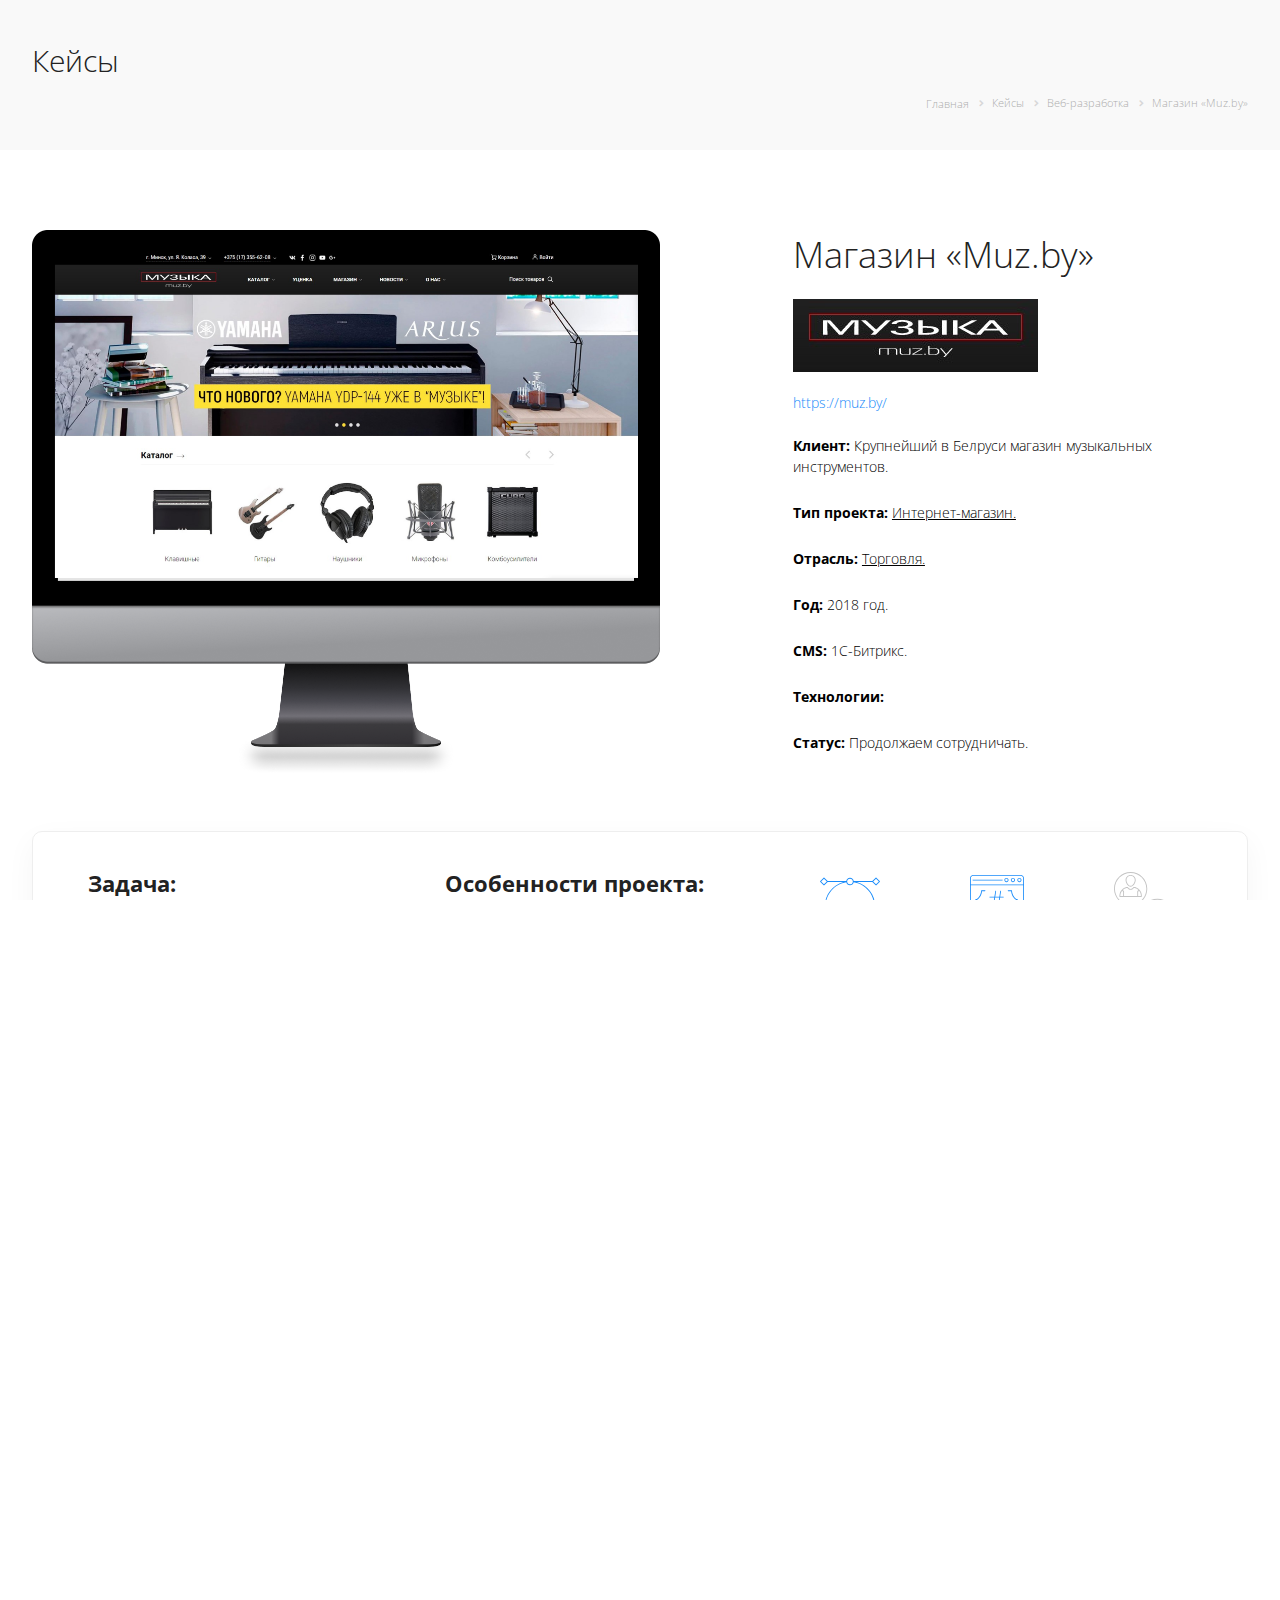
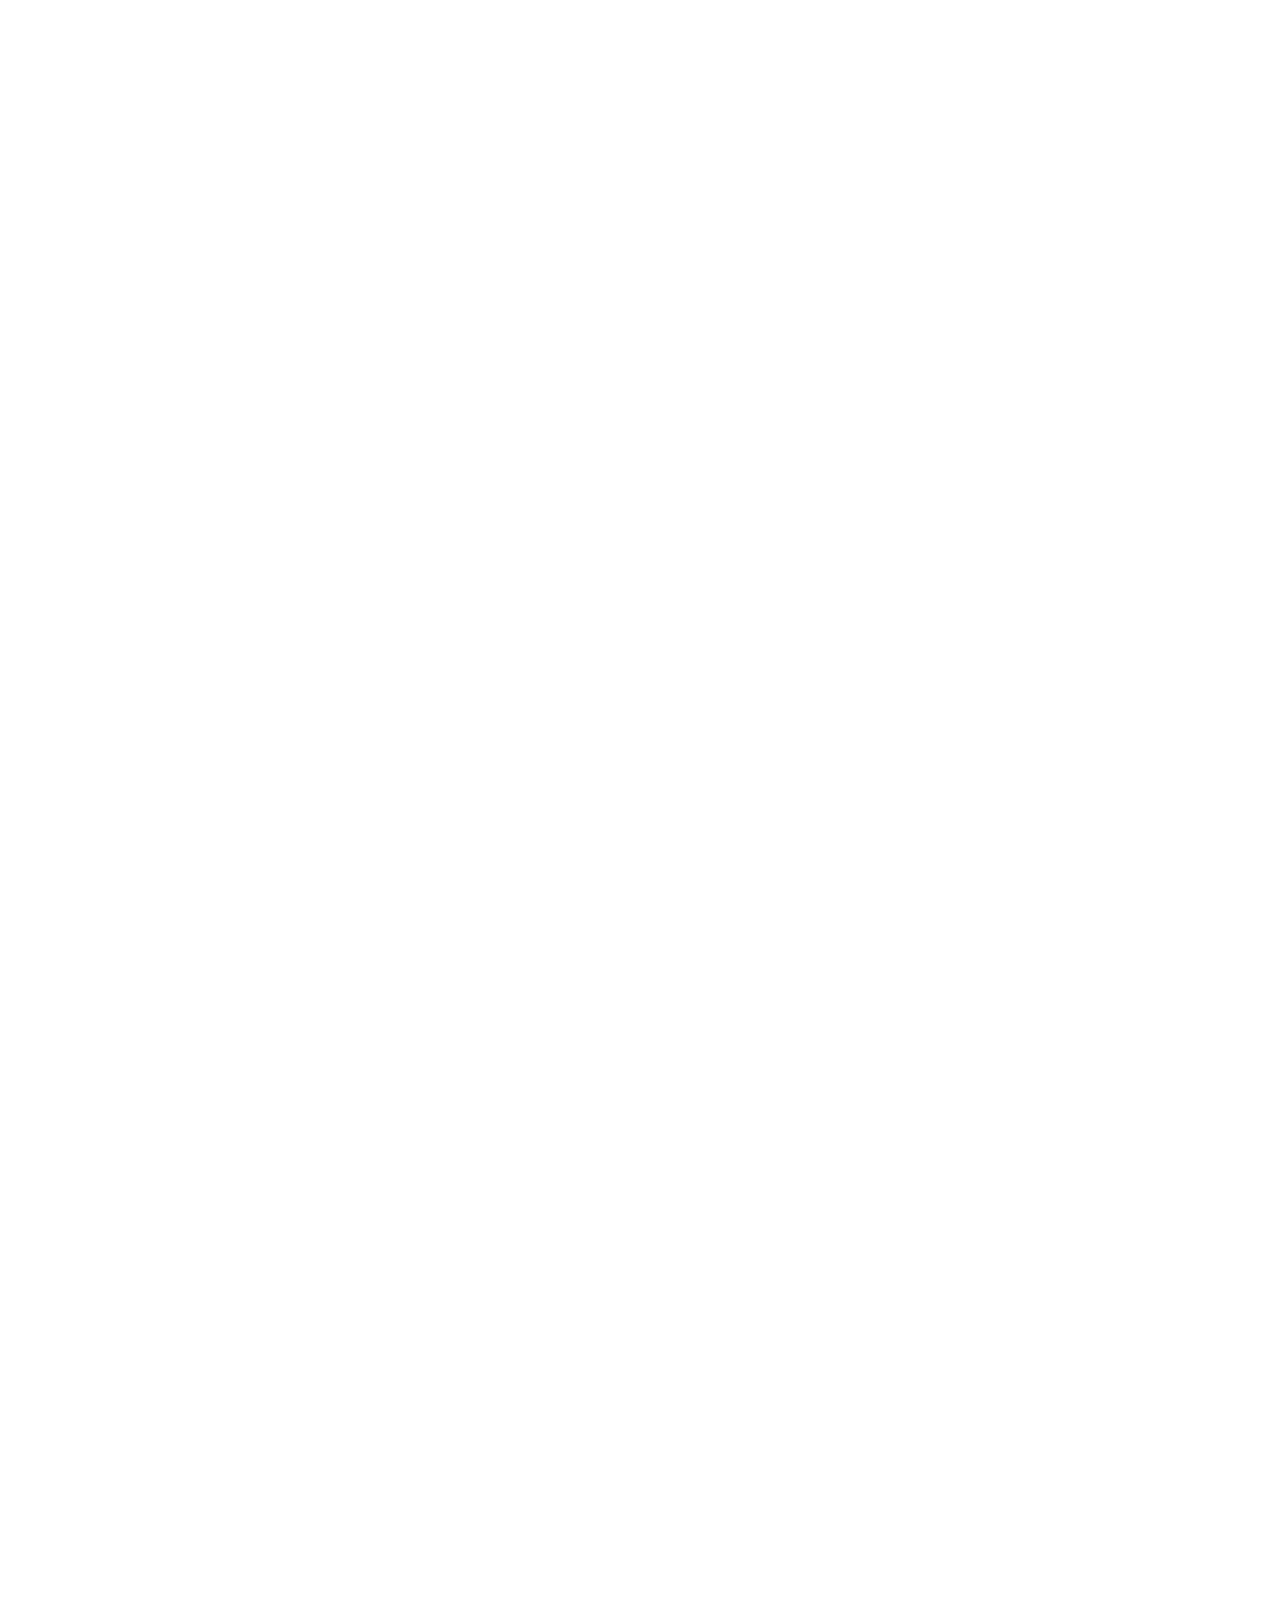
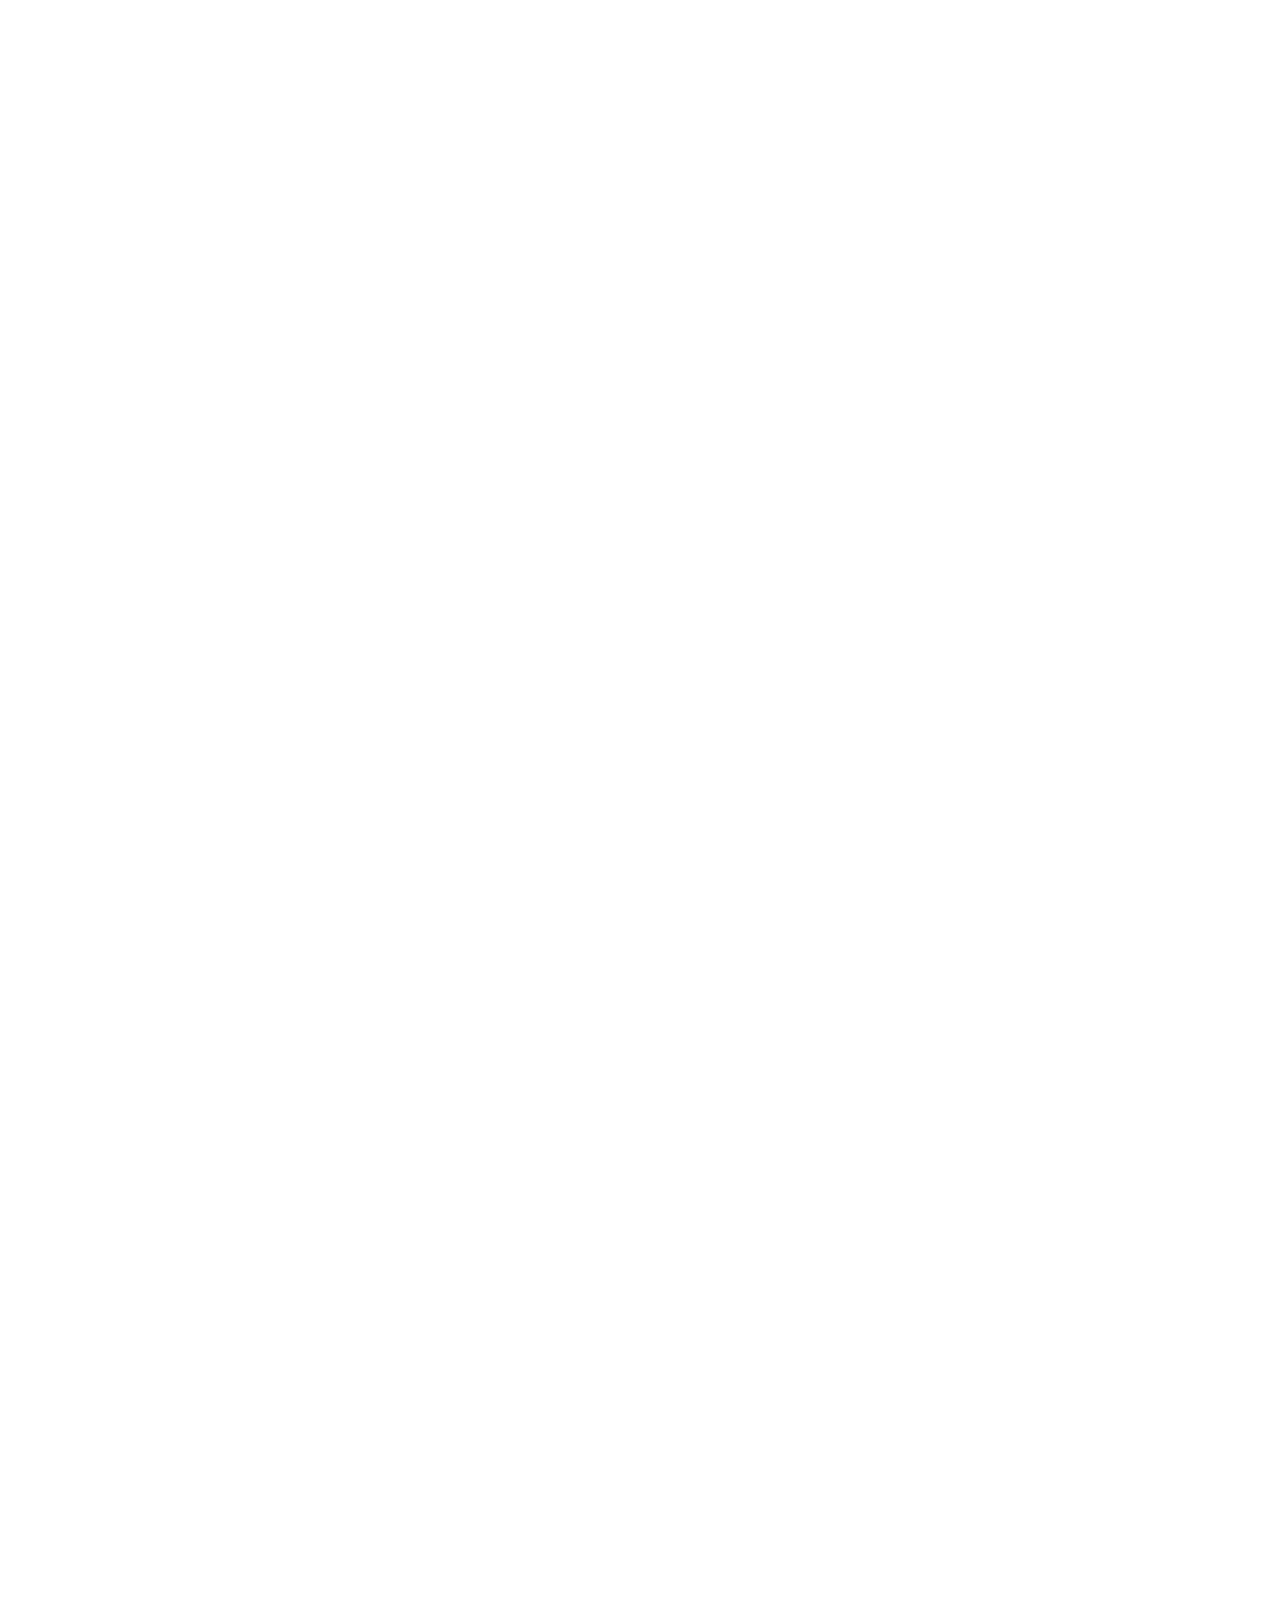
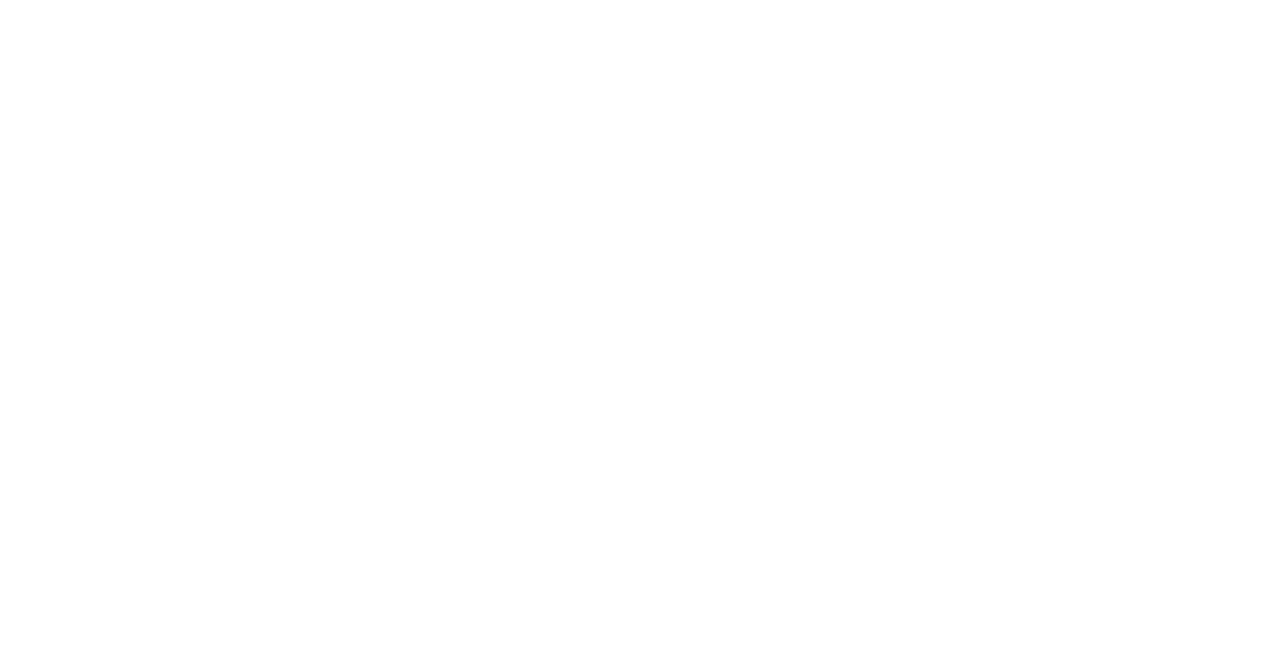
==== index.html @ 8c28082d "sdfge" ====
<!DOCTYPE html>
<html lang="ru">

<head>

    <meta charset="utf-8">
    <!-- <base href="/"> -->

    <title>Портфолио</title>
    <meta name="description" content="">

    <meta http-equiv="X-UA-Compatible" content="IE=edge">
    <meta name="viewport" content="width=device-width, initial-scale=1, maximum-scale=1">

    <!-- Template Basic Images Start -->
    <meta property="og:image" content="path/to/image.jpg">
    <link rel="icon" href="images/favicon/favicon.png">
    <link rel="apple-touch-icon" sizes="180x180" href="images/favicon/favicon.png">
    <!-- From Seobility Web-site -->
    <link rel="stylesheet" href="css/slick.css">
    <link rel="stylesheet" href="css/slick-theme.css">
    <link rel="stylesheet" href="css/fontawesome.min.css">
    <!--<link rel='stylesheet prefetch' href='css/fancybox.css'>
    <link rel="stylesheet" href="css/jquery.fancybox.css"> -->

    <link rel="stylesheet" href="css/jquery.fancybox.min.css">

    <link rel="stylesheet" href="css/template_styles.css">
    <link rel="stylesheet" href="css/styles.min.css">
    <link rel="stylesheet" href="css/styles.css">
    <!-- Template Basic Images End -->

    <!-- Custom Browsers Color Start -->
    <meta name="theme-color" content="#000">
    <style>
        body {
            opacity: 0;
            overflow-x: hidden;
        }

        html {
            background-color: #fff;
        }
    </style>
</head>

<body>  
     <div class="imglist">
    <section class="cases__portfolio1">
        <div class="container column">
           <h2 class="h2">Кейсы</h2>
            <ul class="breadcrumb flex end" id="navigation" itemscope="" itemtype="https://schema.org/BreadcrumbList">
                <li itemprop="itemListElement" itemscope="" itemtype="https://schema.org/ListItem" id="bx_breadcrumb_0"><a href="/" title="Главная" itemprop="item"><span itemprop="name">Главная</span></a><meta itemprop="position" content="1"></li>
                <li itemprop="itemListElement" itemscope="" itemtype="https://schema.org/ListItem" id="bx_breadcrumb_1"><a href="/services/" title="Кейсы" itemprop="item"><span itemprop="name">Кейсы</span></a><meta itemprop="position" content="2"></li>
                <li itemprop="itemListElement" itemscope="" itemtype="https://schema.org/ListItem" id="bx_breadcrumb_1"><a href="/services/" title="Веб-разработка" itemprop="item"><span itemprop="name">Веб-разработка</span></a><meta itemprop="position" content="2"></li>
                <li itemprop="itemListElement" itemscope="" itemtype="https://schema.org/ListItem" id="bx_breadcrumb_2" class="active"><span itemprop="item"><span itemprop="name">Магазин «Muz.by»</span></span><meta itemprop="position" content="3"></li>
            </ul>
        </div>
    </section>
    <section class="section__company">
        <div class="container column">
            <div class="section__company__wrapper end">
                <div class="monitor__block">
                    <img class="monitor__block__inner" src="./images/computer.png" height="545" alt="">
                    <img class='monitor_screen' src="./images/monitor_big1.png" height="330" alt="">
                    
                </div>
                <div class="about__company">
                    <h2 class="h2" id='company_h2'>Магазин «Muz.by»</h2>
                    <img src="./images/muz_logo.svg" alt="" width="245"><br>
                    <a href="https://muz.by/" class="company__link">https://muz.by/</a>
                    <p><span class="bold">Клиент: </span> Крупнейший в Белруси магазин музыкальных инструментов.</p>
                    <p><span class="bold">Тип проекта:</span> <a href="#" class="line_txt">Интернет-магазин.</a></p>
                    <p><span class="bold">Отрасль:</span> <a href="#" class="line_txt">Торговля.</a></p>
                    <p><span class="bold">Год: </span> 2018 год.</p>
                    <p><span class="bold">CMS:</span> 1С-Битрикс.</p>
                    <p><span class="bold">Технологии:</span></p>
                    <p><span class="bold">Статус:</span> Продолжаем сотрудничать.</p>
                </div>
            </div> 
            <div class="about__project__block flex__between">
                <div class="about__task__item">
                    <h3 class="h3">
                        Задача:
                    </h3>
                    <p>Полностью переделать сайт: сделать его
                        современней, удобней. Разработать мобильную версию сайта. Переход на CMS Bitrix (до этого магазин находился на самописной cms). Доработать и улучшить функционал сайта.</p>
                </div>
                <div class="about__task__item">
                    <h3 class="h3">Особенности проекта:</h3>
                    <p>Необходимо было запустить проект в сжатые сроки( до 3-х месяцев). Для клиента важен был органический трафик и необходимо было произвести ряд работ при переходе, чтобы его сохранить.Использовать максимально стандартный функционал Битрикс и учесть возможность развития проекта.</p>
                </div>
                <div class="about__task__item_img flex__between flex__wrap">
                    <div class="task__item__img">
                        <img src="./images/project_icon_1.svg" alt="">
                        <p>Дизайн</p>
                    </div>
                    <div class="task__item__img">
                        <img src="./images/project_icon_2.svg" alt="">
                        <p>Разработка</p>
                    </div>
                    <div class="task__item__img">
                        <img src="./images/project_icon_3.svg" alt="">
                        <p class="gray_txt">Поддержка</p>
                    </div>
                    <div class="task__item__img">
                        <img src="./images/project_icon_4.svg" alt="">
                        <p>SEO</p>
                    </div>
                    <div class="task__item__img">
                        <img src="./images/project_icon_5.svg" alt="">
                        <p>Контекст</p>
                    </div>
                    <div class="task__item__img">
                        <img src="./images/project_icon_6.svg" alt="">
                        <p class="gray_txt">Аналитика</p>
                    </div>
                </div>
            </div>
        </div>
    </section>
    <section class="result">
                <div class='bg__block'>
                    <div class="bg__block__container">
                                
                                <img class="img_outer" src="./images/Faceplate.png" alt="">
                                <img class="img_inner" src="./images/screen1.png" alt="">
                                <div class="mobile_hover">
                                    <img class="mobile__inner" src="./images/mobile_hover.png" alt="">
                                    <img  class="mobile__outer"  src="./images/mobile__inner1.png" alt="">
                                </div>
                                <img  class='footer__hover' src="./images/hover__footer.png" alt="">
                             
                    </div>
                    <div class="left_bg_shadow"></div>
                    <div class="right_bg_shadow"></div>      
                    <div class="left__bg"  >
                                <img height="550" src="./images/left_bg1.png" alt="">
                            </div>
                            <div class="right__bg">
                                <img height="550" src="./images/right_bg.png" alt="">
                            </div>   
                </div>
    </section>
    <section class="catalog1_section">
        <div class="container">
            <div class="catalog__wrapper flex__between">
                <div class="catalog__item">
                    <a href="./images/catalog1.png"  data-fancybox="images">
                        <div class="bg_catalog  bg__cover" style="background: url(./images/catalog1.png); background-size: cover;"></div>
                    </a>
                    
                </div>
                <div class="catalog__item">
                    <div class="catalog__img flex__between">
                        <a href="./images/catalog2.png" data-fancybox="images" >
                            <div class="bg_catalog bg__cover" style="background: url(./images/catalog2.png); background-size: cover;"></div>
                        </a>
                        <a href="./images/catalog3.png" data-fancybox="images" >
                            <div class="bg_catalog bg__cover" style="background: url(./images/catalog3.png); background-size: cover;"></div>
                        </a>
                        

                    </div>
                    <div class="catalog__item__txt">
                        <p>Таким образом реализация намеченных плановых заданий влечет за собой процесс внедрения и модернизации существенных финансовых и административных условий. 
                            Равным образом сложившаяся структура организации позволяет выполнять важные задания по разработке направлений прогрессивного развития. </p>
                    </div>
                </div>
            </div>
        </div>
    </section>
    <section class="catalog2_section">
        <div class="container">
            <a href="./images/catalog2-1.png"  data-fancybox="images">
                <div class="bg_catalog bg__cover" style="background: url(./images/catalog2-1.png); background-size: cover;"></div>
            </a>
            
            <div class="catalog__item__txt">
                <p>Таким образом реализация намеченных плановых заданий влечет за собой процесс внедрения и модернизации существенных финансовых и административных условий. 
                    Равным образом сложившаяся структура организации позволяет выполнять важные задания по разработке направлений прогрессивного развития.  </p>
            </div>
        </div>
    </section>
    <section class="catalog3_section">
        <div class="container">
            <div class="catalog3_section_wrapper flex__between">
                <a href="./images/catalog3-1.png"  data-fancybox="images">
                 <div class="bg_catalog bg__cover" style="background: url(./images/catalog3-1.png); background-size: cover;"></div>
                </a>
                <a href="./images/catalog3-2.png"  data-fancybox="images">
                      <div class="bg_catalog bg__cover" style="background: url(./images/catalog3-2.png); background-size: cover;"></div>
                </a>
          
            </div>
            <div class="catalog__item__txt">
                <p>Таким образом реализация намеченных плановых заданий влечет за собой процесс внедрения и модернизации существенных финансовых и административных условий. 
                    Равным образом сложившаяся структура организации позволяет выполнять важные задания по разработке направлений прогрессивного развития.  </p>
            </div>
        </div>
    </section>
     <section class="portfolio__form">
        <div class="container column">
           <h2 class="h2">Готовы сотрудничать?</h2>
            <p class='why_description'>Отлично. Свяжитесь с нами удобным образом — и приступим к делу.</p>
             
           <div class="form__wrapper flex__between flex__wrap">
            <div class="form__txt">
                <p>Если у Вас уже есть сформулированные требования к разработке и/или продвижению
                    сайта, заполните форму справа и прикрепите файл к письму (или напишите нам
                    на e-mail на info@seobility.by).</p>
                        
                <p>Если у Вас нет сформированных пожеланий, то скачайте и заполните <a href='#' id='breef_link'>бриф</a>, а затем
                прикрепите его к электронному письму на info@seobility.by или к форме заявки на сайте.</p>
            </div>
            <div class="partnership__form" id='portfolio_form'>
                    <form>
                        <div class="input_blocks flex flex__between">
                            <div class="input__label">
                                <input type="text" id='name' required> 
                                <label for="name" class="hint">Ваше имя:<span style="color: red"> *</span></label>
                            </div>
                            <div class="input__label">
                                    <input type="text" id='phone' required> 
                                    <label for="phone"  class="hint">Телефон: <span style="color: red"> *</span></label>
                            </div>
                            
                        </div>
                        <div class="input_blocks flex flex__between">
                            <div class="input__label">
                                <input type="email" id='email' required>
                                <label for="email"  class="hint">Email: </span></label>
                            </div>
                            <div class="input__label">
                                    <input type="text" id='product' required> 
                                    <label for="product" class="hint">Интересующий товар/услуга: <span style="color: red"> *</span></label>
                            </div>
                        </div>
                        <div class="input__label">
                                <textarea name="" id="message"></textarea>
                                <label for="message" class="hint">Сообщение: <span style="color: red"> *</span></label>
                        </div>
                        <div class="take__files flex__between flex__wrap">
                            <div class="download__btn">
                            <input type="file" class='file_input'> 
                            <span class="download__btn__custom"><img src="./images/file.png" alt=""><span class="file__name"> Прикрепить файл</span></span>
                            </div>
                            
                            <p class="why_description gray gray_description">
                                (Форматы:  jpg, jpeg, png, pdf, doc, docx, txt, xls,<br>
                                 xlsx, rar, zip. Размер: до 10 Мб.)
                            </p>
                        </div>
                        <div class="input_blocks flex flex__between">
                            <div class="flex checkbox_label">
                                <label  class="custom__checkbox">
                                    <input type='checkbox' required>
                                    <span class="checkmark"></span>
                                </label>
                                
                                <p>Я согласен на обработку <br>
                                    <a class="person__data" href="#">персональных данных</a> </p>
                            </div>   
                            <div class="btn__sbm__wrapper">
                                <button type="submit" class="btn__submit"> Отправить</button>
                            </div>
                            
                        </div>    
                    </div>
                </div>  
            </div>  
     </section> 

  <!---->
       <a href="./images/catalog1.png" data-fancybox="images" class="foo">
         <img src="./images/catalog1.png" />
       </a>
       <a href="./images/catalog2.png" data-fancybox="images"  class="foo">
         <img src="./images/catalog2.png" />
       </a>

 
     </div>

<link rel="stylesheet" href="css/libs.min.css"> 
<link rel="stylesheet" href="css/main.min.css"> 

<script src="js/scripts.min.js"></script>

<!--<script src="js/slick.min.js"></script>
<script src="js/jquery.fancybox.js"></script> -->
<script src="js/jquery.fancybox.min.js"></script>     
<script src="js/common.js"></script>

</body>

</html>
---- css/template_styles.css ----
/* Svoi CSS kod pishite v faile CUSTOM.CSS,chotobi pri ustanovke obnovlenii ne bilo problem */
/* --------------------------------------- */
/* Put you custom CSS in CUSTOM.CSS,not in this file! */

/* DANNII FAIL ZATIRAETSYA PRI OBNOVLENII,ne izmenyaite ego!!! */
/* DANNII FAIL ZATIRAETSYA PRI OBNOVLENII,ne izmenyaite ego!!! */
/* DANNII FAIL ZATIRAETSYA PRI OBNOVLENII,ne izmenyaite ego!!! */
/* DANNII FAIL ZATIRAETSYA PRI OBNOVLENII,ne izmenyaite ego!!! */
/* DANNII FAIL ZATIRAETSYA PRI OBNOVLENII,ne izmenyaite ego!!! */
html{overflow-x:hidden;overflow-y:auto;}
html, body{width:100%;height:100%;}
body{margin:0;opacity: 1}
* html .clearfix{height:1%;}
html[xmlns] .clearfix{display:block;}
.clearfix:after{content:".";display:block;clear:both;visibility:hidden;line-height:0;height:0;}
.clearfix{display:inline-block;}
.row.clearfix, .clearfix.block{display:block;}
*[id^=bx_incl]{display:inline;vertical-align:top;*display:inline;zoom:1;}
.bx_editmode .bx_areas *[id^=bx_incl]{display:block;}
.margin0{margin-left:0px !important;margin-right: 0px !important;}
.nopadding{padding:0px !important;}
*{outline:none !important;}
*[data-event="jqm"]{cursor:pointer;}
.onesmallfont{font-size:0.933em;}
.twosmallfont{font-size:0.867em;line-height:18px;}
.animation-width{-webkit-transition:width ease 0.1s;-moz-transition:width ease 0.1s;transition:width ease 0.1s;}
.animation-bg{-webkit-transition:background ease 0.1s;-moz-transition:background ease 0.1s;transition:background ease 0.1s;}
.animation-height{-webkit-transition:height ease 0.1s;-moz-transition:height ease 0.1s;transition:height ease 0.1s;}
.animation-all{-webkit-transition:all ease 0.1s;-moz-transition:all ease 0.1s;transition:all ease 0.1s;}
.animation-opacity{-webkit-transition:opacity ease 0.1s;-moz-transition:opacity ease 0.1s;transition:opacity ease 0.1s;}
.animation-boxs{-webkit-transition:box-shadow ease 0.1s, border-color ease 0.1s;-moz-transition:box-shadow ease 0.1s, border-color ease 0.1s;transition:box-shadow ease 0.1s, border-color ease 0.1s;}

label{font-weight:normal;}
label.error{color:#e02222 !important;margin:0;padding:0;position:absolute;top:-25px;right:0;font-size:12px;z-index: 6;}
textarea{resize:none;}
input{outline:none;}
input::-ms-clear{display:none;}
form input i[class*=fa]{font-family:FontAweSome;}
select{border:1px solid #f5f5f5;padding:5px 39px 5px 7px;background:none;color:#777777;cursor:pointer;line-height:17px;position:relative;}

/*scrollbars */
.scrollbar::-webkit-scrollbar{width: 8px;}
.scrollbar::-webkit-scrollbar-track{box-shadow: inset 0 0 4px rgba(0,0,0,0.15);border-radius: 8px;}
.scrollbar::-webkit-scrollbar-thumb{border-radius: 8px;background:#999;border:2px solid #fff;}
/*.scrollbar::-webkit-scrollbar-thumb:window-inactive {background:#999;border:2px solid #fff;}*/

.body{height:auto !important;margin:0 auto -231px;min-height:100%;}
.main{padding:0 0 256px;}
.container{width:100% !important;padding:0;}
.container iframe, .container object, .container video{display:block;margin:0 auto;max-width:100%;}
.maxwidth-theme{margin-left:auto !important;margin-right:auto !important;max-width:1344px;position:relative;width:100%;}
.maxwidth-theme:before,.maxwidth-theme:after{content:"";display:block;clear:both;}
.bx-firefox .maxwidth-theme{max-width:1345px;}
section.page-top > .row, .greyline > .row, .logo_and_menu-row > .row, .main > .row, .container > .row, .border_content > .row{margin-left:0;margin-right:0;}
section.page-top > .row > .maxwidth-theme, .greyline > .row > .maxwidth-theme, .logo_and_menu-row > .row > .maxwidth-theme, .main > .row > .maxwidth-theme, .container > .row > .maxwidth-theme{padding:0;}
article.post-large{margin-left:80px;}
article.post-large div.post-image,article.post-large div.post-date{margin-left:-80px;}
.border_content{margin: 18px 0px 8px;}
.border_content .head-block.top{margin-bottom:39px;}
body .wide-block{display:block;margin-right:0px;}

.url-block{display:inline-block;margin-bottom:25px;border: 1px solid #f5f5f5;border-radius:3px;position:relative;color:#222;}
.url-block:before{content:"";position:absolute;top:0px;left:47px;width:1px;height:100%;background:#f5f5f5;}
.url-block i{position:absolute;width:47px;font-size:20px;font-weight:700;left:0px;top:13px;text-align: center;}
.url-block.next-url i{left:auto;right:0px;}
.url-block.next-url:before{left:auto;right:47px;}
.url-block.next-url span{padding-left:20px;padding-right:67px;}
.url-block span{display: inline-block;vertical-align: middle;padding: 11px 20px 12px 67px;}
.url-block:hover{background: #f5f5f5;}
.url-block:hover:before{background: #fff;}
.url-block:hover{color: #222;}
.bx-firefox .back-url i, .bx-ie .back-url i{line-height:24px;}

div[id^=wait_comp], .bx-core-waitwindow{display:none;}
.margin-bottom-20{margin-bottom:20px;}
.margin-bottom-30{margin-bottom:30px;}
.jqmWindow{position:absolute;animation: toggle_opacity 200ms;}
.fa.colored{width:54px;height:54px;line-height:54px;text-align:center;color:white;font-size:29px;margin:0 20px 20px 0;}
span.noimage{display:inline-block;background:url('images/background.png') #f3f8fa top center no-repeat;}
.fontawesome-icon-list [class*="col-md-"]{margin-bottom:9px;}
.fontawesome-icon-list i:not(.svg){font-size:1.3em;margin-right:5px;display:inline-block;width:30px;text-align:center;position:relative;top:2px;}
.bx-yandex-view-layout{border:1px solid;margin-bottom:40px;border-color:#f5f5f5;width:100%;}
span.zoom{border-radius:4px;color:#ffffff;display:block;height:44px;line-height:24px;margin:-22px -22px 0 0;padding:6px;position:absolute;right:50%;text-align:center;top:50%;width:44px;cursor:pointer;transition:all 0.3s ease;-moz-transition:all 0.3s ease;-ms-transition:all 0.3s ease;-o-transition:all 0.3s ease;-webkit-transition:all 0.3s ease;
    background: rgba(34,34,34,0.7) url(/bitrix/templates/aspro-digital/images/svg/Fullsize.svg) center no-repeat;}
span.zoom i{font-size:21px;left:0;position:relative;top:2px;}
.uploader{border:1px solid #e8e8e8;padding:9px;border-radius:2px;height:52px;position:relative;margin-bottom: -1px;}
.uploader input[type="file"]{z-index:10;opacity:0;border:none;background:none;position:absolute;top:0;right:0;float:right;cursor:default;width:100%;height:100%;cursor:pointer;}
.uploader .action{position:absolute;top:9px;left:9px;background:#fff;border-radius:3px;color:white;padding:7px 12px;font-size:12px;line-height:15px;margin-right:10px;}
.uploader:hover .action{color:#fff;}
.form .input .add_file{color:#333333;font-size:12px;cursor:pointer;padding: 4px 10px 0px;display: inline-block;}
.form .input .add_file:before{content:"";background:#333333 url('images/plus_mask.png') 0px 0px no-repeat;display:inline-block;width: 7px;height: 7px;margin: 0px 5px 1px 0px;}
.form .input .add_file span{border-bottom: 1px dotted;}
.uploader .filename{overflow:hidden;display:inline-block;width:100%;white-space:nowrap;font-size:13px;color:#9aa6ae;position:relative;top:-5px;padding:9px 9px 9px 145px;text-overflow:ellipsis;}
.uploader.files_add .filename{color:#333;}
img.captcha_img{height:40px;}
.text_before_items{}
.text_before_items h3{margin-top:0;}
.featured-box  .box-content .fa{display:block;text-align:center;font-size:72px;color:#777;padding:40px 0 25px;}
.bgtransition{transition:background-color 0.3s ease, border-color 0.3s ease;-moz-transition:background-color 0.3s ease, border-color 0.3s ease;-ms-transition:background-color 0.3s ease, border-color 0.3s ease;-o-transition:background-color 0.3s ease, border-color 0.3s ease;-webkit-transition:background-color 0.3s ease, border-color 0.3s ease;}

.docs{margin:0;}
.docs .xls, .docs .doc, .docs .pdf, .docs .jpg, .docs .png, .docs .ppt, .docs .tif, .docs .txt{margin-bottom:10px;line-height:17px;height:43px;padding-left:58px;color:#707f88;font-size:12px;}
.docs .xls a, .docs .doc a, .docs .pdf a, .docs .jpg a, .docs .png a, .docs .ppt a, .docs .tif a, .docs .txt a{display:block;text-overflow:ellipsis;overflow:hidden;font-size:13px;margin-bottom:3px;white-space:nowrap;}
.docs .xls{background:url("images/docs/xls.png") no-repeat;}
.docs .doc{background:url("images/docs/doc.png") no-repeat;}
.docs .pdf{background:url("images/docs/pdf.png") no-repeat;}
.docs .jpg{background:url("images/docs/jpg.png") no-repeat;}
.docs .png{background:url("images/docs/png.png") no-repeat;}
.docs .ppt{background:url("images/docs/ppt.png") no-repeat;}
.docs .tif{background:url("images/docs/tif.png") no-repeat;}
.docs .txt{background:url("images/docs/txt.png") no-repeat;}
.video .title{text-align:center;margin:5px 0 25px;}
.dark-color{color:#222;}

.shine{position:relative;}
.hover_shine .shine:before{position: absolute;top: 0;left: -45%;z-index: 2;display: block;content: '';width: 25%;height: 100%;
    background: -webkit-linear-gradient(left, rgba(255,255,255,0) 0%, rgba(255,255,255,.3) 100%);
    background: linear-gradient(to right, rgba(255,255,255,0) 0%, rgba(255,255,255,.3) 100%);
    -webkit-transform: skewX(-25deg);
    transform: skewX(-25deg);}
.hover_shine .shine:hover:before{-webkit-animation: shine .5s;animation: shine .5s;}
.hover_blink .shine:hover{opacity: 1;-webkit-animation: flash 0.8s;animation: flash 0.8s;}

.inner-table-block{display:table-cell;vertical-align:middle;}

.company-front h3{margin-top:10px;}

/* SVG ICONS */
.svg{top:-1px;display:inline-block;text-rendering:auto;-webkit-font-smoothing:antialiased;-moz-osx-font-smoothing:grayscale;vertical-align:middle;min-width:30px;min-height:30px;position:relative;background-repeat:no-repeat;background-position:center center;}
.svg-phone{margin:0 9px 0 0;min-width:9px;min-height:12px;background-image:url(images/svg/Phone_black.svg);}
.svg-burger{background-image:url(images/svg/burger_black.svg);}
.svg-burger.mask{background-color:#222;background-image:url(images/svg/Burger_mask.svg);}
.svg-burger.white{background-image:url(images/svg/burger_white.svg);}
.svg-burger.white.lg{background-image:url(images/svg/Burger_big_white.svg);}
.svg-search{background-color: #222;background-image:url(images/svg/Search_mask.svg);}
.svg-search.white{background-image:url(images/svg/Search_white.svg);background-color:transparent;}
.svg-basket{background-color: #222;background-image:url(images/svg/Basket_mask.svg);}
.svg-basket.white{min-width:18px;min-height:17px;background:none;background-image:url(images/svg/Basket_white.svg);}
.svg-basket.white.lg{background:none;background-image:url(images/svg/Basket_big_white.svg);}
.svg-spinner{background-image:url(images/svg/Spinner.svg);margin-right:5px;}
.svg-arrow-left{background-image:url(images/svg/Arrow_left.svg);}
.svg-arrow-left.white{background-image:url(images/svg/Arrow_left_white.svg);}
.svg-arrow-right{background-image:url(images/svg/Arrow_right.svg);}
.svg-arrow-right.white{background-image:url(images/svg/Arrow_right_white.svg);}
.svg_triangle_right{background-image:url(images/svg/Triangle_right.svg);}
.svg-print{background-image:url(images/svg/Print.svg);}
.svg-filter{background-image:url(images/svg/Filter_black.svg);}
.svg-filter.white{background-image:url(images/svg/Filter_white.svg);}

.svg.svg-address {top:-2px;background-image:url(images/svg/Addres_mask.svg);background-color:#222;}
.svg.svg-address.black{position:relative;background:url(images/svg/Addres_black.svg) 0 0/100% no-repeat;background-color:transparent;}
.svg.svg-email {background-image:url(images/svg/Email_mask.svg);background-color:#222;}
.svg.svg-cabinet {min-width:14px;min-height:16px;top: -1px; background: #222 url(images/svg/User_mask.svg) 0px 0 no-repeat; }
.svg.svg-cabinet.white{background:none;background-image:url(images/svg/User_white.svg);}
.svg.svg-cabinet.white.lg{background:none;background-image:url(images/svg/User_big_white.svg);}
.svg.svg-cabinet-login {background: #222 url(images/svg/Lock_mask.svg) 0px 0 no-repeat; }
.svg.lg{top:-2px;min-width:21px;min-height:21px;}
.svg-search.lg{background-image:url(images/svg/Search_big_mask.svg);}
.svg-search.white{background:none;background-image:url(images/svg/Search_white.svg);}
.svg-search.white.lg{background:none;background-image:url(images/svg/Search_big_white.svg);}
.svg-basket.lg{min-width:22px;background-image:url(images/svg/Basket_big_mask.svg);}
.svg-cabinet.lg{background-image:url(images/svg/User_big_mask.svg);}
.svg-cabinet-login.lg{background-image:url(images/svg/Lock_big_mask.svg);}
.svg-cabinet-login.white.lg{background-color:transparent;background-image:url(images/svg/Lock_big_white.svg);}
.svg-black{background:none;}
.svg-search.svg-black{background-image:url(images/svg/Search_black.svg);}
.search-wrapper .svg-search{min-width:16px;min-height:16px;}
.svg.svg-close{background-color:#222;background-image:url(images/svg/Close_mask.svg);}
.svg-close.black{background:none;background-image:url(images/svg/Close.svg);}
.svg-close.white{background:none;background-image:url(images/svg/Close_white.svg);}
.svg-fullsize{background:none;background-image:url(images/svg/Fullsize.svg);}

.svg-social-vk{background-image:url(images/svg/social/Vk_mask.svg);background-color:#222;}
.svg-social-fb{background-image:url(images/svg/social/Facebook_mask.svg);background-color:#222;}
.svg-social-twitter{background-image:url(images/svg/social/Twitter_mask.svg);background-color:#222;}
.svg-social-instagram{background-image:url(images/svg/social/Instagram_mask.svg);background-color:#222;}
.svg-social-telegram{background-image:url(images/svg/social/Telegram_mask.svg);background-color:#222;}
.svg-social-ytb{background-image:url(images/svg/social/Youtube_mask.svg);background-color:#222;}
.svg-social-odn{background-image:url(images/svg/social/Odnoklassniki_mask.svg);background-color:#222;}
.svg-social-gplus{background-image:url(images/svg/social/Googleplus_mask.svg);background-color:#222;}
.svg-social-mail{background-image:url(images/svg/social/Mailru_mask.svg);background-color:#222;}

/* FORMS */
.input.error input,.input.error textarea{border-color:#e02222;}
.form .recaptcha-row .input.error .g-recaptcha>div{border: 1px solid #e02222;}
.form .hidde_gr_block .g-recaptcha{opacity:0;visibility:hidden;}
.form .hidde_gr_block .recaptcha-row .g-recaptcha{opacity:1;visibility:visible;}
.form-control{border-radius:2px;box-shadow:none;border:1px solid #e8e8e8;height:49px;padding:6px 12px;background:#fbfbfb;}
.form-control.bg-color{}
.form-group.animated-labels.input-filed .form-control{background:#fff;}
.form-control[disabled], .form-control[readonly], fieldset[disabled] .form-control{background:#fff;border-color:#999999;}
.form-control:focus{box-shadow:0 1px 1px rgba(0,0,0,0.015) inset;border-color:#999999;}
.jqmWindow{display:none;position:fixed;left:50%;width:500px;background:white;top:0px;}
.jqmOverlay{background:#3a3f44;opacity:0.7 !important;height: 100%;width: 100%;position: fixed;left: 0px;top: 0px;z-index: 2999;}
.jqmOverlay.waiting{z-index:997;}
.jqmClose.top-close{width:14px;height:14px;line-height:20px;text-align:center;color:#c2cbd2;position:absolute;top:32px;right:32px;font-size:25px;cursor:pointer;background:url(images/digital.png) -85px 0px no-repeat;transition:opacity 0.3s ease;z-index:1;}
.jqmClose.top-close:before{display:none;}
.jqmClose.top-close:hover{opacity:0.7;}
.form label{color:#999999;font-size:0.800em;}
form .form-group.animated-labels label:not(.error){position:absolute;top:12px;left:12px;z-index:1;-moz-transition:all ease-out .2s;-webkit-transition:all ease-out .2s;-o-transition:all ease-out .2s;-ms-transition:all ease-out .2s;transition: all ease-out .2s;font-size:0.933em;}
form .row .form-group.animated-labels label:not(.error){left:28px;}
form .captcha-row .form-group.animated-labels label:not(.error), form .row div .form-group.animated-labels label:not(.error){left:12px;}
form .form-group.animated-labels.input-filed label:not(.error){-ms-transform: translateY(-24px);-webkit-transform: translateY(-24px);transform: translateY(-24px);background: #fff;left:7px;z-index: 6; padding: 0px 5px;font-size:0.800em;}
form .row .form-group.animated-labels.input-filed label:not(.error){left:23px;}
form .captcha-row .form-group.animated-labels.input-filed label:not(.error), form .row div .form-group.animated-labels.input-filed label:not(.error){left:7px;}
.form textarea{overflow:hidden;padding-top: 10px;}
.form .refresh{color:#666666;display:inline-block;margin-top:5px;vertical-align:top;cursor:pointer;}
.form .refresh a{border-bottom:1px dotted;font-size:0.800em;line-height:14px;}
.form .required-star{color:#e02222;margin-left:3px;font-weight:normal;font-size:18px;vertical-align:middle;}
.form .required-fileds{padding:7px 0;color:#98a1a8;font-size:12px;}
.form .star{background:none repeat scroll 0 0 #7b8e9a;border-radius:20px;color:#ffffff;display:inline-block;font-size:22px;height:20px;line-height:26px;margin-right:5px;padding-right:2px;text-align:center;vertical-align:top;width:20px;}
.form .form-header{padding:55px 53px 29px 53px;background:#fff;}
.form .form-header .text{color: #777777;font-size: 0.867em;}
.form .form-header .title{font-size:1.866em;font-weight:700;line-height:28px;margin-bottom:27px;color:#222;}
.form .form-header p:last-child{margin:0;}

.form .form-body{padding:15px 0;background:white;padding-bottom:0;}
.form .form-error{padding-left:15px;padding-right:15px;}
.form:not(.contacts) .form-error{border-radius:0;}
.form .form-group{margin-bottom:30px;position:relative;}
.form .form-group .form-group{margin:0px;}
form .form-group.animated-labels.input-filed.bg-color label:not(.error){}
.form .form-body > .row:last-of-type .form-group{margin-bottom:0px;}
.form .form-group .input{position:relative;}
.form .form-group i{position:absolute;top:16px;right:10px;font-size:17px;color:#c4ccd1;}
.form .form-group .hint{font-size:11px;line-height:18px;margin-top:7px;}
.form .form-group input[type="checkbox"] + label:not(.error) {margin-left:10px;vertical-align:top;}
.form .form-footer{padding:15px 0;display:block;text-align:center;}
.form .form-footer .btn{margin:0;}
.form.success .form-header{border-top-color:#38ac61 !important;background:none;}
.form.success .form-header{border-top-color:#38ac61 !important;background:none;}
.form.success .form-header i{background:#38ac61 !important;}
.form.success.contacts .form-footer{text-align:center;}
.form.popup .form-body{padding:14px 53px 18px;}
.form.popup .form-error{padding-left:52px;padding-right:52px;}
.form.popup .form-footer{padding:19px 53px 60px;display:block;text-align:left;}
.form.popup .captcha-row .input label.error, .form.inline .captcha-row .input label.error{white-space:nowrap;}
.form .captcha-row .captcha-img{margin-top:4px;}
.form.contacts .form-header{border:none;}
.form.contacts .title{font-size:24px;border-bottom:none;font-weight:500;line-height:30px;margin-bottom:22px;padding-bottom:4px;display:inline-block;vertical-align:top;}
.form.contacts.success .title{border-color:#38ac61 !important;}
.form.contacts.item-views.blocks h3{padding-bottom:33px;}
.form.contacts.item-views.blocks .bottom{padding-top:20px;}
.form.contacts .form-group{float:none;}
.form.contacts .required-fileds{color:#98a2a8;font-size:12px;margin-top:8px;}
.form.contacts .form-group textarea{height:256px;}
.front-form .form.contacts .form-group textarea{height:73px;}
.form.contacts .btn{margin:0;}
.form.contacts .desc{text-align:center;}
.form.inline img.captcha_img, .form.contacts img.captcha_img{margin-right:20px;max-width:100%;}

.form .licence_block.bx_filter{padding: 0px 0px 21px;margin: -18px 0px 0px;position:relative;display:block !important;box-shadow: none;top: 0px}
.form .licence_block.bx_filter input[type="checkbox"]{display: block;visibility: hidden;width: 0px;line-height:0px;margin: 0px;}
.form .licence_block.bx_filter label{padding-top:0px;text-align: left;}
.form .licence_block label.error{top: -10px;}

.front-form{padding:0px 0px 90px;}

/* TOP LOGO */
.inline-block{display:inline-block;vertical-align:top;}
.opacity80{opacity:0.8 !important;}
.with_dropdown{position:relative;padding-right:12px!important;}
.with_dropdown:after{content:"";position:absolute;right:0;top:50%;margin-top:-2px;width:5px;height:3px;background:url(images/digital.png) -20px -333px no-repeat;}
.with_dropdown .dropdown{position:absolute;top:28px;left:0;right:0;min-width:198px;opacity:0;visibility:hidden;-webkit-transition: all .1s ease-in-out;-moz-transition: all .1s ease-in-out;-ms-transition: all .1s ease-in-out;transition: all .1s ease-in-out;}
.with_dropdown .dropdown>.wrap{background:#FFF;-webkit-box-shadow:0px 2px 10px 0px rgba(0, 0, 0, 0.2);-moz-box-shadow:0px 2px 10px 0px rgba(0, 0, 0, 0.2);box-shadow:0px 2px 10px 0px rgba(0, 0, 0, 0.2);}
.with_dropdown:hover .dropdown{opacity:1;visibility:visible;}

.top-block{position:relative;padding: 13px 0 13px;background: #fff;border-bottom:1px solid #f6f6f6;z-index:12;}
.top-block.colored, .top-block.colored *{ color:#fff; }
.top-block.colored a, .top-block.colored a:hover, .top-block.colored a:active, .top-block.colored a:focus{color:#fff;}
.top-block .maxwidth-theme.nopadding{padding:0px;}
.top-block .text-line{overflow:hidden;white-space:nowrap;}
.top-block .muted{opacity: 0.8;}
.top-block .top-block-item{line-height:18px;}
.top-block .top-block-item{border:none;padding:0 16px;}

.top-block .top-block-item .phone-block{margin:0 -7px;}
.top-block .top-block-item .phone-block>.inline-block{padding:0 7px;}
.top-block .top-block-item .phone-block .callback-block{display:block;}
.top-block .top-block-item .phone-block .dropdown{top:auto;}
.top-block .top-block-item .phone-block .dropdown>.wrap{margin-top:15px;}
.top-block .top-block-item .phone{position:relative;display:inline-block;vertical-align:top;max-width:160px;font-size:0.933em;font-weight:700;line-height:18px;}
.top-block .top-block-item .phone.with_dropdown:after{margin-top:-1px;}
.top-block .top-block-item .phone a{color:#222;}
.top-block .top-block-item .phone>a{position:relative;margin:-14px 0;padding:14px 0;z-index:12;}
.phone .dropdown>.wrap{margin-top:14px;}
.phone .more_phone{font-size:1.1428em;line-height:1em;border-top:1px solid #f2f2f2;}
.phone .more_phone:first-of-type{border-top:none;}
.phone .more_phone a{padding:18px 22px 18px;display:block;}
.top-block .top-block-item .address{position:relative;max-width:540px;overflow:hidden;white-space:nowrap;text-overflow:ellipsis;color:#666666;}
.top-block .top-block-item .address .svg-address{margin:0 10px 0 0;min-width:13px;min-height:16.03px;background-color:transparent;}
.top-block .top-block-item.inner-padding { padding: 0 21px;  }
.top-block .top-block-item  .top-btn{padding: 0 19px;  background: transparent; border: 0; display: inline-block;}
.top-block .top-block-item  .top-btn:hover { text-decoration: none;  }
.top-block .top-block-item  .top-btn:focus { outline: 0;   }
.top-block .personal-link .svg-cabinet-login { min-width: 16px; min-height: 17px; }
.top-block .js-basket-block .svg-basket{min-width: 18px;min-height: 17px;}
.top-block .personal-link .svg-cabinet { min-width: 14px; min-height: 17px; }

.top-block .top-block-item .basket-link {display:inline-block;padding:14px 0;}
.top-block .top-block-item .basket-link  .title { color: #222; padding: 0 6px 0 11px; }
.top-block .top-block-item .basket-link  .count{position:relative;top:-1px;width:20px;height:19px;line-height:18px;}

.top-block .top-block-item  .inline-search-show{padding:0;border:none;padding:14px 0 13px;}
.top-block .top-block-item  .inline-search-show>i{min-width:17px;min-height:17px;background-size:100%;top:-1px;}
.top-block .top-block-item  .inline-search-show>span{margin-left:8px;display:inline-block;}
.top-block .top-block-item.top-ctrl{margin-top:-14px;margin-bottom:-14px;}

.top-block .top-block-item .personal.top{max-width:115px;}
.top-block .top-block-item .personal.top>a{position:relative;display:block;padding:14px 0 14px 0px;text-overflow:ellipsis;white-space:nowrap;overflow:hidden;}
.top-block .top-block-item .personal-link .name {padding: 0 0 0 12px; }

.top-block > .row{margin:0px;}
.top-block .info-text{font-size:0px;line-height: 0px;}
.top-block .info-text > div:not(.basket){padding: 15px 0 17px;font-size: 0.933em;line-height: 16px;display:inline-block;position:relative;vertical-align: top;}
.top-block .hover:hover, .hovered:hover{ background: rgba(0,0,0,0.07);cursor:pointer;}
.top-block .info-text > div.sep:after{content:"";display:block;position:absolute;top:0px;right:-1px;height:100%;width:1px;opacity:0.12;background:#000;}
body .top-block .info-text .phone-block{padding-right:30px;}
.top-block .info-text .phone-block a{display:inline-block;padding:0px 0px 0px 10px;}
body .top-block .info-text .callback-block{padding-left:20px;padding-right:17px;cursor:pointer;line-height: 18px;padding-bottom: 15px;}
body .top-block .info-text .callback-block span{letter-spacing: 0.2px;}
body .top-block .info-text .ajax_basket{padding:0px;}
.top-block .info-text .basket_top .icon{position:relative;display:block;width:58px;height:48px;}
.top-block .info-text .basket_top .icon:before{content:"";position:absolute;left:50%;top:50%;margin:-7px 0 0 -19px;width:18px;height:17px;background:url(images/svg/Basket_white.svg) 0px 0 no-repeat;}
.top-block .info-text .basket_top.empted_cart .icon:before{margin-left:-8px;}
.top-block .info-text .basket_top .icon .count{position:absolute;left:50%;top:50%;margin:-9px 0 0 1px;width:17px;height:17px;line-height:16px;white-space:nowrap;font-size:11px;border-radius:100%;text-align:center;background:#000;}
.top-block .info-text .basket_top.empted_cart .icon .count{display:none;}
.bx-chrome .header:not(.fixed) .top-block .info-text .basket_top .icon .count{padding-right:0px;}
.top-block .info-text .search-block, .search-button-div .close-block{position:relative;min-width: 57px;cursor:pointer;}

.top-block .social-icons{}
.top-block .social-icons li { margin: 0; }
.top-block .social-icons li a {position:relative; margin:-14px 0;padding:14px 17px;height: 45px;width:45px;background:none;}
.top-block .social-icons li a:hover { filter: none; opacity: 1; }
.top-block .social-icons li.vk a {  }
.top-block .social-icons li a:before{content:"";position:absolute;left:50%;top:50%;margin:-10px 0 0 -10px;width:20px;height:20px;}
.top-block .social-icons li.vk a:before{background: #909090 url(images/svg/social/Vk_mask.svg) 0 0 no-repeat;}
.top-block .social-icons li.facebook a:before{background:#909090 url(images/svg/social/Facebook_mask.svg) 0 0 no-repeat;}
.top-block .social-icons li.twitter a:before{background:#909090 url(images/svg/social/Twitter_mask.svg) 0 0 no-repeat;}
.top-block .social-icons li.ytb a:before{background:#909090 url(images/svg/social/Youtube_mask.svg) 0 0 no-repeat;}
.top-block .social-icons li.odn a:before{background:#909090 url(images/svg/social/Odnoklassniki_mask.svg) 0 0 no-repeat;}
.top-block .social-icons li.gplus a:before{background:#909090 url(images/svg/social/Googleplus_mask.svg) 0 0 no-repeat;}
.top-block .social-icons li.mail a:before{background:#909090 url(images/svg/social/Mailru_mask.svg) 0 0 no-repeat;}
.top-block .social-icons li.instagram a:before{background:#909090 url(images/svg/social/Instagram_mask.svg) 0 0 no-repeat;}
.top-block .social-icons li.telegram a:before{background:#909090 url(images/svg/social/Telegram_mask.svg) 0 0 no-repeat;}

body .top-block .info-text .search-block{text-align:center;height:auto;padding-top:17px;padding-bottom:12px;}

.top-block .info-text .search-block .search-icons {display:inline-block;width:16px;height:16px;line-height:16px;background:url(images/digital.png) -32px 0 no-repeat;}
.top-block .info-text .search-block .search-icons{background:url(images/svg/Search_white.svg) 0px 0 no-repeat;}
.top-block .top-block-item.top-ctrl{}

/* inline-search-block  */
.inline-search-block{position:absolute;right:0;top:-104px;width:100%;z-index:100;transition:all ease 0.3s;}
.inline-search-block .search-wrapper{border:none;padding:7px 0;}
.inline-search-block.with-close .search .search-input-div{padding-right:58px;}
.inline-search-block.show{top:0px !important;background:#fff;}
.inline-search-block.with-close .search .btn-search{right:58px;}
.inline-search-block.with-close:not(.big) .search .btn-search{background:none;}
.inline-search-block .search .close-block{display:none;height:34px;}
.inline-search-block.with-close .search .close-block{display:block;}
.inline-search-block .close-block .close-icons{position:absolute;left:50%;top:50%;width:14px;height:14px;line-height:14px;margin:-15px 0 0 -15px;}
.inline-search-block .close-block .close-icons{margin-top:-8px;min-width:16px;min-height:16px;line-height:16px;background:#222 url(images/svg/Close_mask.svg) center center no-repeat;}
.inline-search-block .close-block .close-icons:hover{opacity:0.8;}

form.search{position:relative;}
.search .search-input-div{width:100%;}
.search .search-button-div{position:absolute;top:0px;right:0;}
.search .search-input{background:#f5f5f5;border:none;color:#444444;display:block;height:34px;line-height:18px;padding:0 70px 0px 10px;vertical-align:top;width:100%;border-radius:3px;}
.bx-ie .search .search-input{height:35px;}
.search .btn-search{position:absolute;top:0px;right:0px;background:#fff;border:1px solid #f5f5f5;color:#dedede;padding:7px 10px 7px;font-size:13px;text-transform:none;margin:0px;}
.inline-search-block:not(.fixed) .search .btn-search{border-radius:0px 3px 3px 0px;}
.top-block .search .fa-close{color:#c2cbd2;display:block;float:left;font-size:24px;margin-top:4px;margin-left:6px;cursor:pointer;}

/* HEADER */
header{clear:both;color:#222222;background-color:#ffffff;position:relative;}
header > .container{position:relative;}
header .line-row{height:2px;margin:0;}
header.header-v1 .logo-row a[href*=tel]{display:block;}
header .muted, header .muted *{opacity:0.8;color:#555;}

/* HEADER v1 */
header.header-v1 .menu-row.maxwidth-theme{max-width:1312px;}

header.title-v4 .mega-menu td .wrap > a .line-wrapper .line{bottom:0px;}

/* HEADER v3 */
header.header-v3 .mega-menu table .wrap > .dropdown-menu > li:first-of-type:before  { display: none;  }

/* HEADER v4 */
.mega-menu table td .wrap > a{display:inline-block;font-size:1em;line-height:1.33em;position:relative;color:#222222;}
.logo-row .top-description{display: table-cell; vertical-align: middle;height:104px;padding:0;letter-spacing:0;font-size:13px;line-height:18px;color:#999999;}

.mega-menu table td .wrap > .more-items > span:before{content:"";position:absolute;left:2px;width:17px;height:3px;background:#222222 url(images/digital.png) -1px -333px no-repeat;}
.mega-menu table td .wrap > .more-items > span{font-size:0;position:relative;display:inline-block;vertical-align:middle;width:17px;height:3px;}
.menu-row.bgcolored .mega-menu table td .wrap > .more-items{padding-left:18px;padding-right:18px;}
.menu-row.bgcolored .mega-menu table td .wrap > .more-items > span:before{background-position:-1px -337px;background-color:transparent;left:0;}
.mega-menu table td .wrap .line-wrapper{visibility:hidden;}


.logo-row .logo{display:inline-block;position:relative;height:104px;width:100%;line-height:101px;z-index:10;}
.logo-row .logo img{max-height:100%;max-width:100%;}
.logo-row .top-description{}
.logo-row .top-description .top-btn{padding:0px 13px;cursor:pointer;}
.logo-row .top-description .top-btn:last-of-type{padding-right:0px;}
.logo-row .top-mobile-menu{display:none;}

/* HEADER LOGO_AND_MENU_ROW BASKET, PERSONAL, PHONES */
.menu-row.bgcolored .mega-menu table td .wrap > a{display:block;}
.logo_and_menu-row{position:relative;z-index:11;}
.logo_and_menu-row .right-icons{margin:0 -9px;}
.logo_and_menu-row .wrap_icon{display:table-cell;padding:0 25px;height:104px;vertical-align:middle;}
.logo_and_menu-row .basket-link{position:relative;padding-right:12px;}
.logo_and_menu-row .basket-link .count{position:absolute;top:-7px;left:16px;}
.logo_and_menu-row .basket-link .title{display:inline-block;vertical-align:top;font-size:0.9333em;font-weight:bold;line-height:1.1em;}
.logo_and_menu-row .basket-link .wrap{margin:2px 0 0 24px;display:inline-block;vertical-align:top;}
.logo_and_menu-row .basket-link .wrap .title{margin:0 0 5px;display:block;}
.logo_and_menu-row .basket-link .wrap .prices{display:block;font-size:0.8em;line-height:1.2em;color:#999999;max-width:62px;white-space:nowrap;text-overflow:ellipsis;overflow:hidden;}
.logo_and_menu-row .personal-link{display:block;}
.logo_and_menu-row .personal-link .wrap{margin:2px 0 0 14px;display:inline-block;vertical-align:top;}
.logo_and_menu-row .personal-link .name{position:relative;margin:0 0 5px;display:block;font-size: 0.9333em;font-weight: bold;line-height: 1.1em;}
.logo_and_menu-row .personal-link .title{display:block;font-size:0.8em;line-height:1.2em;color:#999999;}
.logo_and_menu-row .personal-link.with_dropdown{padding-right:0!important;}
.logo_and_menu-row .personal-link.with_dropdown:after{display:none;}
.logo_and_menu-row .personal-link.with_dropdown .name{padding:0 13px 0 0;max-width:92px;white-space:nowrap;text-overflow:ellipsis;overflow:hidden;}
.logo_and_menu-row .personal-link.with_dropdown .name:after{content: "";position: absolute;right: 0;top: 50%;margin:-1px 0 0 0;width: 5px;height: 3px;background: url(images/digital.png) -20px -333px no-repeat;}

.logo_and_menu-row .phone-block{}
.logo_and_menu-row .phone-block .schedule{margin:0 0 0 23px;font-size:0.8em;line-height:1em;color:#999999;overflow:hidden;white-space:nowrap;text-overflow:ellipsis;}
.logo_and_menu-row .phone{position:relative;margin:4px 0 -3px;font-size:1.0666em;font-weight:bold;line-height:1.5em;}
.logo_and_menu-row .phone.with_dropdown>.dropdown{top:14px;}
.logo_and_menu-row .with_btn .phone{margin-top:0px;}
.logo_and_menu-row .phone-block.phone .svg-phone{position:absolute;top:50%;left:0;margin:-6px 0 0;}
.logo_and_menu-row .phone a{color:#222;white-space:nowrap;}

.logo_and_menu-row .phone .more_phone{font-size:1.006289em;}
.logo_and_menu-row .callback-block{margin:0 0 0 23px;}
.logo_and_menu-row .search-block{height:104px;display:table;width:100%;}
.logo_and_menu-row .search-wrapper{display:table-cell;vertical-align:middle;height:104px;}
.logo_and_menu-row .search .search-button-div{position:absolute;top:0;right:0;bottom:0;}
.logo_and_menu-row .search .search-button-div .svg.svg-close{display:none;}
.logo_and_menu-row .search .btn-search{position:absolute;top:0;right:0;bottom:0;padding:0 16px;border:none;background:none;font-size:0;}
.logo_and_menu-row .search .btn-search:active{box-shadow:none;}
.logo_and_menu-row .search .search-input{padding:0 44px 0 17px;height:40px;font-size:0.933em;line-height:0.75em;background:#f5f5f5;border:1px solid #eeeeee;}
.logo_and_menu-row .phone-block .inner-table-block{padding-left:15px;padding-right:15px;}
.logo_and_menu-row .inline-search-show{border:none;background:none;padding:0;}
.logo_and_menu-row .inline-search-show .svg-search{top:-7px;}
.logo_and_menu-row .callback-block.btn{padding:12px 19px 13px;margin:0;font-size:0.866em;line-height:0.85em;}
.logo_and_menu-row .search .svg{top:0;}
.logo_and_menu-row .phone-block.with_btn{padding:0;display:table;height:104px;max-width:100%;}
.logo_and_menu-row .phone-block.with_btn .phone{margin-bottom:0;white-space:nowrap;}
.logo_and_menu-row .address{position:relative;padding:0 0 0 25px;font-size:0.8666em;line-height:1.4615em;color:#666666;}
.logo_and_menu-row .address .svg.svg-address{position:absolute;left:0;top:1px;margin:0 10px 0 0;min-width:13px;min-height:16.03px;}
.logo_and_menu-row .inner-table-block{height:104px;}
.logo_and_menu-row .with_dropdown:after{margin-top:-3px;}
.logo_and_menu-row .burger{margin:0 0 0 16px;display:block;position:relative;width:68px;height:104px;cursor:pointer;}
.logo_and_menu-row .burger .svg-burger{position:absolute;left:50%;top:50%;margin:-8px 0 0 -9px;min-width:18px;min-height:16px;}

.menu-row.bgcolored .line-wrapper{display:none;}
.menu-row.bgcolored .marker-nav{display:none;}
.menu-row.bgcolored .mega-menu table td .wrap > .more-items > span{left:2px;}
.menu-row.bgcolored .wrap_icon{border-right:1px solid rgba(255,255,255,0.2);}
.menu-row.bgcolored .wrap_icon .basket-link{position:relative;z-index:10;padding:19px 27px 21px;display:inline-block;vertical-align:top;}
.menu-row.bgcolored .wrap_icon .basket-link .svg{background-image:url(images/svg/Basket_white.svg);}
.menu-row.bgcolored .wrap_icon .personal-link{position:relative;z-index:10;padding:19px 27px 21px;display:inline-block;vertical-align:top;}
.menu-row.bgcolored .wrap_icon .personal-link .svg-cabinet-login{min-width:16px;min-height:17px;background-color:transparent;background-image:url(images/svg/Lock_white.svg);}
.menu-row.bgcolored .basket-link .count{margin:4px 0 0 7px;vertical-align:top;width:20px;height:19px;font-size:12px;background:#FFF;color:#222222;font-weight:bold;line-height:19px;}
.menu-row.bgcolored .basket-link .count:not(.basket-count){background:#FFF;}
.menu-row.bgcolored .logo_and_menu-row .right-icons{margin-left:1px;margin-right:1px;}
.mega_fixed_menu{position:fixed;display:none;left:0;top:0;right:0;bottom:0;background:#FFF;z-index:997;}
.mega_fixed_menu .mega-menu table td.unvisible{opacity:1;visibility:visible;}
.mega_fixed_menu .menu-only{padding:30px 25px;}
.mega_fixed_menu .mega-menu{}
.mega_fixed_menu .mega-menu table{padding:0 0 0 72px;margin:0 -25px;display:block;}
.mega_fixed_menu .mega-menu table tr{display:block;}
.mega_fixed_menu .mega-menu table td.unvisible{visibility:visible;}
.mega_fixed_menu .mega-menu table td .wrap > .more-items{display:none!important;}
.mega_fixed_menu .mega-menu table td .wrap > a{padding:0;}
.mega_fixed_menu .mega-menu table .menu-item{padding:0 25px;margin:24px 0;display:inline-block;vertical-align:top;width:24.7%;text-align:left;}
.mega_fixed_menu .mega-menu table .menu-item>.wrap>.dropdown-menu{float:none;position:static;opacity:1;display:block;box-shadow:none;opacity:1;animation:none;}
.mega_fixed_menu .mega-menu table .menu-item>.wrap>a{font-size:1.1333em;}
.mega_fixed_menu .mega-menu table .menu-item:hover>.wrap>.dropdown-menu{display:block;opacity:1;}
.mega_fixed_menu .mega-menu table .wrap > .dropdown-menu{margin:12px 0 0;}
.mega_fixed_menu .mega-menu table .dropdown-menu{font-size:1em;float:none;}
.mega_fixed_menu .mega-menu table .dropdown-menu li > a{border:none;}
.mega_fixed_menu .mega-menu table .dropdown-menu li a{width:auto;}
.mega_fixed_menu .mega-menu table td .wrap > a .line-wrapper{display:none;}
.mega_fixed_menu .mega-menu table .wrap > .dropdown-menu > li{margin:6px 0 0;}
.mega_fixed_menu .mega-menu table .wrap > .dropdown-menu > li:first-of-type{margin-top:0;}
.mega_fixed_menu .mega-menu table .wrap > .dropdown-menu > li:first-of-type:before{display:none;}
.mega_fixed_menu .mega-menu table .wrap > .dropdown-menu > li > a{padding:0!important;}
.mega_fixed_menu .mega-menu table .wrap > .dropdown-menu .dropdown-submenu > a{padding:0 25px 0 0!important;position:relative;}
.mega_fixed_menu .mega-menu table .wrap > .dropdown-menu .dropdown-submenu > a:after{display:none;}
.mega_fixed_menu .mega-menu table .wrap > .dropdown-menu .dropdown-submenu > a>.arrow{position:absolute;right:0;top:1px;padding:5px;}
.mega_fixed_menu .mega-menu table .wrap > .dropdown-menu .dropdown-submenu > a>.arrow>i{content:"";display:block;width:13px;height:11px;background:url(images/digital.png) -43px -334px no-repeat;border-radius:4px;}
.mega_fixed_menu .mega-menu table .wrap > .dropdown-menu .dropdown-submenu > a:hover>.arrow>i{background-position:-27px -334px;}
.mega_fixed_menu .mega-menu table .dropdown-submenu .dropdown-menu{position:static;margin:0 0 13px;animation:none;box-shadow:none;}
.mega_fixed_menu .mega-menu table .dropdown-submenu .dropdown-menu a{padding:0!important;}
.mega_fixed_menu .mega-menu table .dropdown-submenu .dropdown-menu li{margin:10px 0 0;padding:0 0 0 15px;font-size:0.8666em;line-height:1.3846em;}
.mega_fixed_menu .mega-menu table .dropdown-submenu:hover .dropdown-menu{opacity:0;visibility:hidden;display:none;animation:none;}
.mega_fixed_menu .mega-menu table .dropdown-submenu.opened .dropdown-menu, .mega_fixed_menu .mega-menu table .dropdown-submenu.opened:hover .dropdown-menu{opacity:1;visibility:visible;display:block;}
.mega_fixed_menu .mega-menu table .wrap > .dropdown-menu li:first-of-type > .dropdown-menu li:first-of-type > a{padding-top:0!important;}
.mega_fixed_menu .svg.svg-close{position:absolute;left:0;top:30px;min-width:18px;min-height:18px;cursor:pointer;}

.mega_fixed_menu .marker-nav{display:none;}
.mega_fixed_menu .mega-menu table a{white-space:normal;}

.header-v2 .top-block .top-block-item .address{max-width:290px;}
.header-v2 .logo_and_menu-row .right-icons{margin-right:-25px;}

.header-v3 .logo_and_menu-row .wrap_icon{padding-left:23px;padding-right:23px;}
.header-v3 .logo_and_menu-row .svg-cabinet{top:3px;}
.header-v3 .logo_and_menu-row .svg-basket{top:3px;}
.header-v3 .logo_and_menu-row .svg-cabinet-login{top:3px;}
.header-v3 .logo_and_menu-row .basket-link .count{top:-2px;}
.header-v3 .logo_and_menu-row .basket-link{padding-right:0;}
.header-v3 .logo_and_menu-row .right-icons{margin:0 -7px;}

.header-v6 .logo_and_menu-row .basket-link{padding-right:0;}
.header-v6 .logo_and_menu-row .right-icons{margin:0 -3px;}
.header-v6 .logo_and_menu-row .phone-block.with_btn{margin:0 -15px;}
.header-v6 .logo_and_menu-row .wrap_icon{padding-left:19px;padding-right:19px;}
.header-v7 .logo_and_menu-row .right-icons{margin:0 1px;}
.header-v7 .logo_and_menu-row .phone-block.with_btn{margin-left:0;margin-right:0;}
.header-v8 .logo_and_menu-row .basket-link{padding-right:0;}
.header-v9 .logo_and_menu-row .right-icons{margin-left:1px;margin-right:1px;}
.header-v9 .logo_and_menu-row .phone-block.with_btn{margin-left:0;margin-right:0;}
.header-v10 .logo_and_menu-row .basket-link{padding-right:0;}
.header-v10 .menu-only{padding-right:0;}
.header-v11 .logo_and_menu-row .basket-link{padding-right:0;}
.header-v11 .logo_and_menu-row .inline-search-show .svg-search{top:-2px;}
.header-v12 .logo_and_menu-row .right-icons{margin-right:-25px;}
.header-v12 .menu-row .wrap_icon .inline-search-show{padding:0;}
.header-v12 .menu-row .svg.svg-search{min-width:21px;min-height:21px;top:-2px;}
.header-v13 .logo_and_menu-row .logo{margin:0 0 0 9px;}
.header-v13 .logo_and_menu-row .inline-search-show .svg-search{top:-2px;}
.header-v13 .logo_and_menu-row .phone:after{margin-top:-3px;}
.header-v14 .logo_and_menu-row .inline-search-show .svg-search{top:-2px;}
.header-v14 .logo_and_menu-row .burger{margin-left:0;}
.header-v14 .logo_and_menu-row .phone:after{margin-top:-3px;}
.header-v15 .logo_and_menu-row .inline-search-show .svg-search{top:-2px;}
.header-v15 .logo_and_menu-row .burger{margin-left:0;}
.header-v15 .logo_and_menu-row .phone:after{margin-top:-3px;}
.header-v15 .logo_and_menu-row .search-block{width:auto;padding:0 0 0 25px;}

.with_order .top-block .top-block-item .address,.with_cabinet .top-block .top-block-item .address{max-width:430px;}
.with_order.with_cabinet .top-block .top-block-item .address{max-width:340px;}

.logo_and_menu-row .search_wrap{opacity:0;visibility:hidden;}

.menu-row.bgcolored a:hover .svg{background-color:transparent;}
.menu-row .wrap_icon{position:relative;z-index:11;}
.menu-row .wrap_icon .inline-search-show{padding:23px 32px 22px;border:none;background:none;}
.menu-row .svg.svg-search{min-width:16px;min-height:16px;}

.btn.btn-responsive-nav{outline:none;}

header.topmenu-LIGHT .logo_and_menu-row{border-bottom:1px solid #f5f5f5;}
.with_banners header.topmenu-LIGHT .logo_and_menu-row, .index header.topmenu-LIGHT .logo_and_menu-row{border-bottom-width: 0px;}
header.header-v4 .logo_and_menu-row  { border-bottom-width: 0px;}
header.header-v4 .mega-menu table .dropdown-menu { margin-top: -1px; }

body.header-v3 .page-top-wrapper.color.v3,
body.header-v4 .page-top-wrapper.color.v3,
body.header-v5 .page-top-wrapper.color.v3,
body.header-v6 .page-top-wrapper.color.v3,
body.header-v7 .page-top-wrapper.color.v3,
body.header-v8 .page-top-wrapper.color.v3,
body.header-v9 .page-top-wrapper.color.v3 {margin-top:0; box-shadow: 0px 4px 10px 0px rgba(0,0,0,0.15) inset;}
.header-v1.title-v1:not(.with_banners) .logo_and_menu-row,
.header-v2.title-v1:not(.with_banners) .logo_and_menu-row,
.header-v10.title-v1:not(.with_banners) .logo_and_menu-row,
.header-v11.title-v1:not(.with_banners) .logo_and_menu-row,
.header-v12.title-v1:not(.with_banners) .logo_and_menu-row,
.header-v13.title-v1:not(.with_banners) .logo_and_menu-row,
.header-v14.title-v1:not(.with_banners) .logo_and_menu-row,
.header-v15.title-v1:not(.with_banners) .logo_and_menu-row{border-bottom:1px solid #f5f5f5;}
.page-top-wrapper.grey.v3{margin-bottom:0;}
body.mheader-v2 .page-top-wrapper.color.v3{box-shadow: 0px 4px 10px 0px rgba(0,0,0,0.15) inset;}

.body.index header.topmenu-LIGHT .logo_and_menu-row, header.topmenu-LIGHT.fixed .logo_and_menu-row{border:none;}

.body:not(.index) .main > .container{padding-bottom:100px;}
.body.nopadding .main > .container{padding-bottom:0px;}


/* MOBILE HEADER v1 */
#mobileheader  .basket-link .title{display:none;}
#mobileheader .v1 .bars .top-btn{padding: 0px 20px 5px;}

/* MOBILE HEADER v2 */
#mobileheader .v2 .top-btn{height: 46px;line-height: 42px;padding:0px 15px;}

/* mobile headers */
#mobileheader{margin:0;padding:0;position:relative;height:63px;overflow:hidden;}
#mobileheader .burger{height:100%;width:58px;position:relative;cursor:pointer;}
#mobileheader .burger .svg-burger{width:18px;height:16px;min-width:18px;min-height:16px;position:absolute;left:50%;top:50%;margin:-8px 0 0 -9px;}
#mobileheader .burger .svg-close{width: 16px; height: 16px; min-width: 16px; min-height: 16px; position: absolute; left: 50%; top: 50%; margin: -8px 0 0 -8px; display: none; }
#mobileheader .burger.c .svg-close{display:inline;}
#mobileheader .burger.c .svg-burger{display:none;}
#mobileheader .title-block{height: 100%; padding: 0 5px 0 0; white-space: nowrap; overflow: hidden; text-overflow: ellipsis; font-size: 20px; font-weight: bold; text-align: left; line-height: 60px;}
#mobileheader .logo-block{height:100%;padding:0 5px 0 0;}
#mobileheader .logo{max-width:156px;line-height:60px;}
#mobileheader .logo img{max-height:100%;max-width:100%;}
#mobileheader .right-icons{height:100%;padding-right:5px;margin-left:-15px;}
#mobileheader .wrap_icon{display:table-cell;padding-right:15px;padding-left:15px;vertical-align:middle;line-height:63px;}
#mobileheader .inline-search-show{border:none;background:none;padding:0;}
#mobileheader .inline-search-show .svg-search{top:-3px;}
#mobileheader .basket-link{position:relative;padding-right:12px;}
#mobileheader .basket-link .count{position:absolute;top:-7px;left:16px;}
#mobileheader *[class^=mobileheader-]{height:100%;width:100%;color:#222;}
#mobileheader .mobileheader-v1{background:#fff;border-bottom: 1px solid #f5f5f5;}
#mobileheader .mobileheader-v2{color:#fff;}
#mobileheader .mobileheader-v2 .basket-link .count{background-color:#fff;color:#222;}

/* mobile menu */
#mobilemenu{background:#fff;z-index:3002;overflow:hidden;overflow-y:auto;transition:left 0.4s ease 0s, opacity 0.4s ease 0s;position:fixed;}
#mobilemenu::-webkit-scrollbar{width:8px;}
#mobilemenu::-webkit-scrollbar-track{border-radius:8px;}
#mobilemenu::-webkit-scrollbar-thumb{border-radius:8px;background:#999;border:2px solid #fff;}
#mobilemenu.dropdown{top:64px;bottom:0;width:100%;border-top:1px solid #f2f2f2;opacity:0;visibility:hidden;}
#mobilemenu.dropdown.show{opacity:1;visibility:visible;}
#mobilemenu.leftside{left:-100%;top:0;bottom:0;width:300px;max-width:100%;}
#mobilemenu.leftside.show{left:0;box-shadow:3px 0px 10px 0px rgba(0,0,0,0.45);}
#mobilemenu>.scroller{overflow:hidden;}
#mobilemenu>.scroller>.wrap{width:100%;transition:transform 0.2s ease-in-out;-webkit-transition:transform 0.2s ease-in-out;-moz-transition:transform 0.2s ease-in-out;-ms-transition:transform 0.2s ease-in-out;}
#mobilemenu-overlay{display:none;background: #3a3f44; opacity: 0.7 !important; height: 100%; width: 100%; position: fixed; left: 0px; top: 0px; z-index: 2999;}
#mobilemenu .dropdown{left:100%;top:0;width:100%;border:medium none;box-shadow:none;visibility:visible;opacity:1;display:none;position:absolute;z-index:5;background:#FFF;margin:0;padding:0}
#mobilemenu .expanded>.dropdown{display:block;}
#mobilemenu .expanded>.dropdown>div{border-bottom:1px solid #f2f2f2;}
#mobilemenu .expanded>.dropdown .menu_back a{font-size:15px;line-height:18px;padding:22px 20px 23px 57px;cursor:pointer;position:relative;}
#mobilemenu .expanded>.dropdown .menu_back .svg{position:absolute;top:16px;left:13px;}
#mobilemenu .expanded>.dropdown .menu_title{font-size:15px;line-height:18px;color:#333;font-weight:bold;padding:22px 23px 23px 19px;background-color:#fbfbfb;}
#mobilemenu .menu a:hover .svg{background-color:transparent;}
#mobilemenu .menu>ul{padding:0;margin:0;display:block;}
#mobilemenu .menu ul>li{list-style:none;display:block;margin:0;border-bottom:1px solid #f2f2f2;width:100%;padding:0;}
#mobilemenu .menu ul li:before{display:none;}
#mobilemenu .menu ul>li a{padding:19px 20px 20px 19px;display:block;position:relative;}
#mobilemenu .menu ul>li a.parent{padding-right:46px;}
#mobilemenu .menu ul>li .arrow{position:absolute;z-index:1;width:46px;top:0;right:0;bottom:0;cursor:pointer;padding-left:8px;display:block;}
#mobilemenu .menu ul>li .arrow .svg{position:absolute;top:50%;left:50%;margin:-15px 0 0 -15px;}
#mobilemenu .menu ul>li.selected>a:before{content:"";position:absolute;top:30px;left:9px;width:4px;height:4px;border-radius:100%;}
#mobilemenu .menu>ul>li>a{background:#fff;font-size:15px;font-weight:bold;}
#mobilemenu .menu>ul>li.selected>a:before{left:0px;top:-1px!important;bottom:-1px;width:2px;z-index:1;height:inherit;border-radius:0;}
#mobilemenu .menu>ul>li:not(.counters),.menu ul>li.selected:not(.counters),.menu ul>li.expanded{position:initial;}
#mobilemenu .menu>ul>li.counters>a>span{padding-right:25px;position:relative;}
#mobilemenu .menu>ul>li.counters .count{min-width:18px;height:17px;line-height:17px;white-space:nowrap;font-size:12px;color:#FFF;border-radius:8px;text-align:center;display:block;position:absolute;right:0;top:50%;margin-top:-8px;font-weight:initial;}
#mobilemenu .menu>ul>li.counters .count.empted{background:#969ba5;}
#mobilemenu .menu.middle>ul>li>a{padding-left:57px;background:#fbfbfb;}
#mobilemenu .menu.middle a .svg{position:absolute;}
#mobilemenu .menu.middle a .svg-cabinet{width:14px;min-width:14px;height:17px;min-height:17px;left:21px;top:22px;}
#mobilemenu .menu.middle a .svg-cabinet-login{width:16px;min-width:16px;height:17px;min-height:17px;left:21px;top:22px;}
#mobilemenu .menu.middle a:hover .svg-cabinet-login{background-color:#222;}
#mobilemenu .menu.middle a .svg-basket{width:18px;min-width:18px;height:17px;min-height:17px;left:20px;top:23px;}
#mobilemenu .menu.middle a .svg-phone{width:9px;min-width:9px;height:12px;min-height:12px;left:25px;top:26px;}
#mobilemenu .menu.middle a:hover .svg-phone{background-color:transparent;}
#mobilemenu .menu.middle a:hover .svg-cabinet, #mobilemenu .menu.middle a:hover .svg-basket{background-color:#222;}
#mobilemenu .contacts .title{font-weight:bold;padding:19px 20px 6px 19px;}
#mobilemenu .contacts a{color:#222;}
#mobilemenu .contacts .email, #mobilemenu .contacts .address{padding:12px 20px 0 50px;position:relative;line-height:18px;font-size:13px;} #mobilemenu .contacts .svg.svg-address{position:absolute;left:20px;top:14px;width:13px;min-width:initial;height:16px;min-height:initial;}
#mobilemenu .contacts .svg-email{min-width:initial;min-height:initial;height:16px;width:16px;position:absolute;left:20px;top:13px;}
#mobilemenu .social-icons{border-bottom:1px solid #f2f2f2;}
#mobilemenu .social-icons ul{padding:16px 0 30px 0;margin:0;}
#mobilemenu .social-icons li{list-style:none;display:block;}
#mobilemenu .social-icons li>a{font-size:13px;line-height:20px;background:none;padding:5px 27px 5px 50px;width:100%;opacity:1;position:relative;margin:0;height:auto;}
#mobilemenu .social-icons li>a .svg{position:absolute;width:20px;min-width:20px;height:20px;min-height:20px;left:19px;top:5px;}
#mobilemenu .social-icons a:hover .svg{background-color:#222;}
#mobilemenu .downdrop .menu ul>li .arrow .svg{transform:rotate(0.25turn);}
#mobilemenu .downdrop .dropdown{position:relative;left:inherit;top:inherit;padding:0 0 0 19px;}
#mobilemenu .downdrop .expanded>.dropdown .menu_back, #mobilemenu .mobilemenu-v2 .expanded>.dropdown .menu_title{display:none;}
#mobilemenu .downdrop .menu ul > li.expanded{border-bottom:none;}
#mobilemenu .downdrop .menu ul > li.expanded>a{border-bottom:1px solid #f2f2f2;}

@media not print{
	header.fixed, #headerfixed.fixed{position:fixed;margin:0;width:100%;top:0;z-index:996;right:0;left:0;}
	.inline-search-block.fixed{position:fixed;z-index: 997;background:#fff !important;}
	.inline-search-block.fixed .search-wrapper{padding:0px;display: inline-block;width: 100%;}
	.inline-search-block.fixed .search-wrapper #title-search{padding:14px 0px 15px;}

	.inline-search-block.fixed.big{background:#fff !important;top:-200px;z-index:3000;transition-duration: 0.5s;}
	.inline-search-block.fixed.big.show{top:0px;}
	.inline-search-block.fixed.big .search-wrapper #title-search{padding:0px;}
	.inline-search-block.fixed.big .search .search-input{padding: 0 200px 0 25px;font-size: 28px;height: 132px;background: none;border: none;border-radius: 0;}
	.inline-search-block.fixed.big .search .search-button-div{top: 45px;}
	.inline-search-block.fixed.big .search .btn-search{color:#fff;padding:12px 25px;/*right: 91px;*/font-size:1em;}
	.inline-search-block.fixed.big .search .close-block{min-width:16px;}

	.inline-search-block.with-close.fixed.big .search .close-block{top: 6px;}

	#headerfixed{opacity:0;transition: opacity ease 0.01s;background:#fff;display:none;box-shadow: 0 1px 5px rgba(0, 0, 0, 0.136);}
	#headerfixed .maxwidth-theme{padding:0px 16px;}
	#headerfixed.fixed{opacity:1;display:block;}
	#headerfixed .logo-row .logo-block{max-width:300px;min-width: 192px;}
	#headerfixed .logo-row .js-basket-block .title{display:none;}
	#headerfixed .search .inner-table-block{width:50%;}
	#headerfixed .inner-table-block{height:62px;overflow:hidden;padding:0px 25px;}
	#headerfixed .inner-table-block.menu-block, #headerfixed .inner-table-block.phones{overflow:visible;}
	#headerfixed .inner-table-block.phones{padding:0px;}
	#headerfixed .inner-table-block.phones .phone{margin:0px;}
	#headerfixed .sep-left{border-right: rgba(0,0,0,0.05) 1px solid;}
	#headerfixed .logo-row .logo{height:auto;line-height:normal;}
	#headerfixed .logo-row .logo img{max-height:36px;}
	#headerfixed .menu-block.rows{position:relative;cursor:pointer;transition:background ease 0.3s;padding:0px 23px 0px 16px;}
	#headerfixed .menu-block.rows .title{font-size:0.933em;font-weight:bold;position: relative;color:#222;}
	#headerfixed .menu-block.rows:hover .title{color:#fff;}
	#headerfixed .menu-block .title .svg{margin-right: 5px;}
	#headerfixed .menu-block:hover .svg-burger{background:url(images/svg/burger_white.svg) center center no-repeat;}
	#headerfixed .logo-row .menu-block.rows .navs{position:absolute;top: 100%;left:0px;width:240px;}
	#headerfixed .menu-block.rows:hover .navs > ul{display:block !important;box-shadow: 0 6px 12px rgba(0, 0, 0, 0.175);}
	#headerfixed .menu-block.rows:hover .navs ul{animation: toggle_opacity 300ms;background:#fff;}
	#headerfixed .menu-block.rows .navs ul li{padding:0px;display: block;float: none;margin:0px;}
	#headerfixed .menu-block.rows .navs ul .search{display:none;}
	#headerfixed .menu-block.rows .navs ul li:before{display:none;}
	#headerfixed .menu-block .navs ul li a{border-radius:0px;font-size: 15px;padding: 14px 29px 14px 19px !important;border-top: 1px solid #f0f0f0;min-width: 225px;white-space: normal;color: #222;line-height: 24px;}
	#headerfixed .menu-block .navs ul li.active > a, #headerfixed .menu-block .navs ul li a:hover, #headerfixed .menu-block .navs ul li a:focus{background:#fff;}
	#headerfixed .menu-block .navs ul > li:first-of-type > a{border-top-width:0px;}
	#headerfixed .menu-block.rows .navs ul li a i{position: absolute;right: 13px;top: 19px;}
	#headerfixed .menu-block.rows .navs ul li a i:before{content:"\f105";}
	#headerfixed .menu-block.rows .navs ul.dropdown-menu{top: 0px;left: 100%;padding:0px;margin:0px;border-radius: 0px;border: none;}
	#headerfixed .menu-block td .wrap > ul.dropdown-menu{margin-top:0px;}
	#headerfixed .menu-block.rows .navs li:hover > ul.dropdown-menu{display:block;}
	#headerfixed .btn{margin:0px;}
	#headerfixed .search-button-div .btn-search{position:static;}
	#headerfixed .search-button-div .close-block{display:none;}
	#headerfixed .js-basket-block{position:relative;}
	#headerfixed .js-basket-block .count{top:-7px;}

	/* fixed v2*/
	#headerfixed .logo-row.v2{display:table;}
	#headerfixed .logo-row.v2 .logo-block{min-width: 192px;max-width:192px;}
	#headerfixed .logo-row.v2 .small-block{width:100px;text-align:center;}
	#headerfixed .logo-row.v2 .small-block >div{min-height:30px;}
	#headerfixed .logo-row.v2 .search-block{cursor:pointer;}
	#headerfixed .logo-row.v2 .js-nav{opacity:0;}
	#headerfixed .logo-row.v2 .mega-menu table td .wrap > a{padding: 20px 12px 22px;display:inline-block;}
	#headerfixed .logo-row.v2 .svg { position:static;}
	#headerfixed .logo-row.v2 .svg.svg-basket  {margin:0px;}
	#headerfixed .logo-row .basket-link .count{position:absolute;top:-3px;left:16px;}

	#headerfixed .logo-row.v2 .basket-link .js-basket-block{width:34px;display: inline-block;text-align:left;min-height:27px;position:relative;}
	#headerfixed .logo-row .basket-link .svg.svg-basket{ margin: 0px;}
	#headerfixed .logo-row.v2 .basket-link{width:34px;}
}

/* TOP MENU */
.menu-row{position:relative;}
.logo-row .menu-row.maxwidth-theme:before,.logo-row .menu-row.maxwidth-theme:after{display:none;}
.menu-only{position:relative;}
.mega-menu{position:relative;z-index:10;}
.mega-menu ul.nav{padding:0 0 0px 0;clear:both;float:none;position:static;display:block;font-size:13px;box-shadow:0 1px 1px 0 rgba(0,0,0,.3);}
.mega-menu ul.nav li{padding:0;margin:0;clear:both;float:none;display:block;}
.mega-menu ul.nav li:before{display:none;}
.mega-menu ul.nav li, .mega-menu ul.nav .dropdown-menu{background-color:#fafafa;}
.mega-menu ul.nav li > a{padding:9px 45px 9px 10px;text-shadow:none !important;border-top:1px solid #e1e4e6;border-bottom:1px solid transparent;margin:0;line-height:24px;text-decoration:none;position:relative;border-radius:0;clear:both;float:none;display:block;background:none repeat scroll 0 0 rgba(0, 0, 0, 0);white-space:normal;color:#444444;}
.mega-menu ul.nav li > a i.fa-angle-down{position:absolute;right:-10px;top:0px;font-size:20px;width: 64px;height: 44px;text-align: center;line-height: 44px;}
.mega-menu ul.nav li:first-of-type > a{border-top:medium none !important;}
.mega-menu ul.nav li.active > a, .mega-menu ul.nav li:hover > a{border-top:1px solid #e1e4e6;border-bottom:1px solid #e1e4e6;margin:0;padding:9px 55px 9px 10px;background:none;color:#ffffff;}
.mega-menu ul.nav li.active > a i.fa-angle-down, .mega-menu ul.nav li:hover > a i.fa-angle-down{right:0px;}
.mega-menu ul.nav li.active + li > a, .mega-menu ul.nav li:hover + li > a{border-top:1px solid transparent;}
.mega-menu ul.nav li > a:focus{background:none repeat scroll 0 0 rgba(0, 0, 0, 0);}
.mega-menu ul.nav .dropdown-menu{font-size:13px;position:static;clear:both;float:none;display:none !important;box-shadow:none;border:none !important;border-radius:0;margin:0;padding:0 0 0 20px;}
.mega-menu ul.nav .dropdown-menu li:first-of-type > a{border-top:1px solid transparent;}
.mega-menu table .wrap > .dropdown-menu > li:first-of-type:before{position:absolute;top:-1px;left:0px;width:100%;height:2px;background:#dedede;display:block;content:"";-webkit-transition-property: right;
    transition-property: right;-webkit-transition-duration: 0.15s;transition-duration: 0.15s;-webkit-transition-timing-function: ease-out;transition-timing-function: ease-out;}
.mega-menu ul.nav .dropdown-menu li:last-of-type > a{border-bottom:1px solid transparent;}
.mega-menu ul.nav li.resp-active > ul.dropdown-menu{display:block !important;}
.mega-menu table{border-collapse:collapse;border-spacing:0;width:100%;max-width:100%;}
.bx-mac .mega-menu table, .bx-ios .mega-menu table{max-width:inherit;}
.mega-menu table a{display:inline-block;width:100%;text-decoration:none;white-space:nowrap;}

.mega-menu table td{padding:0;text-align:center;position:relative;}
.mega-menu table td.unvisible { visibility:hidden;opacity:0; }

.mega-menu table td.dropdown > .wrap{position:relative;}
.mega-menu table td:hover > .wrap > .dropdown-menu{display:block;opacity:1;animation: toggle_opacity 300ms;}
.mega-menu table td > .wrap > a .fa{vertical-align:middle;display:none;}
.mega-menu table td > .wrap > a .fa.fa-angle-down::before{font-size:10px;font-weight:900;vertical-align:top;}
.mega-menu table .tail{display:none;}
.mega-menu table .dropdown-menu{border-radius:0;border:none;margin:-1px 0 0;top:auto;padding:0;text-align:left;opacity:0;}
.mega-menu table .dropdown-menu li > a{color:#222222;padding:14px 29px 14px 19px !important;border-top:1px solid #f0f0f0;}
.mega-menu table .wrap > .dropdown-menu li:first-of-type > a{border-top-color:transparent !important;}
.mega-menu table .wrap > .dropdown-menu li:first-of-type > .dropdown-menu{top:0;}
.mega-menu table .wrap > .dropdown-menu li:first-of-type > .dropdown-menu li:first-of-type > a{padding-top:15px !important;}
.mega-menu table .dropdown-submenu, .dropdown-menu li{position:relative;padding:0px;margin-bottom:0px;}
.mega-menu table .dropdown-submenu:before, .dropdown-menu li:before{display:none;}
.mega-menu table .dropdown-submenu > a:after{display:block;font-family:FontAwesome;content:"\f105";right:10px;position:absolute;top:50%;margin:-9px 0 0;}
.mega-menu table .dropdown-submenu:hover > .dropdown-menu{display:block;opacity:1;animation: toggle_opacity 300ms;}
.mega-menu table .dropdown-submenu .dropdown-menu{top:1px;left:100%;}
.mega-menu table .dropdown-submenu .dropdown-menu > li:first-of-type > a{border-top:none;}
.mega-menu table .dropdown.js-dropdown .fa{display:none;}
.mega-menu table .more-items > span{display:inline-block;font-size:14px;line-height:20px;position:relative;vertical-align:top;padding-right: 21px;}
.mega-menu table td.search-item .wrap > a{padding-left:15px;padding-right:15px;padding-top:13px !important;padding-bottom:18px !important;}
.mega-menu table td.search-item .wrap > a .fa{font-size:15px;}
.mega-menu table td .wrap > a{border:none;font-weight:bold;padding:41px 12px 44px;position:relative;text-transform:none;color:#222222;width:auto;}

.menu-row.bgcolored .mega-menu{height:64px;}
.menu-row.bgcolored .mega-menu table { border-left: 1px solid rgba(255,255,255, 0.15);}
.menu-row.bgcolored .mega-menu table td .wrap > a {border-right:1px solid rgba(255,255,255,0.15); padding:22px 12px 23px; color: #fff; }
.menu-row.bgcolored .mega-menu table td.active .wrap > a,
.menu-row.bgcolored .mega-menu table td:not(.search-item):hover .wrap > a { color: #fff; }
.menu-row.bgcolored .mega-menu table .dropdown-menu{margin-top:0;}
.menu-row.bgcolored .mega-menu table .wrap > .dropdown-menu > li:first-of-type:before{display:none;}

.logo_and_menu-row .logo-row .menu-row .mega-menu{height:104px;}

.mega-menu table td .wrap > a .line-wrapper{position:relative;visibility:visible;}
.mega-menu td .wrap > a .line-wrapper .line{position:absolute;bottom:-44px;left:0px;height:2px;background:#dedede;right:100%;opacity:1;
-webkit-transition-property: right;transition-property: right;-webkit-transition-duration: 0.15s;transition-duration: 0.15s;-webkit-transition-timing-function: ease-out;transition-timing-function: ease-out;}
#headerfixed .mega-menu td .wrap > a .line-wrapper .line{bottom:-23px;}
.mega-menu table td.active .wrap > a .line-wrapper .line, .mega-menu table td .wrap > a:hover .line-wrapper .line{right:0px;}
.mega-menu table td:last-child .wrap > a:after{display:none;}
.mega-menu table .dropdown-submenu > a:hover:after{color:white;}
.mega-menu table .dropdown-submenu .dropdown-menu:after{display:none;}
.mega-menu table .more-items{}

.dropdown-menu > li > a:hover, .dropdown-menu > li > a:focus{background:#fff;}
.dropdown-menu > .active > a, .dropdown-menu > .active > a:hover, .dropdown-menu > .active > a:focus{background:#fff;}

.header-v3 header .menu-row,
.header-v4 header .menu-row,
.header-v5 header .menu-row,
.header-v6 header .menu-row,
.header-v7 header .menu-row,
.header-v8 header .menu-row,
.header-v9 header .menu-row{/*z-index:11;*/}

/* TOP SEARCH TITLE */
.mega-menu ul.nav .search{right:inherit;top:inherit;width:100%;display:block !important;padding:13px;background: none repeat scroll 0 0 #e0e7ec;}
.mega-menu ul.nav .search .search-input-div{padding-right:0px;}
.mega-menu ul.nav .search .search-button-div{right:13px;top:13px;width:74px;}
.mega-menu ul.nav .search .search-button-div .btn-search{right:0px;top:0px;}

div.title-search-result{margin-left:1px;margin-top:-2px;display:none;overflow:visible;z-index:100;padding:0;border:none;position:absolute;}
.title-search-result.title-search-input{width:100% !important;left:0px !important;margin-left:0px;}
.bx_search_container{height:50px;line-height:50px;padding:0 10px;}
.bx_search_container .bx_field{position:relative;margin-top:15px;height:30px;border-top:1px solid #8ca3ae;border-right:1px solid #a0b4be;border-bottom:1px solid #b6c8d1;border-left:1px solid #a0b4be;border-radius:3px;background:#fff;box-shadow:inset 0 2px 3px 0 rgba(0,0,0,0.1);line-height:30px;}
.bx_search_container .bx_field .bx_input_text{position:absolute;right:34px;left:5px;height:30px;outline:none;border:none;background:none;line-height:30px;}
.bx_search_container .bx_field .bx_input_submit{position:absolute;top:2px;right:0;bottom:0;width:34px;border:none;background:url('images/search_lupe.png') no-repeat left center;cursor:pointer;}
div.title-search-fader{display:none;background-image:url('images/fader.png');background-position:right top;background-repeat:repeat-y;position:absolute;}
p.title-search-preview{font-size:12px;}
div.title-search-result td.title-search-price span{font-size:26px;}
.bx_searche{background:none repeat scroll 0 0 #ffffff;border:medium none;/*border-top:1px solid #e0e7ec;*/box-shadow:0 1px 1px 0 rgba(0, 0, 0, 0.1);}
.bx_searche .bx_img_element{background:none;float:left;padding:0px;position:absolute;}
.bx_searche .bx_item_block{position:relative;display:block;text-decoration:none;color:#2f383d;border-top:1px solid #f6f6f6;}
.bx_searche .bx_item_block:not(.all_result):hover{background:#fbfbfb;}
.bx_searche .bx_image{background-size:contain;background-position:center;background-repeat:no-repeat;}
.bx_searche .bx_item_element{padding-left:25px;margin-left:0px;border-top:1px solid transparent;text-overflow:ellipsis;white-space:nowrap;overflow:hidden;}
.bx_searche .bx_price .old{font-weight:normal;text-decoration:line-through;color:#636363;}
.bx_searche .bx_item_element .all_result_title{font-size:0.933em;margin:0px;}
.bx_searche .bx_item_block{min-height: 80px;line-height: 77px;}
.bx_searche .bx_img_element{width: 80px;height: 80px;}
.bx_searche .bx_image{width: 100%;height: 100%;margin: 0px 0px 0px 25px;}
.bx_searche .bx_img_element + .bx_item_element{margin-left: 99px;}

/* PAGE TITLE & BREADCRUMBS & PAGENAVIGATION */
section.page-top{padding:32px 0 38px;  min-height:56px;position:relative;}
section.page-top.center{text-align:center;}
section.page-top h1{margin-bottom:8px;}

.container .page-top-wrapper{margin-left: -16px; margin-right: -16px;}
.page-top-wrapper.grey{background: #f9f9f9; margin-bottom: 44px;}
.page-top-wrapper.color{background: #666;position: relative; margin-bottom: 44px;}
.page-top-wrapper.color h1{color: #fff;}
.page-top-wrapper.color .breadcrumb > li, .page-top-wrapper.color .breadcrumb .active, .page-top-wrapper.color .breadcrumb a, .breadcrumb > * { color: #fff; opacity: 0.8; }
.page-top-wrapper section.page-top{padding:32px 0;}

.breadcrumb{/*font-size:11px;*/line-height:13px;padding:0;margin: 0px 0px 17px;list-style:none;background:none;}
.breadcrumb > li, .breadcrumb .active, .breadcrumb a, .breadcrumb > *{text-decoration:none;color:#9a9a9a;}
.breadcrumb > li{text-shadow:none;padding:0px;font-size:0.800em;}
.breadcrumb > li:before{display:none;}
.breadcrumb > li + li:before{font-family:FontAwesome;content:"\f054";font-size:7px;padding:0 8px 0px 10px;vertical-align:middle;color:#2e2e2f;opacity:0.2;display:inline-block;position:static;background:none;width:auto;height:auto;}

.wrap_pagination{text-align:center;border:1px solid #f5f5f5;position:relative;}
.pagination{border-radius:0;border-color:#dfe5e9;margin:23px 0 15px;border:none;}
.pagination > li{display:inline-block;margin: 0px 2px;}
.pagination a, .pagination span{border-radius:4px;padding:5px 14px 6px !important;font-size:14px;font-weight:bold;border:none !important;color:#222;margin-left:0 !important;}
.pagination .before span:hover, .pagination .before a:hover{color:#909da5 !important;background-color:transparent !important;border-left-color:#dddddd !important;}
.pagination a:hover, .pagination span:hover, .pagination a:active, .pagination span:active, .pagination a:focus, .pagination span:focus{color:white;}

.pagination li.next, .pagination li.prev{position: absolute;top:24px;}
.pagination li.next{right: 20px;}
.pagination li.prev{left: 20px;}

.pagination .fa{color:#222;font-size:12px;vertical-align:middle;}
.pagination li:hover a .fa{color:#fff;}

.rss{display:inline-block;float:right;margin:6px 0 0;}

.page-top-wrapper.v3 section.page-top { min-height: 0; padding: 30px 0 0px; margin-bottom: 38px; }
.page-top-wrapper.v3 section.page-top h1 { margin-bottom: 15px; font-weight: normal; }

/* FOOTER */
footer{background:none repeat scroll 0 0 #2e2e2f;clear:both;color:#969ba5;line-height:18px;min-height:171px;padding:0;position:relative;margin-top:-171px;}
footer > .container{padding-bottom: 20px;}
footer .copy{font-size:0.867em;color:#a7a7a7;}
footer .copy, footer .info{padding:0px 0 0px;}
footer .info{color:#ffffff;}
footer .info .blocks{position:relative;padding:0px 0px 0px 43px;margin-bottom: 22px;}
footer .info .blocks:before{content:"";display:block;width:16px;height:18px;position:absolute;top:1px;left:0px;background:url(images/digital.png) -185px -58px no-repeat;}
footer .info div.email:before{background-position:-221px -35px;}
footer .info div.address:before{background-position:-203px -57px;}
footer .info .phone{margin-bottom: 19px;}
footer .info .phone:before{top:3px;}
footer .info .phone a{color:#ffffff;line-height: 22px;}
footer .info .phone a:nth-child(n+2){display:block;}
footer .info .email a{color:#fff;vertical-align:middle;}
footer .info .email a:hover{color:#ffffff;text-decoration:none;}
footer .info i{font-size:14px;margin:0 7px 0 0;color:#969ba5;vertical-align:middle;}
.bottom-menu{color:#b0b0b0;font-weight:400;}
.bottom-menu .items .wrap{font-size:0.933em;}
.bottom-menu .items > .item-link{color:#fff;font-weight:bold;margin-bottom:26px;}
.bottom-menu .items > .item-link a{color:#fff;}
.bottom-menu a{color:#b0b0b0;text-decoration:none;}
.bottom-menu .item{margin-bottom:10px;display:inline-block;vertical-align:top;}
.bottom-menu .col-sm-6:last-child .item{margin-bottom:0px;}
footer .white_middle_text{color:#fff;}

footer .bottom-middle{padding:65px 0px 36px;}
footer .bottom-under .inner-wrapper{padding:32px 0px 20px;border-top:1px solid #555555;margin: 20px 0px 0px;}
footer .bottom-under .inner-wrapper .copy-block{float:left;padding: 11px 0px 0px;}
footer .bottom-under .inner-wrapper .copy-block > div{display:inline-block;vertical-align:middle;padding: 0px 20px 0px 0px;}
footer .bottom-under .inner-wrapper .social-block{float:right;}
footer .bottom-under .outer-wrapper{padding-bottom:6px;}

footer .print-link{color:#a7a7a7;font-size:0.867em;cursor:pointer;white-space: nowrap;}
footer .print-link .icon{display: inline-block;vertical-align: middle;margin: 0px 12px 0px 0px;}
footer .print-link svg{display:block;vertical-align: middle;}
footer .print-link svg path{fill:#a7a7a7;}
footer .print-link .text{vertical-align: middle;}
footer .blocks{padding:0px 0px 10px 0px;}
footer .blocks:first-of-type{padding-bottom: 29px;}
footer .blocks:last-of-type{padding-bottom: 0px;}
footer .info .blocks{padding-bottom:0px;}
footer .info .email:before{top:3px;}

/* footer small */
footer.compact .bottom-middle{padding: 42px 0px 29px;}
footer.compact .social-block{}
footer:not(.compact) .social-icons .small_title{color: #a7a7a7;display:none;}
footer.compact .social-icons .small_title{display:block;font-size:1em;color:#fff;font-weight:bold;padding: 0px 0px 19px;}

/* footer grey */
footer.footer-grey{background-color:#f6f6f6;color:#222222;}
footer.footer-grey .white_middle_text, footer.footer-grey .social-icons .small_title{color:#222222;}
footer.footer-grey .info .blocks a, footer.footer-grey .info .blocks a:hover, footer.footer-grey .info .blocks{color:#222222;}
footer.footer-grey .phone:before, footer.footer-light .phone:before{background-position: -221px -59px;}
footer.footer-grey .info .email:before, footer.footer-light .info .email:before{background-position: -161px -118px;}
footer.footer-grey .info .address:before, footer.footer-light .info .address:before{background-position: -253px -287px;}

/* footer light */
footer.footer-light{background: #fff;}
footer.footer-light .container{  }
footer.footer-light .subscribe-block-wrapper{background: #f9f9f9;}
footer.footer-light .subscribe-block-wrapper .outer-wrapper{background: transparent;}
footer.footer-light  .bottom-under .inner-wrapper{border-top: 1px solid #f5f5f5;}
footer.footer-light .subscribe-block-wrapper .text{color: #555;}
footer.footer-light .subscribe-block-wrapper .outer-wrapper:before{background: url(images/plane-black.png) -6px 0px no-repeat;}
footer.footer-light .bottom-menu .items > .item-link a{color: #222;}
footer.footer-light .white_middle_text{color: #222;}
footer.footer-light .info .phone a {color: #555;}
footer.footer-light .info .email a{color: #555;}
footer.footer-light .info{color: #555;}

/* SOCIAL ICONS */
footer .social{padding:16px 0;}
footer .info + .social{margin-top:-38px;}
.social-icons{}
.social-icons ul{margin:0;padding:0;width:auto;font-size:0;}
.social-icons li, .soc-avt .row a{display:inline-block;vertical-align:top;*display:inline;zoom:1;padding:0px;margin: 0px;}
.social-icons li:before{display:none;}
.social-icons li a, .soc-avt .row a{border-radius:3px;display:block;height:48px;margin:1px 0px 1px 2px;overflow:hidden;position:relative;transition:all 0.3s ease 0s;width:48px;transition:all 0.3s ease;-moz-transition:all 0.3s ease;-ms-transition:all 0.3s ease;-o-transition:all 0.3s ease;-webkit-transition:all 0.3s ease;font-size:0;}
.social-icons li a{background-color:#4f5a6b;background:url(images/social2.png) 0px 0px/548px 148px no-repeat;}
.soc-avt .row a i{display:block;width:100%;height:100%;background:url(images/social2.png) 0px 0px/548px 148px no-repeat;}
.social-icons li a:hover, .soc-avt .row a:hover{opacity:0.8;}
.soc-avt .row a{display:inline-block;}
.social-icons li.facebook a, .soc-avt a i.facebook{background-position:-50px 0px;}
.social-icons li.twitter a, .soc-avt a i.twitter{background-position:-100px 0px;}
.social-icons li.instagram a, .soc-avt a i.instagram{background-position:-150px 0px;}
.social-icons li.telegram a, .soc-avt a i.telegram{background-position:0px -100px;}
.social-icons li.ytb a, .soc-avt a i.ytb{background-position:-200px 0px;}
.social-icons li.odn a, .soc-avt a i.odn{background-position:-250px 0px;}
.social-icons li.gplus a, .soc-avt a i.gplus{background-position:-50px -50px;}
.social-icons li.mail a, .soc-avt a i.mymailru{background-position:0px -50px;}
.soc-avt a i.openid-mail-ru{background-position:-400px 0px;}
.soc-avt a i.livejournal{background-position:-100px -50px;}
.soc-avt a i.liveinternet{background-position:-350px -50px;}
.soc-avt a i.openid{background-position:-300px -50px;}
.soc-avt a i.bitrix24{background-position:-150px -50px;}
.soc-avt a i.box{background-position:-350px 0px;}
.soc-avt a i.dropbox{background-position:-250px -50px;}
.soc-avt a i.google{background-position:-450px 0px;}
.soc-avt a i.google-plus{background-position:-50px -50px;}
.soc-avt a i.liveid{background-position:-300px 0px;}
.soc-avt a i.office365{background-position:-500px 0px;}
.soc-avt a i.odnoklassniki{background-position:-250px 0px;}
.soc-avt a i.yandex{background-position:-400px -50px;}
.soc-avt a i.yandex{background-position:-400px -50px;}
.soc-avt a i.blogger{background-position:-200px -50px;}

/* LEFT MENU */
.sidebar, .sidearea{margin-bottom:57px;}
.sidearea div.banner {  margin-bottom: 47px; }
.sidearea div.banner img { border:0; }
.banner.CONTENT_TOP   { margin-bottom: 47px; }
.banner.CROP { overflow: hidden; }
.banner.CROP img {     margin-left: 50%; transform: translateX(-50%); }

.side-menu{border-bottom:1px solid #f5f5f5;overflow:hidden;}
.side-menu li{line-height:16px;padding:0px;margin-bottom:0px;}
.side-menu li:before{display:none;}
.side-menu > li > a{border-top:1px solid #f5f5f5;font-size: 0.933em;line-height:20px;position:relative;text-decoration:none;padding:22px 47px 23px 30px;font-weight:bold;}
.side-menu > li > a .icons{position:relative;top: -1px;margin: 0px 10px 0px 0px;}
.side-menu > li > a .icons svg path{fill:#333;}
.side-menu > li:first-of-type > a{}
.side-menu > li > a:hover, .side-menu > li > a:focus{background-color:transparent;}
.side-menu > li:not(.active) > a{color:#222;}
.side-menu li.child > a:before{color:#222;position:absolute;font-family:FontAwesome;content:"\f107";font-size:17px;right:30px;font-weight:400;top:25px;opacity:1;}
.side-menu > li.active.child > a:before{top:23px;}
.side-menu .submenu > li.child > a:before{top:7px;right:0px;}

.bx-firefox .side-menu > li > a:before{top:24px;}
.bx-firefox .side-menu .submenu > li > a:before{top:8px;}
.bx-firefox .side-menu > li > a{padding-top:22px;padding-bottom:27px;}
.side-menu .submenu > li.child > a{padding-right:47px;}
.side-menu > li:first-of-type > a:before{}
.side-menu > li.active.child > a:before, .side-menu .submenu > li.active.child > a:before{content:"\f106";}
.side-menu > li.active > a, .side-menu > li.active a:before{}
.side-menu > li.active > a{background:#f9f9f9;}
.side-menu .submenu-wrapper{padding:0px 30px 15px 30px;background-color:#f9f9f9;}
.side-menu .submenu{border-top:1px solid #f5f5f5;padding:13px 0px 0px 0px;list-style:none;font-size:12px;}
.side-menu .submenu .submenu-wrapper{padding:0px 0px 0px 15px;}
.side-menu .submenu .submenu{padding:1px 0px 0px 0px;margin: 0px 0px 0px;border:none;}
.side-menu .submenu > li{margin-bottom:1px;}
.side-menu .submenu > li:last-child{margin:0;}
.side-menu .submenu > li > a{text-decoration:none;color:#555555;display:block;padding:7px 0 5px;line-height: 20px;}

.right-menu-md .side-menu > li > .submenu{padding-left:26px;}

/* TABS */
.tabs{margin-bottom:25px;}
.tabs .tab-content{background-color:white;border:none;padding:40px 0px 0px;}
.tabs .nav-tabs + .tab-content{border-top:0;}
.tabs .nav-tabs + .tab-content h3:first-of-type{margin-top:0px;}
.tabs .nav-tabs{margin:0;border-bottom:none;}
.tabs .nav.nav-tabs a{background:#fff;border:1px solid #f5f5f5;color:#222222;margin:0px -1px -1px 0px;padding:18px 25px 17px;text-decoration:none;border-radius:0;font-weight:bold;text-transform: none;}
.tabs .nav-tabs li.active a:before{content:"";position:absolute;top:0px;left:0px;right:0px;display:block;width:100%;height:2px;background:#ddd;}
.tabs .nav.nav-tabs li.active a, .tabs .nav.nav-tabs li.active a:hover, .tabs .nav.nav-tabs li.active a:focus, .tabs .nav.nav-tabs li.active a:active{background:#fff;z-index:2;border-bottom-color:#fff;}
.nav.nav-tabs > li.active > a, .nav.nav-tabs > li.active > a:hover, .nav.nav-tabs > li.active > a:focus{border-color:#f5f5f5;}
.tabs .nav-tabs a:hover, .tabs .nav-tabs a:active,.tabs .nav-tabs a:focus{background:#fff;}
.tabs .tab-content .item + .item{border-top:1px solid #e6e6e6;padding-top:25px;margin-top:25px;}
.tabs .tab-content .flexslider .item + .item{padding:0px;margin:0px;border:none;}

.tabs .nav-tabs > li, .pagination > li, .flex-direction-nav li{padding-left:0px;margin-bottom:0px;position:static;}
.tabs .nav-tabs > li:before, .pagination > li:before, .flex-direction-nav li:before{display:none;}

/* FLEXSLIDER */
.flexslider{position:relative;margin-top:0 !important;margin-bottom:46px;border:0;border-radius:2px;box-shadow:none;}
.flexslider .slides > li{-webkit-backface-visibility:visible;margin-bottom:0px;padding-left:0px;}
.detail .gallery-block .flexslider .slides > li{max-height:none;padding:0px;margin:0px;}
.detail .gallery-block .small-gallery ul.items li{width:60px !important;border: 2px solid transparent;position:relative;}
.detail .gallery-block .small-gallery ul.items li:hover{cursor:pointer;}
.detail .gallery-block .small-gallery ul.items li.flex-active-slide{}

.detail .gallery-block .bigs.flexslider{margin-bottom:81px;box-shadow: 0px 0px 0px 1px #f5f5f5 inset;}
.detail .gallery-block .bigs.flexslider .slides .item{border:none;text-align:center;}
.detail .gallery-block .bigs.flexslider .slides .item a{display:inline;}
.detail .gallery-block .bigs .item img{width: auto;max-height: 100%;}
.detail .gallery-block .small-gallery.flexslider{border: 0 none;box-shadow: none;z-index: 1;display:inline-block;text-align: center;margin: 0px auto 0px !important;padding: 0 58px;max-width:815px;}
.detail .gallery-block .small-gallery-wrapper{text-align:center;padding: 15px 0px 20px;font-size: 0px;line-height: 0px;}
.detail h5 + .gallery-block .small-gallery-wrapper{padding-top:0px;}
.detail h5 + .gallery-block .bigs.flexslider{margin-bottom:55px;}

.flexslider.nav-title .flex-direction-nav li a{color:#fff;padding-top: 60px;height: auto;width: auto;text-shadow: none;margin-top: -50px;}
.flexslider.nav-title .flex-direction-nav li a.flex-next:before{background:url(images/svg/Arrow_left_white.svg) 0px 0px no-repeat;}
.flexslider.nav-title .flex-direction-nav li a.flex-next{right:33px;}
.flexslider.nav-title .flex-direction-nav li a.flex-prev:before{background:url(images/svg/Arrow_right_white.svg) 0px 0px no-repeat;}
.flexslider.nav-title .flex-direction-nav li a.flex-prev{left:33px;}
.flexslider.nav-title .item .bg-images{position: absolute;top: 0px;left: 0px;width: 100%;height: 100%;z-index: 1;background-size: cover;-webkit-filter: blur(10px);-moz-filter: blur(10px);-o-filter: blur(10px);-ms-filter: blur(5px);filter: blur(10px);background-position:center center;}
.flexslider.nav-title .items .item:before{content:"";position: absolute;top: 0px;left: 0px;width: 100%;height: 100%;z-index: 2;background:rgba(34,34,34,0.7);display:block;}
.flexslider.small-gallery .flex-direction-nav a{font-size:0px;}

.detail .small-gallery-block .flex-control-nav{display:block;bottom:-42px;}

.detail .galery .flexslider .slides > li{max-height:488px;opacity:0;line-height:467px;height:470px;}
.zomm_wrapper-block{position:relative;}
.zomm_wrapper-block:hover .flex-direction-nav a:not(.flex-disabled){opacity:1 !important;}
.flexslider .slides > li:before{display:none;}
.flexslider .slides > li a{text-align:center;}
.flexslider .slides img{margin:auto;vertical-align:middle;display:inline-block;}
.flexslider:hover .flex-direction-nav a:not(.flex-disabled){opacity:1;}
.flex-control-nav{bottom:-30px;}
.flex-control-nav li{vertical-align:middle;}
.flex-control-nav li a{background:none repeat scroll 0 0 #b8c2c7;color:transparent;border-radius:4px;box-shadow:none;height:8px;width:8px;box-shadow:0 1px 1px #979ea1 inset;}
.front  .flex-direction-nav{position:absolute;right:0;top:-52px;width:100%;z-index:2;}
.front  .flex-direction-nav > li{position:absolute;width:100%;padding:0px;}
.front  .flex-direction-nav > li:before{display:none;}
.front  .flex-direction-nav a{font-size:0;background:none;height:29px;width:29px;margin:0;opacity:1;z-index:1;text-shadow:none;transition:none;-ms-transition:none;-o-transition:none;-moz-transition:none;-webkit-transition:none;transition:opacity 0.3s ease;}
.front  .flex-direction-nav a:before, .flex-direction-nav a:before{content:"";left:50%;position:absolute;top:50%;background:url(images/svg/Arrow_right.svg) -0px 0px no-repeat;width: 20px;height: 17px;margin:-10px 0px 0px -10px;opacity:0.7;transition:opacity 0.3s ease;}
.front.hover .flex-direction-nav a:before{opacity:0;}
.front.hover:hover .flex-direction-nav a:before{opacity:0.7;}
.front.hover:hover .flex-direction-nav a:hover:before, .flex-direction-nav a:before, .flexslider:hover .flex-direction-nav .flex-next{opacity:1;}
.front  .flex-direction-nav a:hover:before{opacity:1;}
.front  .flex-direction-nav .flex-prev, .front .flex-direction-nav .flex-next{top:3px;}
.front  .flex-direction-nav .flex-prev, .front.flexslider:hover .flex-direction-nav .flex-prev{left:auto;right:39px;opacity:1;}
.front  .flex-direction-nav .flex-next, .front.flexslider:hover .flex-direction-nav .flex-next{right:-11px;opacity:1;}
.front .flex-direction-nav a.flex-prev:before{}
.front  .flex-direction-nav a.flex-next:before{background:url(images/svg/Arrow_left.svg) -0px 0px no-repeat;left:11px;}
.flex-direction-nav a.flex-next:before{background:url(images/svg/Arrow_left.svg) -0px 0px no-repeat;content:"";}
.rounded-nav .flex-direction-nav a:before{font: normal normal normal 14px/1 FontAwesome;font-weight: bold;font-size: 24px;text-rendering: auto;-webkit-font-smoothing: antialiased;-moz-osx-font-smoothing: grayscale;content:"\f105";background:none;color:#222;left:9px;top: 10px;}
.rounded-nav .flex-direction-nav a.flex-next:before{background:none;}
.rounded-nav .flex-direction-nav a.flex-prev:before{content:"\f104";left: 12px;}
.head-block .rounded-nav .flex-direction-nav a.flex-prev:before{left: 18px;}
.head-block .rounded-nav .flex-direction-nav a.flex-next:before{left: 9px;}
.rounded-nav .flex-direction-nav a{border-radius:100%;width: 26px;height: 26px;line-height: 26px;top:37px;}
.rounded-nav .flex-direction-nav a:hover{background:#f5f5f5;}
.rounded-nav .flex-direction-nav a:hover:before{color:#222;}

.detail .wraps.docs-block h5{margin-bottom:1px;}
.iblocks{max-height:133px;}
.iblocks:after{content:"";clear:both;display: table;}
.iblocks .inner-wrapper{background:#f5f5f5;min-height: 132px;}
.iblocks > div{font-size:13px;line-height:20px;}
.iblocks > div a{display:block;}
.iblocks .icons-block{color:#9a9a9a;width:80px;text-align:center;background:#f5f5f5;float:left;}
.iblocks .icons-block a{color:#9a9a9a;padding:72px 10px 25px;position:relative;}
.iblocks .icons-block a:before{content:"";position:absolute;display:block;width:22px;height:27px;background:url(images/digital.png) -249px -83px no-repeat;top:30px;left:50%;margin-left:-11px;}
.iblocks .icons-block a:after{content:"";position:absolute;display:block;width:2px;height:100%;background:#fff;top:0px;right:0px;}
.docs-block .iblocks:hover .icons-block a:before, .iblocks .icons-block a:hover:before{background-position:-250px -114px;}
.docs-block .iblocks:hover .icons-block a, .iblocks .icons-block a:hover{color:#fff;}
.iblocks .text-block{color:#222222;font-weight:bold;font-size:15px;background:#f5f5f5;padding-left: 82px;}
.iblocks .text-block .text{padding-top:20px;padding-left:30px;padding-right:30px;overflow: hidden;}
body .docs-block .blocks{display:block;}
body .docs-block .blocks .inner-wrapper{position:relative;padding:0px 0px 0px 55px;margin-top:32px;line-height:20px;}
.docs-block .blocks .inner-wrapper:before{content:"";position:absolute;display:block;width:36px;height:35px;background:url(images/docs_types.png) 0px 0px no-repeat;top:0px;left:0px;}
.docs-block .blocks.doc .inner-wrapper:before, .docs-block .blocks.docx .inner-wrapper:before{background-position-y:-60px;}
.docs-block .blocks.jpg .inner-wrapper:before{background-position-y:-122px;}
.docs-block .blocks.png .inner-wrapper:before{background-position-y:-179px;}
.docs-block .blocks.ptt .inner-wrapper:before{background-position-y:-239px;}
.docs-block .blocks.txt .inner-wrapper:before{background-position-y:-297px;}
.docs-block .blocks.tiff .inner-wrapper:before{background-position-y:-355px;}
.docs-block .blocks.xls .inner-wrapper:before, .docs-block .blocks.xlsx .inner-wrapper:before{background-position-y:-415px;}
.docs-block .blocks .filesize{font-size:12px;color:#9a9a9a;}

/* BUY BLOCK */
.buy_block{display:block;}
.catalog.detail .head.wti .buy_block{max-width:338px;}
.buy_block .in_cart{display:none;}
.buy_block .counter{-webkit-user-select:none;-moz-user-select:none;-ms-user-select:none;user-select:none;}
.buy_block .counter>.wrap{position:relative;background:#eeeeee;border-radius:2px;}
.buy_block .counter .input{padding:1px 31px;}
.buy_block .counter input{padding:3px 4px;width:100%;border:none;background:none;font-size:12px;text-align:center;background:#fff;}
body .buy_block .counter input, body .footer-button .buy_block .counter input{height:37px;}
.buy_block .counter .ctrl{position:absolute;top:0;bottom:0;width:30px;cursor:pointer;z-index:1;background:#f5f5f5;opacity:1;border: 1px solid #f5f5f5;}
.buy_block .counter .ctrl:before{content:"";position:absolute;left:50%;top:50%;margin:-5px 0 0 -5px;width:12px;height:10px;background:url(images/digital.png) 0 0 no-repeat;opacity:0.5}
.buy_block .counter .ctrl:hover:before{opacity:1;}
.buy_block .counter .minus{left:0px;border-right-width:0px;border-radius:2px 0px 0px 2px;}
.buy_block .counter .minus:before{background-position:-203px -42px;}
.buy_block .counter .minus:hover:before{background-position:-163px -162px;}
.buy_block .counter .plus{right:0px;border-left-width:0px;border-radius:0px 2px 2px 0px;}
.buy_block .counter .plus:before{background-position:-186px -42px;}
.buy_block .counter .plus:hover:before{background-position:-163px -173px;}
.buy_block.in .counter{display:none !important;}
.buy_block.in .to_cart{display:none;}
.buy_block.in .in_cart{display:block;}
.buy_block.in .in_cart>span{position:relative;padding:0 0 0 20px;}
.buy_block.in .in_cart>span:before{content:"";position:absolute;left:0;top:50%;margin:-4px 0 0;width:11px;height:8px;background:url(images/digital.png) -18px 0 no-repeat;}

/* INDEX PAGE */
.front .btn-default{position:absolute;right:0;top:0;margin-right:0;overflow:visible;}
.styled-block.front{margin-bottom:56px;}
.styled-block.front h2{margin-bottom:15px;margin-top:-1px;}
.item-views.blocks{padding:86px 0px 0px;}
.wo-tizers .item-views.blocks{padding-top:0px;}
.item-views.blocks h3, .item-views.blocks h3.title{text-align:center;padding:0px 0px 47px;margin:0px;font-size:2.133em;font-weight: bold;}
.row.block-with-bg + .row .item-views.blocks h3, .row.block-with-bg .item-views:not(.catalog) h3{padding-top:86px;}

/* SEARCH PAGE */
.search-page a.search-page-params{border-bottom:1px dashed blue;text-decoration:none;}
.search-page div.search-page-params{margin:10px 0 0;}
.search-page .search-item-rate{font-size:11px;}
.search-page .path{display:block;font-size:11px;line-height:13px;padding:0;margin:0;list-style:none;background:none;}
.search-page .path p{margin:0;}
.search-page .path > *, .search-page .path a{text-decoration:none;}
.search-page .path > li{display:inline-block;vertical-align:top;*display:inline;zoom:1;padding:0px;}
.search-page .path > li + li:before{font-family:FontAwesome;content:"\f054";font-size:9px;padding:0 10px;position:static;background:none;}
.search-page .path > li:first-of-type:before{display:none;}
.search-page .where{border:1px solid #cad4df;border-radius:3px;float:left;height:28px;line-height:28px;margin:10px 0 0;}
.search-page .searchinput{position:relative;}
.search-page .searchinput input[type="text"]{color: #444;display: block;vertical-align: top;width: 100%;border-radius: 3px;padding: 0 44px 0 17px;height: 40px;font-size: 0.933em;line-height: 0.75em;background: #f5f5f5;border: 1px solid #eee;}
.search-page .searchinput input.q{width:100%;}
.search-page .searchinput .btn-search{position:absolute;top:0;right:0;background:none;border:0;color:white;width:40px;height:40px;line-height:12px;border-top-right-radius:3px;border-bottom-right-radius:3px;}
.search-page .searchinput .btn-search{margin:0px;text-align: center;padding: 0px;}
.search-page .searchinput .btn-search .svg{min-width: 16px;min-height: 16px;}
.search-page .searchinput .btn-search:hover{background:none;}

/* 404 PAGE */
.page404{position:relative;opacity:0;transition:all 0.3s ease;-moz-transition:all 0.3s ease;-ms-transition:all 0.3s ease;-o-transition:all 0.3s ease;-webkit-transition:all 0.3s ease;}
.page404 .i404{font-size:300px;text-align:center;line-height:365px;height:365px;}
.page404 .i404 > span{position:absolute;}
.page404 .i404 .d1{left:0px;}
.page404 .i404 .d2{left:200px;}
.page404 .i404 .d3{left:400px;}
.page404 .t404{margin:74px 0 0;text-align:center;}

/* CONTACTS PAGE */
.contacts{color:#333333;}
.contacts table{color:#666666; border:0; border-collapse: collapse;}
.contacts table td{padding-bottom:10px;line-height:21px;}
.contacts table td .fa.big-icon { margin: 0 20px 20px 0; }

/* BANNERS */
.greyline{background:#f5f5f5;}
.banners-big.front{/*margin-top: -1px;*/position: relative;}
.banners-big .maxwidth-banner{margin:0 auto;}
.banners-big .flexslider{margin:0;border:0;border-radius:0;box-shadow:none;opacity:1;background-image: url(images/pl3.gif);background-repeat: no-repeat;background-position: center center;}
.banners-big .flexslider.flexslider-init{opacity:1;background:none;}
.banners-big .flexslider > .maxwidth-theme > .col-md-12{min-height:0px;}
.banners-big .flexslider, .banners-big .slides{height:550px;/*overflow:hidden;*/}
.banners-big .slides + .maxwidth-theme{top: -100%;}
.banners-big .flexslider.vertical .slides{width:100% !important;}
.banners-big .flex-control-nav{bottom:34px;z-index:2;}
.banners-big .nav-carousel .flex-direction-nav{top:275px;}
.banners-big .flex-direction-nav{left:inherit;position:absolute;right:inherit;top:50%;margin:-20px 0 0;}
.banners-big.front .flex-direction-nav a{width:41px;height:41px;line-height:41px;text-align:center;text-shadow:none;opacity:0;}

.banners-big .nav-carousel .flex-direction-nav .flex-prev, .banners-big  .flexslider:hover .nav-carousel .flex-direction-nav .flex-prev{left:-30px;}
@media (max-width: 1200px) {
.banners-big .nav-carousel .flex-direction-nav .flex-prev, .banners-big  .flexslider:hover .nav-carousel .flex-direction-nav .flex-prev{left:-20px;}
}
@media (max-width: 992px) {
.banners-big .nav-carousel .flex-direction-nav .flex-prev, .banners-big  .flexslider:hover .nav-carousel .flex-direction-nav .flex-prev{left:-20px;}
}
.banner-NARROW .banners-big .nav-carousel .flex-direction-nav .flex-prev, .banner-NARROW .banners-big  .flexslider:hover .nav-carousel .flex-direction-nav .flex-prev{left:-11px;}
.banners-big .flex-direction-nav .flex-prev, .banners-big  .flexslider:hover .flex-direction-nav .flex-prev{left:40px;}
.banners-big .nav-carousel .flex-direction-nav .flex-next, .banners-big  .flexslider:hover .nav-carousel .flex-direction-nav .flex-next{right:0px;}
.banner-WIDE .banners-big .nav-carousel .flex-direction-nav .flex-next, .banner-WIDE .banners-big  .flexslider:hover .nav-carousel .flex-direction-nav .flex-next{right:-48px;}
.banner-MIDDLE .banners-big .nav-carousel .flex-direction-nav .flex-next, .banner-MIDDLE .banners-big  .flexslider:hover .nav-carousel .flex-direction-nav .flex-next{right:-48px;}
.banner-NARROW .banners-big .nav-carousel .flex-direction-nav .flex-next, .banner-NARROW .banners-big  .flexslider:hover .nav-carousel .flex-direction-nav .flex-next{right:12px;}
.banners-big .flex-direction-nav .flex-next, .banners-big  .flexslider:hover .flex-direction-nav .flex-next{right:40px;}
.banners-big .flex-direction-nav .flex-prev:hover, .banners-big .flex-direction-nav .flex-next:hover{background:none;}
.banners-big  .flexslider:hover .flex-direction-nav .flex-prev, .banners-big  .flexslider:hover .flex-direction-nav .flex-next{opacity:1;}
.banners-big .slides > li{height:550px;line-height:20px;overflow:hidden;padding:0px;}
.banners-big .slides > li:before{display:none;}
.banners-big .slides > li .maxwidth-theme.fulla, .banners-big .slides > li .maxwidth-theme.fulla .row, .banners-big .slides > li .maxwidth-theme.fulla a{width:100%;height:100%;display:block;}
.banners-big .slides a:not(.btn){font-size:16px;line-height:20px;}
.banners-big .slides a{color:white;}
.banners-big .slides .img{overflow:hidden;padding:0;}
.banners-big .slides .text + .img{overflow:visible;}
.banners-big .slides .img img{width:inherit;}
.banners-big .slides .title{font-size:2.66em;line-height:42px;padding:0 0 19px 0;font-weight:bold;}
.banners-big .slides .title-link{text-decoration:none;}
.banners-big .slides .text{height:550px;line-height:475px;padding:0;}
.banners-big .slides .text .inner{padding-top:90px;padding-right:50px;line-height:20px;padding-left:109px;opacity:0;-webkit-transition:opacity 1s ease 0.3s;-moz-transition:opacity 1s ease 0.3s;-o-transition:opacity 1s ease 0.3s;transition:opacity 1s ease 0.3s;}
.banner-NARROW  .banners-big .slides .text .inner{padding-left:75px;}
.banners-big .slides .righttext .text .inner{padding-left:50px;padding-right:32px;}
.banner-NARROW .banners-big .slides .righttext .text .inner{padding-right:75px;}
.banners-big .slides .text-block{margin-bottom:35px;line-height:24px;}
.banners-big .slides .text-block, .banners-big .slides .title, .banners-big .slides .title a, .banners-big .slides .item:hover .title, .banners-big .slides .item:hover .title a{color:#fff !important;}
.banners-big .slides .text-block b{font-size:20px;font-weight:500;line-height:26px;}
.banners-big .slides .shown .text .inner{opacity:1;}
.banners-big .slides .clone .text .inner{-webkit-transition:none 0s ease 0s;-moz-transition:none 0s ease 0s;-o-transition:none 0s ease 0s;transition:none 0s ease 0s;}
.banners-big .slides .dark .text-block, .banners-big .slides .dark .title, .banners-big .slides .dark .title a, .banners-big .slides .item:hover .dark .title, .banners-big .slides .item:hover .dark .title a{color:#222 !important;}
.banners-big .slides .dark h1, .banners-big .slides .dark .title, .banners-big .slides .dark .inner, .banners-big .slides .dark .text-block b{color:#222222;}
.banners-big .btn{position:relative;}
.banners-big .btn{margin-right:12px !important;padding: 13px 25px 15px;}
.banners-big .btn-default{border:medium none !important;}

.banners-small{padding:91px 0px 88px;}
.banners-small .item .inner-item{padding:0px 0px 35px;}
.banners-small.blog .item .inner-item{padding-bottom:23px;}
.banners-small .item .image{text-align:center;width:100%;overflow:hidden;position:relative;}
.banners-small .item.wide-block .image{max-height:428px;}
.banners-small .item .image img{vertical-align:middle;max-width:100%;width:100%;}
.bx-ie .banners-small .items .item.shadow:hover{box-shadow:0px 0px 0px 1px #f5f5f5;}

.banners-small .item .image .type-block{position:absolute;top:20px;left:20px;font-size:12px;color:#fff;background:rgba(46,46,47,0.6);line-height: 18px;padding:5px 7px;border-radius:3px;z-index:2;}
.banners-small .item .title{text-align:left;text-decoration:none;color:#222;padding:26px 20px 0px;font-weight:bold;font-size:15px;}
.banners-small.blog .item .title{padding:20px 30px 0px;}
.banners-small .item.wti .title{padding:0px;}
.banners-small.blog .item.wide-block .title span{font-size:1.333em;line-height: 1.300em;}
.banners-small .item .title a{text-decoration:none;color:#222;}
.banners-small .item .title .prev_text-block{color:#555555;padding:16px 0px 5px;font-weight:400;}
.banners-small .item .title .date-block{font-size:0.867em;color:#9a9a9a;font-weight:normal;padding:6px 0px 0px;}
.banners-small.blog .item .title .date-block{padding-top:3px;}
.banners-small .bottom_nav {text-align: center;}
.banners-small .ajax_load_btn {text-align: center;margin: 0px 0 0px;display:inline-block;}
.more_text_ajax{color:#222222;line-height: 20px;font-weight: 400;cursor: pointer;display: inline-block;position: relative;padding: 0px 0 0px 48px;}
.more_text_ajax:after {content: "";display: block;position: absolute;width:15px;height:15px;left:17px;top:3px;background:#222222 url(images/svg/Spinner.svg) 0px 0px no-repeat;
    -webkit-transition: background .7s ease-in-out;
    -moz-transition: background .7s ease-in-out;
    -o-transition: background .7s ease-in-out;
    transition: background .7s ease-in-out;
    opacity:0;
}
.more_text_ajax svg{display: block;position: absolute;width:15px;height:15px;left:17px;top:3px;}
.more_text_ajax.loading svg{-webkit-animation:spinner .5s linear infinite !important;animation:spinner .5s linear infinite !important;-webkit-transform-style:preserve-3d;-moz-transform-style:preserve-3d; -ms-transform-style:preserve-3d; transform-style:preserve-3d;}
.more_text_ajax:hover svg, .ajax_load_btn:hover .more_text_ajax svg{-webkit-animation:spinner .5s ease-out 1;animation:spinner .5s ease 1;-webkit-transform-style:preserve-3d;-moz-transform-style:preserve-3d; -ms-transform-style:preserve-3d; transform-style:preserve-3d;}

.loadings{background: url(images/loaders/preloader.gif) no-repeat scroll center center rgba(0, 0, 0, 0) !important;border-color: rgba(0, 0, 0, 0) !important;color: rgba(0, 0, 0, 0) !important;cursor: default !important;}
.loadings *{background:rgba(0, 0, 0, 0) !important;border-color: rgba(0, 0, 0, 0) !important;color: rgba(0, 0, 0, 0) !important;cursor: default !important;visibility:hidden;}
.popup .loadings{background-position: 0px 0px !important;}
.module-pagination .nums{display:none;}

.bg_image_site{display: block;opacity: 0;width: 100%;height: 100%;min-height: 100%;min-width: 100%;position: absolute;top: 0px;left: 0px;right: 0px;z-index: 0;background-position: top center;background-repeat: no-repeat;}
.bg_image_site.fixed{position: fixed;}

/*show bg start*/
body.fill_bg_y .maxwidth-theme{background:#fff;}
body.fill_bg_y .top-block{background:none;padding:0px;border-bottom-width: 0px;}
body.fill_bg_y .top-block > .maxwidth-theme{padding-top:13px;padding-bottom:13px;border-bottom: 1px solid #f6f6f6;}

body.fill_bg_y header{background:none;}
body.fill_bg_y header.topmenu-LIGHT .logo_and_menu-row{border-bottom-width: 0px;}
body.fill_bg_y header.topmenu-LIGHT .logo_and_menu-row > .logo-row > .maxwidth-theme{border-bottom: 1px solid #f5f5f5;}

body.fill_bg_y.header-v1.title-v1:not(.with_banners) .logo_and_menu-row, body.fill_bg_y.header-v2.title-v1:not(.with_banners) .logo_and_menu-row, body.fill_bg_y.header-v10.title-v1:not(.with_banners) .logo_and_menu-row, 
body.fill_bg_y.header-v11.title-v1:not(.with_banners) .logo_and_menu-row, body.fill_bg_y.header-v12.title-v1:not(.with_banners) .logo_and_menu-row, body.fill_bg_y.header-v13.title-v1:not(.with_banners) .logo_and_menu-row, 
body.fill_bg_y.header-v14.title-v1:not(.with_banners) .logo_and_menu-row, body.fill_bg_y.header-v15.title-v1:not(.with_banners) .logo_and_menu-row{border-bottom-width:0px;}

body.fill_bg_y .greyline .maxwidth-theme{background:#f5f5f5;}

body.fill_bg_y .maxwidth-banner{background:#fff;}
body.fill_bg_y .maxwidth-banner .maxwidth-theme{background:none;}

body.fill_bg_y > .body > .main{background:#fff;z-index: 1;position: relative;margin:auto;}

body.fill_bg_y .page-top-wrapper.grey{background:none;}
body.fill_bg_y .page-top-wrapper.grey > .maxwidth-theme, body.fill_bg_y .tabs_ajax .body-block .maxwidth-theme{background:#f9f9f9;}
body.fill_bg_y.title-v4 .page-top-wrapper .maxwidth-theme{background:none;}

body.fill_bg_y .contacts.contacts-page-map-overlay.maxwidth-theme{background:none;}
body.fill_bg_y .contacts-page-map+.contacts.contacts-page-overmap .contacts-wrapper{box-shadow: 0px -16px 15px 0px rgba(0,0,0,0.22);margin: -70px -32px 0px;}
body.fill_bg_y .banner.TOP_HEADER, body.fill_bg_y .banner.TOP_UNDERHEADER{margin-left:auto;margin-right:auto;}

body.fill_bg_y .contacts-page-top{padding-top:0px;}
body.fill_bg_y .contacts-page-top > .maxwidth-theme{padding-top:35px;}
body.fill_bg_y .contacts-page-map{background:#fff;}

body.fill_bg_y .basket_order .maxwidth-theme{background:none;}

body.fill_bg_y footer{background:none;margin:auto;position: relative;z-index: 2;}
body.fill_bg_y.footer-v1 footer, body.fill_bg_y.footer-v3 footer{background:#343435;}
body.fill_bg_y.footer-v2 footer{background:#fff;}
body.fill_bg_y.footer-v4 footer{background:#f9f9f9;}
body.fill_bg_y .subscribe-block-wrapper{background:none;}
body.fill_bg_y.footer-v1 .subscribe-block-wrapper .maxwidth-theme{background:#343435;}
body.fill_bg_y.footer-v2 .subscribe-block-wrapper .maxwidth-theme{background:#f9f9f9;}
body.fill_bg_y footer .maxwidth-theme{background:none;}
/*show bg end*/

.banners-big .item .play.btn-video{display: block;margin: 25px auto 0;width: 118px;height: 118px;cursor: pointer;background: url(images/digital.png) -116px -214px no-repeat;}
.banners-big .item .play.btn-video.small{margin:0px;width:60px;height:59px;background-position:-2px -273px;}
.banners-big .item .video{width: 100%;height: 100%;}
.banners-big .item.loading{background:#fff !important;position:relative;}
.banners-big .item.loading:before{background:url('images/pl3.gif') 0px 0px no-repeat;position:relative;content:"";position:absolute;top:50%;left:50%;margin:-30px 0px 0px -30px;width:64px;height:64px;}
.banners-big .item.loading.started:before{display:none;}
.banners-big .item .btn.btn-video{padding-left: 35px;}
.banners-big .item .btn.btn-video:before{content: "";position: absolute;left: 15px;top: 50%;margin: -5px 0 0;width: 9px;height: 10px;background: url(images/digital.png) -3px -149px no-repeat;}
.banners-big .video_block{text-align:center;}
.banners-big .video_block .title{padding-top: 40px;}

/* accordion */
.accordion-body{position:relative;}
.accordion-head{cursor:pointer;padding:40px 80px 30px 45px;position:relative;font-size:1.067em;font-weight:bold;z-index:1;color:#222;}
.accordion-head.accordion-open{border-bottom:none;background:#f5f5f5;}

.accordion-head.accordion-open + .panel-collapse{background:#f5f5f5;}
.item-accordion-wrapper{border: 1px solid #f5f5f5;margin-bottom:-1px;padding-bottom:11px;}
.item-accordion-wrapper.opened{background:#f5f5f5;}
.item-accordion-wrapper .accordion-head{border:none;}
.accordion-type-1 .item, .accordion-type-2 .item, .accordion-type-1 .item:hover, .accordion-type-2 .item:hover{border-color:#f5f5f5 !important;}
.accordion-type-1 .item .accordion-body, .accordion-type-2 .item .accordion-body, .accordion-type-1 .item .panel-collapse, .accordion-type-2 .item .panel-collapse, .accordion-type-1 .item .accordion-head, .accordion-type-2 .item .accordion-head{border:none !important;}
.accordion-type-1 .item .accordion-head, .accordion-type-2 .item .accordion-head{margin-bottom:0 !important;}
.accordion-head.accordion-open .fa:before{content:"\f106";}
.panel-collapse.in{/background:#f5f5f5;}
.panel-collapse .accordion-body{padding:0px 80px 30px 45px;position:relative;z-index:2;}

.accordion-type-1 .accordion-head a{display:inline;text-decoration:none;}
.accordion-head .fa{border-radius:30px;color:#222222;position:absolute;top:38px;font-size:24px;line-height:26px;width:26px;height:26px;text-align:center;}
.accordion-head:hover .fa{background:#f5f5f5;}
.accordion-type-1 .accordion-head .fa{right:29px;}
.accordion-type-2 .accordion-head{padding-left:85px;padding-right:29px;}
.accordion-type-2 .accordion-head a{display:inline;line-height:18px;text-decoration:none;font-size:16px;}
.accordion-type-2 .accordion-head:after{content:"";display:table;clear:both;}
.accordion-type-2 .accordion-head .fa{left:47px;}
.accordion-type-2 .accordion-head.accordion-open .fa{line-height:25px;}
.accordion-type-2 .panel-collapse .accordion-body{padding:0px 29px 41px 85px;}

section.toggle{margin:10px 0 0;position:relative;clear:both;}
section.toggle input{cursor:pointer;filter:alpha(opacity=0);height:45px;margin:0;opacity:0;position:absolute;width:100%;z-index:2;}
section.toggle label{border-left:3px solid;transition:all .15s ease-out;-moz-transition:all .15s ease-out;-ms-transition:all .15s ease-out;-o-transition:all .15s ease-out;-webkit-transition:all .15s ease-out;background:#F4F4F4;border-radius:3px;display:block;font-size:1.1em;min-height:20px;padding:12px 20px 12px 10px;position:relative;cursor:pointer;font-weight:400;}
section.toggle .toggle-content{display:none;}
section.toggle label::-moz-selection{background:none;}
section.toggle label i.fa-minus{display:none;}
section.toggle label i.fa-plus{display:inline;}
section.toggle label::selection{background:none;}
section.toggle label::before{border:6px solid transparent;border-left-color:inherit;content:'';margin-top:-6px;position:absolute;right:4px;top:50%;}
section.toggle label + p{color:#999;display:block;overflow:hidden;padding-left:30px;text-overflow:ellipsis;white-space:nowrap;height:25px;}
section.toggle label i{font-size:0.7em;margin-right:8px;position:relative;top:-1px;}
section.toggle.active i.fa-minus{display:inline;}
section.toggle.active i.fa-plus{display:none;}
section.toggle.active > label{color:white;}
section.toggle.active > label::before{border:6px solid transparent;border-top-color:inherit;margin-top:-3px;right:10px;}
section.toggle > p.preview-active{height:auto;}
section.toggle > p.preview-active,section.toggle.active > p{white-space:normal;}

/* SCROLL TO TOP */
a.scroll-to-top{-moz-transition:opacity 0.3s;-ms-transition:opacity 0.3s;-o-transition:opacity 0.3s;-webkit-transition:opacity 0.3s;transition:opacity 0.3s;opacity:0;position:fixed;text-align:center;text-decoration:none;display:block;background:#404040 url("images/scroll.png") no-repeat scroll center 14px;width:44px;height:44px;border-radius:50%;right:23px;left:inherit;bottom:23px;opacity:0;z-index:1040;z-index:99!important;}
a.scroll-to-top.visible{opacity:1;}
a.scroll-to-top.ROUND_WHITE, a.scroll-to-top.RECT_WHITE{background-color:#fff;}
a.scroll-to-top.ROUND_GREY, a.scroll-to-top.RECT_GREY{background-color:#e3e3e3;}
a.scroll-to-top.RECT_COLOR, a.scroll-to-top.RECT_GREY, a.scroll-to-top.RECT_WHITE{border-radius:2px;}
a.scroll-to-top.TOUCH{border-radius:2px 0 0 2px;width:50px;height:50px;right:0;}

a.scroll-to-top.ROUND_COLOR, a.scroll-to-top.RECT_COLOR{background-position:center 14px;}
a.scroll-to-top.ROUND_WHITE, a.scroll-to-top.RECT_WHITE, a.scroll-to-top.ROUND_GREY, a.scroll-to-top.RECT_GREY{background-position:center -70px;}
a.scroll-to-top.RECT_COLOR.TOUCH{background-position:center 17px;}
a.scroll-to-top.RECT_GREY.TOUCH, a.scroll-to-top.RECT_WHITE.TOUCH{background-position:center -67px;}
a.scroll-to-top.CONTENT{left:50%;margin-left:512px;}

.links-block .links{font-size:0px;line-height:0px;}
.links-block .links > a{font-size:15px;line-height:24px;}
.links-block .links a.next-url{float:right;}

/* PRICE */
.item-views .item .price, .order-block .price{line-height:19px;}
.item-views .item .price .fa, .order-block .price .fa{width:20px;height:20px;line-height:20px;text-align:center;font-size:22px;background:none;}
.item-views .item .price .price_val, .order-block .price .price_val{font-size:18px;font-weight:bold;padding-right:5px;color:#1d2029;display:inline-block;}
.item-views .item .price_new{display:inline-block;}
.item-views .item .price .price_old, .order-block .price .price_old{line-height:15px;padding-top:2px;display:inline-block;}
.item-views .item .price .price_old .price_val, .item-views .item .price .price_old .fa, .order-block .price .price_old .price_val, .order-block .price .price_old .fa{font-size:14px;font-weight:normal;padding-right:0px;color:#a9a9a9;text-decoration:line-through;}
.order-block .price, .order-block .price + .btn{display:inline-block;vertical-align:top;}
.order-block .price .price_val{font-size:24px;}
.order-block .price.nop{margin-top:8px;}
.order-block .price + .btn{margin-left:5px;}
.content + .order-block{margin-top:51px;margin-bottom:57px;}

/* ITEM_VIEWS - base class styles for all news.list templates */
.item-views{margin-bottom:0;position:relative;}
.item-views.with_tabs hr:last-of-type{display:none;}
.item-views .cat-desc{padding:0px 0px 30px;}
.item-views .cat-desc h3:first-of-type, .text_after_items h3:first-of-type, .text_after_items h2:first-of-type{margin-top:0px;}
.text_after_items{padding:80px 0px 0px;}
.item-views .section-title{font-size:32px;font-weight:300;line-height:36px;margin-bottom:15px;}
.item-views .item{/*border:1px solid #f5f5f5;*/margin-bottom:10px;position:relative;transition: box-shadow 0.3s ease;box-shadow: 0px 0px 0px 1px #f5f5f5;}
.item-views.accordion .item{border-color:#f5f5f5;margin-bottom:1px;padding-bottom:11px;}
.item-views.accordion .item.opened{background:#f5f5f5;}
.catalog.item-views .flexslider .item .buy_block .counter input{padding-top:1px;padding-bottom:1px;background:#fff;}
.item-views.list .item{margin-bottom:0px;}
.item-views.list hr{margin:47px 0px;}
.item-views.list .sect-divider{}
.item-views.list .item .title{font-weight:bold;}
.item-views .item.noborder{border:none !important;box-shadow:none !important;}
.item-views .item .title{font-weight:500;margin-bottom:6px;}
.item-views .item .section_name{color:#85878b;font-size:11px;line-height:13px;margin:7px 0 10px;}
.item-views .item .previewtext{margin-bottom:20px;margin-top: 10px;}
.item-views.licenses.table .item .previewtext{display:none;}
.licenses.item-views.table .item .title{text-align:center;}
.item-views .item .btn{white-space:normal;margin-bottom:0;max-width:100%;}
.properties{margin:0px -16px 12px;}
.properties + .link-block-more{padding: 20px 0px 0px;}
.properties .inner-wrapper{padding:0px 16px 12px;display:inline-block;vertical-align:top;font-size:0.867em;line-height:24px;}
.item-views.table.table-type-block .item .properties{font-size:1em;}
.item-views.table.table-type-block .item .inner-wrapper{display:block;}
.item-views.table.table-type-block .item .inner-wrapper:first-of-type{padding-top:0px;}
.item-views.table.table-type-block .item .property.phone:before{background-position-x:-223px;}
.item-views.table.table-type-block .item hr{margin-bottom:14px;}
.item-views.list.list-type-block .item hr{margin-bottom:18px;margin-top:12px;}
.properties .inner-wrapper .property.icon-block{padding-left:25px;position:relative;display:block;}
.properties .inner-wrapper .property.icon-block:before{content:"";position:absolute;top:2px;left:0px;display:block;width:16px;height:18px;background:url(images/digital.png) -161px -118px no-repeat;}
.properties .inner-wrapper .property.phone:before{background-position:-221px -59px;}
.properties .inner-wrapper .property.site:before{background-position:-45px -154px;}
.item-views .item .property .fa{width:20px;height:20px;line-height:20px;text-align:center;color:#6d7a83;font-size:12px;}
.item-views .item .image{overflow:hidden;}
.item-views .item .image .img-inside{border:0;display:block;padding:0;position:relative;}
.item-views .item .period, .detail .period{margin:2px 0 9px 0;display:inline-block;*display:inline;zoom:1;vertical-align:top;}
.item-views .item .period span, .detail .period span{display: inline-block;vertical-align: top;line-height: 22px;margin:0 12px 0 0;font-size:12px;}
.detail .period-wrapper .section_name{position: relative;top: -2px;}
.item-views .item .description{font-size:13px;line-height:20px;}
.item-views .item:not(.review) .text{padding:0;color:#555555;}
.item-views .item .text hr{margin:18px 0 4px 0;display:block;}
.item-views .item .text .properties + hr{margin-bottom:18px;}
.item-views .item .info .text{padding:0 !important;}
.item-views .item p{margin-bottom:20px;}
.item-views.list:not(.with_tabs) .tab-pane + .tab-pane, .item-views.accordion:not(.with_tabs) .tab-pane + .tab-pane{margin-top:30px;}
.item-views.list .items >div:first-of-type h2{margin-top:0px;}
.item-views.list .item .text{padding:24px 24px 24px 0;}
.item-views.list .item.wdate .title{margin-bottom:5px;}
.item-views.list .item .image{height:auto;text-align:center;width:100%;padding:24px 0 24px 24px;}
.item-views.list .item .image img{max-height:100%;max-width:100%;vertical-align:middle;display:inline-block;}
.item-views.list.image_right .item .image{padding-right:24px;padding-left:0;}
.item-views.list.image_right .item .text{padding-left:24px;padding-right:0;}
.item-views.list .item.noborder .text{padding-left:0 !important;padding-right:0 !important;padding-top:0;padding-bottom:0;}
.item-views.list .item.noborder .image{padding-left:0 !important;padding-right:0 !important;padding-top:0;padding-bottom:0;}
.item-views.table .item{margin-bottom:30px;}
.item-views.table .item .title{text-align:center;}
.item-views.table .item .text{padding:15px 24px 24px;overflow:hidden;}
.item-views.table .item.wti .text{padding-top:24px;}
.item-views.table .item .image{padding:24px 24px 0 24px;text-align:center;width:100%;}
.item-views.table .item .image img{display:inline-block;max-width:100%;max-height:100%;vertical-align:middle;max-height:none;}
.item-views.table.normal-img .item .image img{max-height:none;}
.item-views.table-elements .item .image{text-align:center;display: table-cell;vertical-align: middle;display:block;position:relative;overflow:hidden;}
.item-views.table-elements .item .image img{max-height:100%;display:inline-block;width:100%}
.item-views.table-elements .item .body-info{padding:20px 0px 22px;}
.item-views.table-elements.news2 .item .body-info{padding-left:20px;padding-right:20px;}
.item-views.table-elements.news2 .item .body-info .period{margin-bottom:3px;}
.item-views.table-elements.news2 .item .body-info .previewtext{margin-top:3px;}
.item-views.table-elements.news2 .item.wti .body-info{border-top:1px solid #f5f5f5;}
.item-views.table-elements .item .body-info .title{font-weight: bold;}
.item-views.table-elements .item .body-info .previewtext{margin-bottom:0px;font-size:0.933em;}
.item-views.table-elements .item .body-info .previewtext p{margin-bottom:12px;}
.mixitup-container .item-views.table-elements .row > div{visibility:hidden;}
.mixitup-container.mixitup-ready .item-views.table-elements .row > div{visibility:visible;}
.mixitup-container .item-views.table-elements .item .image{max-height:350px;}
.item-views.sections{margin-bottom:0;}
.item-views.sections .item{margin:0 0 59px;overflow:hidden;}
.item-views.sections .item .info{color:#555555;line-height:18px;}
.item-views.sections .item .info a{text-decoration:none;}
.item-views.sections.front .item .title, .item-views.sections .row_block .item .title{margin-bottom:18px;}
.item-views.sections.front .item .title a, .item-views.sections .row_block .item .title a{font-size:1em;line-height:20px;}
.item-views.sections .item .title a{font-size:1.600em;line-height:1.167em;font-weight:bold;margin-bottom:18px;}
.item-views.sections .item .image{height:133px;line-height:133px;margin-bottom:18px;text-align:left;width:200px;}
.item-views.sections .item .image img{vertical-align:middle;max-height:100%;max-width:100%;display:inline-block;*display:inline;zoom:1;}
.item-views.sections .row_block .item .text, .item-views.sections .row_block .item .link{/*display:none;*/}
.item-views.sections .row_block .item .text.childs{display:block;}
.item-views.sections .row_block .item .text.childs ul li{padding-left:11px;}

.list-type-block.item-views .item.shadow:hover{box-shadow: 0px 0px 27px rgba(0,0,0,0.1);}
.sub_container{position:relative;}

.list-type-block.item-views .item{width:100%;display:block;}
.list-type-block.item-views .item .title{margin-bottom:28px;}
.list-type-block.item-views .item .previewtext{margin-bottom:25px;}
.list-type-block.item-views .item > .image{max-width: 100%;float: left;overflow: hidden;text-align: center;position: relative;width: 193px;}
.list-type-block.item-views.wide_img .item > .image{width:304px;max-height: none;}
.list-type-block.item-views.wide_img .item .image + .body-info{padding-left:353px;}
.list-type-block.item-views.wide_img .item .body-info{padding-top:12px;}
.list-type-block.item-views.wide_img .item .period{margin-bottom:5px;}
.list-type-block.item-views.wide_img .item .previewtext{margin-top:5px;}
.list-type-block.item-views.wide_img hr{margin:33px 0px 46px;}
.list-type-block.item-views.wide_img.image_right .item .image + .body-info{padding-right:353px;padding-left:0px;}
.list-type-block.item-views.list-elements .item > .image{width: 100px;height:100px;line-height:97px;min-height:100px;}
.list-type-block.item-views.list-elements .item .image + .body-info{padding-left:135px;padding-top:10px;}
.list-type-block.item-views.list-elements.image_right .item .body-info{padding-left:0px;padding-right:135px;}
.list-type-block.item-views.list-elements .item{margin:0px;}
.list-type-block.item-views.list-elements hr{margin:10px 0px 30px;}
.bx_item_detail_inc_two{border-top:1px solid #f5f5f5;padding: 25px 0px 20px;}
.bx_item_detail_inc_two .list-type-block.item-views{margin:0px;}
.bx_item_detail_inc_two .list-type-block.item-views .item_block{padding:0px 0px 10px;}
.bx_item_detail_inc_two .list-type-block.item-views .item > .image{width:45px;height:45px;line-height:45px;min-height:45px;}
.bx_item_detail_inc_two .list-type-block.item-views .item > .image + .body-info{padding-left:64px;}
.bx_item_detail_inc_two .list-type-block.item-views .item > .body-info{padding-top:4px;color:#555;}
.bx_item_detail_inc_two .list-type-block.item-views .item > .body-info .title{color:#555;font-weight:400;margin-bottom:0px;font-size:13px;line-height:20px;}
.bx_item_detail_inc_two .list-type-block.item-views .item{padding-left:39px;}
.list-type-block.item-views.image_right .item > .image{float: right;}
.list-type-block.item-views .item .image + .body-info{padding-left:225px;}
.list-type-block.item-views .item .image.padding + .body-info{padding-left:243px;}
body .list-type-block.item-views .item > .body-info{padding-top: 22px;}
body .list-type-block.item-views .flexslider .item > .body-info{padding-bottom:20px;}
body .list-type-block.item-views.reviews .item > .body-info{padding-top:0px;}
.list-type-block.item-views .items > div:first-of-type .item > .body-info{}
.list-type-block.item-views .item.wti .body-info{padding-left:0px;padding-top:0px;padding-bottom:0px;}
.list-type-block.item-views.image_right .item .body-info{padding-left:0px;padding-right:225px;}
.list-type-block.item-views.image_right .item.padding .body-info{padding-left:0px;padding-right:243px;}

/* BLOG */
.blog.list-type-block.item-views .item{border:1px solid #f5f5f5;box-shadow:none;margin:0px 0px -1px;transition: box-shadow ease 0.3s;padding:49px;}
.blog.list-type-block.item-views .item > .image{padding:0px;width:320px;height:213px;line-height:210px;max-height:none;}
.blog.list-type-block.item-views .item .body-info{padding:0px;}
.blog.list-type-block.item-views .item .image + .body-info{padding-left:361px;}
.blog.list-type-block.item-views.image_right .item .image + .body-info{padding-right:361px;padding-left:0px;}
.blog.list-type-block.item-views .item .title{font-size:1.600em;line-height:1.167em;}

.blog .bottom_nav{text-align:center;padding:50px 0px 20px;}
.blog.banners-small .bottom_nav{padding-top:18px;}
.search-tags-cloud .title-block-middle{padding: 0px 0px 16px;}
.search-tags-cloud .tags{margin:0px -2px;}
.bottoms + .search-tags-cloud .tags{margin-bottom:35px;}
.search-tags-cloud .tags a{background:#f5f5f5;padding:5px 11px 6px;color:#999999;font-size:0.800em;border-radius:4px;margin:0px 2px;     line-height: 34px;}
.search-tags-cloud .tags a:hover{color:#fff;}

.container-block{margin:0px 0px 40px;}
.fill-block{background:#f9f9f9;padding:21px 30px 16px;border-bottom:1px solid #f5f5f5;}
.title-block-middle{color:#333;font-size:1.067em;font-weight:bold;}
.fill-block .title-block-middle{padding:0px 0px 19px;border-bottom:1px solid #f1f1f1;}
.fill-block ul{margin:0px;padding:14px 0px 0px;}
.fill-block ul li{padding:0px;margin: 0px;}
.fill-block ul li:before{display:none;}
.fill-block ul li a{display:block;padding:4px 0px;}
.fill-block ul li a .text{font-size:0.933em;padding: 0px 12px 0px 0px;}
.fill-block ul li a .count, .fill-block ul li a:hover .count{font-size:0.867em;float:right;color:#999999;}

.period-wrapper{margin:-18px 0px 13px;}

.banners-small.blog{padding:0px;}
.banners-small.blog .items{}
.banners-small.blog .items .item{box-shadow: 0px 0px 0px 1px #f5f5f5;margin:0px 0px 32px;}
.edge .banners-small.blog .items .item{box-shadow:none;}
.items .item.shadow:hover{box-shadow: 0 0 27px 0 rgba(0,0,0,.1);}

/* TOP DETAIL BANNERS */
.banners-content { overflow: hidden; }
.banners-content .maxwidth-banner .rss{display:none;}
.banners-content .intro-text{min-height:auto;padding:0px 0px 20px; color: #222;}
.banners-content .item_block{display:table-cell;float:none;vertical-align:middle;}
.banners-content .text{padding-top:40px;padding-bottom:30px;}
.banners-content .text .intro-text + p{margin-bottom:0px;}
.banners-content .img img{max-width:100%;max-height: 460px;}
.banners-content .text h1{padding-right:0px;}
.banners-content .maxwidth-banner > .row{margin:0px;}
.item_block.animated{opacity:0;}
.main-section-wrapper{position:relative;}

/* DETAIL - base class styles for all news.detail templates */
.detail .stockblock .item-views{ position: relative;  padding: 30px 15px 30px 90px;  margin: 40px 0 40px; font-size: 13px; background: #f7f7f7; }
.detail .stockblock .link-block-more{ display:none; }
.detail .stockblock .period{ margin: 0; }
.detail .stockblock .item-views:before{ content: ""; display: inline-block; position: absolute; width: 45px; height: 45px; background: url(images/icons_goods.png) -1px -139px no-repeat; left: 25px; top: 31px;  }
.detail .stockblock .list-type-block.item-views .item .previewtext{ margin:0; }
.detail .stockblock .item-views.list hr{ margin: 25px -15px 30px -90px; border-top: 1px solid #fff; }

.detail .period{margin:0 0 6px;}
.detail .content{margin-bottom:20px;}
.detail .preview-text-detail{padding:1px 0px 10px;font-size:1.333em;line-height: 1.500em;color:#222222;}
.detail .content ul{display:table;}
.detail .introtext{display:table;}

.detail .preview-text-detail .colored_line{margin-top:32px;display:none;}
.detail .detailimage{text-align:center;margin-bottom:35px;padding:0;text-align:left;}
.detail .detailimage.image-left + .preview-text-detail, .detail .detailimage.image-right + .preview-text-detail{padding:0px;}
.detail .detailimage.image-left + .preview-text-detail .colored_line, .detail .detailimage.image-right + .preview-text-detail .colored_line{margin-top:40px;}
.detail .detailimage img{max-width:100%;vertical-align:top;display:inline-block;}
.detail .image-left{float:left;margin-right:25px;text-align:left;max-width:300px;}
.detail .image-right{float:right;margin-left:25px;text-align:right;max-width:300px;}
.detail .image-wide{}
.detailimage.image-head{margin: -44px 0px 40px;text-align:center;}
.with_banners .detailimage.image-head{margin-top:-40px;}
.detailimage.image-head img{margin:0 auto;}
.detail .ask_a_question{clear:right;float:right;margin-bottom:40px;margin-left:25px;width:286px;}
.fixed_block_fix{margin-left: 18px;}

.ask_a_question_wrapper{position:relative;}
.ask_a_question_wrapper .ask_a_question{position:absolute;top:0px;float:none;margin-left: 18px;transition:top ease 0.3s;max-width: 286px;width: auto;}
.ask_a_question_wrapper .ask_a_question.fixed{position:fixed;}
.ask_a_question_wrapper .ask_a_question.nonfixed{position:static !important;}
.row > div > .detail .ask_a_question{width:auto;}
.detail .ask_a_question .btn-default.wc.vert{margin:0 0 13px;}
.detail .ask_a_question .btn-default.wc.vert + div{color:#888888;line-height:16px;}
.detail .wraps{margin-bottom:30px;}
.detail .wraps hr{margin:51px 0px 41px;}
.detail .wraps.reviews-block + .wraps hr{margin-top: 39px;}
.detail .wraps h4, .detail .wraps h3{margin-bottom:30px;}
.detail .wraps h5{margin-bottom:33px;margin-top: 52px;}
.detail .wraps.nomargin{margin:0px;}
.detail .flexslider.front:not(.normal) .flex-direction-nav{top:-60px;}
.detail .head .galery .flex-control-nav, body .show-nav-controls .flex-control-nav{display:block;bottom: 15px;}
.dark-nav .flex-control-paging li a:hover, .dark-nav .flex-control-paging li a.flex-active{background: #fff !important;box-shadow: 0px 0px 0px 2px rgba(0,0,0,0.15);}
.dark-nav .flex-control-nav li a{box-shadow:inset 0px 0px 0px 2px #222;background:none;box-shadow: 0px 0px 0px 2px rgba(0,0,0,0.15), 0px 0px 0px 2px #fff inset;background:rgba(0,0,0,0.15);}

.color-controls .flex-direction-nav a{width:44px;height:44px;font-size:0px;line-height:0px;background:#dedede;border-radius: 3px;}
.color-controls.flexslider:hover .flex-direction-nav .flex-next{right:20px;}
.color-controls.flexslider:hover .flex-direction-nav .flex-prev{left:20px;}
.color-controls .flex-direction-nav a:before{background:url(images/svg/Arrow_right_white.svg) center no-repeat;}
.color-controls .flex-direction-nav a.flex-next:before{background:url(images/svg/Arrow_left_white.svg) center no-repeat;}
.color-controls span.zoom{top:-20px;right:21px;transition:opacity ease 0.3s, top ease 0.3s;opacity:0;margin:0px;border-radius:4px;background-image:url(images/svg/Fullsize.svg);background-position:center;background-repeat:no-repeat;}
.color-controls .item:hover span.zoom{opacity:1;top:20px;}

.item span.zoom{opacity:0;}
.items .item:hover span.zoom{opacity:1;}

.detail img{display:inline-block;max-width:100%;max-height:100%;}
.detail .galery{margin-right:1px;margin-left:0px;}
.detail .galery .inner{border:1px solid #d7dee3;max-height:673px;overflow:hidden;padding:50px 62px;position:relative;}
.detail .galery .inner .stickers{top:20px;left:20px;}
.detail .galery .item{padding:0;text-align:center;position:relative;}
.detail .galery .item img{max-width:100%;max-height:100%;width:auto;height:auto;display:inline-block;vertical-align:middle;*display:inline;zoom:1;}
.detail .galery .item:hover span.zoom{opacity:1;}
.detail .galery .flexslider{border:none;margin:0;border-radius:0;box-shadow:none;height:100%;background:transparent;}
.detail .galery .flexslider .flex-viewport, .detail .galery .items{height:100%;}

.detail .galery #carousel .flex-direction-nav a{color:rgba(0, 0, 0, 0);height:20px;margin-top:-10px;opacity:1;text-shadow:none;width:30px;}
.detail .galery #carousel .flex-direction-nav .flex-prev{left:0;}
.detail .galery #carousel .flex-direction-nav .flex-next{right:0;}
.detail .galery #carousel .flex-direction-nav .flex-prev:before{content:"\f104";}
.detail .galery #carousel .flex-direction-nav .flex-next:before{content:"\f105";left:18px;}
.detail .galery #carousel .flex-direction-nav a:before{color:rgb(119, 130, 133);font-family:FontAwesome;font-size:29px;left:2px;position:absolute;top:-4px;}
.detail .galery #carousel.flexslider{border:0 none;box-shadow:none;z-index:1;max-width:391px;width:100%;text-align:center;margin:19px auto -22px !important;padding:0 30px;}
.detail .galery #carousel.flexslider .flex-viewport{}
.detail .galery #carousel .slides li{text-align:center;border:1px solid transparent;height:77px;line-height:75px;margin-right:7.5px;overflow:hidden;width:77px !important;cursor:pointer;user-select:none;-moz-user-select:none;-webkit-user-select:none;-ms-user-select:none;-o-user-select:none;}
.detail .galery #carousel .slides li:hover{border-color:#d7dee3;}
.detail .galery #carousel .slides li.flex-active-slide{opacity:0.6;}
.detail .properties{margin-top:20px;}
.detail .post-content .properties{margin-top:0;}
.detail .property{margin-bottom:10px;}
.detail .property .fa{width:20px;height:20px;line-height:24px;text-align:center;color:white;font-size:12px;color:#6d7a83;}

.detail .chars .props_table tr td:first-child{text-align: left;padding-right: 10px;padding-left: 0;}
.detail .chars .char-wrapp tr td{font-size: 1em;vertical-align: top;background: url(images/dott.png) 0 15px repeat-x;width: 50%;}
.detail .chars .char-wrapp .char_name .hint .tooltips{display:none;position:absolute;left:-30px;top:40px;width:100px;padding:5px;box-shadow:0 0 10px;z-index:9;background:#fff;}
.detail .chars .char-wrapp .char_name .hint .icons:hover + .tooltips{display:block;}
.detail .chars .props_table{width:100%;}
.detail .chars .props_table td{padding: 2px 0 2px 10px;text-align: right;}
.detail .chars .props_table .char_name span, .detail .chars .props_table .char_value span{background: #FFF;padding: 0;display: inline-block;color: #666;}
.detail .chars .props_table .char_name span{font-style:normal;padding-right:12px;color:#555;}

.detail .chars .props_table .char_value{text-align:right;}
.detail .chars .props_table .char_value span{padding-left:10px;right:-2px;color:#222;}
.detail .chars .props_table .char_name .hint .icons{display:inline-block;position:absolute;cursor:pointer;left:-20px;top:19px;height:13px;width:13px;background:url("images/hint.jpg") 0px
0px no-repeat;}
.detail .chars .props_table .char_value span ul, .detail .chars .props_table .char_value span ol{text-align:left;}
.detail .item-views{margin-bottom:34px;}

.barnd-block .list-type-block.item-views .item > .image{max-height:none;}
.barnd-block .item .image a{box-shadow: inset 0 0 0 1px #f5f5f5;max-height:125px;display:block;padding:30px;line-height: normal;}
.barnd-block .item .image .preview{font-size:0.867em;padding:20px 0px 20px;line-height:24px;text-align:left;}
.barnd-block .list-type-block.item-views .item > .body-info{padding-top:0px;}
.barnd-block .slogan{font-weight:bold;color:#222222;font-size:28px;line-height:40px;margin-bottom: 28px;margin-top: 10px;}
.barnd-block .item .body-info .title{color:#222222;font-weight:bold;margin-bottom: 19px;}
.detail .barnd-block hr{margin:28px 0px 40px;}
.barnd-block .item-views .item .properties{margin-bottom:-10px;}

/* NEWS templates (articles,news,discounts,services) */
.news.front{position:relative;}
.news.front .item{margin-bottom:30px;overflow:hidden;margin-top:6px;}
.news.front .item:last-of-type{border-bottom:0;}
.news.front .item a{display:block;overflow:hidden;text-decoration:none;}
.news.front .item .image{float:left;width:105px;max-height:70px;max-width:105px;height:70px;line-height:67px;text-align:center;}
.news.front .item .image img{display:inline-block;max-width:100%;max-height:100%;vertical-align:middle;}
.news.front .item .info{padding-left:125px;}
.news.front .item.wti .info{padding-left:0;}
.news.front .item .title{font-size:13px;line-height:18px;margin-top:-2px;color:#324860;}
.news.front .item .period{border-left:2px solid #d2d2d2;color:#666666;font-size:11px;height:12px;line-height:12px;margin-bottom:8px;overflow:hidden;padding-left:8px;text-overflow:ellipsis;text-transform:uppercase;white-space:nowrap;}

.partners.front.slider-items .flexslider .slides > li{height:auto;line-height:normal;max-height:none;}
.slides > li:before{display:none;}
.partners.front.blocks{padding-bottom:90px;}
.list-type-block.item-views.slider-items .item > .image{max-height:none;max-width:50%;}
.partners.front.slider-items .flexslider .slides > li .item:hover{filter:none;}
.list-type-block.item-views.slider-items .item > .image{padding:30px 0 30px 30px;}
.list-type-block.item-views.slider-items.image_right .item > .image{padding:30px 30px 30px 0px;}
.list-type-block.item-views.slider-items .item .image + .body-info{padding-left: 222px;padding-top: 53px;}
.list-type-block.item-views.slider-items.image_right .item .image + .body-info{padding-right: 222px;padding-left: 30px;}
.list-type-block.item-views.slider-items .item .body-info{padding-left: 30px;padding-right:30px;}
.partners.item-views.slider-items{margin:0px;}
.partners.item-views.slider-items .item .title{margin-bottom: 19px;text-align:left;}
.partners.item-views.slider-items .item .title a{text-align:left;}

/* TEASERS */
.teasers.item-views.front{position:relative;padding-bottom:90px;}
.teasers.item-views.front.icons .row.items{margin:0px;border-bottom:none;}
.teasers.item-views.front.icons .row.items > div{padding:0px;}
.teasers.item-views.front.icons .row.items > div .item{border-color:#f3f3f3;transition:box-shadow 0.3s ease;}
.teasers.item-views.front.icons .row.items > div .item:hover{border-color:#f3f3f3;box-shadow:0px 0px 27px rgba(0,0,0,0.1);}
.teasers.item-views.front.icons .row.items > div:nth-child(even) .item{border-left-width:0px;}
.teasers.item-views.front .item{margin:13px 0 48px;}
.teasers.item-views.front.icons .item{margin:-1px 0px 0px;padding:40px 38px;box-shadow:none;border:1px solid #f2f2f2;}
.teasers.item-views.front.icons .item a{color:#222222;}
.teasers.item-views.icons.front .item .image{color:#ffffff;margin:0;float:left;width:144px;text-align:center;height:144px;font-size:20px;border-radius:100%;line-height:140px;overflow:hidden;background:#e8ebef;}
.teasers.item-views.icons.front .item .info{padding-left:182px;font-size:1em;color:#222222;}
.teasers.item-views.icons.front .item .info .text{font-size:1em;color:#222222;}
.teasers.item-views.icons.front .item.wti .info{padding-left:0;}
.teasers.item-views.icons.front .item .info ul{list-style-type:none;padding-left:2px;}
.teasers.item-views.icons.front .item .info ul li{position:relative;padding-left:11px;margin-bottom: 6px;}
.teasers.item-views.icons.front .item .info ul li:last-of-type{margin-bottom:0px;}
.teasers.item-views.icons.front .item .info ul li:before{content:"";position:absolute;left:0px;top:12px;width:3px;height:3px;background:#222222;}

/* PORTFOLIO */
.wrap-portfolio-front{background: #f3f6f9;color: #fff;}
.wrap-portfolio-front .row{margin-left: 0px;margin-right:0px;}
.wrap-portfolio-front .row > div {padding-left: 0px;padding-right:0px;overflow: hidden;}
.wrap-portfolio-front .row .inner-wrapper-text{padding:84px 103px 50px;min-height: 100%;height: 100%;}
.wrap-portfolio-front .row .inner-wrapper-text .title{font-weight:bold;font-size:32px;line-height:34px;padding-bottom: 40px;}
.wrap-portfolio-front .row .inner-wrapper-text.small .title{padding-bottom: 20px;}
.wrap-portfolio-front .row .inner-wrapper-text .main-wrapper{position:relative;min-height: 100%;height: 100%;}
.wrap-portfolio-front .row .inner-wrapper-text .main-wrapper .text{padding-bottom:65px;}

.wrap-portfolio-front .row .inner-wrapper-text .main-wrapper .link{position:absolute;bottom:0px;left:0px;}
.wrap-portfolio-front .item{border:none;margin-bottom:0px;overflow:hidden;padding-bottom: 70%;height:0px;position: relative;z-index: 2;}
.wrap-portfolio-front .portfolio-items{background:#fff;}
.item.animated-block{opacity:0;}
.item.animated-block.visible{opacity:1;}
.wrap-portfolio-front .item .text, .table-elements .item .text{display: table;width: 100%;height: 100%;}
.table-elements .item .text{line-height:24px;}
.table-elements .items .item:hover .dark_block_animate{opacity:0;}
.table-elements .items .item .image .dark_block_animate{background:rgb(46,46,47)}
.table-elements .items .item .image:hover .dark_block_animate{opacity: 0.8;-ms-filter: "progid:DXImageTransform.Microsoft.Alpha(Opacity=1)";}
.wrap-portfolio-front .item .text .cont, .table-elements .item .text .cont{display: table-cell;vertical-align: middle;text-align: center;padding: 10px 10px;}
.wrap-portfolio-front .item .text .cont >div, .table-elements .item .text .cont >div{position:relative;top:0px;left:0px;-webkit-transition: -webkit-transform .35s ease-out;transition: transform .35s ease-out;}
.wrap-portfolio-front .item .text .cont >div *, .table-elements .item .text .cont >div *{opacity:1;}
.wrap-portfolio-front .item .text .cont >div span, .table-elements .item .text .cont >div span{display:block;font-size:20px;opacity:1;font-weight:bold;padding-bottom: 28px;}
.wrap-portfolio-front .item .text .cont >div .text_more .mores, .table-elements .item .text .cont >div .text_more .mores{position:relative;padding:0px 30px 0px 0px;display:inline-block;}
.wrap-portfolio-front .item .text .cont >div .text_more .mores:before, .table-elements .item .text .cont >div .text_more .mores:before{content:"";position:absolute;top:6px;right:0px;display:block;width:20px;height:14px;background:url(images/digital.png) -222px -16px no-repeat;}
.wrap-portfolio-front .item .text .section_name{font-size: 10px;line-height: 18px;color: #fff;background: #d4d4d4;border-radius: 10px;text-transform: uppercase;padding: 0px 10px;margin: 0px 10px 10px 0px;display: inline-block;-webkit-transform: translateY(-46%);transform: translateY(-46%);}
.wrap-portfolio-front .item .text .title, .item .text .titles{font-weight:400;-webkit-transform: translateY(50%);transform: translateY(50%);color:#fff !important;}
.wrap-portfolio-front .item .text .title span, .item .text .titles span{font-size:20px;}
.item:hover .text .cont >div, .table-elements .item .image:hover .text .cont >div{-webkit-transform: translateY(0);transform: translateY(0);}
.table-elements .item:hover .text .cont >div{-webkit-transform: translateY(50%);transform: translateY(50%);}
.wrap-portfolio-front .item .img_block{position: absolute;width: 100%;height: 100%;top: 0;left: 0;background-size: cover;-moz-background-size: cover;background-position: center center;background-repeat:no-repeat;}
.bx-firefox .wrap-portfolio-front .item .img_block{background-position-x: 0;}
.zomm_wrapper-block{position:relative;}
.item .dark_block_animate{opacity:0;background-color: #000;
	-ms-filter: "progid:DXImageTransform.Microsoft.Alpha(Opacity=0)";-webkit-transition: opacity .2s ease;-o-transition: opacity .2s ease;-moz-transition: opacity .2s ease;transition: opacity .2s ease;position: absolute;display: block;width: 100%;height: 100%;z-index:2;overflow:hidden;top:0px;}
.items .item:hover .dark_block_animate{opacity:0.8;-ms-filter: "progid:DXImageTransform.Microsoft.Alpha(Opacity=1)";}
.detail .items .item:hover .dark_block_animate, .zomm_wrapper-block:hover .dark_block_animate{opacity:0.4;z-index:10;}
.scale_block_animate{-webkit-transition: -webkit-transform 0.6s ease;transition: transform 0.6s ease;overflow: hidden;position: relative;z-index: 1;}
.item .scale_block_animate img{max-width: 100%;max-height: 100%;}
.wrap-portfolio-front h2{margin: 60px 0px 60px;}
.wrap-portfolio-front .link .white.white-bg{transition:opacity ease 0.5s;white-space:normal;}
.wrap-portfolio-front .link:hover .white.white-bg{opacity:0.8;}

/* CATALOG_TABS */
.catalog.item-views.blocks h3{padding-bottom: 33px;}
.tabs_ajax .head-block{text-align: center;}
.head-block.top{margin:0px -11px 47px;position:relative;}
.head-block.top{margin-top:-20px;}
.col-md-9.content-md .head-block.top{margin-top:-17px;}
.head-block.top .bottom_border{position:absolute;width:100%;height:1px;bottom:0px;display:block;padding: 0px 11px;}
.head-block.top .bottom_border:before{content:"";width:100%;height:1px;background:#f5f5f5;bottom:0px;display:block;}
.head-block .item-link{display:inline-block;vertical-align:top;}
.head-block .item-link .title{padding:0px 11px;cursor:pointer;}
.head-block .item-link .title span, .head-block.top .item-link .title .btn-inline{position:relative;display:block;padding:10px 0px 24px;}
.head-block .item-link .title span:before, .head-block .item-link.active .title .btn-inline:before{content:"";position:absolute;height:2px;left:0px;right:100%;bottom:0px;display:block;-webkit-transition-property: right;
    transition-property: right;-webkit-transition-duration: 0.15s;transition-duration: 0.15s;-webkit-transition-timing-function: ease-out;transition-timing-function: ease-out;}
.head-block .item-link.active .title span:before, .head-block .item-link.active .title .btn-inline:before{right:0px;}
.head-block.top .item-link.active:hover .title, .head-block.top .item-link.active:hover .title span{cursor:default;}
.tabs_ajax .body-block{background:#f6f6f6;}
.tabs_ajax .body-block .catalog.item-views.table .flexslider{background:none;margin-bottom:0px !important;}
.tabs_ajax .body-block .catalog.item-views.table .flexslider .flex-viewport{margin: 0px -25px;padding: 0px 25px;z-index:1;}
.tabs_ajax .body-block .catalog.item-views.table .flexslider .slides{padding:50px 0px 65px;}
.tabs_ajax .body-block .item-block{display:none;opacity:0;transition:opacity ease 0.3s;min-height:300px;}
.opacity1{opacity:1 !important;}
.opacity0{opacity:0 !important;}
.tabs_ajax .body-block > .row{margin:0px;}
.tabs_ajax .body-block .item-block.active{display:block;}
.tabs_ajax .body-block .item-block.hidden-click{opacity:0;visibility:hidden;}
.catalog.item-views.table .item .buy_block .buttons .btn{white-space:nowrap;}

.catalog.front .flex-direction-nav, .navigation-vcenter .flex-direction-nav{top:50%;margin-top: -12px;opacity:0;}
.flexslider:hover .flex-direction-nav .flex-prev{opacity:1;}
.catalog.item-views.front .flexslider:hover .flex-direction-nav .flex-prev, .catalog.item-views.front .flexslider .flex-direction-nav .flex-prev, .flexslider.navigation-vcenter:hover .flex-direction-nav .flex-prev, .flexslider.navigation-vcenter .flex-direction-nav .flex-prev {/*left:-56px*/;right:auto;}
.flexslider.inside.navigation-vcenter:hover .flex-direction-nav .flex-prev, .flexslider.inside.navigation-vcenter .flex-direction-nav .flex-prev {left:10px;right:auto;}
.catalog.item-views.front .flexslider:hover .flex-direction-nav .flex-next, .catalog.item-views.front .flexslider .flex-direction-nav .flex-next, .flexslider.navigation-vcenter:hover .flex-direction-nav .flex-next, .flexslider.navigation-vcenter .flex-direction-nav .flex-next{/*right:-60px*/;left:auto;}
.flexslider.inside.navigation-vcenter:hover .flex-direction-nav .flex-next, .flexslider.inside.navigation-vcenter .flex-direction-nav .flex-next {right:10px;left:auto;}
.front .flexslider:hover .flex-direction-nav .flex-next{opacity:1;}

.front .flexslider .flex-control-nav{bottom:25px;z-index:11;}
body .flexslider.view-control .flex-control-nav{display:block;bottom:-30px;}

/* STIKERS */
.stickers{left: 0;top:0px;position: absolute;z-index: 2;line-height: 20px;font-size:0px;line-height:0px;width:100%;text-align:left;}
.stickers .stickers-wrapper{padding:8px 10px 10px;}
.stickers .stickers-wrapper > div{display:inline-block;vertical-align:top;font-size:10px;line-height:16px;color:#fff;font-weight:800;background-color:#dedede;padding:0px 6px 1px;margin: 2px 2px;text-transform: uppercase;border-radius:4px;letter-spacing: 0.7px;}
.stickers .stickers-wrapper .sticker_hit{background:#ff8707;}
.stickers .stickers-wrapper .sticker_sale{background:#fb3030;}
.stickers .stickers-wrapper .sticker_recommend{background:#84d412;}
.stickers .stickers-wrapper .sticker_new{background:#51bbff;}

.catalog.detail .stickers{width: 75%;}

/* REVIEWS */
.reviews.item-views .item{border:none;margin-bottom:20px;box-shadow:none;}
.detail .reviews.item-views .items >div:last-of-type .item{margin-bottom:0px;}
.reviews.item-views .item .title{margin-bottom:5px;color:#222222;}
body .item-views.list .item .title-wrapper.bottom-props{padding:0px;margin:0px;}
.item-views .title-wrapper.bottom-props .title{display:inline-block;margin-right: 10px;}
.item-views .title-wrapper.bottom-props .value{width:28px;height:28px;margin:-2px 6px 3px 0px;line-height:28px;}
.item-views .title-wrapper.bottom-props .value:before{height:28px;}
.item-views .title-wrapper.bottom-props .value.social_vk:before{background-position: -32px -5px;}
.item-views .title-wrapper.bottom-props .value.social_fb:before{background-position: -61px -5px;}
.item-views .title-wrapper.bottom-props .value.social_odn:before{background-position: -61px -33px;}
.item-views .title-wrapper.bottom-props .value.social_inst:before{background-position: -116px -5px;}
.item-views .title-wrapper.bottom-props .value.social_google:before{background-position: -32px -34px;}
.item-views .title-wrapper.bottom-props .value.social_mail:before{background-position: -172px -33px;}
.item-views .title-wrapper.bottom-props .value.social_tw:before{background-position: -88px -5px;}
.item-views .title-wrapper.bottom-props .value.social_skype:before{background-position: -173px -5px;}
.item-views .title-wrapper.bottom-props .value.social_bitrix:before{background-position: -4px -32px;}
.reviews.item-views .item .post{font-size:14px;color:#999999;line-height:20px;margin-bottom: 3px;}
.reviews.item-views .item .text{font-size:15px;line-height:20px;padding-bottom:0px;}
.reviews.item-views .item .text p{margin-bottom:20px;}
.reviews.item-views .item .video{padding: 10px 0px 0px;}
.reviews.item-views .item .video .video-inner{padding: 0px 0px 20px;}
body .reviews .docs-block{padding:0px 0px 10px;}
body .reviews .docs-block .blocks .inner-wrapper{margin-top: 15px;}
.wraps .reviews.item-views .items > div:last-of-type hr{display:none;}

.greyline.review-block{padding-bottom:21px;background-image:url(images/pattern_comments.jpg);}

.reviews.item-views.front .flexslider{background: none;position:static;}
.reviews.item-views.front .item{margin:0px;text-align:center;padding:0px 15px 33px;}
.reviews.item-views.front .item .image{border-radius:100%;width:148px;height:148px;line-height:145px;background:rgba(255,255,255,0.4);padding:10px;margin: 0px auto 24px;position:relative;}
.reviews.item-views.front .item .image:before{content:"";position:absolute;top:17px;right:-12px;width:54px;height:54px;border-radius:100%;background:#dedede;}
.reviews.item-views.front .item .image:after{content:"";position:absolute;top:32px;right:3px;width:22px;height:22px;background:url(images/digital.png) -41px -172px no-repeat;}
.reviews.item-views.front .item .image .image-wrapper{border-radius:100%;background:#fff;padding:4px;overflow:hidden;}
.reviews.item-views.front .item .image .image-wrapper .image-inner{overflow:hidden;border-radius: 100%;height:120px;line-height: 117px;}
.reviews.item-views.front .item .image .image-wrapper img{width:auto;display:block;display: inline-block;}
.reviews.item-views.front .item .title{color:#222222;font-weight:bold;margin-bottom:1px;}
.reviews.item-views.front .item .company{color:#999999;font-size:14px;}
.reviews.item-views.front .item .preview-text{padding-top: 17px;padding-bottom: 18px;}
.reviews.item-views.front .flexslider .flex-control-nav{display:block;bottom: -25px;}

.review-detail .reviews.item-views.front .item{padding:0px;text-align:left;}
.review-detail .reviews .item .header-block{background: #f5f5f5 url(images/pattern_comments.jpg);padding:60px;}
.review-detail .reviews.item-views.front .item .header-block >div{display:table-cell;vertical-align:middle;}
.review-detail .reviews.item-views.front .item .header-block .body-info{padding:0px 0px 0px 46px;text-align:left;}
.review-detail .reviews.item-views.front .item .bottom-block{padding:53px 60px 0px;}
.review-detail .reviews.item-views.front .item .preview-text{padding:0px 0px 49px;}
.review-detail .item .close-block{display:none;}
.review-detail .reviews.item-views.front .item .close-block{padding:0px 0px 49px;}
.review-detail .reviews.item-views.front .item .close-block .btn{position:static;font-weight: bold;}
.review_frame.jqmWindow .review-detail .item .close-block{display:block;}

.list-type-block.item-views .item.review > .image{width:120px;height:120px;border-radius:100%;overflow:hidden;padding:0px;min-height: 120px;line-height: 117px;}
.list-type-block.item-views .item.review > .image + .body-info{padding:0px 0px 0px 156px;}
.list-type-block.item-views.reviews .group-content .item > .body-info{padding-top:0px;}
.list-type-block.item-views.reviews .group-content hr{margin-top:0px;}

.detail .reviews-block .list-type-block.item-views.reviews .group-content hr{display:none;}
.detail .reviews-block .reviews.item-views .items:last-of-type >div:last-of-type .item{margin-bottom:12px;}

/* PROJECTS */
.detail .front .flex-direction-nav a:before{opacity:1;}
.detail .wraps.projects-block{margin-bottom: -12px;}
.detail .wraps.projects-block h5{margin-bottom: 15px;}
.detail .projects.item-views.table .flexslider{margin-bottom:0px;}
.detail .projects.item-views.table .flexslider .slides > li{max-height:none;}
.detail .projects.item-views.table .front .flex-direction-nav {top: -46px;}
.flexslider.shadow .flex-viewport {margin: 0px -25px;padding: 0px 25px;z-index: 1;}
.item-views.table .item{margin-bottom:16px;border:1px solid #f5f5f5;transition:box-shadow 0.3s ease;display:block;box-shadow:none;}
.projects.item-views.table .flexslider .item{margin-bottom:0px;}
.item-views li[class*=col-md]:before{display:none;}
.flexslider.shadow .slides{padding:18px 0px 18px;}
.flexslider.shadow.front  .flex-direction-nav .flex-prev, .flexslider.shadow.front .flex-direction-nav .flex-next{top:7px;}
.item-views .shadow .item:hover, .projects.item-views.table .flexslider .item:hover{box-shadow: 0 0 27px 0 rgba(0,0,0,.1);}

.group-content h3{font-weight:bold;}
body .group-content .tab-pane:first-of-type h3{margin-top:0px;}
.group-content .tab-pane .text_before_items{margin-bottom:30px;}

.item-views.table .item a{text-decoration:none;}
.item-views .item .title a{color:#222;}
.item-views.table .item .title a{font-weight:bold;}
.item-views.table .item .image{text-align:center;overflow:hidden;margin:0;padding:0;border:none;max-height:202px;}
.item-views.table.bblock  .item .image{max-height:354px;}
.item-views.table .item .image img{display:inline-block;max-width:100%;width:auto;max-height:100%;*display:inline;zoom:1;}
.item-views.table.partners .item .image.w-picture img{width:auto;}
.item-views.table .item .info{padding:26px 31px 20px;position:relative;}

.licenses.item-views.table .item .image{height:250px;line-height:227px;max-height:none;padding:20px 20px 0px;}
.licenses.item-views.table .item .image a{display:inline;}
.licenses.item-views.table .item .title{font-weight:bold;}

.item-views.table.bblock .item .info{border-top:2px solid #dedede;padding: 36px 30px 38px;}
.item-views.table.bblock .item .info span{font-weight:bold;}
.item-views.table .item .title{text-align:left;margin:0;font-weight:normal;}
.item-views.table .item a:hover .title{}
.item-views.table .item a:hover .info:before{visibility:visible;}

.projects.item-views.table.with-comments{border-top:1px solid #f5f5f5;margin: 20px 0px 0px;}
.projects.item-views.table.with-comments.side-block{border-top:none;margin:0 0 30px 0;}
.projects.item-views.table.with-comments .flexslider .item, .projects.item-views.table.with-comments .flexslider .item:hover{box-shadow:none;}
.item-views.table.with-comments .item .image{max-height:203px;}
.item-views.table.with-comments.side-block .item{margin-bottom:0px;border:none;}
.item-views.table.with-comments .item .title{font-weight:bold;}
.title-block-big{font-size:1.200em;font-weight:bold;color:#222;}
.item-views.table.with-comments .title-block-big{padding:40px 0px 32px;}
.item-views.table.with-comments.side-block .title-block-big{font-size:1.067em;padding-top:0px;}
.item-views.table.with-comments .item .info{padding: 13px 20px 20px;}
.item-views.table.with-comments .item .comments-wrapper{color:#9a9a9a;font-size:0.867em;text-align:left;}

/* COMMENTS */
.bx_soc_comments_div .bx-catalog-tab-list li{padding-left:0px;margin:0px;}

.catalog.item-views.list.projects .item{padding:50px 50px;}
.catalog.item-views.list.projects .item .image{max-width:none;max-height:none;height:auto;padding-right: 16px;}
.catalog.item-views.list.projects.image_right .item .image{padding-right:0;padding-left: 16px;}
.catalog.item-views.list.projects .item .title{font-size:24px;line-height:32px;margin-bottom: 33px;}
.projectslist h2{margin:53px 0px 44px;}
.projectslist:first-of-type h2{margin-top:0px;}

.projects.detail .galery .inner{max-height:inherit;padding:29px 29px 27px 29px;}
.projects.detail .galery #carousel.flexslider{margin-bottom:-2px !important;margin-top:16px !important;}
.projects.detail .galery #carousel .slides li{width:100px !important;}
.projects.detail .head{margin-bottom:24px;}
.projects.detail .head .info{padding:29px 29px 27px;}
.projects.detail .head .ask_a_question{margin:0;}
.projects.detail .head .label{height:20px;padding:0.3em 0.6em;margin-right:35px;}
.projects.detail .head .article{color:#777777;display:inline-block;font-size:13px;line-height:18px;vertical-align:top;}
.projects.detail .head .article > span{color:#2f383d;}
.projects.detail .head .previewtext{color:#555555;font-size:13px;line-height:20px;margin-bottom:36px;}
.projects.item-views.table .flex-control-nav{bottom: -23px;}

.projects-blocks{border:1px solid #f5f5f5;padding:50px;margin:0px 0px 47px;}
.projects-blocks .head-block .inner .flexslider{margin:0px;}
.projects-blocks .head-block .inner .item{max-height:456px;text-align:center;display:block;opacity:0;}
.projects-blocks .head-block .inner .item img{width:auto}
.projects-blocks .head-block .title_grey_small{color:#999999;font-size:0.867em;}
.projects-blocks .head-block .info .hh{border-bottom:1px solid #f5f5f5;margin:0px -50px 40px 0px;padding:0px 50px 34px 0px;color: #222;}
.projects-blocks .head-block .info .prop-block{padding: 0px 0px 14px;}
.projects-blocks .head-block .info .prop-block .value{color:#222222;}
.projects-blocks .head-block .info .all_char{padding: 0px 0px 14px;}
.projects-blocks .head-block .info .all_char span{border-bottom:1px dotted;font-size:0.867em;cursor:pointer;}
.projects-blocks .head-block .buttons-block{color:#999999;}
.projects-blocks .head-block .buttons-block .text{font-size:0.867em;line-height:20px;}
.projects-blocks .block{margin:0px 0px 15px;max-width:250px;}
.projects-blocks .block .btn{display:block;margin:0px;white-space:normal;}
.projects-blocks .bx_item_detail_inc_two{margin:50px 0px -22px;padding:45px 0px 0px;}
.bx_item_detail_inc_two .list-type-block.item-views .item{display: table;}
.projects-blocks .bx_item_detail_inc_two .list-type-block.item-views .item{padding-left:0px;}
.bx_item_detail_inc_two .list-type-block.item-views .item > .image{display: table-cell;vertical-align: middle;}
.bx_item_detail_inc_two .list-type-block.item-views .item > .body-info{display: table-cell;vertical-align:top;padding-left:0px;}
.bx_item_detail_inc_two .list-type-block.item-views .item > .image + .body-info{padding-left:20px;}

.ask_a_question{margin-bottom:47px;border:1px solid #f5f5f5;background:#fbfbfb;}
.ask_a_question .inner{background:#fbfbfb;padding:48px 25px 20px;line-height:20px;color:#555555;font-size:0.933em;}
.ask_a_question .outer{background:#fbfbfb;}
.ask_a_question .inner .text-block{position:relative;padding:106px 0px 0px 0px;color:#222;}
.ask_a_question .inner .text-block:before{content:"";position:absolute;width:88px;height:80px;left:50%;top:0px;margin:0px 0px 0px -44px;background:url(images/digital.png) -289px -211px no-repeat;}
.ask_a_question .outer > span{margin: 5px 0px 39px;display: block;}
body .ask_a_question .btn.btn-default{margin:0px;background:transparent;}

/* TARIFS */
.catalog.detail .head-block .body-info .buy_block .buttons{display:block;width: auto;}
.catalog.detail .head-block .body-info .buy_block .buttons .btn{width: auto;}
.catalog.detail .head-block .buy_block.in .in_cart{display:inline-block;}
.catalog.detail .head-block .body-info .btn{position:static;}
.catalog.detail .head-block .buy_block .in_cart{display:none;}
.catalog.detail .head-block .order{margin: 15px 0px 5px;}

.catalog.detail .title-tab-heading{background:#fff;border: 1px solid #f5f5f5;color: #222;margin: 0px 0px -1px 0px;padding: 18px 25px 17px;border-radius: 0;font-weight: bold;font-size: 15px;cursor:pointer;position:relative;}
.catalog.detail .title-tab-heading:before{content:"";position:absolute;width:11px;height:20px;font-family: FontAwesome;content: "\f107";font-size: 17px;right: 30px;font-weight: 400;}
.catalog.detail .active .title-tab-heading:before{content: "\f106";}

.catalog.detail .video_body .video-js{max-width:100%;max-height:100%;margin: auto;}
.catalog.detail .tabs .tab-content .video > .item{border:none;padding-top:0px;margin-top:0px;}
.catalog.detail .tabs .tab-content .video > .item:nth-child(2n+1){clear:left;}

/* PARTNERS */
.partners.front{position:relative;}
.partners.front hr{margin-bottom:5px;}
.partners.front .flexslider{margin-bottom:0px;box-shadow:none;}
.partners.front .flexslider .slides > li{height:148px;line-height:148px;padding:0px;}
.partners.front .flexslider .slides > li:before{display:none;}
.partners.front .flexslider .slides > li .item{opacity:1;-webkit-filter:grayscale(0%);-moz-filter:grayscale(0%);filter:grayscale(0%);filter:none;-webkit-transition: .3s ease-in-out;-moz-transition: .3s ease-in-out;-ms-transition: .3s ease-in-out;transition: .3s ease-in-out;box-shadow:none;}
.partners.front .flexslider .slides > li .item:hover{-webkit-filter:grayscale(100%);-moz-filter:grayscale(100%);filter:grayscale(100%);filter:gray;}
.partners.front .flexslider .flex-viewport{border: 1px solid #f3f3f3;border-left-width: 0px;margin-left:-1px;}
.partners.front .flexslider .slides > li .item{border-color:#f3f3f3;border-right-width:0px;border-left-width:0px;position:relative;border:none;}
.partners.front .flexslider .slides > li .item:before, .partners.front .flexslider .slides > li .item:after{content:"";position:absolute;top:0px;background:#f3f3f3;display:block;width:1px;height:100%;}
.partners.front .flexslider .slides > li .item:before{left:0px;}
.partners.front .flexslider .slides > li .item:after{right:0px;opacity:0;}
.partners.front .flexslider .slides > li:first-child .item{border-left-width:1px;}
.partners.front .flexslider .slides > li a{display:block;}
.partners.front .flexslider .slides > li img{width:auto;display:inline-block;vertical-align:middle;}
.partners.front .flex-control-nav{bottom:-33px;}
.detail .partners.front .flex-control-nav{bottom:-25px;}
.partners.item-views.table .item .image{padding:40px 40px 0;height:150px;line-height:107px;}
.partners.item-views.table .item .text{padding-bottom:0px;padding-top:30px;}

.detail.partners .detailimage{float: left;margin: 0px 50px 50px 0px;line-height: normal;max-width:288px;}
.detail.partners .detailimage .img-partner{box-shadow: inset 0 0 0 1px #f5f5f5;display: block;padding:80px 30px;line-height: normal;text-align: center;}
.detail.partners .detailimage .preview{font-size:0.867em;}
.detail.partners .detailimage .img-partner + .preview{padding: 17px 0px 0px;}
.detail.partners .detailimage + .post-content hr{background:none;border: none;}

/* STAFF */
.staff.item-views.list .item{margin:0px 0px 30px;}
.staff.item-views.list .item.padding-img{margin-bottom: -1px;display:block;box-shadow:none;border:1px solid #f5f5f5;}
.staff.item-views.list .item.shadow.padding-img:hover{box-shadow: 0px 0px 27px rgba(0,0,0,0.1);}
.staff.item-views.list h3 + .item{margin-top:36px;}
.staff.item-views.list .items >div:last-of-type .item{margin:0px;}
.staff.item-views.list .items >div .item:hover{box-shadow: 0 0 27px 0 rgba(0,0,0,.1);}

.staff.item-views .item .image{max-height:none;width:auto;}
.staff.item-views.table .item .image.w-picture img{width:auto;}
.staff.item-views .item .post{margin:0px;color:#9a9a9a;line-height:20px;}
.staff.item-views.table .item .text{padding:17px 20px 15px;}
.staff.item-views.table .item .title{text-align:left;font-weight:400;}
.list-type-block.item-views.staff .item .title{margin-bottom:5px;}
.list-type-block.item-views.staff.staff-block .item:not(.wti) .title{margin-top:0px;}
.staff.item-views.list .item .image{padding:0px;width:191px;}
.staff.item-views.list.staff-block .item .image{border-radius:100%;margin:25px;width:150px;height:150px;}
.staff.item-views.list .item .image.padding{width:210px;}
.staff.item-views.list .item .post{font-size:0.933em;}
.staff.item-views.list.image_left .item .text{padding:17px 20px 20px 0;}
.staff.item-views.list.image_left .item.wti .text{padding:20px;}
.staff.item-views.list.image_right .item .text{padding:17px 0 20px 20px;}
.staff.item-views.list.image_right .item.wti .text{padding:20px;}
.staff.item-views.list.image_right .item .image.padding{padding-right: 30px;}
.list-type-block.item-views.image_right.staff .item .body-info{padding-left:40px;}
.list-type-block.item-views.image_right.staff .item.wti .body-info{padding-left:0px;padding-right:0px;}
.list-type-block.staff.item-views .items .item .body-info{padding-right:40px;}
.list-type-block.staff.item-views .items .item.wti .body-info{padding-left:40px;}
.list-type-block.staff hr{margin:25px 0px 25px;}

.table-type-block.item-views .row{margin:0px;}
.table-type-block.item-views.items-list3 .row, .table-type-block.item-views.table-elements .row{margin-left: -16px;margin-right: -16px;}
.table-type-block.item-views h3 + .row{padding-top: 10px;}
.table-type-block.item-views .row > div{padding:0px;}
body .table-type-block.item-views .row > div .item{margin: 0px -1px -1px 0px;}
.table-type-block.item-views.items-list3 h3{margin-top:26px;}
.table-type-block.item-views.items-list3  .row > div, .table-type-block.item-views.table-elements  .row > div{padding-left: 16px;padding-right: 16px;padding-bottom:32px;}

.table-type-block.item-views.items-list3 .item{display:block;padding:53px 25px;margin:0px;box-shadow:none;border:1px solid #f5f5f5;}
.table-type-block.item-views.items-list3 .shadow .item:hover{box-shadow: 0px 0px 27px rgba(0,0,0,0.1);}
.table-type-block.item-views.items-list3 .item .image{float:none;text-align:center;height:60px;line-height:57px;}
.table-type-block.item-views.items-list3 .item .image img{display:inline-block;}

.item-views.front.staff-items{padding-bottom:80px;}
.item-views.staff-items.table-type-block .item{text-align:center;display:block;padding:40px 35px 24px;}
.item-views.staff-items.table-type-block.front .item{padding-top:0px;}
.item-views.staff-items.table-type-block .item .image{border-radius:100%;overflow:hidden;width:150px;height:150px;line-height:147px;margin:0px auto 23px;}
.item-views.staff-items.table-type-block .item .image a{display:block;}
.item-views.staff-items.table-type-block .item .image.wpi{background: #f8f8f8;}

.item-views.staff-items.table-type-block.normal .item .image{width:100%;border-radius:0px;height:auto;margin-bottom: 19px;}
.item-views.staff-items.table-type-block.normal .item{margin:0px;padding:0px;text-align: left;}
.item-views.staff-items.table-type-block.normal .item .body-info{padding:0px 20px;}
.item-views.staff-items.table-type-block.normal .item .title{text-align:left;}

.item-views .item .image.wpi img{width: auto;opacity: 0.2;vertical-align: bottom;}
.item-views .item .image.wpi .image-inner{background: #f8f8f8;}
.item-views.staff-items.table-type-block .item .top-block-wrapper{padding: 0px 0px 16px;}
.item-views.staff-items.table-type-block .item .title{font-weight:bold;color:#222;margin-bottom: 1px;text-align:center;}
.item-views.staff-items.table-type-block .item .post{font-size:14px;color:#9a9a9a;}
.item-views.staff-items.table-type-block .item .previewtext{padding: 0px 0px 14px;margin:0px;}
.item-views.staff-items .item.table-type-block .middle-props{padding: 14px 0px 0px;}
.item-views.staff-items .item .middle-props{}
.item-views.staff-items.table-type-block .item .bottom-props{padding: 14px 0px 0px;margin:0px -5px;font-size:0px;}
.item-views.staff.list .item .bottom-props{padding:0px 0px 20px;margin:0px -5px;}
.item-views .item .bottom-props > a{width:38px;height:38px;border-radius:100%;margin:10px 5px 0px;background:#dedede;line-height:35px;font-size:15px;display:inline-block;vertical-align:top;transition:background ease 0.3s;color:#fff;font-size: 0px;overflow: hidden;}
.item-views .item .bottom-props > a:hover{background:#222;}
.item-views .item .bottom-props > a:before{content:"";display:block;background:url(images/icons_contacts.png) 0px 0px no-repeat;width:100%;height:38px;}
.item-views .item .bottom-props > a.social_vk:before{background-position:-27px 0px;}
.item-views .item .bottom-props > a.social_odn:before{background-position:-56px -29px;}
.item-views .item .bottom-props > a.social_fb:before{background-position:-55px 0px;}
.item-views .item .bottom-props > a.social_mail:before{background-position:-167px -28px;}
.item-views .item .bottom-props > a.social_tw:before{background-position:-83px 0px;}
.item-views .item .bottom-props > a.social_skype:before{background-position:-168px 0px;}
.item-views .item .bottom-props > a.social_inst:before{background-position:-112px 0px;}
.item-views .item .bottom-props > a.social_google:before{background-position:-29px -29px;}
.item-views .item .bottom-props > a.social_bitrix:before{background-position:1px -27px;}

hr.bottoms{margin: 55px 0px 44px;}
.marker-nav{width: 0;height: 2px;background: #dedede;position: absolute;bottom: -1px;left: 0;-webkit-transition: all 0.1s ease-out;transition: all 0.1s ease-out;opacity:0;}

/* COMPANY */
.company-block{background-position:center 0px;}
.company-block .item-views.front{padding-bottom:75px;}
.company-block .item-views.front, .company-block .item-views.front h3{color:#fff;}
.company-block .item-views.front h3{padding-bottom: 39px;}
.company-block .item-views.front .preview-text{text-align:center;padding-bottom:0px;}
.company-block .item-views.front .item .image{width:54px;height:54px;overflow:hidden;border-radius:100%;background:rgba(255,255,255,0.4);line-height:51px;max-height:54px;min-height:54px;}
.company-block .item-views.front .item .image + .body-info{padding-left:80px;}
.company-block .item-views.front .props{padding:84px 0px 0px;}
.company-block .item-views.front .props .value{font-size:32px;font-weight:600;line-height: 35px;}
.company-block .item-views.front .props .title{margin:0px;}
.company-block .item-views.front .item .body-info{padding:0px;}

/* VACANCY */
.vacancy.item-views.accordion .pay{float:right;color:#555555;}
.vacancy.item-views.list .pay{color:#555555;font-weight:bold;}
.vacancy.item-views.accordion .text{}
.vacancy.item-views.accordion .title{display:none;}
.vacancy.item-views.list .title{font-size:1.067em;margin-bottom: 10px;}
.vacancy.item-views .btn{margin-top:10px;}
.vacancy.item-views.list .text{padding:0px;}
.vacancy.item-views.list .btn{margin-bottom:30px;}
.vacancy.item-views.list .items > div > hr{margin:17px 0px;}
.list-type-block.item-views.vacancy .item{margin-bottom:-1px;border:1px solid #f5f5f5;box-shadow:none;padding:40px 44px 16px;}
.detail.vacancy{border:1px solid #f5f5f5;}

/* CATALOG */
.filters-wrap{color:#777;}
.display-type .label_show{display:inline-block;margin-top:5px;vertical-align:top;}
.display-type .view-button{display:inline-block;position:relative;zoom:1;width:36px;height:36px;background:#f5f5f5;margin-left:4px;text-indent:-9999px;border-radius:3px;text-align:center;}
.display-type .view-button:before{content:"";position:absolute;top:50%;left:50%;width:30px;height:30px;background:url('images/display.png') 0 0 no-repeat;margin: -15px 0px 0px -15px;}
.display-type .view-button.view-tiles:before{background-position:10px -10px;}
.display-type .view-button.view-list:before{background-position:-19px -10px;}
.display-type .view-button.view-price:before{background-position:-47px -10px;}
.display-type .view-button.view-tiles:hover:before, .display-type .view-button.view-tiles.cur:before{background-position:10px 10px;}
.display-type .view-button.view-list:hover:before, .display-type .view-button.view-list.cur:before{background-position:-19px 10px;}
.display-type .view-button.view-price:hover:before, .display-type .view-button.view-price.cur:before{background-position:-46px 10px;}
.display-type .view-button:hover, .display-type .view-button.cur{background-color:#222222;}
.display-type, .ordering-wrap{margin-bottom:22px;white-space:nowrap;}
.ordering-wrap > div{display:inline-block;vertical-align:top;}
.ordering-wrap .filter-action{background:#f5f5f5;width: 43px;height: 36px;text-align: center;line-height: 34px;border-radius: 3px;margin: 0px 16px 0px 0px;}
.select-outer select{border-color:#d5d5d5;font-size:14px;border-radius: 3px;padding:8px 30px 9px 12px;}
.catalog.item-views .item .image{padding:0;max-width:244px;height:244px;margin:0 auto;line-height:241px;position:relative;background: #fff;max-height:244px;}
.catalog.item-views.big-img .item .image{height:auto;line-height:normal;max-width: none;max-height: none;padding-right:18px;}
.catalog.item-views.big-img.list .item{padding:50px;}
.catalog.item-views.news-section1 h2 a, .catalog.item-views.news-section2 h2 a{color:#333;}

.catalog.item-views.list .item .stickers .stickers-wrapper{padding: 8px 8px 10px;}
.catalog.item-views.front .item .image{padding:0;max-width:244px;height:244px;margin:0 auto;line-height:241px;}
.catalog.item-views .item .article{color:#999;display:inline-block;font-size:12px;line-height:18px;vertical-align:top;}
.catalog.item-views .item .article span{}

.item .label{ margin-right:15px;position:relative; font-size:12px;}
.item .label.label-icons:before{content:"";position:absolute;top:4px;left:0px;display:block;width:11px;height:8px;background:url(images/digital.png) -187px -19px no-repeat;}
.label.label-icons.nostock:before{background-position:-187px -29px;}
.label.label-icons.order:before{background-position:-203px -29px;}
.label.label-icons.pending:before{background-position:-203px -19px;}

.catalog.item-views.table .item .title + .status-icon, .catalog.item-views.table .item .status-icon + .article{margin-top: 4px;}
.item .status-icon{margin-right:15px;padding: 2px 0 0px 20px;position:relative; font-size:12px;display: inline-block;vertical-align: top;height: 20px;line-height: 14px;}
.status-icon:before{content:"";position:absolute;top:4px;left:0px;display:block;width:11px;height:8px;background:url(images/digital.png) -187px -19px no-repeat;}
.status-icon.nostock:before{background-position:-187px -29px;}
.status-icon.order:before{background-position:-203px -29px;}
.status-icon.pending:before{background-position:-203px -19px;}

.catalog.item-views.table .item{margin-bottom:32px;-webkit-transition: box-shadow ease-out .2s;-moz-transition: box-shadow ease-out .2s;-o-transition: box-shadow ease-out .2s;transition: box-shadow ease-out .2s;border:none;box-shadow:  0px 0px 0px 1px #f5f5f5;padding:1px 1px 2px;}
.main-section-wrapper .catalog.item-views.table .item{padding:1px;}
.body-block .catalog.item-views.table .item{box-shadow:none;}
.catalog.item-views.table .item:hover{box-shadow:none;}
.catalog.item-views.table .item .inner-wrap{background:#fff;padding:30px 26px 19px;-webkit-transition: box-shadow ease-out .2s;-moz-transition: box-shadow ease-out .2s;-o-transition: box-shadow ease-out .2s;transition: box-shadow ease-out .2s;}

.catalog.item-views.table .flexslider .slides > li{max-height:none;}
.catalog.item-views.table .flexslider .slides > li .image img{width:auto;}
.linked .flexslider{background:none;}
.linked .flexslider .item{box-shadow: 0px 0px 0px 1px #f5f5f5;}
.linked .flexslider .item:hover{box-shadow:none;}
.wraps.goods-block{margin-bottom: -62px;}
.linked .flexslider.shadow .slides{padding-bottom:63px;}
.detail .wraps.goods-block h5{margin-bottom: 16px;}
.detail .wraps.goods-block .front .flex-direction-nav .flex-prev, .detail .wraps.goods-block .front .flex-direction-nav .flex-next{top:21px;}
.detail .linked .front .flex-direction-nav{top: -38px;}
.catalog.item-views.linked .flexslider .flex-direction-nav .flex-next, .catalog.item-views.linked .flexslider:hover .flex-direction-nav .flex-next{right:-11px;}
.catalog.item-views.linked .flexslider .flex-direction-nav .flex-prev, .catalog.item-views.linked .flexslider:hover .flex-direction-nav .flex-prev{left:auto;right: 39px;}

.catalog.item-views.table .item:hover .inner-wrap{box-shadow: 0 0 27px 0 rgba(0,0,0,.1);position: relative;z-index: 9;}
.catalog.item-views.table .item .title{font-weight:bold;margin-bottom:7px;}
.catalog.item-views.table .item .text{padding:25px 0 0;text-align:left;}
.catalog.item-views.table .item.wti .text{padding:0 !important;}
.catalog.item-views.table .item .section_name{margin:0;}
.catalog.item-views.table .item .label{margin-bottom:1px;}
.catalog.item-views.table .item .title + .label, .catalog.item-views.table .item .label + .article{margin-top:4px;}
.catalog.item-views.table .item .section_name + .label, .catalog.item-views.table .item .section_name + .label + .article{margin-top:10px;}
.catalog.item-views.table .item .foot{position:relative;margin:0px 0px;}
.catalog.item-views.table .item .foot .btn{margin:8px 0 0;}
.catalog.item-views.table .item .foot > div{padding:0;}
.catalog.item-views.table .item .price{margin-top:10px;}
.catalog.item-views.table .item .description{margin-bottom:8px;}
.catalog.item-views.table .item .buy_block{margin:7px -3px 0px;text-align:center;}
.catalog.item-views.table .item .buy_block .counter{width:50%;padding:3px;}
.catalog.item-views.table .item .buy_block .buttons{width:50%;padding:3px;}
.catalog.item-views.table .item .footer-button .buy_block > div{padding:0px;}
.catalog.item-views.table .item:hover .footer-button .buy_block > div{padding:3px;}
.catalog.item-views.table .flexslider .item .buy_block .counter{margin-top:0px;}
.catalog.item-views.table .item .buy_block .buttons .btn{margin:0;width:100%;}
.catalog.item-views.table .item .buy_block.in .buttons{width:100%;}
.catalog.item-views.table .item .price.inline .price_new{display:inline-block;vertical-align:top;}
.catalog.item-views.table .item .price.inline .price_old{display:inline-block;vertical-align:top;line-height:18px;}
.catalog.item-views.table.front .item .buy_block.in .buttons{margin-top:1px;}
.catalog.item-views.list .item{padding:29px;margin-bottom:-1px;box-shadow:none;border:1px solid #f5f5f5;}
.catalog.item-views.list .item .text{margin-top:-4px;}
.catalog.item-views.list .item .text, .catalog.item-views.list .item.wti .text{padding:0 !important;}
.catalog.item-views.list .item.wti .text{margin-top:0;}
.catalog.item-views.list .item .title{font-size:1.067em;}
.catalog.item-views.list .item .text hr{margin:22px 0 13px;}
.catalog.item-views.list .item .title{margin-bottom:10px;}
.catalog.item-views.list .item .price + .btn{margin-top:10px;}
.catalog.item-views.list .item .buy_block{margin-top:10px;margin-right:-8px;}
.catalog.item-views .item .buy_block .counter{margin-bottom:6px;display:inline-block;vertical-align:top;max-width: 127px;padding-right: 10px;}
.catalog.item-views.table .item .buy_block .counter{margin-bottom:0px;}
.catalog.item-views .item .buy_block .buttons{display:inline-block;vertical-align:top;}
.catalog.item-views.list .item .buy_block .btn{margin:0;width:100%;}
.catalog.item-views.price .item{margin-bottom:-1px;padding:30px 30px;border: 1px solid #f3f3f3;transition: box-shadow 0.3s ease;box-shadow:none;}
.catalog.item-views.price .item:hover{box-shadow: 0px 0px 27px rgba(0,0,0,0.1);}
.catalog.item-views.price .item .row > .col-md-1{padding-right:0;}
.catalog.item-views.price .item .image{height:auto;max-width: 100px;}

.catalog.item-views.price .item .text, .catalog.item-views.price .item.wti .text{padding:0 !important;}
.catalog.item-views.price .item .title{font-weight:bold;margin-bottom:11px;}
.catalog.item-views.price .item .price .price_new .price_val{}
.catalog.item-views.price .item .btn{margin:0;}
.catalog.item-views.price .item .zoom{display:none;}
.catalog.item-views.price .item .buttons .btn{width:100%;margin-top:0px!important;}
.catalog.item-views.list .item:hover, .catalog.item-views.price .item:hover{z-index:1;}
.catalog.item-views .flexslider{box-shadow:none;margin:0px !important;}
.catalog.item-views .flexslider .flex-direction-nav .flex-prev, .catalog.item-views .flexslider:hover .flex-direction-nav .flex-prev{left:inherit;right:39px;}
.catalog.item-views .flexslider .flex-direction-nav .flex-next, .catalog.item-views .flexslider:hover .flex-direction-nav .flex-next{right:1px;}

.catalog.item-views .flexslider .item{margin-bottom:0;}
.catalog.item-views.list .item:hover{box-shadow: 0 0 27px 0 rgba(0,0,0,.1);}
.catalog.item-views.list .item{border-color: #f3f3f3;transition:box-shadow 0.3s ease;}
.catalog.item-views.list .item .description{padding: 16px 0px 0px;line-height:22px;}
.catalog.item-views.list .item .foot > .price{margin-bottom:27px;}
.catalog.item-views.front .flexslider .item .image img{width:auto;}
.catalog.item-views .flexslider .item .btn{position:relative;right:inherit;top:inherit;}
.catalog.sections{position:relative;padding-bottom: 25px;}

.catalog.sections .items{margin-right:0;}
.catalog.sections .items > div{padding-right:0;padding-left:0px;}

.catalog.sections .item{margin:-1px 0 0px;overflow:hidden;border:1px solid #f5f5f5;padding:50px 50px 50px;box-shadow:none;transition:box-shadow ease 0.3s;}
.catalog.sections .row_block .item{padding:39px 39px 39px;}
.catalog.sections.front .item{padding:16px 14px 19px;margin:0 0 13px;}
.catalog.sections .item:hover{box-shadow: 0px 0px 27px rgba(0,0,0,0.1);}
.catalog.sections .item a{text-decoration:none;}
.catalog.sections .item .info{line-height:18px;padding-left:303px;}
.catalog.sections .list_block .item.right .info{padding-left:0px;padding-right:303px;}
.catalog.sections .row_block .item .info{padding-left: 182px;}
.catalog.sections.front .item .info{padding-left:169px;}
.catalog.sections .item .title{font-weight:bold;margin-bottom:36px;}
.catalog.sections .item .text{line-height:22px;color:#555555;margin:0px 0px 27px 0px;}
.catalog.sections .item .image{float:left;height:254px;line-height:254px;text-align:center;width:254px;max-width:254px;margin-bottom:0;background:#fff;}
.catalog.sections .row_block .item .image{width: 144px;text-align: center;height: 144px;font-size: 20px;border-radius: 100%;line-height: 140px;overflow: hidden;background: #fff;}
.catalog.sections .item.right .image{float:right;}
.catalog.sections.front .item .image{height:110px;line-height:107px;width:138px;}
.catalog.sections .item .image a{text-align:center;display:inline-block;max-height:100%;max-width:100%;text-align:center;vertical-align:top;}
.catalog.sections .item .image img{vertical-align:middle;max-height:100%;max-width:100%;display:inline-block;*display:inline;zoom:1;}
.catalog.sections .item.wti .info{padding-left:0;}
.catalog.sections .item.right .info{padding-left:0;padding-right:182px;}

.catalog.sections .table_block .item{margin-left:-1px;padding:25px;}
.catalog.sections .table_block .item .image{float:none;}
.catalog.sections .table_block .item .image a{display:inline;}
.catalog.sections .table_block .item .info{padding-left:0px;padding-top:30px;}
.catalog.sections .table_block .item .title{margin-bottom:20px;}
.catalog.sections .table_block .item .title a{font-size:17px;line-height:24px;}

.catalog.detail .galery .inner{max-height:none;padding:0px;}
.catalog.detail .galery #carousel.flexslider{margin-top:29px !important;margin-bottom:0 !important;}
.catalog.detail .head .info{padding:28px 19px 27px 12px;}
.catalog.detail .head.wti .info{padding:0 0 27px;}
.catalog.detail .head .label, .catalog.detail .head .status-icon{margin-right:35px;vertical-align:middle;}
.catalog.detail .head .article{color:#999999;display:inline-block;font-size:13px;line-height:18px;vertical-align:middle;}
.catalog.detail .head .article > span{color:#999999;}
.catalog.detail .head .brand{float:right;font-size: 13px;}
.catalog.detail .head .brand a{color:#999;}
.catalog.detail .head .brand .brand_picture{margin-top: -7px;display:block;height:40px;line-height:37px;}
.catalog.detail .head .info hr{border-top-color:#f5f5f5;}
.catalog.detail .head .info .hh hr{margin:28px 0 34px;}
.catalog.detail .head .previewtext{margin-bottom:19px;}
.catalog.detail .head .price{line-height:19px;font-size:0px;line-height:0px;margin:0px 0px 15px;}
.catalog.detail .head .price > div{display:inline-block;vertical-align:bottom;line-height: 16px;}
.catalog.detail .head .price .price_new, .catalog.detail.head .price .price_old{display:inline-block;vertical-align:top;}
.catalog.detail .head .price .price_old{line-height:15px;margin-top:-2px;color:#888888;font-size:12px;line-height:13px;}
.catalog.detail .head .price .price_val{color:#222;font-size:24px;font-weight:bold;padding-right:5px;line-height:26px;}
.catalog.detail .head .price .price_new .price_val{margin-right:15px;}
.catalog.detail .head .price .price_old .price_val{color:#9a9a9a;font-size:14px;font-weight:normal;padding-right:5px;text-decoration:line-through;}
.catalog.detail .head .price + .order{/*margin-top:17px;*/}
.catalog.detail .head .bottom-wrapper{max-width:254px;}
.catalog.detail .head .share{margin-bottom:0;font-size:12px;text-align:left;float:none;}
.catalog.detail .head .order + .share{margin-top:15px;}
.catalog.detail .head .previewtext + .share{margin-top:0;}
.catalog.detail .head .link-block-more{margin-bottom:41px;}
.catalog.detail .buy_block{margin:0px -5px 5px;}
.catalog.detail .buy_block .counter{width:50%;padding:5px;}
.catalog.detail .buy_block .buttons{width:50%;padding:5px;}
.catalog.detail .buy_block .buttons .btn{margin:0;width:100%;}
.catalog.detail .buy_block.in .buttons{width:100%;}
.catalog.detail .order.basketTrue .btn{width:100%;}
.catalog.detail .head.wti .order.basketTrue .btn{max-width:328px;}
.detail{position:relative;}

.catalog.detail .bottom-item-block{padding-top:20px;}
.catalog.detail .bottom-item-block .item-views{margin:0px;}
.catalog.detail .bottom-item-block .item-views + .wraps hr{margin-top:0px;}
.catalog.detail .bottom-item-block .wraps:first-of-type hr{margin-top:0px;}

.catalog.detail .wrapper-block-btn{white-space:nowrap;}
.catalog.detail .wrapper-block-btn .wrapper{display:inline-block;vertical-align:top;}
.catalog.detail .wrapper-block-btn.basketTrue .wrapper{display:block;}

.share ul li{margin-bottom:0px;padding-left:0px;}
.share ul li:before{display:none;}
.share .shares-block{display:inline-block;border:1px solid #f5f5f5;border-radius:3px;position:relative;padding:11px 67px 12px 20px;cursor:pointer;transition: padding ease 0.3s;min-height:47px;}
.share .shares-block:after{content:"";position:absolute;top:16px;right:14px;display:block;background:url(images/digital.png) -162px -141px no-repeat;width:17px;height:18px;}
.share .shares-block:before{content:"";position:absolute;top:0px;right:47px;display:block;background:#f5f5f5;width:1px;height:100%;}
.share .shares-block:hover > span, .shares-block .ya-share2{opacity:0;visibility:hidden;display:none;}
.share .shares-block:hover{background:#f5f5f5;}
.share .shares-block:hover:before{background:#fff;}
.share .shares-block:hover .ya-share2{opacity:1;visibility:visible;display:block;}

.page-top-main{position:relative;}
.share.top{position: absolute;right:0px;top: -6px;opacity:0;z-index:2;margin:0px;}
.page-top .share.top{opacity:1;}
.share.top.rss-block{right:65px;}
.share.top .shares-block{border:none;padding-left:0px;padding-right: 47px;}
.share.top .shares-block:hover{padding-left: 20px;padding-right: 67px;}
.share.top .shares-block:before{background:none;}
.share.top .shares-block:hover:before{background:#fff;}

.body .page-top .print-link{position:absolute;top:0px;width: 47px;height: 47px;font-size: 0px;transition: background ease 0.3s;border-radius: 3px;cursor:pointer;text-align: center;line-height: 48px;right:0px;}
.page-top .rss + .print-link, .page-top .share.top + .print-link{right: 55px;top: -4px;}
.body .page-top .print-link:hover{background: #f5f5f5;}
.page-top .share.top.rss-block .print-link{right:65px;}
.body .print-link + h1{padding-right:40px;}

.rss{position: relative;bottom: 12px;width:47px;height:47px;font-size:0px;transition:background ease 0.3s;border-radius:3px;position: absolute;right: 0px;top: -11px;}
.rss:before{content:"";position: absolute;top:50%;left:50%;margin-top:-7px;margin-left:-7px;background:url(images/digital.png) -23px -176px no-repeat;width:14px;height:14px;}
.rss:hover{background:#f5f5f5;}

.footer-button{opacity: 0;visibility: hidden;height: 0;-webkit-transition: all .1s ease;-moz-transition: all .1s ease;transition: all .1s ease;}
.footer-button *{height: 0;}
.item:hover .footer-button{opacity: 1;visibility: visible;margin: 0px 0 4px;height: auto;}
.item:hover .footer-button *{height: auto;}
.footer-button .buy_block .counter .ctrl:before{opacity:0;}
.item:hover .footer-button .buy_block .counter .ctrl:before{opacity:0.5;}
.item:hover .footer-button .buy_block .counter .ctrl:hover:before{opacity:1;}

/* smart-filter */
.smartfilter .bx_ui_slider_track{height: 5px;margin: 26px 0px 26px;position: relative;zoom: 1;background: #dadada;z-index:1;}
.bx_filter .bx_ui_slider_pricebar_VD{z-index: 60;background: #979797;}
.bx_filter .bx_ui_slider_range,
.bx_filter .bx_ui_slider_pricebar,
.bx_filter .bx_ui_slider_pricebar_VD,
.bx_filter .bx_ui_slider_pricebar_VN,
.bx_filter .bx_ui_slider_pricebar_V{position:absolute;top:0px;bottom:0px;-webkit-box-sizing:border-box;-moz-box-sizing:border-box;box-sizing:border-box;border-right:1px solid #FFF;}
.bx_filter .bx_ui_slider_range{z-index:auto;background:#dadada;}
.bx_filter .bx_ui_slider_pricebar{z-index:100;}
.bx_filter .bx_ui_slider_pricebar_VD{z-index:60;background:#979797;}
.bx_filter .bx_ui_slider_pricebar_VN{z-index:70;background:#bbc2c8;}
.bx_filter .bx_ui_slider_pricebar_V{z-index:80;background:#dadada;}
.bx_filter .bx_ui_slider_handle{position:absolute;top:100%;width:22px;height:22px;}
.bx_filter .bx_ui_slider_handle:hover{-webkit-cursor:grab;-ms-cursor:grab;-o-cursor:grab;cursor:grab;}
.bx_filter .bx_ui_slider_handle:active{-webkit-cursor:grabbing;-ms-cursor:grabbing;-o-cursor:grabbing;cursor:grabbing;}
.bx_filter .bx_ui_slider_handle.left{left:0;margin-left:-8px;}
.bx_filter .bx_ui_slider_handle.right{right:0;margin-right:-10px;}

.bx_filter .bx_ui_slider_part{position:absolute;top:-3px;width:1px;height:10px;background:#e5e5e5;}
.bx_filter .bx_ui_slider_part.p1{left:-1px;}
.bx_filter .bx_ui_slider_part.p2{left:25%;display:none;}
.bx_filter .bx_ui_slider_part.p3{left:50%;display:none;}
.bx_filter .bx_ui_slider_part.p4{left:75%;display:none;}
.bx_filter .bx_ui_slider_part.p5{right:1px;}
.bx_filter .bx_ui_slider_part span{font-size:0.800em;position:absolute;top:15px;left:50%;display:block;width:100px;margin-left:-50px;text-align:center;color:#9a9a9a;}
.bx_filter .bx_ui_slider_part.p2 span,
.bx_filter .bx_ui_slider_part.p3 span,
.bx_filter .bx_ui_slider_part.p4 span{color:#b1b1b1;display:none;}
.bx_filter .bx_ui_slider_part.first span{text-align:left;left:0px;margin-left:0px;}
.bx_filter .bx_ui_slider_part.last span{text-align:right;left:auto;right:0px;margin-left:0px;}

.bx_filter .bx_filter_popup_result{font-size: 12px;font-weight: 400;}
.bx_filter.bx_filter_vertical .bx_filter_popup_result{line-height: 51px;position: absolute;z-index: 930;display: none;margin-top: -14px;margin-left: -4px;padding: 0 20px;white-space: nowrap;color: #fff;left:102%;}
.bx_filter.bx_filter_vertical .bx_filter_popup_result a{margin: 0 0 0 18px;padding-left: 11px;padding-right: 12px;background: #fff;border-radius: 2px;padding: 5px 12px 7px 11px;}
.bx_filter.bx_filter_horizontal .bx_filter_popup_result{padding:0px 10px 0px 0px;}
.bx_filter.bx_filter_horizontal .bx_filter_popup_result a{display:none;}
.catalog.bx_filter{margin-bottom:47px;}
.catalog .bx_filter_section{position:relative;}
.catalog .bx_filter_section .smartfilter >.row>div{position:static;}
.filter_search .bx_filter .bx_filter_popup_result{font-size:0px;line-height:48px;}
.filter_search .bx_filter .bx_filter_popup_result a{font-size:12px;margin:2px 0px 0px;}
.filter_search .bx_filter .bx_filter_popup_result#modef_mobile{padding:0px;}

.col-cmd-3, .col-cmd-1, .col-cmd-2, .col-cmd-4{float: left;position: relative;min-height: 1px;padding-left: 25px;padding-right: 25px;}
.col-cmd-4{width:84%;}
.col-cmd-3{width:28%;}
.col-cmd-2{width:42%;}
.col-cmd-1{width:16%;}
.bx_filter.front{border:1px solid #e7e8ea;text-align:center;}
.bx_filter.front h3{background:#fff;margin:0px;padding:10px 30px;position:relative;top:-22px;margin-bottom:-22px;}
.bx_filter.front .bx_filter_section{padding:0px 50px 40px;text-align:left;}
.bx_filter.front .row{margin-left:-25px;margin-right:-25px;}
.bx_filter.front .btn-default, .bx_filter .wrapp_change_inputs{position:relative;}
.bx_filter .bx_filter_parameters_box_title{color:#333;font-size:0.933em;font-weight:400;margin: 0px 0px 10px;}
.bx_filter .bx_filter_parameters_box_container_block{font-size: 11px;float: left;-webkit-box-sizing: border-box;-moz-box-sizing: border-box;box-sizing: border-box;width: 50%;color: #3f3f3f;}
.bx_filter .bx_filter_parameters_box_container .bx_filter_parameters_box_container_block:nth-child(1){padding-right: 13px;}
.bx_filter .bx_filter_parameters_box_container .bx_filter_parameters_box_container_block:nth-child(2){padding-left: 13px;}
.bx_filter .bx_filter_parameters_box_container input[type="text"]{box-sizing: border-box;-moz-box-sizing: border-box;-o-box-sizing: border-box;-webkit-box-sizing: border-box;background: #fff;border: 1px solid #bbc2c8;border-radius: 2px;box-shadow: none;color: #333333;height: auto;font-size: 13px;padding: 8px 13px 6px;width: 100%;}
.bx_filter .divider{width: 12px;height: 1px;position: absolute;top:20px;left: 50%;margin-left: -6px;background: #c9d3da;}
.bx_filter .bx_ui_slider_track .bx_ui_slider_handle{top: -6px;width: 17px;height: 17px;display: inline-block;cursor: pointer;position: absolute;z-index: 97;background: #fff;border-radius: 16px;border: 3px solid #ddd;}
.bx_filter .bx_ui_slider_track .bx_ui_slider_handle:after{font-size: 0;content: ".";background: #fff;display: inline-block;background: #fff;width: 6px;height: 6px;left: 3px;position: absolute;top: 2px;}
.bx_filter .bx_ui_slider_track .bx_ui_slider_handle:hover, .bx_filter .bx_ui_slider_track .bx_ui_slider_handle:active{border-color:#333333}

.bx_filter input[type="checkbox"]:checked + label:before, .bx_filter input[type="checkbox"] + label:not(.disabled):hover:before, .filter input[type="checkbox"]:checked + label:before, .filter input[type="checkbox"] + label:hover:before, .filter input[type="radio"]:checked + label:before,.filter input[type="radio"] + label:hover:before{display:inline-block;z-index:3;}
.bx_filter input[type="checkbox"]:checked + label:before, .bx_filter input[type="checkbox"]:checked + label:not(.disabled):hover:before, .filter  input[type="checkbox"]:checked + label:before, .filter input[type="checkbox"]:checked + label:hover:before, .filter input[type="radio"]:checked + label:before, .filter input[type="radio"]:checked + label:hover:before{z-index:-1;}
.bx_filter .filter input[type="radio"]:checked + label:before{z-index:0;}
.bx_filter input[type="checkbox"] + label:before, .filter input[type="checkbox"] + label:before, .filter input[type="radio"] + label:before{font-size:0;content:".";display:none;height:21px;width:21px;position:absolute;left:0px;top:1px;background:#ddd;z-index:-1;border-radius:2px;-moz-border-radius:2px;-webkit-border-radius:2px;}
.bx_filter input[type="checkbox"] + label:after, .filter input[type="checkbox"] + label:after{font-size:0;content:".";display:block;height:21px;width:21px;position:absolute;left:0px;top:1px;background-color:#fff;z-index:2;border-radius:2px;-moz-border-radius:2px;-webkit-border-radius:2px;border:1px solid #d5d5d5;}
.bx_filter input[type="checkbox"]:checked + label:after, .filter input[type="checkbox"]:checked + label:after{background-position:0px -29px;}
.filter input[type="radio"]:checked + label:after{background:url('images/checkbox.png') 0px -28px no-repeat;box-shadow:none;}
.bx_filter input[type="checkbox"]:checked + label.nab:before, .bx_filter input[type="checkbox"]+ label.nab:hover:before, .bx_filter input[type="checkbox"] + label.nab:after{display:none;}
.filter input[type="radio"] + label:after{font-size:0;content:".";display:block;height:13px;width:13px;position:absolute;left:0px;top:2px;background:#fff;z-index:2;border-radius:100%;-moz-border-radius:100%;-webkit-border-radius:100%;box-shadow:0px 0px 0px 1px #bbc2c8 inset;-moz-box-shadow:0px 0px 0px 1px #bbc2c8 inset;-webkit-box-shadow:0px 0px 0px 1px #bbc2c8 inset;}
.filter input[type="radio"] + label:before{height:13px;width:13px;border-radius:100%;-moz-border-radius:100%;-webkit-border-radius:100%;top:2px;}

.bx_filter_vertical input[type="checkbox"] + label.disabled{cursor:default;}
.bx_filter input[type="checkbox"], .bx_filter input[type="radio"]{display:none;}
.bx_filter input[type="checkbox"] + label{padding-left: 36px;padding-top: 4px;position: relative;z-index: 97;cursor: pointer;outline: none;display: block;margin: 0px 0px 8px;color:#555555;font-size:0.867em;min-height:20px;}
.bx_filter input[type="radio"] + label{color:#888888;padding-left:21px;display: block;position: relative;}
.bx_filter input[type="checkbox"]:checked + label, .bx_filter input[type="radio"]:checked + label{color:#333;}
.bx_filter .bx_filter_input_checkbox .bx_filter_param_text, .filter label > span {display: block;line-height: 16px;/*margin-left: 16px;*/text-align: left;}
.bx_filter .filter{margin:0px;padding:0px;}
.bx_filter input[type="checkbox"]:checked + label:after, .filter input[type="checkbox"]:checked + label:after{background-image: url(images/digital.png);background-position:-159px -183px;background-repeat:no-repeat;box-shadow: none;}

/*Select*/
.bx_filter .bx_filter_select_block, .common_select .common_select-link{position:relative;display:block;-webkit-box-sizing:border-box;-moz-box-sizing:border-box;box-sizing:border-box;width:100%;height:31px;margin:0 0px 5px;padding:0 33px 0 7px;border-radius:2px;background:#f7f7f7;border:1px solid #e5e5e5;cursor:pointer;}
.bx_filter .bx_filter_select_text, .common_select .common_select-link .ik_select_link_text{font-size:13px;line-height:28px;max-width:100%;height:31px;cursor:pointer;vertical-align:middle;white-space:nowrap;text-overflow:ellipsis;-ms-text-overflow:ellipsis;}
.bx_filter .bx_filter_select_block:hover .bx_filter_select_arrow, .common_select .common_select-link:hover .trigger, .common_select .common_select-link.opened .trigger{/*background:#e3e3e3;*/}
.bx_filter .bx_filter_select_block:hover .bx_filter_select_arrow:before, .common_select .common_select-link:hover .trigger:before, .common_select .common_select-link.opened .trigger:before{background-position:-36px -174px;}
.bx_filter .bx_filter_select_text.fix{min-width:120px;}
.bx_filter .bx_filter_select_text label{cursor:pointer;}
.bx_filter .bx_filter_select_arrow, .common_select .common_select-link .trigger{position:absolute;top:-1px;right:0;width:26px;height:31px;cursor:pointer;border-left:1px solid #E5E5E5;background:#d4d4d4;text-align:center;line-height:32px;}
.bx_filter .bx_filter_select_arrow:before, .common_select .common_select-link .trigger:before{content:"";display:inline-block;width:7px;height:4px; background:#d4d4d4;display:none;}
.bx_filter .bx_filter_select_arrow .fa{font-size: 18px;color: #fff;}

.popup-window-content .bx_filter_select_popup ul li label:hover{background:#e3e3e3;}
.popup-window-content .bx_filter_select_popup ul li label.selected{background:#ddd;color:#fff;}

.common_select{width:100% !important;font-size:0px;}
.common_select select{display:none;}
.front .bx_filter_button_box{padding: 29px 0px 0px;}
.catalog.bx_filter .bx_filter_block{overflow:visible !important;padding:20px 0px 0px;}
.border_block{border:1px solid #f2f2f2;padding:0px 0px;border-radius:0px;}
.catalog .bx_filter_parameters_box{border-bottom:1px solid #f5f5f5;padding:20px 28px 23px;}
.catalog .bx_filter_button_box{padding:10px 20px 10px;}
.catalog .bx_filter_button_box .bx_filter_parameters_box_container{/*font-size:0px;*/}
.catalog.bx_filter .bx_filter_parameters_box_title{margin:0px;position:relative;cursor:pointer;}
.catalog.bx_filter .bx_filter_parameters_box_title:before{color: #7d7d7d;position: absolute;font-family: FontAwesome;content: "\f107";font-size: 16px;right: 0px;font-weight: normal;top: 0px;opacity:1;}
.catalog.bx_filter .bx_filter_parameters_box_title:hover:before{color:#d4d4d4;}
.bx_filter.front .bx_filter_parameters_box_title:hover{color:#333;}
.catalog.bx_filter .active .bx_filter_parameters_box_title:before{content:"\f106";}
.catalog .bx_filter_section .btn{display: inline-block;}
.catalog .bx_filter_section .btn.white{padding: 6px 16px;}
.catalog .bx_filter_section .bx_filter_button_box .bx_filter_search_reset{position:relative;margin-right: 0px;/*padding-left: 10px;padding-right: 10px;*/}
.bx_filter_section .btn.btn-transparent:hover{color:#fff;}

.bx_filter.catalog .bx_filter_parameters_box_title{padding:0px 10px 0px 0px;}
.bx_filter_horizontal{margin:0px 0px 30px;}
.catalog .line_row .bx_filter_parameters_box{border-bottom-width:0px;}
.catalog .filter_hor{margin:0px;height:0px;}
.bx_filter_parameters_box .titles{font-size:0.933em;color:#222222;font-weight:bold;}
.catalog .bx_filter_parameters_box.active{background:#f9f9f9;}

.bx_filter .bx_filter_popup_result#modef_mobile{padding-bottom: 8px;left: 0px;background: rgba(0, 0, 0, 0);position:static; color: #888;margin: 0px;padding-left: 0px;line-height: 20px;vertical-align: middle;}
.bx_filter .bx_filter_popup_result#modef_mobile .button{display:none;}

/*Select popup*/
.popup-window-content{margin: 0;}
div[id^=smartFilterDropDown]{/*max-width:170px;*/width:100%;}
div[id^=smartFilterDropDown] .popup-window{width:100%;border:0px;box-shadow:0px 1px 4px rgba(0,0,0,.2);border-radius:2px;}
div[id^=smartFilterDropDown] .popup-window-top-row, div[id^=smartFilterDropDown] .popup-window-left-column, div[id^=smartFilterDropDown] .popup-window-right-column, div[id^=smartFilterDropDown] .popup-window-bottom-row{display:none;}
.popup-window-content .bx_filter_select_popup{padding:0;}
.popup-window-content .bx_filter_select_popup ul{margin:0;padding:0;list-style:none;}
.popup-window-content .bx_filter_select_popup ul li{display:block;text-align:left;vertical-align:middle;}
.popup-window-content .bx_filter_select_popup ul li:first-child{border:0px !important;padding:0px !important;margin:0px !important;}
.popup-window-content .bx_filter_select_popup ul li:before{display:none;}
.popup-window-content .bx_filter_select_popup ul li label{font-size:13px;line-height:16px;display:block;overflow:hidden;-webkit-box-sizing:border-box;-moz-box-sizing:border-box;box-sizing:border-box;width:100%;cursor:pointer;padding:8px 9px 8px 9px;vertical-align:middle;white-space:nowrap;text-overflow:ellipsis;-ms-text-overflow:ellipsis;margin:0px;height:auto;}
.popup-window-content .bx_filter_select_popup ul li label.disabled{color:#b8b8b8;background:transparent;}
.popup-window-content .bx_filter_select_popup ul li:last-child label{margin:0px;}

/* HEADER BASKET */
.remove:not(.all){position:absolute;right:0;top:0;width:18px;height:18px;cursor:pointer;}
.remove:not(.all):before{content:"";position:absolute;top:50%;left:50%;width:8px;height:8px;margin:-4px 0 0 -4px;background:#969ba5 url(images/digital.png) -49px 0 no-repeat;}
.mega-menu .table-menu.basketTrue table td.search-item{width:116px;}
.topmenu-LIGHT .mega-menu .table-menu.basketTrue table td.search-item{border-top:1px solid #efefef;}
.mega-menu .table-menu.basketTrue table td.search-item>.wrap{width:116px;vertical-align:top;}
.mega-menu .table-menu.basketTrue table td.search-item .search-icon{width:47px;border:none;}
.basket_top{position:relative;}
header.fixed .basket_top{}

.topmenu-LIGHT .basket_top .icon .count,header.fixed .basket_top .icon .count{color:#FFF;}
.basket_top .buttons{padding:23px 20px;border-top:1px solid #ebeef1;text-align:center;background:#f9fafb;}
.basket_top .buttons .btn{margin:0;display:inline-block;width:auto;}
.logo-row .top-callback .basket_top{display:none;}
.overlay_basket{position:absolute;top:0;right:0;bottom:0;left:0;z-index:1;background-color:rgba(255,255,255,0.5);}

/* BASKET */
.ajax_basket .basket_top{display:none;}
.basket-link{white-space:nowrap;}
.basket-link .count{font-size: 11px;border-radius: 100%;text-align: center;background: #000;color:#fff;width: 17px;height: 17px;display: inline-block;line-height: 16px;}
.basket-link .count:not(.basket-count){background:#b0b0b0;}
.basket{margin:0 0 55px;}
.basket .clearfix{display:block;height:0;clear:both;}
.basket .items{border-bottom:1px solid #f5f5f5;}
.basket.default .items{border:1px solid #f5f5f5;}
.basket .items .box{display:table-cell;padding:0 15px;vertical-align:top;}
.basket .items .head{display:table;width:100%;margin:0 0 -1px;background:#fbfbfb;/*border-bottom:1px solid #f5f5f5;*/}
.basket .items .head .box{vertical-align:middle;padding-top:9px;padding-bottom:9px;}
.basket .items .head .title.prices{width:150px;}
.basket .items .head .title.prices.summ{width:175px;}
.basket .items .head .title.counter_t{width:185px;}
.basket .items .head .title{font-size:0.800em;line-height:16px;color:#95979a;}
.basket .items .head .title:first-of-type{padding-left:169px;}
.basket .items .item>.wrap{display:table;width:100%;border-spacing:0;border-collapse:collapse;}
.basket .items .item .name a{color:#222;}
.basket .items .item{border-top:1px solid #f5f5f5;}
.basket .items .item .box{padding-top:29px;padding-bottom:29px;}
.basket .items .item .box:first-of-type{padding-left:29px;}
.basket .items .item .box.buy_block{width:185px;}
.basket .items .item .image{float:left;width:110px;height:110px;line-height:110px;}
.basket .items .item .description{margin:14px 0 0;padding:0 0 0 140px;}
.basket .items .item .description .name{font-weight:bold;line-height:22px;}
.basket:not(.fly) .items .item .description .name{font-size:1.067em;}
.basket.fly .items .item .description .name{font-size:0.933em;}
.basket .items .item .description .label{margin-right:10px;}
.basket .items .item .description .article{color:#777777;display:inline-block;font-size:0.800em;line-height:20px;vertical-align:top;}
.basket .items .item .description .article>span{color:#2f383d;}
.basket .items .item .description .props{margin:8px 0 0;}
.basket .items .item .prices{width:150px;}
.basket .items .item .summ{width:170px;}
.basket .items .item .price_new{margin:14px 0 0;font-size:1.067em;font-weight:bold;line-height:22px;color:#333333;}
.basket .items .item .price_old{margin:-1px 0 0;font-size:0.933em;line-height:18px;color:#777777;text-decoration:line-through;}
.basket .items .item .counter{display:block!important;margin:9px 25px 0 0;width:100px;}
.basket .items .remove_bl{width:0;height:0;padding:0;}
.basket .items .item .remove_bl>.wrap{position:relative;float:right;}
.basket .items .item .remove{top:-19px;right:2px;}

.item .counter.sm input{height:30px;}
.item .counter .ctrl:not(:hover){background:#fff;}
.item .counter .input{border: 1px solid #f5f5f5;}
.item .counter .wrap{background:none;}
.buy_block .counter.sm .minus:before{background-position: -1px -160px;height:7px;}
.buy_block .counter.sm .minus:hover:before{background-position: -1px -177px;margin-top: -4px;}
.fly .buy_block .counter.sm .minus:hover:before{background-position-x: -2px;}
.buy_block .counter.sm .plus:before{background-position: -1px -169px;height: 8px;margin-top: -4px;}
.buy_block .counter.sm .plus:hover:before{background-position: -1px -184px;}

.basket.default .items .item>.clearfix{display:none;}
.basket .buttons .btn.print{position:relative;margin-right:20px;}
.basket .buttons .btn.print:not(:hover){color:#333!important;}
.basket .buttons .btn.print>span{position:relative;padding-left:27px;}
.basket .buttons .btn.print>span:before{content:"";position:absolute;left:0;top:50%;margin-top:-6px;width:16px;height:14px;background:url(images/digital.png) -124px 0 no-repeat;}
.basket .buttons .btn.print:hover>span:before{background-position:-141px 0;}
.basket .foot{margin:0 0 35px;padding:32px 0 28px;border-bottom:1px solid #f5f5f5;color: #333;}
.basket .foot .remove{margin:-2px 0 0 ;padding-left:12px;font-size:0.800em;cursor:pointer;}
.foot .remove:not(:hover){background:transparent;border-color:transparent;color:#333333!important;}
.foot .remove>span{position:relative;padding:0 18px 0 0px;}
.foot .remove>span:before{content:"";position:absolute;right:0;top:50%;margin:-4px 0 0;width:8px;height:8px;background:url(images/digital.png) -58px 0 no-repeat;}
.foot .remove:hover>span:before{background-position:-58px -9px;}
.foot .remove:hover>span{color:#fff;}
.basket .foot .total{font-size:20px;width:236px;}
.basket .foot .total>span{margin:0 0 0 12px;font-weight:bold;}
.basket .buttons .btn{margin:0;}
.basket .basket_empty{padding:44px;min-height:178px;border:1px solid #ebeef1;}
.basket .basket_empty>.wrap{position:relative;padding:2px 0 0 134px;}
.basket .basket_empty>.wrap:before{content:"";position:absolute;left:0;top:0;width:90px;height:90px;background:url(images/digital.png) 0 -18px no-repeat;}
.basket .basket_empty .description{margin:0 0 25px;font-size:14px;}
.basket .basket_empty h4{margin-bottom:17px;}
.basket .basket_empty .btn{margin:0;}

.basket-remove .row{margin:0px;}
.basket-remove .remove.all{position:absolute;top:-45px;right:16px;margin: 0px;}

/* BASKET FLY */
.basket.fly{position:fixed;width:710px;display:block!important;right:-710px;top:0px;background:#FFF;z-index:1002;transition:right ease-in-out 0.3s;-moz-transition:right ease-in-out 0.3s;-ms-transition:right ease-in-out 0.3s;-o-transition:right ease-in-out 0.3s;-webkit-transition:right ease-in-out 0.3s;margin:0px;height:100%;}
.ajax_basket.opened .basket.fly{right:0;}

.basket.fly>.wrap{-webkit-box-shadow:0px 3px 10px 0px rgba(0, 0, 0, 0.15);-moz-box-shadow:0px 3px 10px 0px rgba(0, 0, 0, 0.15);box-shadow: 0 0 20px 0 rgba(0, 0, 0, 0.07);color:#333;text-align: left;height: 100%;padding-top: 90px;}
.basket.fly>.wrap .basket_wrap{height:100%;padding-bottom: 164px;}
.basket.fly .opener{position:absolute;left:-58px;top:200px;width:58px;height:76px;background:#edf0f3;-moz-border-radius-topleft:2px;-webkit-border-top-left-radius:2px;border-top-left-radius:2px;-moz-border-radius-bottomleft:2px;-webkit-border-bottom-left-radius:2px;border-bottom-left-radius:2px;cursor:pointer;border:1px solid #edf0f3;border-right:none;}
.basket.fly .opener:before{content:"";position:absolute;left:50%;top:18px;margin:0 0 0 -10px;width:18px;height:17px;background:url(images/svg/Basket_black.svg) 0px 0 no-repeat;}
.basket.fly .opener .count{position:absolute;left:50%;top:40px;margin:0 0 0 -9px;width:19px;height:18px;line-height:18px;white-space:nowrap;font-size:12px;color:#FFF;border-radius:100%;text-align:center;}
.basket.fly .opener .count.empted{background:#969ba5;}
.basket.fly .opener:hover{background:#f3f6f8;}
.basket.fly.DARK .opener{background:#424f60;border-color:#424f60;}
.basket.fly.DARK .opener:before{background-position:-105px 0;}
.basket.fly.DARK .opener:hover{background:#556170;border-color:#556170;}
.basket.fly.COLOR .opener:before{background-position:-105px 0;}
.basket.fly.COLOR .opener .count{background:#FFF;color:#333;}
.basket.fly>.wrap>h4{margin:0;padding:27px 30px 28px;border-bottom:1px solid #fbfbfb;margin-top:-90px;height: 90px;}
.basket.fly .items_wrap{/*max-height:258px;*/overflow-y:auto;height:100%;}
.basket.fly .items{border-top:none;}
.basket.fly .items .item .image{width:70px;height:70px;line-height:70px;}
.basket.fly .items .item .description{padding-left:90px;width:258px;}
.basket.fly .items .head .title:first-of-type{padding-left:109px;}
.basket.fly .items .item .box{padding-top:20px;padding-bottom:20px;}
.basket.fly .items .item .box:first-of-type{padding-left:20px;}
.basket.fly .items .item .description{margin-top:9px;}
.basket.fly .items .item .description .name{}
.basket.fly .items .item .description .props{margin-top:6px;}
.basket.fly .items .head .title.prices{width:115px;}
.basket.fly .items .head .title.prices.summ{width:150px;}
.basket.fly .items .item .prices{width:115px;}
.basket.fly .items .item .summ{width:150px;}
.basket.fly .items .item .price_new{margin-top:7px;}
.basket.fly .items .item .counter{margin-top:6px;margin-right:8px;}
.basket.fly .items .item .remove{top:-10px;}
.basket.fly .foot{margin:-1px 0 30px;padding:25px 19px 22px;border-top:1px solid #f5f5f5;background:#fbfbfb;}
.basket.fly .foot .total{font-size:16px;width:188px;}
.basket.fly .foot.top{background:none;padding:0px;margin:0px;}
.basket.fly .foot.top .remove{position:absolute;top:20px;right:30px;}
.basket.fly .buttons{padding:0 30px 30px;}
.basket.fly .buttons .btn{margin:0 30px 0 0;}
.basket.fly .buttons .btn:first-of-type{margin-right:0;}
.basket.fly .basket_empty{padding:28px 30px 40px;border-top:none;border:none;}
.basket.fly .basket_empty h4{font-size:18px;}
.basket.fly .basket_empty>.wrap{padding-left:120px;}
.basket.fly .basket_empty>.wrap:before{top:1px;}
.basket.fly .items .item .buy_block{width:133px;}
.basket.fly .items .head .title.counter_t{width:133px;}
.bx-firefox .basket.fly .opener .count{line-height:16px;}

.basket.fly.small-block{top: 185px;margin: 0 0 55px;height:auto;}
.basket.fly.small-block>.wrap{padding:0px;}
.basket.fly.small-block .opener{top: 0;}
.basket.fly.small-block>.wrap>h4{margin-top:0px;}
.basket.fly.small-block>.wrap .basket_wrap{padding:0px;height:auto;}
.basket.fly.small-block .items_wrap{max-height: 258px;}

/* ORDER */
.form.order{margin:0 80px 0 0;padding:38px 44px 44px;}
.form.order .btn{margin-bottom:0;}
.basket_order{margin:0 0 55px;border:1px solid #ebeef1;}
.basket_order .clearfix{display:block;}
.basket_order .description{position:relative;margin:0 0 33px;padding:0 0 0 27px;font-size:14px;line-height:22px;}
.basket_order .description:before{content:"";position:absolute;left:0;top:6px;bottom:6px;width:2px;}
.basket_order .items{margin:-1px;border:1px solid #ebeef1;border-right:none;border-bottom:none;}
.basket_order .items>.head{padding:17px 20px;background:#fcfcfd;border-bottom:1px solid #ebeef1;}
.basket_order .items>.head .title{margin:2px 0 0;font-size:16px;font-weight:500;}
.basket_order .items>.head .btn{margin:0;font-size:10px;}
.basket_order .items>.head .btn:not(:hover){background:transparent;border-color:transparent;color:#333333!important;}
.basket_order .items>.wrap{border-bottom:1px solid #ebeef1;}
.basket_order .items .item{margin:0 20px;padding:15px 0;font-size:14px;line-height:20px;border-top:1px solid #eceff2;}
.basket_order .items .item:first-of-type{border-top:none;}
.basket_order .items .item .name{margin:0 0 3px;}
.basket_order .items .item .price{color:#666;}
.basket_order .items .foot{padding:18px 20px 19px;background:#fcfcfd;border-bottom:1px solid #ebeef1;}
.basket_order .items .foot .title{margin:1px 0 0;font-size:14px;line-height:20px;}
.basket_order .items .foot .summ{font-size:16px;font-weight:500;line-height:20px;}
.basket_order .confirm{padding:45px 44px 46px;}
.basket_order .confirm .description{margin:0;padding:0 0 0 135px;position:relative;}
.basket_order .confirm .description:before{content:"";position:absolute;left:0;top:-1px;width:90px;height:90px;background:url(images/digital.png) -91px -18px no-repeat;}
.basket_order .confirm .description h4{margin-bottom:17px;line-height:24px;}
.basket_order .confirm .description p{margin-bottom:22px;}
.basket_order .confirm .description .btn{margin-bottom:0;}

/* INSTAGRAM */
.loader_circle{background: url(images/pl3.gif) no-repeat center center;}
.instagram_ajax{min-height: 100px;opacity:1;transition:opacity 0.3s ease;}
.row + .row .item-views.blocks{padding-top:0px;}
.instagram_ajax.loaded{opacity:1;background:none;}
.instagram_ajax .instagram{display:block;padding-bottom:90px;}
.instagram_ajax .instagram .item{float:left;width:25%;padding:0;position:relative;text-align:center;overflow: hidden;border:none;margin:0px;box-shadow:none;}
.instagram_ajax .instagram .item.user{background:#f2f2f2;text-align:left;display:none;}
.instagram_ajax .instagram .item.user .body2{padding:27px 30px;font-size:13px;line-height:18px;color:#333333;}
.instagram_ajax .instagram .item.user .image{margin:0 auto 12px;width:36px;height:36px;}
.instagram_ajax .instagram .item.user .name{margin:0 0 17px;font-size:20px;color:#FFF;}
.instagram_ajax .instagram .item.user .button a{border-color:#557fa2;}
.instagram_ajax .instagram .item.user .link{margin:8px 0 0;font-size:16px;font-weight:bold;line-height:1.1;}
.instagram_ajax .instagram .item .image{position:relative;}
.instagram_ajax .instagram .item .image:after{content:"";position:absolute;bottom:30px;left:30px;width:36px;height:36px;display:block;background:url(images/digital.png) -244px -42px no-repeat;display:none;}
.instagram_ajax .instagram .item .image img{max-width:100%;max-height:100%;width: 100%;}

/*subscribe footer*/
.subscribe-block-wrapper{background: #343435;}
.subscribe-block-wrapper .outer-wrapper{padding:51px 0px;position:relative;background: #343435;}
.subscribe-block-wrapper .outer-wrapper:before{content:"";position:absolute;left:0px;top:0px;width:185px;height:100%;background:url(images/digital.png) -284px -10px no-repeat;opacity:0.05;}
.subscribe-block-wrapper .inner-wrapper{max-width:1089px;margin:0px auto;}
.subscribe-block-wrapper .inner-wrapper .row{font-size:0px;line-height:0px;}
.subscribe-block-wrapper .inner-wrapper .row > div{float:none;display:inline-block !important;vertical-align:middle;line-height: 22px;}
.subscribe-block-wrapper .inner-wrapper .row > div .subscribe-edit{font-size:15px;}
.subscribe-block-wrapper .text{position:relative;font-size:18px;color:#fff;font-weight:bold;}
.subscribe-block-wrapper .subscribe-form{position:relative;}
.subscribe-block-wrapper .form-control.subscribe-input{padding:12px 165px 12px 12px;height:48px;}
.subscribe-block-wrapper .form-control.subscribe-input:focus{border-color:#e8e8e8;}
.bx-ie .subscribe-block-wrapper .form-control.subscribe-input{height:51px;}
.subscribe-block-wrapper .subscribe-btn{position:absolute;top:0px;right:0px;margin: 0px;border-top-left-radius:0px;border-bottom-left-radius:0px;padding: 13px 23px 14px;height:48px;}
.bx-ie .subscribe-block-wrapper .subscribe-btn{height:51px;}
.bx-firefox .subscribe-block-wrapper .subscribe-btn{padding-bottom:13px;}
.form-control.subscribe-input.error{background:#f7d6d5;}
.subscribe-edit label.error{top:-20px;}

.subscribe-edit-main{font-size:1em;color:#888888;position:relative;}
.subscribe-edit-main h4{margin:4px 0px 37px;}
.subscribe-edit-main .text-info-block p{margin: 0px 0px 0px;}
.subscribe-edit-main .btn-confirm{margin: 20px 0px 0px;}
.subscribe-edit-main .subsection-title{color:#222;margin-bottom:10px;}
.subscribe-edit-main .subtitle{color:#333333;font-size:16px;font-weight:500;margin: 0px 0px 15px;}
.subscribe-edit-main .title{color:#333333;font-size:20px;font-weight:500;margin: 0px 0px 21px;}
.subscribe-edit-main .form .form-group{margin-bottom:8px;}
.subscribe-edit-main .confirmation-block{border-bottom:1px solid #f2f2f2;}
.subscribe-edit-main .status-block{border-top:1px solid #f2f2f2;}
.subscribe-edit-main .status-block table td{width:50%;font-size:0.933em;color: #555;}
.subscribe-edit-main .status-block table td:last-of-type{padding:0px 0px 0px 20px;}

.subscribe-edit-main p > font{font-size:14px;color:#444444;border-left:2px solid #000;padding: 8px 0px 8px 26px;margin: 0px 0px 33px;display: block;}
.subscribe-edit-main font.errortext{color:#f00;border-left-color:#f00;}

.subscribe-edit-main .form input[type=checkbox]+label, .subscribe-edit-main .form input[type=radio]+label{padding-left: 29px;font-size:0.867em;color: #555;position: relative;z-index: 100;cursor: pointer;outline: 0;margin-left:0px !important;}
.subscribe-edit-main .form input[type=checkbox]+label{display:block;margin-bottom: 7px;}
.subscribe-edit-main .form input[type=checkbox], .subscribe-edit-main .form input[type=radio]{display: none;}
.subscribe-edit-main .form input[type=checkbox]+label:after, .subscribe-edit-main .form input[type=radio]+label:after{font-size: 0;content: ".";display: block;height:21px;width:21px;position: absolute;left:0px;top:2px;background: #fff;z-index: 2;box-shadow: 0 0 0 1px #ccc inset;-moz-box-shadow: 0 0 0 1px #ccc inset;-webkit-box-shadow: 0 0 0 1px #ccc inset;border-radius: 2px;-moz-border-radius: 2px;-webkit-border-radius: 2px;}
.subscribe-edit-main .form input[type=radio]+label:after{border-radius: 100%;-moz-border-radius: 100%;-webkit-border-radius: 100%;}
.subscribe-edit-main .form input[type=checkbox]+label:hover:after,.subscribe-edit-main .form input[type=checkbox]:checked+label:after, .subscribe-edit-main .form input[type=radio]+label:hover:after, .subscribe-edit-main .form input[type=radio]:checked+label:after{box-shadow:none;}
.subscribe-edit-main .form input[type=checkbox]+label:before, .subscribe-edit-main .form input[type=radio]+label:before{font-size: 0;content: ".";display: none;height:8px;width: 11px;position: absolute;left:5px;top:50%;margin-top: -3px;background: url(images/digital.png) -18px 0px no-repeat;z-index: -1;border-radius: 2px;-moz-border-radius: 2px;-webkit-border-radius: 2px;}
.subscribe-edit-main .form input[type=checkbox]:checked+label:before, .subscribe-edit-main .form input[type=radio]:checked+label:before{display: inline-block;z-index: 3;}

.subscribe-edit-main .status-block .button-block{margin: 20px 0px 0px;}
.subscribe-edit-main .form input[type=checkbox]:checked+label, .subscribe-edit-main .form input[type=radio]:checked+label{color:#222;}
.subscribe-edit-main .form-group.option{margin-bottom: 22px;}

/* auth */
.auth_frame.jqmWindow{width:600px !important;}
.auth_frame .ajax_auth{display:block !important;visibility: visible !important;}
.auth_wrapp .error_block_auth{color:#f00;font-size:0.867em;padding: 0px 0px 28px;}
.auth_wrapp .form-wr .prompt{position:relative;cursor:pointer;}
.auth_wrapp .form-wr .prompt label{padding: 0px 0px 0px 17px;font-size:0.867em;cursor:pointer;color:#555;}
.auth_wrapp .buttons{display:block;margin:30px 0px 0px;}
.auth_frame .form.popup .form-header{padding-left:60px;padding-right:60px;}
.auth_wrapp .form-footer{padding: 40px 0px 28px;}
.form.popup .auth_wrapp .form-footer{padding:40px 60px 40px;background: #fbfbfb;}
.form.popup .auth_wrapp .form-body{padding: 1px 60px 30px;}
.content-md .form.popup .auth_wrapp .form-body{padding:0px 0px 30px;}
.auth_wrapp .form-body{padding-top:0px;padding-bottom:30px;}
.auth_wrapp .form-body .forgot{font-size:0.867em;}
.auth_wrapp .form-footer .register{margin: 0px;}
.auth_wrapp .form-footer .more_text_small{padding-left:25px;color:#999999;font-size:0.800em;line-height: 1.5em;}

.soc-avt{padding:33px 0px 30px;text-align: left;border-top: 1px solid #f2f2f2;border-bottom: 1px solid #f2f2f2;margin:0px 0px 0px;}
.soc-avt .title{font-weight:bold;color:#222;}
.popup .auth_wrapp .soc-avt{padding-left:60px;padding-right:60px;}
.content-md .popup .auth_wrapp .soc-avt, .content-md .form.popup .auth_wrapp .form-footer{padding-left:0px;padding-right:0px;background: #fff;}
.soc-avt .row{font-size:0px;margin: 18px -3px 8px;}
.soc-avt .row a{margin: 3px 3px 3px;}
.soc-avt .row form[name=bx_auth_servicesform]{margin: 0px 3px 0px;}
.soc-avt #bx_auth_servform{font-size:15px;}
.soc-avt #bx_auth_servform input[type="text"]{margin:10px 0px 10px;}
.soc-avt #bx_auth_servform .btn{margin-bottom: 0px;}
.soc-avt #bx_auth_servform .bx-ss-icon{display:none;}

.alert.alert-danger{background: #fee;color: #e83333;font-size:0.933em;}

/* split soc serv */
body div.soc-serv-title{height:auto;}
.soc-serv-accounts table{width: 100%;}
.soc-serv-accounts .soc-serv-personal .split-item-actions{position:relative;}
.soc-serv-accounts .soc-serv-personal .bx-ss-icons .soc-serv-link{vertical-align: middle;}

/* register */
.border_block .max-form-block{max-width:520px;padding:60px 20px;margin:auto;}
.border_block .but-r{text-align:center;padding: 10px 0px 0px;}
.border_block .but-r .btn{margin:0px auto;}
.border_block .top-text-block{padding:60px 20px 0px;text-align:center;color:#555555;font-size:0.933em;}
.border_block .text_block{font-size:0.867em;color:#999999;margin: 4px 0px 0px;line-height:1.538em;}
.registraion-page .form .social_block .soc-avt{padding:51px 60px 52px;border-bottom:none;text-align: center;}
.border_block .big-title{font-size: 1.2em;font-weight:bold;color:#222;}
.registraion-page form .form-group.animated-labels label:not(.error){left:12px;}
.registraion-page form .form-group.animated-labels .licence_block label:not(.error){position: relative; left: 0; margin: 0; }

.border_block .max-form-block .help-block{padding:10px;margin:0px 0px 25px;}
.module-form-block-wr.lk-page .errortext, .module-form-block-wr.lk-page .notetext{padding:20px 20px 0px;display: block;text-align: center;}

/* profile */
.form .top-form{padding: 51px 60px 60px;}
.form .top-form.messages{padding-bottom:0px;}
.form .top-form .big-title{padding: 0px 0px 40px;}
.border_block .top-form .but-r{text-align:left;}
.form .bottom-form{padding: 51px 60px 60px;border-bottom:none;}
.form .bottom-form .big-title{padding: 0px 0px 14px;}
.form .bottom-form .title.middle{font-size:1.067em;}
.form #soc-serv-title-id{padding:29px 0px 24px;}

.form .subscribe_licenses .licence_block{display:inline-block;position:relative;margin:0px 0px 20px;}
.form .subscribe_licenses .licence_block label.error{top:-16px;}

.soc-serv-accounts table tr{border:1px solid #f2f2f2;background:#f9f9f9;}
.soc-serv-accounts table tr td{padding:24px 29px;}
.soc-serv-accounts table tr td:first-child{padding-right:0px;}
.soc-serv-accounts table tr td.split-item-actions{text-align:right;}
.soc-serv-accounts table tr .btn{margin:0px;}
.soc-serv-accounts table tr .bx-ss-icons{width: 47px;}
.soc-serv-accounts table tr .bx-ss-icons .icon{border-radius: 3px;display: block; height: 48px;margin:0px;overflow: hidden;position: relative;width: 48px;}
.soc-serv-accounts table tr .bx-ss-icons .icon i{display: block;width: 100%;height: 100%;background: url(images/social.png) 0px 0px no-repeat;}
.soc-serv-accounts table tr i.soc-serv-photo{display:none;}
.soc-serv-accounts table tr .soc-serv-name{color:#222;}
.soc-serv-accounts table tr .soc-serv-name .auth-soc-title{font-weight:bold;font-size:1.067em;}
.soc-serv-accounts table tr .soc-serv-name .auth-soc-name{font-size:0.933em;}

.border_block.personal{padding: 51px 60px 60px;}
table.table thead + tbody td .th-mobile{display:none;}

/* director form */
.top-form .form-header-text{font-size:0.933em;}
.director textarea[name="MESSAGE"]{height:150px;}
.director .form-header-text{padding:0px 0px 20px;}
.director .form-body{padding-bottom:20px;}

/* like and blog comments*/
.ilike .bx-ilike-text{height:20px;}
.bx_soc_comments_div{padding:53px 0px 0px;border-top:1px solid #f5f5f5;margin: 20px 0px 0px;}
.bx_soc_comments_div .bx-catalog-tab-body-container{padding:36px 0px 0px;}
.blog-comment-form .blog-comment-fields{background:#fff;}
.blog-comment-fields div.bxlhe-frame{margin:0px 0px 40px;border:1px solid #f5f5f5;}
.bxlhe-frame .lhe-stat-toolbar-cont{border:none;border-bottom-width:1px;}
table.lhe-smiles-cont{margin:0px !important;}
div.lhe-tlbr-smile-cont img{display:block;}
.blog-add-comment{padding-bottom:5px;}
div.blog-comment-line{background:#f5f5f5;margin:10px 0px 0px;}
.bx_soc_comments_div .bx-catalog-tab-body-container .bx-catalog-tab-container>div{padding:0px;}
.blog-comments .blog-comment{padding:35px 0px 0px;}
div.blog-comment .blog-author{color:#222;font-size:1em;padding: 0px 12px 0px 0px;}
div.blog-comment .blog-comment-meta{padding-bottom: 17px;padding-top: 13px;}
.blog-post-date, .blog-comment-date{color:#777;font-size:0.867em;}
.blog-comment-info{padding:0px 0px 7px;}
.blog-comment-meta{color:#999;font-size:13px;}
.blog-comment-meta span.blog-vert-separator{background:#fff;margin:0px 6px;}
.blog-comment-content{font-size:14px;}
.bx-ilike-popup-img{cursor:default;}
.bx-ilike-popup-img:hover span, .bx-ilike-popup-name-new{color:#222;text-decoration:none;cursor:default;}
.ilike .bx-ilike-text{/*display:none;*/padding:0px 0px 0px 4px;}
.bx-ilike-button{cursor:pointer;}
.bx-ilike-button.bx-ilike-button-disable{cursor:default;}
.bx-ilike-button .bx-ilike-left-wrap{position:relative;}
.bx-ilike-button .bx-ilike-left-wrap:before{content:"";width:16px;height:16px;background:url(images/digital.png) -254px -313px no-repeat;display:inline-block;position:relative;top:1px;opacity:0.5;}
.bx-ilike-button:hover .bx-ilike-left-wrap:before{opacity:1;}
.bx-ilike-button .bx-ilike-right-wrap{padding: 0px 2px;}

/* contacts */
body .contacts.contacts-page-map-overlay table td{vertical-align:top;}
body .contacts.top-cart{padding: 20px 0px 0px;}
.contacts  select[disabled] option{display:none;}
.contacts-stores td.img{width:15%;}
.contacts-stores td.phone a{display:block;}
.contacts-stores td .icon-text.schedule{}
.contacts-stores .mobile-title-phone .phones-block a{display:block;}
.contacts select{margin:0px 0px 20px;}

/* contacts page */
.contacts-page-map{margin:0 -16px 0;}
.contacts-page-map .bx-yandex-view-layout{border-top-width:0px;}
.contacts.contacts-page-map-overlay{padding:20px 20px 20px;position:relative;}
.contacts-page-map + .contacts.contacts-page-map-overlay{margin:-526px auto 352px;}
.contacts.contacts-page-map-overlay .contacts-wrapper{background:#fff;padding:16px;box-shadow:0 0 4px rgba(0, 0, 0, 0.3);}
.contacts.contacts-page-map-overlay table{border-collapse:collapse;border:0;}
.contacts.contacts-page-map-overlay table td{padding-bottom:0px;font-size:12px;vertical-align:middle;}
.contacts.contacts-page-map-overlay table .fa{margin:10px 25px 20px 10px;}

.contacts.contacts-page-map-inline{padding:20px 20px 0;}
.contacts-page-map + .contacts.contacts-page-map-inline{padding-top:0;}
.contacts.contacts-page-map-inline table{border-collapse:collapse;border:0;margin-bottom:10px;}
.contacts.contacts-page-map-inline table td{padding-bottom:0px;font-size:12px;vertical-align:top;}
.contacts.contacts-page-map-inline table .fa{margin:0px 25px 0px 10px;}

/* contacts page v4 */
.contacts.contacts-page-overmap .contacts-wrapper{background:#fff;padding:30px;}
.contacts-page-map+.contacts.contacts-page-overmap .contacts-wrapper{box-shadow:0px -21px 19px 0px rgba(0,0,0,0.22);margin:-70px -30px 0px;}
.contacts.contacts-page-overmap table{width:100%;border-right:1px solid #eee;}
.contacts.contacts-page-overmap table td{padding-bottom:0px;font-size:12px;vertical-align:top;}
.contacts.contacts-page-overmap .ask-question{text-align:center;padding-top:15px;}
.contacts.contacts-page-overmap table td.icon{width:78px;}
.contacts.contacts-page-overmap table td i.fa.big-icon.s45.fa-envelope{font-size:22px;line-height:43px;}

/* contacts page v5 */
.contacts-page-top{margin:20px -16px 0;padding:35px 0 0;}
.contacts-page-top table{width:100%;}
.contacts-page-top table td{padding-bottom:0px;font-size:12px;vertical-align:top;}
.contacts-page-top table td.icon{width:78px;}
.contacts-page-top table td i.fa.big-icon.s45.fa-envelope{font-size:22px;line-height:43px;}

.contacts-v5 .contacts-page-top{margin-top:0;}
.contacts-v5 .bx-yandex-view-layout{margin-bottom:0px;}

/* content-banner */
.banners-content{margin-bottom:40px;}
.banners-content .maxwidth-banner{margin:0 auto;}
.banners-content .maxwidth-banner .print-link, .banners-content .maxwidth-banner .share.top{display:none;}
.banners-content .text{ }
.banners-content .intro-text{min-height:80px;}
.banners-content .img{text-align:center;}
.banners-content h1{font-weight:normal;line-height:46px;}

table.contacts-stores{width:100%;}
table.contacts-stores tr.item{border-bottom:1px solid #f5f5f5;}
table.contacts-stores tr.item td{padding:20px;vertical-align:top;}

/* Custom banner styles */

@font-face {
    font-family: OpenSansBold;
    src: url(/bitrix/templates/aspro-digital/fonts/OpenSans-Bold.ttf);
}
@font-face {
    font-family: OpenSansRegular;
    src: url(/bitrix/templates/aspro-digital/fonts/OpenSans-Regular.ttf);
}
@font-face {
    font-family: OpenSansBoldItalic;
    src: url(/bitrix/templates/aspro-digital/fonts/OpenSans-BoldItalic.ttf);
}
@font-face {
    font-family: OpenSansLight;
    src: url(/bitrix/templates/aspro-digital/fonts/OpenSans-Light.ttf);
}
@font-face {
    font-family: OpenSansLightItalic;
    src: url(/bitrix/templates/aspro-digital/fonts/OpenSans-LightItalic.ttf);
}

.flexslider .slides img {
	width: auto;
	max-width: 100%;
}
.banners-big .slides > li {
	background: #4e4f9f;
	background: -moz-linear-gradient(top, #349bc6 0%, #4e4f9f 100%);
	background: -webkit-linear-gradient(top, #349bc6 0%, #4e4f9f 100%);
	background: linear-gradient(to top, #349bc6 0%, #4e4f9f 100%);
	filter: progid:DXImageTransform.Microsoft.gradient( startColorstr='#349bc6', endColorstr='#4e4f9f',GradientType=0 );
}

.slide-1 .info-box, .slide-2 .info-box, .slide-3 .info-box, .slide-4 .info-box {
  line-height: 550px;
}
.slide-1 .info-box > div, .slide-2 .info-box > div, .slide-3 .info-box > div, .slide-4 .info-box > div {
  display: inline-block;
  vertical-align: middle;
}
.slide-1 .info-box .title-slide, .slide-2 .info-box .title-slide, .slide-3 .info-box .title-slide, .slide-4 .info-box .title-slide {
  font-family: OpenSansBold;
  color: #ffffff;
  font-size: 36px;
  /* ����������� ��-�� ����������� ������� */
  font-weight: 700;
  text-align: left;
  line-height: 40px;
}
.slide-1 .info-box .title-slide:after, .slide-2 .info-box .title-slide:after, .slide-3 .info-box .title-slide:after, .slide-4 .info-box .title-slide:after {
  content: "";
  background-color: #ffffff;
  width: 79px;
  height: 5px;
  display: block;
  margin-top: 25px;
}
.slide-1 .info-box .desc-slide, .slide-2 .info-box .desc-slide, .slide-3 .info-box .desc-slide, .slide-4 .info-box .desc-slide {
  font-family: OpenSansRegular;
  color: #ffffff;
  font-size: 15px;
  /* ����������� ��-�� ����������� ������� */
  font-weight: 400;
  line-height: 16px;
  text-align: left;
  margin-top: 25px;
}

.slide-1 {
  line-height: 550px;
}
.slide-1 .info-box {
  display: inline-block;
  vertical-align: middle;
  line-height: 16px;
}
.slide-1 .info-box .desc-slide {
  margin-bottom: 25px;
}

.slide-2 .info-box .desc-slide {
	max-width: 487px;
}
.slide-3 .info-box .desc-slide {
	max-width: 565px;
}
.slide-4 .info-box .desc-slide {
	max-width: 487px;
}

@media (max-width: 991px) {
	.slide-1 .info-box .title-slide, .slide-2 .info-box .title-slide, .slide-3 .info-box .title-slide, .slide-4 .info-box .title-slide {
		font-size: 25px;
		line-height: 30px;
	}
}
@media (max-width: 767px) {
	.banners-big.front .flexslider .slides img {
		display: none;
	}
	.slide-1 .info-box .title-slide, .slide-2 .info-box .title-slide, .slide-3 .info-box .title-slide, .slide-4 .info-box .title-slide {
		font-size: 20px;
		line-height: 25px;
	}
	.slide-1, .slide-1 .info-box, .slide-2 .info-box, .slide-3 .info-box, .slide-4 .info-box {
		line-height: 240px;
	}
	.slide-4 .info-box .desc-slide {
		max-width: 250px;
	}
	.slide-3 .info-box .desc-slide {
		max-width: 265px;
	}
	.slide-1 .info-box .desc-slide, .slide-2 .info-box .desc-slide, .slide-3 .info-box .desc-slide, .slide-4 .info-box .desc-slide, .slide-4 .info-box .desc-slide {
		line-height: 20px;
		font-size: 14px;
	}
	.slide-1 .info-box .desc-slide, .slide-2 .info-box .desc-slide, .slide-3 .info-box .desc-slide, .slide-4 .info-box .desc-slide, .slide-1 .info-box .title-slide:after, .slide-2 .info-box .title-slide:after, .slide-3 .info-box .title-slide:after, .slide-4 .info-box .title-slide:after {
		margin-top: 15px;
	}
}
.front-about-img {
	max-width: 100%;
}

.maxwidth-theme .fadeInUp.item_block{padding-left:66px!important}

@media all and (max-width:700px){
	.bx-context-toolbar-empty-area img{
		max-width:100%;
		width:auto!important;
		height:auto
	}
}

.ask_a_question.butSlide,.ask_a_question.butSlide .outer{
	background:transparent;
	border:0;
	padding:0;
	margin:0
}

.ask_a_question.butSlide{
	position:absolute;
    top:345px;
    right:220px
}

.ask_a_question.butSlide .btn.btn-default.white{
	color:#fff!important;
	font-size:16px!important;
	transition:all linear .2s
}

.ask_a_question.butSlide .btn.btn-default.white:hover{
	background:#fff;
	color:#188bfa!important
}

.btn.btn-default[data-name="order_services"]:hover{
	background:#fff!important;
	color:#188bfa!important
}

#footer .copy{
	display:flex;
	align-items:center
}

#footer #asd_subscribe_form{
	margin-left:50px
}

#footer #asd_subscribe_form input[type="submit"]{
	background:#188bfa;
	border-color:#188bfa;
	color:#fff;
	border-radius:3px;
	padding:5px 9px
}

#footer #asd_subscribe_form input[name="asd_email"]{
	padding:7px 9px 6px;
	border-radius:3px;
	border:0
}

.subscribe-block-wrapper.removeBefore,.subscribe-block-wrapper.removeBefore .outer-wrapper{
	background:none
}

.subscribe-block-wrapper.removeBefore form{
	max-width:450px
}

.removeBefore:before,.removeBefore *:before{
	display:none
}

.phone-block .with_dropdown{
	padding-right:8px!important
}

.image-captioned{
	padding:20px 0 32px;
	border-top:1px solid #646464
}

.image-captioned img{
	width:100px;
	height:auto;
	margin:0 30px 0 0;
	float:left
}

.image-captioned figcaption{
	text-align: left;
    overflow: hidden;
    padding-top: 5px;
    font-size: 15px;
    line-height: 19px;
    color: #000;
	font-style:italic
}

.image-captioned figcaption strong{
	font-size: 21px;
    line-height: 23px;
    font-style: normal;
    word-spacing: normal;
    letter-spacing: normal;
    display: -moz-inline-box;
    display: -moz-inline-stack;
    display: inline-block;
    vertical-align: baseline;
    padding: 0 0 10px;
	font-weight:700
}

.side-menu > li > a{
	padding:12px 45px 13px 30px
}

.side-menu li.child > a:before{
	top:12px!important
}

.side-menu .submenu > li > a{
	padding:2px 0 1px
}

.side-menu .submenu{
	padding-top:9px
}

@media all and (min-width:1000px){
	.sidebar{
		margin-bottom:25px!important
	}
	.sidearea{
		margin-bottom:10px
	}
	.flex.maxwidth-theme{
		display:flex;
		justify-content:space-between;
		align-items:flex-start
	}

	.flex.maxwidth-theme:before,.flex.maxwidth-theme:after{
		display:none
	}

	.hidden-xs.hidden-sm.left-menu-md{
		float:none
	}
	
	.active .sidebar .side-menu>li:first-child a{
		border:0
	}
	
	.sidebar .side-menu .child:not(.active) .submenu-wrapper{
		height:0;
		overflow:hidden;
		padding:0
	}
}

.managers-sidebar,.tels-list{
	text-align:center
}

.managers-sidebar .btn{
	margin:16px 0 15px
}

.managers-sidebar .manager-item .img{
	background:no-repeat 50% 50% #efefef;
	-webkit-background-size:cover;
	-moz-background-size:cover;
	background-size:cover;
	width:105px;
	height:105px;
	border-radius:100%;
	margin:0 auto 9px
}

.managers-sidebar .manager-item .name{
	font-size:15px;
	color:#222;
	font-weight:bold;
	margin:0 0 3px
}

.managers-sidebar .manager-item .status{
	font-size:13px;
	line-height:16px;
	color:#666
}

.tels-list .tel-item a{
	font-size:17px;
	font-weight:bold;
	color:#222;
	transition:all ease-in .2s
}

.tels-list .tel-item a:hover{
	color:#444
}

.inline-search-show span{
	display:none!important
}

.info-box .desc-slide{
	line-height:22px!important
}

.slide-2 .info-box .desc-slide{
	max-width:535px!important
}

.group-content .flex{display:flex;justify-content:flex-start;flex-wrap:wrap}
.group-content .flex .item{width:250px;padding:20px 25px;margin:0 10px 24px!important}
.staff.item-views.list.staff-block .item .image{float:none!important}
body .list-type-block.item-views .item > .body-info{padding:0 0 25px!important;text-align:center}
.item-views .title-wrapper.bottom-props .value{position:absolute;left:50%;bottom:9px;margin:0 0 0 -14px}
.list-type-block.item-views.staff .item .title{margin:0}
.staff.item-views.list.staff-block .item .image{width:151px;height:151px}

.item-views.sections>.flex{
	display:flex;
	justify-content:space-between;
	flex-wrap:wrap
}

.item-views.sections>.flex>.col-md-6{
	width:400px!important
}

.item-views.sections>.flex>.col-md-6 .image{
	display:block!important;
	float:none!important;
	margin:0 auto!important
}

.item-views.sections>.flex>.col-md-6 .info{
	padding:15px 15px 0!important;
	text-align:center
}

.item-views.sections.catalog>.flex>.col-md-6{
	width:290px!important;
	border-width:1px!important
}

.item-views.sections.catalog>.flex>.col-md-6 .item{
	padding:30px 15px
}

@media all and (max-width:450px){
	.group-content .flex{flex-direction:column;align-items:center}
}

.flex.flex404{
	display:flex;
	justify-content:center;
	align-items:center;
	padding-top:80px
}

.flex404>div{
	margin:0 25px
}

.flex404 .textArea .title{
	font-size:110px;
	line-height:90px;
	font-weight:bold;
	color:#188bfa
}

.flex404 .textArea .text{
	font-size:20px;
	font-weight:300;
	line-height:34px;
	color:#181818;
	margin:35px 0 30px
}

.flex404 .textArea .text .blue{
	color:#188bfa
}

.flex.blogTop{display:flex;justify-content:space-between;align-items:center;margin:0 0 7px}
.flex.blogTop .sharez-block ul{list-style:none}
.flex.blogTop .sharez-block li{padding:0}
.flex.blogTop .sharez-block li:before{display:none}
.detail .detailimage>a{display:block}
.detail .detailimage>a img{width:100%;height:auto}
#POPUP_CLICK{height:30px}
form .form-group.animated-labels label[for="POPUP_CLICK"]{top:3px}
.detail .section_name,.title>.section_name{font-size:14px!important;color:#9a9a9a;display:block;margin:0}
.title>.section_name{font-weight:300;margin:8px 0 0}
progress{position:fixed;left:0;top:0;width:100%;height:3px;-webkit-appearance:none;-moz-appearance:none;appearance:none;border:none;background:transparent;color:#fad722;z-index:999}progress::-webkit-progress-bar{background:transparent;-webkit-border-radius:3px;-moz-border-radius:3px;border-radius:3px}progress::-webkit-progress-value{background:#188bfa;-webkit-border-radius:3px;-moz-border-radius:3px;border-radius:3px}progress::-moz-progress-bar{background:#188bfa;-webkit-border-radius:3px;-moz-border-radius:3px;border-radius:3px}.prcont{width:100%;background:transparent;position:fixed;top:0;left:0;height:3px;display:block}.prcont{display:block}.prbar{background:#188bfa;width:0;display:block;height:inherit}

/*LANDING*/
.anim{
	-webkit-transition:all ease-in .2s;
	-moz-transition:all ease-in .2s;
	transition:all ease-in .2s
}

.sliderBlockCase{
	min-height:auto!important
}

.whiteBg{
	background-color:transparent!important
}

.is_land>.container{
	padding-bottom:0!important
}

.flex,.screenBg{
	display:flex;
	justify-content:center;
	align-items:center;
	flex-wrap:wrap
}

.centerText{
	text-align:center
}

.boldText{
	font-family:'OpenSansBold',Arial,sans-serif
}

.italicText{
	font-family:'OpenSansBoldItalic',Arial,sans-serif
}

.contentBlock *{
	color:#222
}

.contentBlock ul li,.contentBlock ol li{
	list-style:none;
	padding:0;
	text-align:center;
	margin:0
}

.contentBlock ul li:before,.contentBlock ol li:before{
	display:none
}

.contentBlock,.screenBg{
	position:relative;
	min-height:100vh;
	overflow:hidden;
	padding:95px 0 80px
}

.screenBg{
	background:50% 50% no-repeat #00adff;
	-webkit-background-size:cover;
	-moz-background-size:cover;
	background-size:cover
}

.contentBlock:nth-of-type(3n),.teamBlock,.whiteBg+.contentBlock{
	background:#f7f7f7
}

.contentBlock h1{
	font-size:72px;
	line-height:80px;
	margin:8px 0 22px;
	color:#222
}

.contentBlock h2,.contentBlock .h2{
	font-family:OpenSansBold,Arial,sans-serif;
	font-size:48px;
	line-height:54px;
	margin:0 0 80px;
	color:#222;
	text-align:center
}

.screenBg h1{
	color:#fff
}

h1+.minDesc,.shortTitle{
	font-size:24px;
	line-height:36px;
	color:#fff
}

.shortTitle{
	display:inline-block;
	padding:12px 12px;
	border-left:10px solid #ffdb4e;
	margin:0 0 20px
}

h1+.minDesc{
	font-family:'OpenSansLight',Arial,sans-serif
}

h1+.minDesc+.btn{
	background:#fff;
	font-size:18px;
	color:#333;
	margin:55px 0 0;
	border:0;
	padding:22px 36px;
	outline:none;
	border:2px solid transparent
}

h1+.minDesc+.btn:hover{
	background:transparent;
	border-color:#fff
}

h1+.minDesc+.btn:hover span{
	color:#fff
}

.minAchives.flex{
	justify-content:space-between;
	margin:0 0 55px
}

.minAchives.flex .img{
	background:50% 50% no-repeat transparent;
	width:186px;
	height:64px;
	margin:0 auto 15px
}

.minAchives.flex .name{
	font-size:18px
}

.bigAchives.flex{
	justify-content:space-between
}

.bigAchives.flex .img{
	background:50% 50% no-repeat transparent;
	-webkit-background-size:contain;
	-moz-background-size:contain;
	background-size:contain;
	width:340px;
	height:472px
}

.bigAchives.flex .title{
	font-family:'OpenSansBold',Arial,sans-serif;
	font-size:48px;
	line-height:48px;
	margin:28px 0 12px
}

.bigAchives.flex .desc{
	font-size:18px;
	line-height:22px
}

.logosBlock h2,.logosBlock .h2{
	margin-bottom:32px
}

.logosList.flex{
	justify-content:space-between;
	margin:0
}

.logosList .img{
	background:50% 50% no-repeat transparent;
	width:230px;
	height:95px;
	-webkit-filter:grayscale(100%);
	-moz-filter:grayscale(100%);
	filter:grayscale(100%);
	margin:30px 40px;
	
}

.logosList .img.hidden{
	height:0;
	margin:0
}

.logosBlock .ajaxBut{
	margin:38px 0 0
}

.ajaxBut{
	font-size:16px;
	text-align:center;
	text-decoration:underline;
	color:#535353;
	cursor:pointer
}

.okListBlock{
	min-height:auto;
	padding-bottom:40px
}

.okListBlock h2,.okListBlock .h2{
	margin-bottom:35px
}

.okList.flex{
	justify-content:space-between;
	align-items:flex-start;
	margin:0!important
}

.okList>li{
	position:relative!important;
	padding-left:30px!important
}

.okList.flex li{
	width:310px;
	margin:40px 65px 40px 0;
	text-align:left
}

.okList.flex li:nth-of-type(3n){
	margin-right:0
}

.okList>li:before{
	background:url(./images/land_seo/okList.png)50% 50% no-repeat transparent;
	position:absolute;
	display:block!important;
	width:18px;
	height:18px;
	top:4px;
	left:0;
	content:''
}

.gradientBlock{
	background:linear-gradient(45deg,#00a6ff,#0072ff)!important;
	min-height:auto;
	padding-bottom:150px
}


.gradientBlock *{
	color:#fff!important
}

.whiteIconList{
	margin:0
}

.whiteIconList li{
	max-width:260px;
	margin:0 70px!important
}

.whiteIconList .img{
	background:50% 50% no-repeat transparent;
	width:117px;
	height:123px;
	margin:0 auto
}

.whiteIconList .name{
	font-size:20px;
	line-height:28px;
	text-transform:uppercase;
	margin:24px 0 13px
}

.whiteIconList .desc{
	font-family:"OpenSansLight",Arial,sans-serif;
	font-size:16px;
	line-height:26px
}

.tariffBlock h2{
	margin-bottom:55px
}

.tariffList.flex{
	align-items:flex-start;
	margin:0 0 85px
}

.tariffList .rowTarif{
	display:table;
	height:80px;
	color:#2e2e2f
}

.tariffList .rowTarif>span{
	display:table-cell;
	vertical-align:middle
}

.tariffList .titles{
	width:310px;
	margin-top:80px
}

.tariffList .titles .name{
	text-align:left;
	max-width:260px
}

.tariffList .titles .name span{
	font-size:18px
}

.tariffList .itemTariff{
	background:#fff;
	width:320px;
	min-height:1040px;
	margin:0 5px;
	-webkit-border-radius:20px;
	-moz-border-radius:20px;
	border-radius:20px;
	box-shadow:2px 5px 15px rgba(31,40,53,.15)
}

.tariffList .itemTariff .rowTarif:not(.itemHead){
	position:relative;
	width:100%;
	font-family:"OpenSansBold",Arial,sans-serif;
	font-size:16px;
	padding:0 22px;
	text-align:center
}

.tariffList .itemTariff .rowTarif:after{
	background:#dedede;
	position:absolute;
	display:block;
	width:150px;
	height:1px;
	bottom:0;
	left:50%;
	margin:0 0 0 -75px;
	content:''
}

.tariffList .itemTariff .itemHead{
	position:relative;
	background:#2196f3;
	font-family:"OpenSansBold",Arial,sans-serif;
	font-size:34px;
	width:100%;
	height:80px;
	line-height:80px;
	text-transform:uppercase;
	-webkit-border-radius:20px 20px 0 0;
	-moz-border-radius:20px 20px 0 0;
	border-radius:20px 20px 0 0
}

.tariffList .itemTariff .itemHead:after{
	display:none
}

.tariffList .itemTariff.active .itemHead:after{
	background:url(./images/land_seo/seo_star.png)0 0 no-repeat transparent;
	-webkit-background-size:cover;
	-moz-background-size:cover;
	background-size:cover;
	display:block;
	width:30px;
	height:30px;
	bottom:auto;
	left:auto;
	top:-15px;
	right:16px;
	margin:0
}

.tariffList .itemTariff .itemHead,.tariffList .itemTariff .itemHead *{
	color:#fff!important
}

.tariffList .itemTariff.active .itemHead{
	background:-webkit-linear-gradient(-275deg,#f8a42f,#fc4a1a);
	background:-moz-linear-gradient(-275deg,#f8a42f,#fc4a1a);
	background:linear-gradient(-275deg,#f8a42f,#fc4a1a)
}

.tariffList .itemTariff .rowTarif span{
	position:relative;
	color:#2e2e2f
}

.tariffList .itemTariff .rowTarif span:empty{
	background:url(./images/land_seo/seo_cross.png)0 0 no-repeat transparent;
	-webkit-background-size:cover;
	-moz-background-size:cover;
	background-size:cover;
	position:absolute;
	display:block;
	width:10px;
	height:10px;
	left:50%;
	top:50%;
	margin:-5px 0 0 -5px
}

.tariffList .itemTariff .rowTarif.cost:after{
	display:none
}

.tariffList .itemTariff .rowTarif.cost>span{
	font-size:36px;
	padding:33px 0 14px
}

.tariffList .itemTariff .rowTarif.cost>span>span{
	font-size:25px;
	color:#d9d9de;
	text-transform:uppercase
}

.tariffList .itemTariff .btn{
	background:#2196f3;
	display:block;
	width:150px;
	height:46px;
	margin:0 auto 15px;
	border:0
}

.tariffList .itemTariff .btn,.tariffList .itemTariff .btn *,.easyOfferBlock .text+.btn,.easyOfferBlock .text+.btn *,.sliderB .slides .textArea .btn,.sliderB .slides .textArea .btn *{
	font-size:18px;
	line-height:1;
	color:#fff!important
}

.tariffList .itemTariff .btn:hover,.easyOfferBlock .text+.btn:hover,.sliderB .slides .textArea .btn:hover{
	background:#188bfa
}

.tarifMin.tariffList{justify-content:space-around}

.tarifMin.tariffList .itemTariff{
	width:370px;
	height:auto;
	min-height:auto;
	margin:15px 5px 0
}

.tarifMin.tariffList .itemTariff .rowTarif:not(.title):not(.itemHead){
	font-family:OpenSansRegular,Arial,sans-serif;
	font-size:16px;
	line-height:36px;
	height:36px;
	padding:0!important
}

.tarifMin.tariffList .itemTariff .costRow{
	justify-content:center;
	margin:50px 20px 60px
}

.tarifMin.tariffList .itemTariff .costRow .btn{
	width:125px;
	margin:0 0 0 12px
}

.tarifMin.tariffList .itemTariff .costRow .btn span{
	font-size:16px
}

.tarifMin.tariffList .itemTariff .costRow .cost>.bold{
	font-size:36px;
	line-height:24px
}

.tarifMin.tariffList .itemTariff .costRow .cost>.bold span{
	font-size:26px;
	color:#d9d9dd;
	text-transform:uppercase
}

.tarifMin.tariffList .itemTariff .rowTarif.title{
	font-size:24px;
	line-height:26px;
	padding:30px 20px 35px
}

.tarifMin.tariffList .itemTariff .rowTarif:after{
	display:none
}

.tariffTitles.flex{
	display:none
}

.easyOfferBlock .text{
	font-family:"OpenSansLight",Arial,sans-serif;
	font-size:24px;
	line-height:36px;
	margin:0 0 18px
}

.easyOfferBlock .text+.btn,.sliderB .slides .textArea .btn{
	background:#2196f3;
	display:block;
	width:202px;
	height:62px;
	margin:0 auto
}

.easyOfferBlock .text+.btn,.easyOfferBlock .text+.btn *{
	line-height:35px!important
}

.sliderBlock h2,.sliderBlock .h2{
	margin-bottom:40px
}

.sliderBlock{
	min-height:auto!important
}

.sliderB .slides>li{
	padding:20px 0
}

.sliderB .slides .imgArea{
	margin:0 32px 0 0;
	box-shadow:0 0 30px rgba(31,40,53,.15)
}

.sliderB .slides .textArea *{
	text-align:left
}

.sliderB .slides .textArea .title-slide{
	font-family:"OpenSansBold",Arial,sans-serif;
	font-size:24px;
	color:#000
}

.sliderB .slides .textArea .okList{
	margin:10px 0 25px
}

.sliderB .slides .textArea .okList li{
	font-family:"OpenSansLight",Arial,sans-serif;
	font-size:18px;
	margin:8px 0
}

.sliderB .slides .textArea .btn{
	text-align:center;
	margin:0
}

.sliderB .slides .textArea .btn span{
	line-height:33px!important
}

.sliderB .flex-control-nav{
	bottom:-50px
}

.sliderB .flex-control-nav li{
	width:11px;
	height:11px;
	margin:0 6px 0
}

.sliderB .flex-control-nav li a{
	background:#e6e6e6!important;
	width:100%;
	height:100%;
	border-radius:100%;
	box-shadow:none;
	border:0
}

.sliderB .flex-control-nav li a:hover,.sliderB .flex-control-nav li a.flex-active{
	background:#2196f3!important;
	box-shadow:none!important;
	border:0!important
}

.sliderB .flex-direction-nav{
	width:210px;
	margin:33px auto
}

.sliderB .flex-direction-nav li{
	position:relative
}

.sliderB .flex-direction-nav a{
	width:54px;
	height:54px;
	opacity:1!important;
	text-indent:-9999px!important
}

.sliderB .flex-direction-nav a:before{
	background:url(./images/slide_left.png)0 0 no-repeat transparent;
	-webkit-background-size:cover;
	-moz-background-size:cover;
	background-size:cover;
	width:100%;
	height:100%;
	left:0;
	top:0;
	margin:0
}

.sliderB .flex-direction-nav .flex-nav-next a{
	text-indent:9999px!important
}

.sliderB .flex-direction-nav .flex-nav-next a:before{
	background-image:url(./images/slide_right.png)
}

.sliderB .isCase.flex{
	justify-content:space-between
}

.sliderB .bItem{
	margin:0 15px
}

.sliderB .bItem .bImg{
	background:50% 50% no-repeat #ccc;
	-webkit-background-size:cover;
	-moz-background-size:cover;
	background-size:cover;
	width:405px;
	height:265px;
	margin:0 0 20px
}

.sliderB .bItem .title{
	font-size:16px;
	line-height:18px;
	color:#333;
	-webkit-transition:all ease-in .2s;
	-moz-transition:all ease-in .2s;
	transition:all ease-in .2s
}

.sliderB .bItem:hover .title{
	color:#2196f3
}

.teamBlock{
	padding-bottom:0!important;
	min-height:auto
}

.teamBlock>.maxwidth-theme{
	height:100%
}

.teamBlock h2,.teamBlock .h2{
	margin-bottom:60px
}

.teamBlock .teamNames.flex{
	max-width:930px;
	justify-content:space-between;
	margin:0 auto!important
}

.teamBlock .teamNames.flex li{
	font-size:16px;
	line-height:36px;
	cursor:pointer
}

.teamBlock .teamNames.flex li.active,.teamBlock .teamNames.flex li:hover{
	color:#188bfa
}

.teamBlock .teamInfByName{
	margin:0!important
}

.teamBlock .teamInfByName>li{
	position:relative;
	margin:75px 0 0;
	padding:0 70px;
	display:none;
	opacity:1;
	transition:all ease-in .4s
}

.teamBlock .teamInfByName>li>.flex{
	justify-content:space-between;
	align-items:center
}

.teamBlock .teamInfByName>li.active{
	display:block
}

.teamBlock .teamInfByName>li.noopacity{
	opacity:0
}

.teamBlock .teamInfByName>li .text{
	width:490px;
	padding:30px 0 15px
}

.teamBlock .teamInfByName>li .img{
	background:50% 100% no-repeat transparent;
	-webkit-background-size:auto 100%;
	-moz-background-size:auto 100%;
	background-size:auto 100%;
	width:590px;
	height:540px;
}

.teamBlock .teamInfByName>li .text *{
	text-align:left
}

.teamBlock .teamInfByName>li .text .workerName{
	font-family:"OpenSansLight",Arial,sans-serif;
	font-size:36px;
	line-height:36px;
	color:#000;
	margin:0 0 9px 30px
}

.teamBlock .teamInfByName>li .text .workerPosition{
	font-size:18px;
	line-height:36px;
	display:inline-block;
	color:#000;
	padding:0 5px 22px 0;
	margin:0 0 32px 30px;
	border-bottom:1px solid #b6daf6
}

.teamBlock .teamInfByName>li .text .okList li{
	font-family:"OpenSansLight",Arial,sans-serif;
	font-size:18px;
	line-height:24px;
	margin-bottom:22px
}

.teamBlock .teamInfByName>li .text .okList li:before{
	top:4px
}

.gradientBlock.rewiewsBlock{
	padding-bottom:100px!important
}

.rewiewsBlock h2,.rewiewsBlock .h2{
	margin-bottom:40px
}

.rewiewsSlider .flex-direction-nav{
	display:none!important
}

.rewiewsSlider,.rewiewsSlider .withoutImg{
	background:transparent;
	margin:0 auto
}

.rewiewsSlider .slides>li{
	height:100%;
	padding:35px 0!important
}

.rewiewsSlider li>.flex{
	background:#fff;
	width:790px;
	padding:102px 82px 65px!important;
	margin:0 auto;
	-webkit-border-radius:20px;
	-moz-border-radius:20px;
	border-radius:20px;
	-webkit-box-shadow:0 0 54px rgba(31,40,53,.6);
	-moz-box-shadow:0 0 54px rgba(31,40,53,.6);
	box-shadow:0 0 54px rgba(31,40,53,.6)
}

.rewiewsSlider li *{
	color:#222!important
}

.rewiewsSlider li>.flex .text{
	position:relative;
	font-family:"OpenSansLightItalic",Arial,sans-serif;
	font-size:16px;
	line-height:28px;
	text-align:justify;
	margin:0 0 28px
}

.rewiewsSlider li>.flex .text:before{
	background:url(./images/land_seo/seo_quote.png)50% 50% no-repeat transparent;
	position:absolute;
	display:block;
	width:42px;
	height:30px;
	top:-47px;
	left:0;
	content:''
}

.rewiewsSlider li>.flex .text+.flex{
	width:100%;
	justify-content:flex-start
}

.rewiewsSlider li>.flex .text+.flex .name{
	font-size:24px;
	color:#2e2e2f;
	padding:0 24px 0 0;
	border-right:2px solid #2196f3;
	margin:0 24px 0 0
}

.rewiewsSlider .flex-control-nav li{
	width:10px;
	height:10px;
	margin:0 7px
}

.rewiewsSlider .flex-control-nav li a{
	background:#fff
}

.rewiewsSlider .flex-control-nav li a:hover,.rewiewsSlider .flex-control-nav li a.flex-active{
	background:#2d2d2e!important
}

.rewiewsSlider .flex-control-nav{
	bottom:-30px
}

.blueIconsList.flex{
	justify-content:space-between;
	align-items:flex-start
}

.blueIconsList.flex li{
	position:relative;
	font-size:16px;
	line-height:26px;
	color:#222;
	width:320px;
	margin:20px 10px 0;
	padding:112px 0 0
}


.blueIconsList.flex li:nth-of-type(n+4){
	margin:105px 10px 0
}

.blueIconsList.flex li:before{
	background:url(./images/land_context/mens.png)50% 50% no-repeat transparent;
	position:absolute;
	display:block;
	left:50%;
	top:0;
	width:101px;
	height:100px;
	margin:0 0 0 -50px;
	content:''
}

.blueIconsList.flex li.target:before{
	background-image:url(./images/land_context/target.png)
}

.blueIconsList.flex li.analitics:before{
	background-image:url(./images/land_context/analitics.png)
}

.blueIconsList.flex li.spectacles:before{
	background-image:url(./images/land_context/spectacles.png)
}

.blueIconsList.flex li.timer:before{
	background-image:url(./images/land_context/timer.png)
}

.blueIconsList.flex li.payment:before{
	background-image:url(./images/land_context/payment.png)
}

.dopCenterLink{
	text-align:center;
	margin-top:60px
}

.sliderB+.dopCenterLink{
	margin-top:115px
}

.dopCenterLink a{
	font-size:18px;
	color:#2196f3;
	-webkit-transition:all ease-in .2s;
	-moz-transition:all ease-in .2s;
	transition:all ease-in .2s
}

.dopCenterLink a:hover{
	color:#333
}

.title-v3 .top-block-item.pull-left .address br{display:none}

@media all and (max-width:1320px){
	.sliderB .isCase.flex{
		justify-content:center;
		flex-direction:column
	}
	.sliderB .isCase.flex>.bItem{
		margin:15px 0
	}
}

@media all and (max-width:1270px){
	.teamBlock .teamInfByName>li .text{
		width:48%
	}
	.teamBlock .teamInfByName>li .img{
		background-position:center bottom;
		-webkit-background-size:100% auto;
		-moz-background-size:100% auto;
		background-size:100% auto;
		width:50%
	}
	.teamBlock .teamNames.flex{
		max-width:90%;
		flex-wrap:wrap
	}
	.sliderB .slides .imgArea{
		margin:0 0 30px
	}
	.sliderB .slides .textArea .btn{
		display:block;
		margin:0 auto
	}
	.tariffList .itemTariff .itemHead{
		font-size:26px
	}
	.tariffList .titles .name span{
		font-size:16px
	}
	.tariffList .titles,.tariffList .itemTariff{
		width:200px
	}
	.okListBlock .okList.flex{
		justify-content:center
	}
	.okListBlock .okList.flex>li:nth-of-type(n){
		width:290px;
		margin:30px
	}
	.logosList .img{
		width:150px;
		height:70px
	}
	.bigAchives.flex>li{
		width:92%;
		margin:4px 0 35px
	}
	.bigAchives.flex>li:last-child{
		margin-bottom:0!important
	}
	.bigAchives.flex>li .img{
		width:100%
	}
}
@media all and (max-width:1065px){
	.blueIconsList.flex{
		justify-content:center
	}
	
	.blueIconsList.flex li:nth-of-type(n){
		margin:25px 20px
	}
}
@media all and (max-width:930px){
	.contentBlock h1{
		font-size:55px;
		line-height:64px
	}
	.teamBlock .teamInfByName>li .text .okList li{
		font-size:16px;
		line-height:26px
	}
	.teamBlock .teamInfByName>li .text .workerPosition{
		padding-bottom:15px;
		margin-bottom:16px
	}
	.teamBlock{
		min-height:auto
	}
	.teamBlock .teamInfByName>li .img{
		height:340px
	}
	.achievementBlock h2,.achievementBlock .h2{
		margin-bottom:30px
	}
	.minAchives.flex{
		flex-wrap:wrap;
		justify-content:center
	}
	.minAchives.flex>li{
		width:200px;
		margin:30px 55px
	}
	.bigAchives.flex{
		margin:0!important;
		flex-direction:column
	}
}
@media all and (max-width:830px){
	.tariffList .titles,.tariffList .itemTariff{
		width:160px
	}
	.tariffList .name span,.tariffList .titles .name span{
		font-size:13px;
		line-height:15px
	}
	.tariffList .rowTarif,.tariffList .itemTariff .itemHead{
		height:65px
	}
	.tariffList .itemTariff .itemHead{
		font-size:20px;
		line-height:65px
	}
	.tariffList .itemTariff{
		min-height:auto
	}
	.tariffList .itemTariff .rowTarif.cost>span{
		font-size:23px
	}
	.tariffList .itemTariff .rowTarif.cost>span>span{
		font-size:18px
	}
	.contentBlock h2,.contentBlock .h2{
		font-size:36px;
		line-height:40px
	}
	.contentBlock,.screenBg{
		padding:55px 0 45px
	}
	.teamBlock .teamInfByName>li .text .okList li{
		font-size:14px;
		line-height:22px;
		margin-bottom:20px
	}
	.teamBlock .teamInfByName>li .text .workerName{
		font-size:30px;
		margin-bottom:0
	}
	.teamBlock .teamInfByName>li .text .workerPosition{
		font-size:16px;
		padding-bottom:8px;
		margin-bottom:12px
	}
	.teamBlock .teamInfByName>li .img{
		height:310px
	}
	.teamBlock .teamInfByName>li{
		margin-top:45px
	}
	.teamBlock .teamNames.flex li{
		margin:5px 9px
	}
	
	.rewiewsSlider li>.flex{
		width:92%;
		padding:80px 60px 60px!important
	}
	.flexslider .slides .imgArea{
		margin:0 20px 30px
	}
}

@media all and (max-width:700px){
	.logosList .img{
		-webkit-background-size:contain;
		-moz-background-size:contain;
		-o-background-size:contain;
		background-size:contain
	}
	
	.easyOfferBlock .text{
		font-size:18px;
		line-height:22px
	}
	
	.whiteIconList>li{
		margin:15px 20px!important
	}
	
	.tariffList .itemTariff .btn{
		display:block;
		width:92%!important;
		margin:0 auto
	}
	
	.rewiewsSlider li>.flex .text+.flex .name{
		font-size:20px;
		max-width:150px
	}
	.rewiewsSlider li>.flex .text+.flex .img{
		max-width:150px
	}
	.teamBlock .teamInfByName>li .text,.teamBlock .teamInfByName>li .img{
		width:92%;
		margin:15px auto
	}
	.teamBlock .teamInfByName>li .img{
		height:420px;
		margin-bottom:0
	}
	.tarifMin.tariffList .itemTariff .costRow .cost{
		margin:0 0 15px
	}
	.tarifMin.tariffList .itemTariff .costRow{
		margin:35px 20px 45px
	}
	.tariffTitles.flex{
		position:relative;
		justify-content:center!important;
		margin-bottom:35px
	}
	.tariffTitles.flex:after{
		background:#ececec;
		position:absolute;
		display:block;
		width:100%;
		height:2px;
		left:0;
		bottom:0;
		content:''
	}
	.tariffTitles.flex li{
		background:#f7f7f7;
		font-family:OpenSansBold,Arial,sans-serif;
		font-size:18px;
		color:#2e2e2f;
		padding:15px 30px 20px;
		cursor:pointer;
		border:2px solid transparent;
		border-bottom:0
	}
	.tariffTitles.flex li.show{
		border-color:#ececec;
		z-index:9
	}
	.tariffTitles.flex li:hover,.tariffTitles.flex li.show{
		color:#2196f3
	}
	.tariffList.tariffBig{
		margin-bottom:30px
	}
	.tariffList.tariffBig.flex,.tariffTitles.flex{
		display:flex;
		justify-content:space-around;
		flex-wrap:nowrap!important
	}
	.tariffList.tariffBig .itemTariff:not(.show){
		display:none
	}
	.tariffList.tariffBig .itemTariff .btn{
		width:140px;
		margin:15px 5px
	}
	.tariffList.tariffBig .itemTariff .btn span{
		font-size:16px
	}
	
	#footer .maxwidth-theme>.col-md-9>.row>.col-md-3,#footer .maxwidth-theme>.col-md-9>.row>.col-md-4{width:auto!important}
}
@media all and (max-width:520px){
	.logosList.flex{
		flex-direction:column
	}
	.teamBlock .teamInfByName>li .img{
		height:310px
	}
	.sliderB .isCase.flex>.bItem .bImg{
		width:300px;
		height:210px;
		margin:0 auto 20px
	}
}
@media all and (max-width:440px){
	.teamBlock .teamInfByName>li .img{
		height:230px
	}
	.teamBlock .teamNames.flex{
		flex-direction:column
	}
	.teamBlock .teamNames.flex .active{
		border:2px solid #188bfa;
		padding:5px 10px
	}
	.gradientBlock h2,.gradientBlock .h2{
		margin-bottom:35px!important
	}
	.logosList .img{
		margin:15px 0
	}
	h1+.minDesc,.shortTitle{
		font-size:18px;
		line-height:24px;
		padding:0 20px
	}
	.contentBlock h1{
		font-size:40px;
		line-height:45px
	}
	.rewiewsSlider li>.flex{
		padding-right:30px;
		padding-left:30px
	}
	.rewiewsSlider li>.flex .text+.flex{
		flex-direction:column
	}
	.rewiewsSlider li>.flex .text+.flex .name{
		border:0;
		border-bottom:2px solid #2196f3;
		padding:0 0 20px;
		margin:0 0 20px
	}
	.blueIconsList.flex li:nth-of-type(n){
		width:300px;
		margin:20px 10px
	}
}
@media all and (max-width:380px){
	.contentBlock h2,.contentBlock .h2{
		font-size:30px;
		line-height:38px
	}
	.minAchives.flex>li{
		margin:15px 20px
	}
	.is_land .maxwidth-theme{
		padding:0 15px!important
	}
	.teamBlock .teamInfByName>li{
		margin:25px 0 0;
		padding:0
	}
	.teamBlock .teamInfByName>li .img{
		height:260px
	}
	.rewiewsSlider li>.flex{
		box-shadow:none;
		padding:70px 20px 30px!important
	}
	.rewiewsSlider li>.flex .text{
		font-size:14px;
		line-height:24px
	}
	.tariffList .itemTariff{
		margin:15px 0
	}
	.tariffList .titles .rowTarif{
		padding-right:10px
	}
	.tariffTitles.flex li{
		padding-left:15px;
		padding-right:15px
	}
}

/*New styles*/
.contentBlock.seoBlock {min-height:auto; padding: 38px 0 20px;}
.seoBlock h2 {margin-bottom: 26px}
.seoBlock ul {display: flex; flex-direction: column; padding-left: 17px; list-style-type: disc;align-items: flex-start;}
.seoBlock ul li{list-style: disc}
---- css/styles.min.css ----
h5,h6{line-height:22px}.bold,h1{font-weight:700}table.no-border,table.table{border-collapse:collapse;border-spacing:0}.ask_a_question,.order-block td .btns{text-align:center}.btn-inline,.icon-text,.select-outer{white-space:nowrap}body{background-color:#fff;color:#555}a,a:active,a:focus,a:hover{text-decoration:none;outline:0}a.grey{color:#818181}h1,h2,h3,h4,h5,h6{font-weight:700;margin:46px 0 26px;color:#222}h2,h3,h4,h5,h6{margin:40px 0 26px}h1,h2,h3,h4{letter-spacing:normal}h1{font-size:2.133em;line-height:30px;margin:0 0 18px}h2{font-size:1.866em;line-height:28px}h3{font-size:1.6em;line-height:24px}h4{font-size:1.33em;line-height:20px}h5{font-size:1.2em}h6{font-size:1.066em}h1.spaced,h2.spaced,h3.spaced,h4.spaced,h5.spaced,h6.spaced{margin-top:50px}h1.no-top-space,h2.no-top-space,h3.no-top-space,h4.no-top-space,h5.no-top-space,h6.no-top-space{margin-top:0}h1.no-bottom-space,h2.no-bottom-space,h3.no-bottom-space,h4.no-bottom-space,h5.no-bottom-space,h6.no-bottom-space{margin-bottom:0}h1.more-spaced,h2.more-spaced,h3.more-spaced,h4.more-spaced,h5.more-spaced,h6.more-spaced{margin-top:64px}h1.bottom-spaced,h2.bottom-spaced,h3.bottom-spaced,h4.bottom-spaced,h5.bottom-spaced,h6.bottom-spaced{margin-bottom:36px}.underline{display:inline-block;margin-bottom:20px;padding-bottom:11px;border-bottom:2px solid #00f}h4.underline{padding-bottom:7px}h5.underline{padding-bottom:4px}.dark_link{color:#222}.label[href]:focus,.label[href]:hover{color:#555;cursor:default}.no-bottom-margin{margin-bottom:0}.no-top-margin{margin-top:0}.muted{color:#818181}p{margin-bottom:24px}p .alternative-font{display:inline-block;margin-top:-15px;position:relative;top:3px;margin-bottom:-6px}.body_media,blockquote.code:before,ul.list-unstyled li:before{display:none}p.featured{font-size:1.6em;line-height:1.5em}p.short{margin-bottom:0}p.tall{margin-bottom:20px}p.taller{margin-bottom:40px}p.drop-caps:first-child:first-letter{float:left;font-size:75px;line-height:60px;padding:4px;margin-right:5px;margin-top:5px;font-family:Georgia}blockquote,li{line-height:24px}p.drop-caps.secundary:first-child:first-letter{background-color:#ccc;color:#fff;padding:6px;margin-right:5px;border-radius:4px}hr{height:1px;margin:25px 0;border:none;border-top:1px solid #f5f5f5}.colored_line{border-color:#ededed;border-top-width:2px}table.no-border{border:0}table.table>tbody>tr>td,table.table>tbody>tr>th,table.table>tfoot>tr>td,table.table>tfoot>tr>th,table.table>thead>tr>td,table.table>thead>tr>th{border:0}table.table>tbody>tr>th,table.table>tfoot>tr>th,table.table>thead>tr>th{color:#fff}table.table tr:nth-child(even) td{background:#eff5f7}table.table tr:nth-child(odd) td{background:#fff}table.table th{background:#555}table.table1 td{padding:15px}blockquote{color:#222;position:relative;padding:18px 20px 25px 113px;border:none;font-size:1em;font-weight:600;margin:50px 0 45px}blockquote.code,blockquote.danger,blockquote.info{padding:27px 42px 31px;margin:40px 0;font-weight:400}blockquote p{line-height:normal}blockquote:before{position:absolute;top:20px;left:44px;font-family:Arial;content:"\201C";font-size:82px;line-height:78px}blockquote.danger:before,blockquote.info:before{position:absolute;top:-9px;left:40px;width:26px}.order-block .text:before,blockquote.danger:after,blockquote.danger:before,blockquote.info:before,ul li:before{content:""}blockquote.danger{border:1px solid rgba(210,21,21,.4);border-radius:3px;border-left:3px solid #d21515;color:#bb3a3a}blockquote.info{border:1px solid rgba(91,177,71,.4);border-radius:3px;border-left:3px solid #5bb147;color:#5a8051}blockquote.danger *{color:#bb3a3a}blockquote.info *{color:#5a8051}blockquote.danger:before{background:url(images/digital.png) -249px -262px no-repeat #fff;height:17px}blockquote.info:before{background:url(images/digital.png) -17px -153px no-repeat #fff;height:18px}blockquote.code{border:1px solid #f5f5f5;background:url(images/code_pattern.gif);color:#999}blockquote>div{font-style:italic;padding:18px 20px 25px}blockquote small{color:#333;font-style:normal;margin-top:10px}ol,ul{padding-left:26px;margin-bottom:20px}ol+h3,ol+h4,ol+h5,ol+h6,ul+h3,ul+h4,ul+h5,ul+h6{margin-top:48px}ul.list.icons{padding-left:30px}ul.list.icons .fa{margin-left:-22px;margin-right:5px}dl{margin-top:16px}dt{margin-bottom:1px}dd{margin-bottom:14px;color:#444}dd+dd{margin-top:-14px}table.table>thead>tr>th{font-size:14px;font-weight:400;padding-top:7px;padding-bottom:7px}ul{padding-left:0}ol li{padding-left:4px;margin-bottom:12px}ul li{list-style-type:none;position:relative;padding-left:20px;margin-bottom:8px}ol li ol,ul li ul{padding-top:4px}ul li:before{position:absolute;left:0;top:12px;width:3px;height:3px;background:#222}ul.list-unstyled li{padding-left:0;margin-bottom:0}.body_media{position:absolute;top:2}.valign{float:none;display:inline-block;vertical-align:middle}.ask_a_question{line-height:15px;color:#1D2029}.ask_a_question .text{margin-top:8px}.styled-block{border-left:2px solid;background:url(images/background.png) #f5f5f5;color:#555;margin-bottom:40px;clear:both;margin-top:30px;padding:37px 50px;font-size:15px}.order-block{background:#fbfbfb;border:1px solid #f5f5f5;color:#555;clear:both;font-size:1em;margin:35px 0 51px;width:100%}.order-block .btn,.order-block .row{margin:0}.order-block .row>div{text-align:center;padding:41px 0 40px;min-height:83px}.order-block td{padding:41px 0;vertical-align:top}.order-block .text{padding:0 0 0 128px;min-height:54px;line-height:24px;color:#222;text-align:left;position:relative}.order-block .text:before{background:url(images/digital.png) -405px -211px no-repeat;display:block;width:48px;height:58px;position:absolute;top:39px;top:-2px;left:50px}.order-block .text h1,.order-block .text h2,.order-block .text h3,.order-block .text h4,.order-block .text h5,.order-block .text h6{color:#333;margin-bottom:5px;margin-top:0}.order-block .row>div,.styled-block .row>div{display:table-cell;vertical-align:middle}.order-block .row>vib.col-md-3,.styled-block .row>div.col-md-3{text-align:center}.order-block .row>vib.col-md-3 .btn,.styled-block .row>div.col-md-3 .btn{position:relative;margin:0}.select-outer{width:252px;position:relative;font-size:0}.select-outer select{appearance:none;-moz-appearance:none;-webkit-appearance:none;-o-appearance:none;-ms-appearance:none;font-size:13px}.select-outer i.fa{top:0;width:28px;height:36px;line-height:36px;text-align:center;padding:1px 1px 0 2px;border-right:0 solid #f5f5f5;left:0;vertical-align:top;font-size:13px;margin-right:-28px}.select-outer i.fa:before{background:url(images/digital.png) -18px -329px no-repeat;color:#fff}.select-outer i+select{padding-left:39px;padding-right:7px}.select-outer select+i.fa{border-left:0 solid #f5f5f5;right:0;left:auto;border-right-width:0;padding-left:0;margin-left:-28px}.select-outer.black i.fa{color:#222}.bx-opera .select-outer i.fa{top:6px;display:none}.bx-firefox .select-outer select{padding-top:6px;padding-bottom:7px}.select-outer select::-ms-expand{display:none}.icon-text,.share .ya-share2,.share>.text{display:inline-block}.grey_light{color:#6d7a83}.grey_dark{color:#666}.dark_light{color:#2f383d}.dark_light_table{color:#2f383d;font-size:16px}.dark_table{color:#222;font-size:15px;line-height:20px;font-weight:500}.btn,.btn-lg,.white_middle_text{font-weight:700}.noradius{border-radius:0}.btn-inline.rounded i,.fa.big-icon{border-radius:50%;text-align:center}.underborder{border-bottom:1px dotted}.introtext{padding:0 0 20px;font-size:1.2em;color:#222;border-bottom:2px solid #de002b;line-height:1.6em;margin-bottom:40px}.btn-inline{cursor:pointer}.btn-inline i{margin:0 14px}.btn-inline.rounded i{margin:0 8px;width:18px;height:18px;line-height:17px;position:relative;top:1px}.btn-inline.rounded i:before{margin-left:2px}.bx-firefox .btn-inline.rounded i:before{margin-left:0}.btn-inline.rounded:hover i{color:#fff;background:#ccc}.black,.btn-inline.black,.btn-inline:hover{color:#222}.btn-inline.sm{font-size:.867em}.btn-inline.sm i{margin:0 12px}.btn-inline.sm.rounded i{margin:0 6px}.btn-inline.xs{font-size:.733em}.btn-inline.xs i{margin:0 10px}.btn-inline.xs.rounded i{margin:0 4px}.fa.big-icon{height:54px;width:54px;line-height:54px;font-size:29px;background:#666;color:#fff}.fa.big-icon.grey{color:#222}.fa.big-icon.s50{height:50px;width:50px;line-height:50px;font-size:29px}.fa.big-icon.s45{height:45px;width:45px;line-height:45px;font-size:25px}.fa.big-icon.s40{height:40px;width:40px;line-height:40px;font-size:22px}.fa.big-icon.s35{height:35px;width:35px;line-height:35px;font-size:19px}.fa.big-icon.s30{height:30px;width:30px;line-height:30px;font-size:17px}.fa.big-icon.s25{height:25px;width:25px;line-height:25px;font-size:13px}.icon-text{padding:0 20px;height:54px;line-height:54px;border-radius:27px}.icon-text .fa{font-size:30px;margin-top:-7px;vertical-align:middle;margin-right:10px}a.icon-text:hover{color:#fff;text-decoration:underline}a.icon-text:focus{color:#fff}.icon-text.s50{padding:0 18px;height:50px;line-height:50px}.icon-text.s50 .fa{margin-top:-2px;font-size:26px;margin-right:6px}.icon-text.s45{height:45px;line-height:45px}.icon-text.s45 .fa{margin-top:-2px;font-size:22px;margin-right:4px}.icon-text.s40{padding:0 16px;height:40px;line-height:40px}.icon-text.s40 .fa{font-size:22px;margin-top:-4px;margin-right:4px}.icon-text.s35{padding:0 14px;height:35px;line-height:33px}.icon-text.s35 .fa{margin-top:0;font-size:18px;margin-right:4px}.icon-text.s30{padding:0 12px;height:30px;font-size:13px;line-height:29px}.icon-text.s30 .fa{margin-top:0;font-size:15px;margin-right:2px;line-height:13px}.icon-text.s25{padding:0 9px;height:25px;font-size:13px;line-height:24px}.share .yashare-auto-init .b-share>*,.share .yashare-auto-init>*{padding:0!important;vertical-align:top}.icon-text.s25 .fa{margin-top:0;font-size:14px;margin-right:2px;line-height:13px}.share{margin-top:25px;margin-bottom:25px;text-align:left;color:#222;float:none}.share .yashare-auto-init .b-share>*{margin:1px 3px 0 2px}.share .ya-share2{vertical-align:top}.share>.text{margin-right:5px;margin-top:0;vertical-align:top}.btn{font-size:.933em;text-transform:none;text-decoration:none;margin:0 10px 10px 0;border:1px solid;border-radius:2px;padding:9px 20px 11px;overflow:hidden;transition:background-color .3s ease;-moz-transition:background-color .3s ease;-ms-transition:background-color .3s ease;-o-transition:background-color .3s ease;-webkit-transition:background-color .3s ease}.bx-firefox .btn{padding-top:9px;padding-bottom:11px}.btn-lg,.bx-firefox .btn-lg{padding:13px 25px 14px}.btn>*{-moz-transition:background-color .3s;-ms-transition:background-color .3s;-o-transition:background-color .3s;-webkit-transition:background-color .3s;transition:background-color .3s}.btn.btn-lg{font-size:1em}.btn-sm{padding:9px 15px 8px;font-size:12px}.btn.btn-sm{font-size:.867em;font-weight:400}.bx-firefox .btn-sm{padding:5px 15px}.btn-xs{font-size:11px;line-height:12px;padding:8px 14px 9px;border-radius:1px}.btn.btn-xs{font-size:.8em;font-weight:400}.bx-firefox .btn-xs,.bx-ie .btn-xs{padding-top:7px;padding-bottom:8px}.btn.disabled,.btn[disabled]{background:0 0!important;border:1px solid #bbb!important;color:#bbb!important}.btn.disabled>*,.btn[disabled]>*{background:0 0!important;border:none!important;color:#bbb!important}.btn-lg.disabled,.btn-lg[disabled]{border-width:2px}.btn-icon i{margin-right:10px}.btn-icon-right i{margin-right:0;margin-left:10px}.btn-default.wc{padding:0!important;font-size:0}.btn-default.wc .fa,.btn-default.wc span{display:inline-block;zoom:1;font-size:13px;vertical-align:top}.btn-default.wc .fa{height:31px;line-height:32px;width:32px}.btn-default.wc span{padding:6px 12px 5px 0;line-height:19px}.btn-default.btn-xs.wc .fa{width:25px;height:26px;line-height:27px;font-size:14px;font-weight:700}.btn-default.btn-xs.wc span{line-height:16px;padding:5px 10px 4px 0;font-size:11px}.btn-default.wc.vert{background:0 0;border:none;padding:0;min-width:100px;width:100%}.btn-default.wc.vert .fa{background-color:#cdd8dd;border:none;display:block;height:70px;line-height:70px;vertical-align:top;font-size:39px;border-radius:1px 1px 0 0;width:100%}.btn-default.wc.vert span{color:#1d2029;background:#dfeaed;border-bottom:1px solid #c8d2d5;border-top:1px solid #eaf1f3;display:block;padding:10px 12px;line-height:16px;font-size:13px;font-weight:700;border-radius:0 0 1px 1px;white-space:normal;text-shadow:none}.btn-default.wc.vert:hover span{background:#cdd8dd;border-bottom:1px solid #b8c2c6;border-top:1px solid #dde5e8}.btn.btn-responsive-nav{color:#FFF;padding:5px 8px 3px;margin:0;border:none}.btn.btn-responsive-nav .fa{font-size:21px}.btn.btn-transparent-border{border:1px solid rgba(243,243,243,.4)}.btn.btn-transparent-border:hover{color:#fff}.label{border-radius:1px;font-size:11px;font-weight:400;line-height:14px;height:22px;padding:.4em .6em;display:inline-block;vertical-align:top}.label-instock{background:#3cc051}.label-nostock{background:#999}.label-pending{background:#fcb322}.label-order{background:#57b5e3}.review{margin-bottom:30px;position:relative}.bx-core-window img{vertical-align:baseline}.bx-core-window .adm-btn,.bx-core-window .adm-input-file{box-sizing:content-box;-moz-box-sizing:content-box;-webkit-box-sizing:content-box;-o-box-sizing:content-box;-ms-box-sizing:content-box}.include_module_error{margin:0 auto;text-align:center}.include_module_error img{max-width:100%}.include_module_error p{color:#636363;font-size:14px;line-height:20px;margin-top:0}
---- css/styles.css ----
/* Svoi CSS kod pishite v faile CUSTOM.CSS, chotobi pri ustanovke obnovlenii ne bilo problem */
/* --------------------------------------- */
/* Put you custom CSS in CUSTOM.CSS, not in this file! */

/* DANNII FAIL ZATIRAETSYA PRI OBNOVLENII, ne izmenyaite ego!!! */
/* DANNII FAIL ZATIRAETSYA PRI OBNOVLENII, ne izmenyaite ego!!! */
/* DANNII FAIL ZATIRAETSYA PRI OBNOVLENII, ne izmenyaite ego!!! */
/* DANNII FAIL ZATIRAETSYA PRI OBNOVLENII, ne izmenyaite ego!!! */
/* DANNII FAIL ZATIRAETSYA PRI OBNOVLENII, ne izmenyaite ego!!! */

body{background-color:white;color: #555;}
a, a:hover, a:focus, a:active{text-decoration:none;outline:none;}
a.grey { color: #818181; }
/*a:hover{text-decoration:none;}*/
h1,h2,h3,h4,h5,h6{margin:0;font-weight:bold;margin:46px 0 26px 0;color:#222222;}
h1,h2,h3,h4{letter-spacing:normal;}
h1{font-size:2.133em;line-height:30px;margin:0 0 18px;font-weight:bold;}
h2{font-size:1.866em;line-height:28px;margin: 40px 0 26px;}
h3{font-size:1.6em;  line-height:24px;margin: 40px 0 26px;}
h4{font-size:1.33em; line-height:20px;margin: 40px 0 26px;}
h5{font-size:1.2em;  line-height:22px;margin: 40px 0 26px;}
h6{font-size:1.066em;line-height:22px;margin: 40px 0 26px;}
.content h2:first-of-type,.content h3:first-of-type,.content h4:first-of-type,.content h5:first-of-type,.content h6:first-of-type{/*margin-top:0px;*/}
h1.spaced, h2.spaced, h3.spaced, h4.spaced, h5.spaced, h6.spaced{margin-top:50px;}
h1.no-top-space, h2.no-top-space, h3.no-top-space, h4.no-top-space, h5.no-top-space, h6.no-top-space{margin-top:0px;}
h1.no-bottom-space, h2.no-bottom-space, h3.no-bottom-space, h4.no-bottom-space, h5.no-bottom-space, h6.no-bottom-space{margin-bottom:0px;}
h1.more-spaced, h2.more-spaced, h3.more-spaced, h4.more-spaced, h5.more-spaced, h6.more-spaced{margin-top:64px;}
h1.bottom-spaced, h2.bottom-spaced, h3.bottom-spaced, h4.bottom-spaced, h5.bottom-spaced, h6.bottom-spaced{margin-bottom:36px;}
.underline{display:inline-block;margin-bottom:20px;padding-bottom:11px;border-bottom:2px solid blue;}
h4.underline{padding-bottom:7px;}
h5.underline{padding-bottom:4px;}
b{/*color:#222222;*/}
.dark_link{color:#222;}
.label[href]:hover, .label[href]:focus{color:#555;cursor:default;}

.no-bottom-margin { margin-bottom: 0; }
.no-top-margin { margin-top: 0; }

.muted { color: #818181; }
.bold{font-weight:bold;}

p{margin-bottom:24px;}
p .alternative-font{display:inline-block;margin-top:-15px;position:relative;top:3px;margin-bottom:-6px;}
p.featured{font-size:1.6em;line-height:1.5em;}
p.short{margin-bottom:0;}
p.tall{margin-bottom:20px;}
p.taller{margin-bottom:40px;}
p.drop-caps:first-child:first-letter{float:left;font-size:75px;line-height:60px;padding:4px;margin-right:5px;margin-top:5px;font-family:Georgia;}
p.drop-caps.secundary:first-child:first-letter{background-color:#ccc;color:white;padding:6px;margin-right:5px;border-radius:4px;}

hr{height:1px;margin:25px 0;border:none;border-top:1px solid #f5f5f5;}
.colored_line{border-color:#ededed;border-top-width:2px;}

table.no-border { border-collapse:collapse;border-spacing:0; border:0; }

table.table{border-collapse:collapse;border-spacing:0;}
table.table > thead > tr > th, table.table > tbody > tr > th, table.table > tfoot > tr > th, table.table > thead > tr > td, table.table > tbody > tr > td, table.table > tfoot > tr > td{border:0;}
table.table > thead > tr > th, table.table > tbody > tr > th, table.table > tfoot > tr > th{color:white;}
table.table tr:nth-child(even) td{background:#eff5f7;}
table.table tr:nth-child(odd) td{background:white;}
table.table th{background:#555;}
table.table1 td{padding:15px;}
blockquote{color:#222222;position:relative;padding:18px 20px 25px 113px;border:none;font-weight:500;font-size:1em;line-height:24px;font-weight:600;margin: 50px 0px 45px;}
blockquote p{line-height:normal;}
blockquote:before{position:absolute;top:20px;left:44px;font-family:Arial;content:"\201C";font-size:82px;line-height:78px;}
blockquote.danger{padding:27px 42px 31px 42px;border:1px solid rgba(210,21,21,0.4);border-radius:3px;border-left: 3px solid #d21515;color:#bb3a3a;margin: 40px 0px;font-weight:400;}
blockquote.info{padding:27px 42px 31px 42px;border:1px solid rgba(91,177,71,0.4);border-radius:3px;border-left: 3px solid #5bb147;color:#5a8051;margin: 40px 0px;font-weight:400;}
blockquote.danger *{color:#bb3a3a;}
blockquote.info *{color:#5a8051;}
blockquote.danger:before{content:"";position:absolute;top:-9px;left:40px;background:#fff url(images/digital.png) -249px -262px no-repeat;width:26px;height:17px;}
blockquote.info:before{content:"";position:absolute;top:-9px;left:40px;background:#fff url(images/digital.png) -17px -153px no-repeat;width:26px;height:18px;}
blockquote.danger:after{content:"";}
blockquote.code{padding:27px 42px 31px 42px;border:1px solid #f5f5f5;background:url(images/code_pattern.gif);color:#999;margin: 40px 0px;font-weight:400;}
blockquote.code:before{display:none;}
blockquote > div{font-style:italic;padding:18px 20px 25px;}
blockquote small{color:#333333;font-style:normal;margin-top:10px;}
li{line-height:24px;}
ul, ol{padding-left:26px;margin-bottom:20px;}
ul + h3,ul + h4,ul + h5,ul + h6, ol + h3,ol + h4,ol + h5,ol + h6{margin-top:48px;}
ul.list.icons{padding-left:30px;}
ul.list.icons .fa{margin-left:-22px;margin-right:5px;}
dl{margin-top:16px;}
dt{margin-bottom:1px;}
dd{margin-bottom:14px;color:#444444;}
dd + dd{margin-top:-14px;}
table.table > thead > tr > th{font-size:14px;font-weight:normal;padding-top:7px;padding-bottom:7px;}

ul{padding-left:0px;}
ol li{padding-left: 4px;margin-bottom: 12px;}
ul li{list-style-type: none;position: relative;padding-left: 20px;margin-bottom: 8px;}
ul li ul, ol li ol{padding-top:4px;}
ul li:before{content: "";position: absolute;left: 0px;top: 12px;width: 3px;height: 3px;background: #222;}
ul.list-unstyled li{padding-left:0px;margin-bottom:0px;}
ul.list-unstyled li:before{display:none;}

.body_media{display:none;position:absolute;top:0;}
.valign{float:none;display:inline-block;vertical-align:middle;}
.ask_a_question{text-align:center;line-height:15px;color:#1D2029;}
.ask_a_question .text{margin-top:8px;}
.styled-block{border-left:2px solid;background:url('images/background.png') #f5f5f5 0 0 repeat;color:#555555;margin-bottom:40px;clear:both;margin-top:30px;padding:37px 50px;font-size:15px;}
.order-block{background:#fbfbfb;border:1px solid #f5f5f5;color:#555555;clear:both;font-size:1em;margin:35px 0 51px;width:100%;}
.order-block .row{margin:0;}
.order-block .row > div{text-align:center;padding: 41px 0 40px;min-height:83px;}
.order-block .row > div:last-of-type{/*background:#fff;*/}
.order-block  td{padding:41px 0px;vertical-align:top;}
.order-block  td .btns{text-align:center;}
.order-block  .btn{margin:0;}
.order-block .text{/*padding:41px 50px 40px 153px;margin-top:-41px;margin-bottom:-40px;min-height:155px;*/padding:0px 0px 0px 128px;min-height: 54px;line-height:24px;color:#222;text-align:left;position:relative;}
.order-block .text:before{content:"";background:url(images/digital.png) -405px -211px no-repeat;display:block;width:48px;height:58px;position:absolute;top:39px;top:-2px;left:50px;}
.order-block .text h1, .order-block .text h2, .order-block .text h3, .order-block .text h4, .order-block .text h5, .order-block .text h6 {color:#333333;margin-bottom:5px;margin-top:0px;}
.styled-block .row > div, .order-block .row > div{/*float:left;*/display: table-cell;vertical-align:middle;}
.styled-block .row > div.col-md-3, .order-block .row > vib.col-md-3{text-align:center;}
.styled-block .row > div.col-md-3 .btn, .order-block .row > vib.col-md-3 .btn{position:relative;margin:0;}
.select-outer{width:252px;/*overflow:hidden;*/position:relative;white-space: nowrap;font-size: 0px;/*border: 1px solid #f5f5f5;*/}
.select-outer select{appearance:none;-moz-appearance:none;-webkit-appearance:none;-o-appearance:none;-ms-appearance:none;font-size:13px;}
.select-outer i.fa{/*position:absolute;*/top: 0px;width: 28px;height: 36px;line-height: 36px;text-align: center;padding: 1px 1px 0px 2px;border-right: 0px solid #f5f5f5;left:0px;vertical-align:top;font-size:13px;margin-right: -28px;}
.select-outer i.fa:before{background: url(images/digital.png) -18px -329px no-repeat;color:#fff;}
.select-outer i + select{padding-left:39px;padding-right:7px;}
.select-outer select + i.fa{border-left: 0px solid #f5f5f5;right:0px;left:auto;border-right-width: 0px;padding-left:0px;margin-left: -28px;}
.select-outer.black i.fa{color:#222;}
.bx-opera .select-outer i.fa{top:6px;display:none;}
.bx-firefox .select-outer i.fa, .bx-ie .select-outer i.fa{/*height:31px;line-height:30px;*/}
.bx-firefox .select-outer select{padding-top:6px;padding-bottom:7px;}
.select-outer select::-ms-expand{display:none;}
.grey_light{color:#6d7a83;}
.grey_dark{color:#666666;}
.dark_light{color:#2f383d;}
.dark_light_table{color:#2f383d;font-size:16px;}
.dark_table{color:#222;font-size:15px;line-height:20px;font-weight:500;}
.noradius{border-radius:0;}
.white_middle_text{font-weight:bold;}
.underborder{border-bottom: 1px dotted;}


.introtext {     padding: 0px 0px 20px;
    font-size: 1.200em;
    color: #222222;
	border-bottom: 2px solid  #de002b; line-height: 1.6em;
	margin-bottom: 40px;
} 


.btn-inline { cursor: pointer; white-space: nowrap; }
.btn-inline i { margin: 0 14px; }
.btn-inline.rounded i { margin: 0 8px;  border-radius: 50%; width: 18px; text-align: center; height: 18px; line-height: 17px;position:relative;top:1px; }
.btn-inline.rounded i:before { margin-left: 2px; }
.bx-firefox .btn-inline.rounded i:before { margin-left: 0px; }
.btn-inline.rounded:hover i { color: #fff; background: #ccc; }
.btn-inline:hover { color: #222;  }

.btn-inline.sm { font-size:0.867em; }
.btn-inline.sm i { margin: 0 12px; }
.btn-inline.sm.rounded i { margin: 0 6px; }

.btn-inline.xs { font-size:0.733em; }
.btn-inline.xs i { margin: 0 10px; }
.btn-inline.xs.rounded i { margin: 0 4px; }

.btn-inline.black { color: #222; }

.black { color: #222; }

/* i.fa.big-icon /info/more/icons/ */
.fa.big-icon { height: 54px; width: 54px;  line-height: 54px; font-size: 29px;  border-radius: 50%; background: #666; color: #fff; text-align: center; }
.fa.big-icon.grey { color: #222;}
.fa.big-icon.s50 { height: 50px; width: 50px;  line-height: 50px; font-size: 29px; }
.fa.big-icon.s45 { height: 45px; width: 45px;  line-height: 45px; font-size: 25px; }
.fa.big-icon.s40 { height: 40px; width: 40px;  line-height: 40px; font-size: 22px; }
.fa.big-icon.s35 { height: 35px; width: 35px;  line-height: 35px; font-size: 19px; }
.fa.big-icon.s30 { height: 30px; width: 30px;  line-height: 30px; font-size: 17px; }
.fa.big-icon.s25 { height: 25px; width: 25px;  line-height: 25px; font-size: 13px; }

/* .icon-text /info/more/icons/ */ 
.icon-text { padding: 0 20px; height: 54px; line-height: 54px;  display: inline-block;  border-radius: 27px; white-space: nowrap;  }
.icon-text .fa { font-size: 30px; margin-top: -7px; vertical-align: middle; margin-right: 10px; }

a.icon-text:hover { color: #fff; text-decoration: underline; }
a.icon-text:focus { color: #fff; }

.icon-text.s50 { padding: 0 18px; height: 50px; line-height: 50px; }
.icon-text.s50 .fa {  margin-top: -2px; font-size: 26px; margin-right: 6px;  }

.icon-text.s45 { height: 45px; line-height: 45px; }
.icon-text.s45 .fa { margin-top: -2px;  font-size: 22px; margin-right: 4px;  }

.icon-text.s40 {  padding: 0 16px; height: 40px; line-height: 40px; }
.icon-text.s40 .fa { font-size: 22px;     margin-top: -4px; margin-right: 4px;  }

.icon-text.s35 { padding: 0 14px; height: 35px; line-height: 33px; }
.icon-text.s35 .fa { margin-top: 0;  font-size: 18px; margin-right: 4px;  }

.icon-text.s30 { padding: 0 12px; height: 30px; line-height: 30px; font-size: 13px; line-height: 29px; }
.icon-text.s30 .fa { margin-top: 0;  font-size: 15px; margin-right: 2px;     line-height: 13px;  }

.icon-text.s25 { padding: 0 9px;  height: 25px; font-size: 13px; line-height: 24px; }
.icon-text.s25 .fa { margin-top: 0;  font-size: 14px; margin-right: 2px;     line-height: 13px;  }

/* SHARE OLD VERSION */
.share{margin-top:25px;margin-bottom:25px;text-align:left;color:#222222;float:none;}
.share .yashare-auto-init > *{vertical-align:top;padding:0 !important;}
.share .yashare-auto-init .b-share > *{vertical-align:top;padding:0 !important;margin:1px 3px 0 2px;}
.share > .text{display:inline-block;margin-right:38px;vertical-align:top;}

/* SHARE VERSION 2 */
.share .ya-share2{display:inline-block;vertical-align:top;}
.share > .text{margin-right:5px;margin-top:0px;display:inline-block;vertical-align:top;}

/* BUTTONS */
.btn{font-size:0.933em;font-weight:bold;text-transform:none;text-decoration:none;margin:0 10px 10px 0;border:1px solid;border-radius:2px;padding:9px 20px 11px;overflow:hidden;transition:background-color 0.3s ease;-moz-transition:background-color 0.3s ease;-ms-transition:background-color 0.3s ease;-o-transition:background-color 0.3s ease;-webkit-transition:background-color 0.3s ease;}
.bx-firefox .btn{padding-top:9px;padding-bottom:11px;}
.btn > *{-moz-transition:background-color 0.3s;-ms-transition:background-color 0.3s;-o-transition:background-color 0.3s;-webkit-transition:background-color 0.3s;transition:background-color 0.3s;}
.btn-lg{padding: 13px 25px 14px;font-weight:bold;}
.btn.btn-lg{font-size:1em;}
.bx-firefox .btn-lg{padding: 13px 25px 14px;}
.btn-sm{padding:9px 15px 8px;font-size:12px;}
.btn.btn-sm{font-size:0.867em;font-weight:normal;}
.bx-firefox .btn-sm{padding:5px 15px 5px;}
.btn-xs{font-size:11px;line-height:12px;padding:8px 14px 9px;border-radius:1px;}
.btn.btn-xs{font-size:0.800em;font-weight:normal;}
.bx-firefox .btn-xs, .bx-ie .btn-xs{padding-top:7px;padding-bottom:8px;}
.btn[disabled],.btn.disabled{background:none !important;border:1px solid #bbbbbb !important;color:#bbbbbb !important;}
.btn[disabled] > *,.btn.disabled > *{background:none !important;border:none !important;color:#bbbbbb !important;}
.btn-lg[disabled],.btn-lg.disabled{border-width:2px;}
.btn-icon i{margin-right:10px;}
.btn-icon-right i{margin-right:0;margin-left:10px;}
.btn-default.wc{padding:0 !important;font-size:0;}
.btn-default.wc .fa{display:inline-block;height:31px;line-height:32px;vertical-align:top;width:32px;*display:inline;zoom:1;font-size:13px;}
.btn-default.wc span{display:inline-block;padding:6px 12px 5px 0px;line-height:19px;vertical-align:top;*display:inline;zoom:1;font-size:13px;}
.btn-default.btn-xs.wc .fa{width:25px;height:26px;line-height:27px;font-size:14px;font-weight:bold;}
.btn-default.btn-xs.wc span{line-height:16px;padding:5px 10px 4px 0;font-size:11px;}
.btn-default.wc.vert{background:none;border:none;padding:0;min-width:100px;width:100%;}
.btn-default.wc.vert .fa{background-color:#cdd8dd;border:none;display:block;height:70px;line-height:70px;vertical-align:top;font-size:39px;border-radius:1px 1px 0 0;width:100%;}
.btn-default.wc.vert span{color:#1d2029;background:#dfeaed;border-bottom:1px solid #c8d2d5;border-top:1px solid #eaf1f3;display:block;padding:10px 12px 10px;line-height:16px;font-size:13px;font-weight:bold;border-radius:0 0 1px 1px;white-space:normal;text-shadow:none;}
.btn-default.wc.vert:hover span{background:#cdd8dd;border-bottom:1px solid #b8c2c6;border-top:1px solid #dde5e8;}
.btn.btn-responsive-nav{ color:#FFF; padding:5px 8px 3px;margin:0;border:medium none;}
.btn.btn-responsive-nav .fa{font-size:21px;}
.btn.btn-transparent-border{border:1px solid rgba(243,243,243,0.4);}
.btn.btn-transparent-border:hover{color:#fff;}

/* LABELS */
.label{border-radius:1px;font-size:11px;font-weight:normal;line-height:14px;height:22px;padding:0.4em 0.6em;display:inline-block;vertical-align:top;}
.label-instock{background:#3cc051;}
.label-nostock{background:#999999;}
.label-pending{background:#fcb322;}
.label-order{background:#57b5e3;}

/* REVIEW */
.review{margin-bottom:30px;position:relative;}

/* check bitrix popups style */
.bx-core-window img{vertical-align:baseline;}
.bx-core-window .adm-btn, .bx-core-window .adm-input-file{box-sizing:content-box;-moz-box-sizing:content-box;-webkit-box-sizing:content-box;-o-box-sizing:content-box;-ms-box-sizing:content-box;}

/* error - not existing module aspro.corporation */
.include_module_error{margin:0 auto;text-align:center;}
.include_module_error img{max-width:100%;}
.include_module_error p{color:#636363;font-size:14px;line-height:20px;margin-top:0;}

.logo-row .logo.colored img {
	background-color: transparent;
}
.main .head-block.top {
    margin-top: 20px;
}
---- css/libs.min.css ----
@charset 'UTF-8';.slick-slider{position:relative;display:block;box-sizing:border-box;-webkit-user-select:none;-moz-user-select:none;-ms-user-select:none;user-select:none;-webkit-touch-callout:none;-khtml-user-select:none;-ms-touch-action:pan-y;touch-action:pan-y;-webkit-tap-highlight-color:transparent}.slick-list{position:relative;display:block;overflow:hidden;margin:0;padding:0}.slick-list:focus{outline:0}.slick-list.dragging{cursor:pointer;cursor:hand}.slick-slider .slick-list,.slick-slider .slick-track{-webkit-transform:translate3d(0,0,0);-moz-transform:translate3d(0,0,0);-ms-transform:translate3d(0,0,0);-o-transform:translate3d(0,0,0);transform:translate3d(0,0,0)}.slick-track{position:relative;top:0;left:0;display:block;margin-left:auto;margin-right:auto}.slick-track:after,.slick-track:before{display:table;content:''}.slick-track:after{clear:both}.slick-loading .slick-track{visibility:hidden}.slick-slide{display:none;float:left;height:100%;min-height:1px}[dir=rtl] .slick-slide{float:right}.slick-slide img{display:block}.slick-slide.slick-loading img{display:none}.slick-slide.dragging img{pointer-events:none}.slick-initialized .slick-slide{display:block}.slick-loading .slick-slide{visibility:hidden}.slick-vertical .slick-slide{display:block;height:auto;border:1px solid transparent}.slick-arrow.slick-hidden{display:none}.slick-loading .slick-list{background:#fff url(../libs/slick-slider/ajax-loader.gif) center center no-repeat}@font-face{font-family:slick;font-weight:400;font-style:normal;src:url(../libs/slick-slider/fonts/slick.eot);src:url(../libs/slick-slider/fonts/slick.eot?#iefix) format('embedded-opentype'),url(../libs/slick-slider/fonts/slick.woff) format('woff'),url(../libs/slick-slider/fonts/slick.ttf) format('truetype'),url(../libs/slick-slider/fonts/slick.svg#slick) format('svg')}.slick-next,.slick-prev{font-size:0;line-height:0;position:absolute;top:50%;display:block;width:20px;height:20px;padding:0;-webkit-transform:translate(0,-50%);-ms-transform:translate(0,-50%);transform:translate(0,-50%);cursor:pointer;color:transparent;border:none;outline:0;background:0 0}.slick-next:focus,.slick-next:hover,.slick-prev:focus,.slick-prev:hover{color:transparent;outline:0;background:0 0}.slick-next:focus:before,.slick-next:hover:before,.slick-prev:focus:before,.slick-prev:hover:before{opacity:1}.slick-next.slick-disabled:before,.slick-prev.slick-disabled:before{opacity:.25}.slick-next:before,.slick-prev:before{font-family:slick;font-size:20px;line-height:1;opacity:.75;color:#fff;-webkit-font-smoothing:antialiased;-moz-osx-font-smoothing:grayscale}.slick-prev{left:-25px}[dir=rtl] .slick-prev{right:-25px;left:auto}.slick-prev:before{content:'←'}[dir=rtl] .slick-prev:before{content:'→'}.slick-next{right:-25px}[dir=rtl] .slick-next{right:auto;left:-25px}.slick-next:before{content:'→'}[dir=rtl] .slick-next:before{content:'←'}.slick-dotted.slick-slider{margin-bottom:30px}.slick-dots{position:absolute;bottom:-25px;display:block;width:100%;padding:0;margin:0;list-style:none;text-align:center}.slick-dots li{position:relative;display:inline-block;width:20px;height:20px;margin:0 5px;padding:0;cursor:pointer}.slick-dots li button{font-size:0;line-height:0;display:block;width:20px;height:20px;padding:5px;cursor:pointer;color:transparent;border:0;outline:0;background:0 0}.slick-dots li button:focus,.slick-dots li button:hover{outline:0}.slick-dots li button:focus:before,.slick-dots li button:hover:before{opacity:1}.slick-dots li button:before{font-family:slick;font-size:6px;line-height:20px;position:absolute;top:0;left:0;width:20px;height:20px;content:'•';text-align:center;opacity:.25;color:#000;-webkit-font-smoothing:antialiased;-moz-osx-font-smoothing:grayscale}.slick-dots li.slick-active button:before{opacity:.75;color:#000}*,::after,::before{-webkit-box-sizing:border-box;box-sizing:border-box}html{font-family:sans-serif;line-height:1.15;-webkit-text-size-adjust:100%;-ms-text-size-adjust:100%;-ms-overflow-style:scrollbar;-webkit-tap-highlight-color:transparent}@-ms-viewport{width:device-width}article,aside,dialog,figcaption,figure,footer,header,hgroup,main,nav,section{display:block}body{margin:0;font-family:-apple-system,BlinkMacSystemFont,"Segoe UI",Roboto,"Helvetica Neue",Arial,sans-serif,"Apple Color Emoji","Segoe UI Emoji","Segoe UI Symbol";font-size:1rem;font-weight:400;line-height:1.5;color:#212529;text-align:left;background-color:#fff}[tabindex="-1"]:focus{outline:0!important}hr{-webkit-box-sizing:content-box;box-sizing:content-box;height:0;overflow:visible}h1,h2,h3,h4,h5,h6{margin-top:0;margin-bottom:.5rem}p{margin-top:0;margin-bottom:1rem}abbr[data-original-title],abbr[title]{text-decoration:underline;-webkit-text-decoration:underline dotted;text-decoration:underline dotted;cursor:help;border-bottom:0}address{margin-bottom:1rem;font-style:normal;line-height:inherit}dl,ol,ul{margin-top:0;margin-bottom:1rem}ol ol,ol ul,ul ol,ul ul{margin-bottom:0}dt{font-weight:700}dd{margin-bottom:.5rem;margin-left:0}blockquote{margin:0 0 1rem}dfn{font-style:italic}b,strong{font-weight:bolder}small{font-size:80%}sub,sup{position:relative;font-size:75%;line-height:0;vertical-align:baseline}sub{bottom:-.25em}sup{top:-.5em}a{color:#007bff;text-decoration:none;background-color:transparent;-webkit-text-decoration-skip:objects}a:hover{color:#0056b3;text-decoration:underline}a:not([href]):not([tabindex]){color:inherit;text-decoration:none}a:not([href]):not([tabindex]):focus,a:not([href]):not([tabindex]):hover{color:inherit;text-decoration:none}a:not([href]):not([tabindex]):focus{outline:0}code,kbd,pre,samp{font-family:monospace,monospace;font-size:1em}pre{margin-top:0;margin-bottom:1rem;overflow:auto;-ms-overflow-style:scrollbar}figure{margin:0 0 1rem}img{vertical-align:middle;border-style:none}svg:not(:root){overflow:hidden}table{border-collapse:collapse}caption{padding-top:.75rem;padding-bottom:.75rem;color:#6c757d;text-align:left;caption-side:bottom}th{text-align:inherit}label{display:inline-block;margin-bottom:.5rem}button{border-radius:0}button:focus{outline:1px dotted;outline:5px auto -webkit-focus-ring-color}button,input,optgroup,select,textarea{margin:0;font-family:inherit;font-size:inherit;line-height:inherit}button,input{overflow:visible}button,select{text-transform:none}[type=reset],[type=submit],button,html [type=button]{-webkit-appearance:button}[type=button]::-moz-focus-inner,[type=reset]::-moz-focus-inner,[type=submit]::-moz-focus-inner,button::-moz-focus-inner{padding:0;border-style:none}input[type=checkbox],input[type=radio]{-webkit-box-sizing:border-box;box-sizing:border-box;padding:0}input[type=date],input[type=datetime-local],input[type=month],input[type=time]{-webkit-appearance:listbox}textarea{overflow:auto;resize:vertical}fieldset{min-width:0;padding:0;margin:0;border:0}legend{display:block;width:100%;max-width:100%;padding:0;margin-bottom:.5rem;font-size:1.5rem;line-height:inherit;color:inherit;white-space:normal}progress{vertical-align:baseline}[type=number]::-webkit-inner-spin-button,[type=number]::-webkit-outer-spin-button{height:auto}[type=search]{outline-offset:-2px;-webkit-appearance:none}[type=search]::-webkit-search-cancel-button,[type=search]::-webkit-search-decoration{-webkit-appearance:none}::-webkit-file-upload-button{font:inherit;-webkit-appearance:button}output{display:inline-block}summary{display:list-item;cursor:pointer}template{display:none}[hidden]{display:none!important}
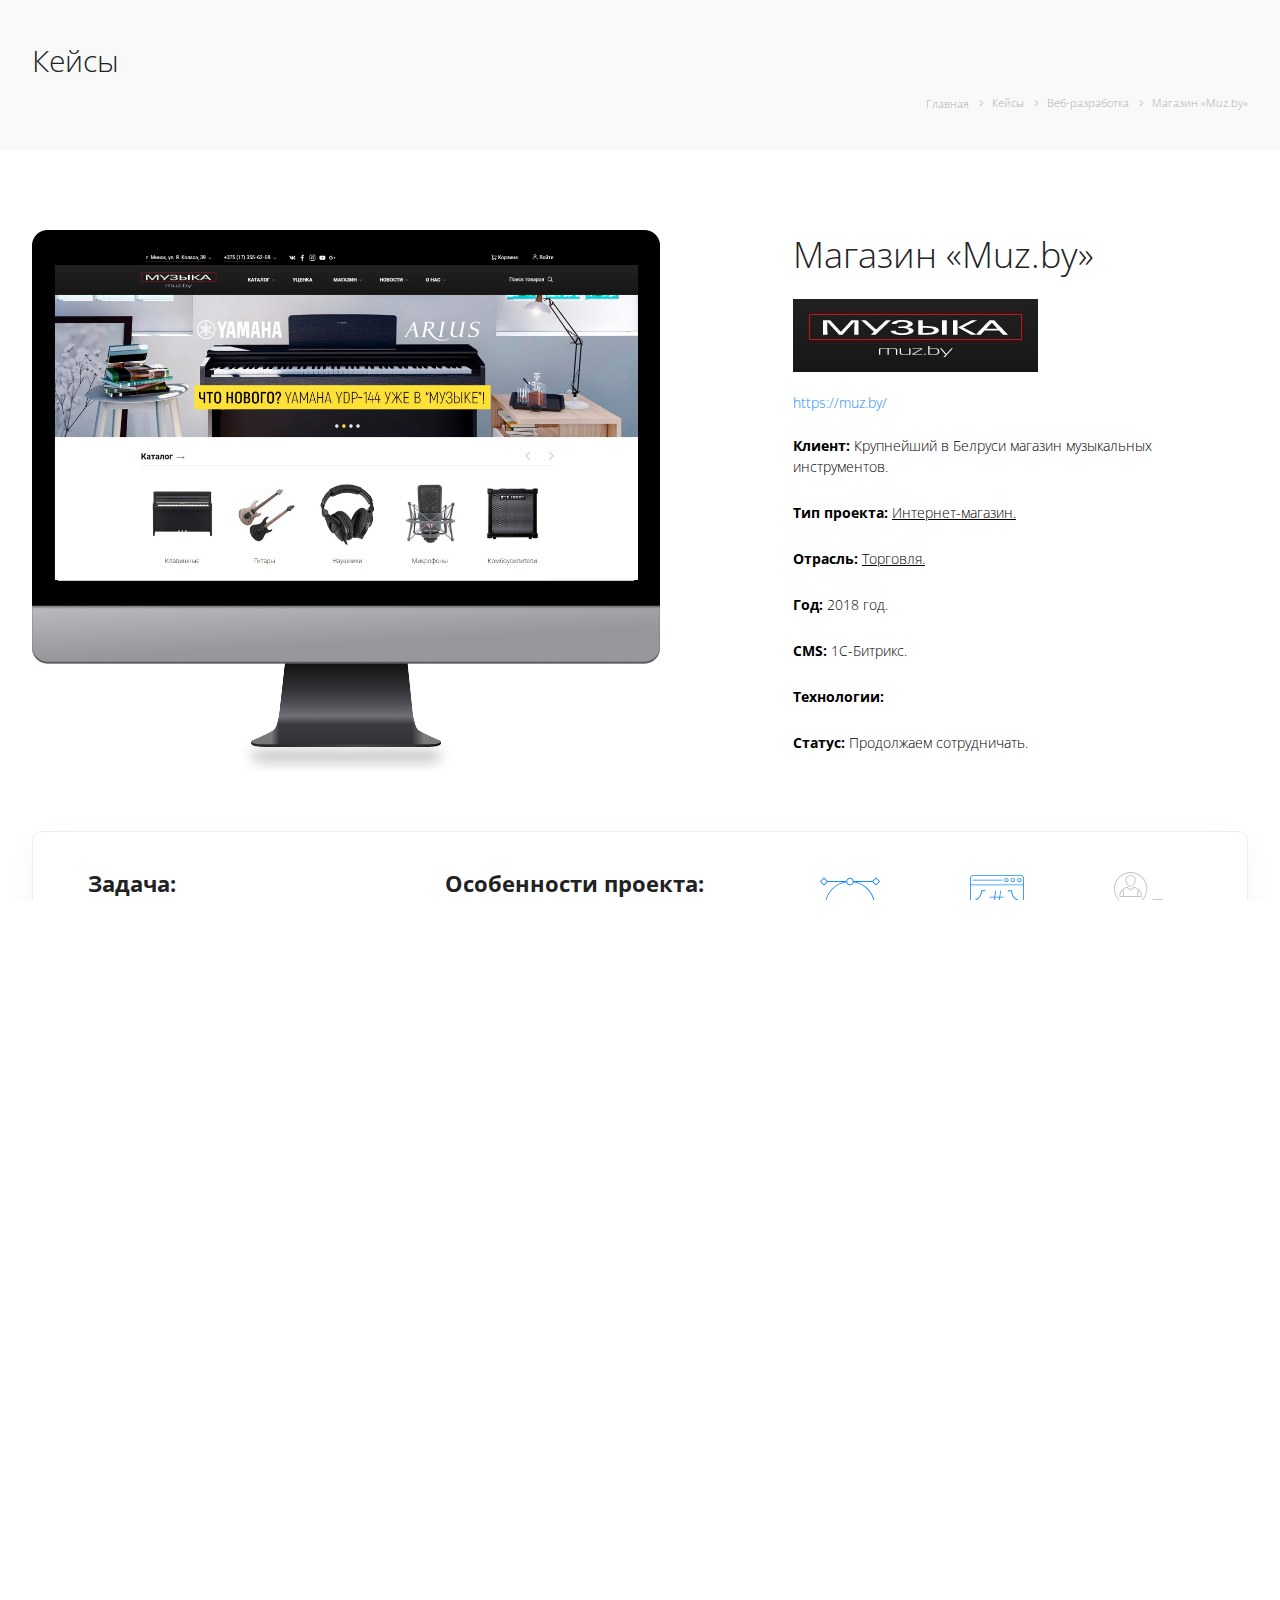
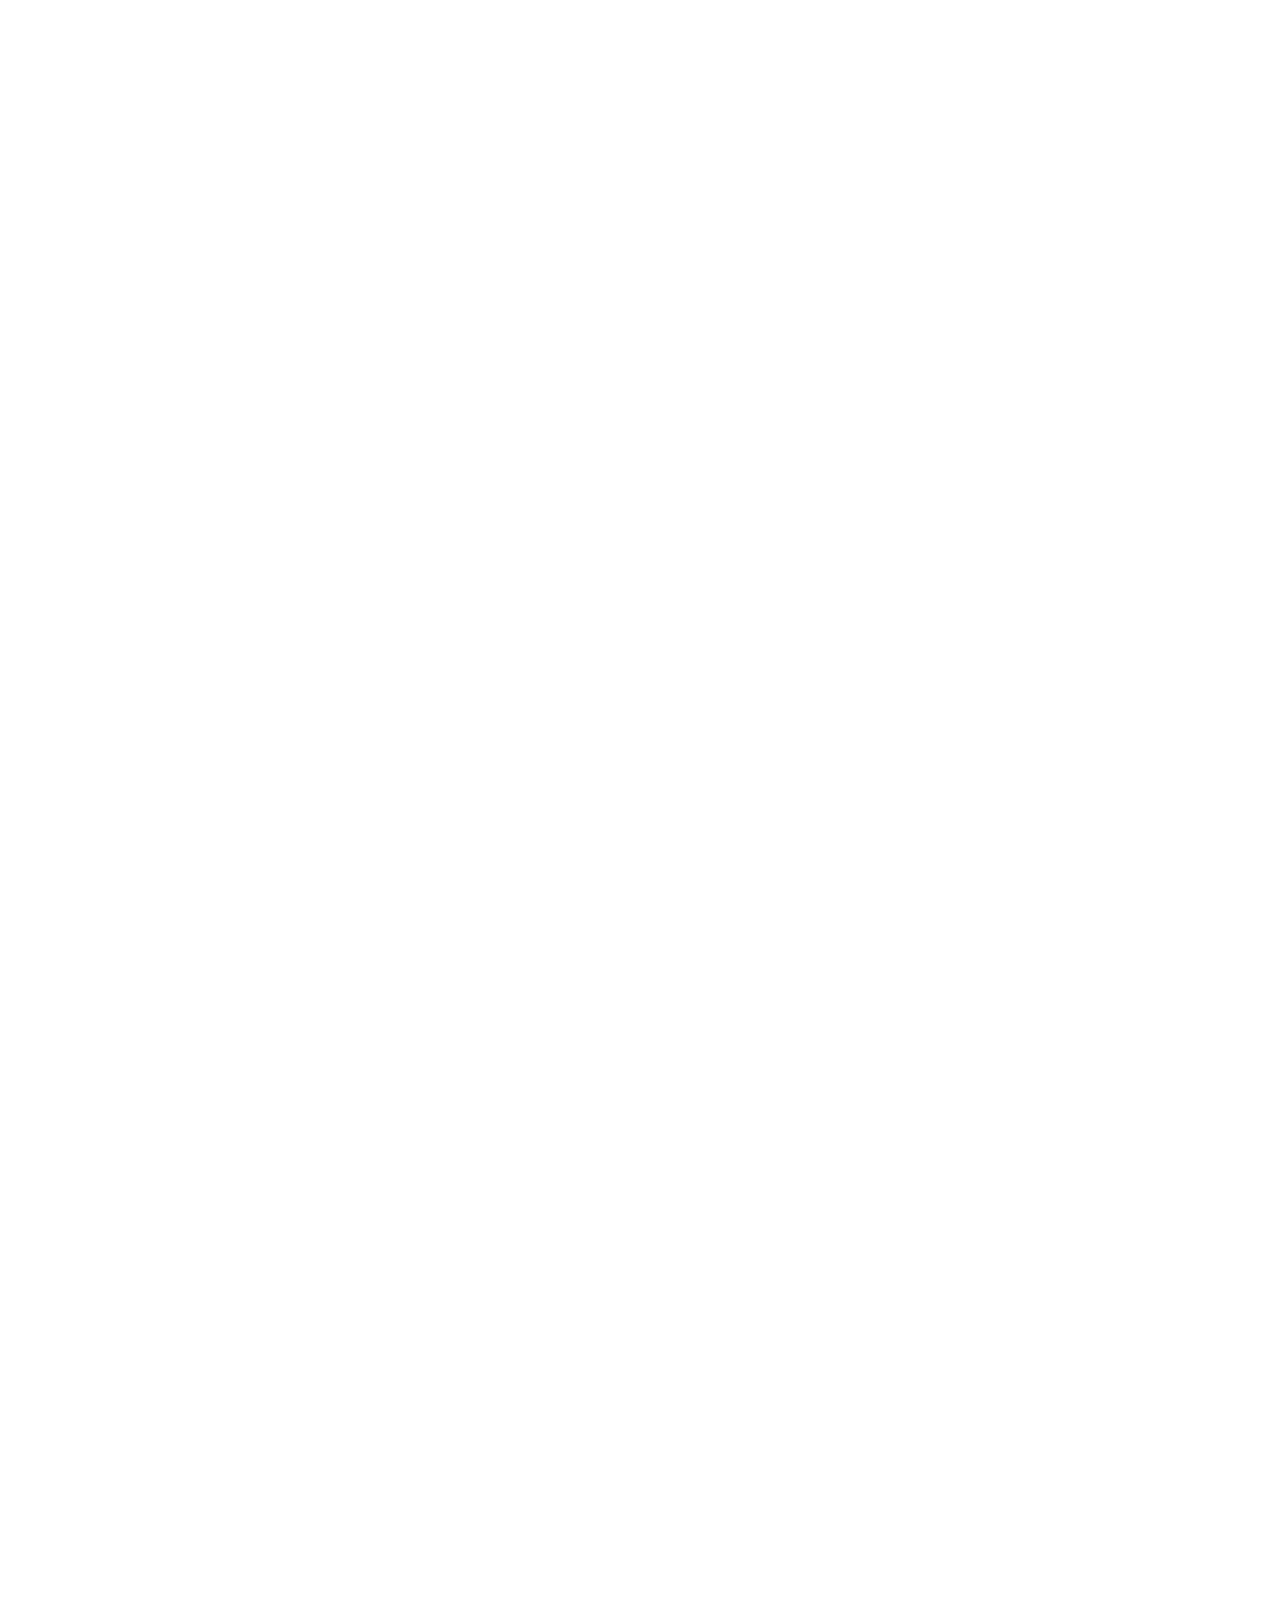
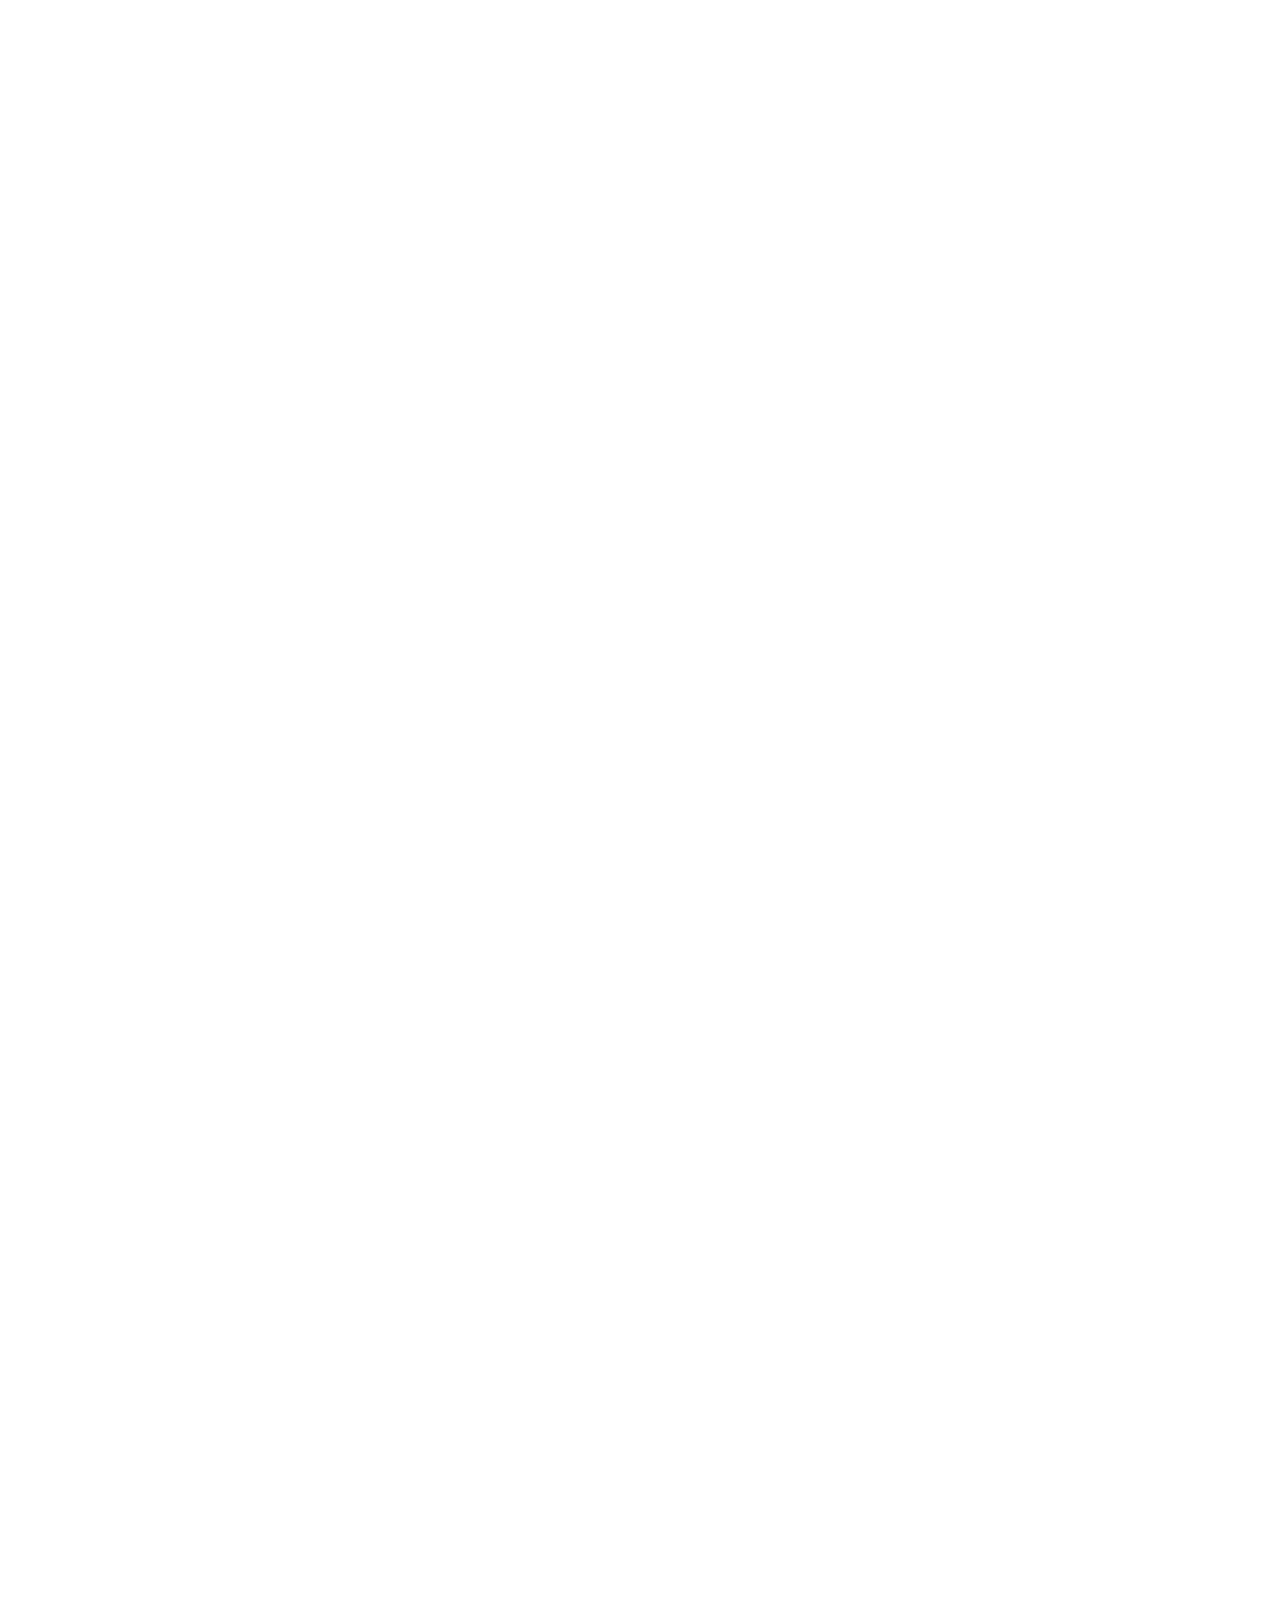
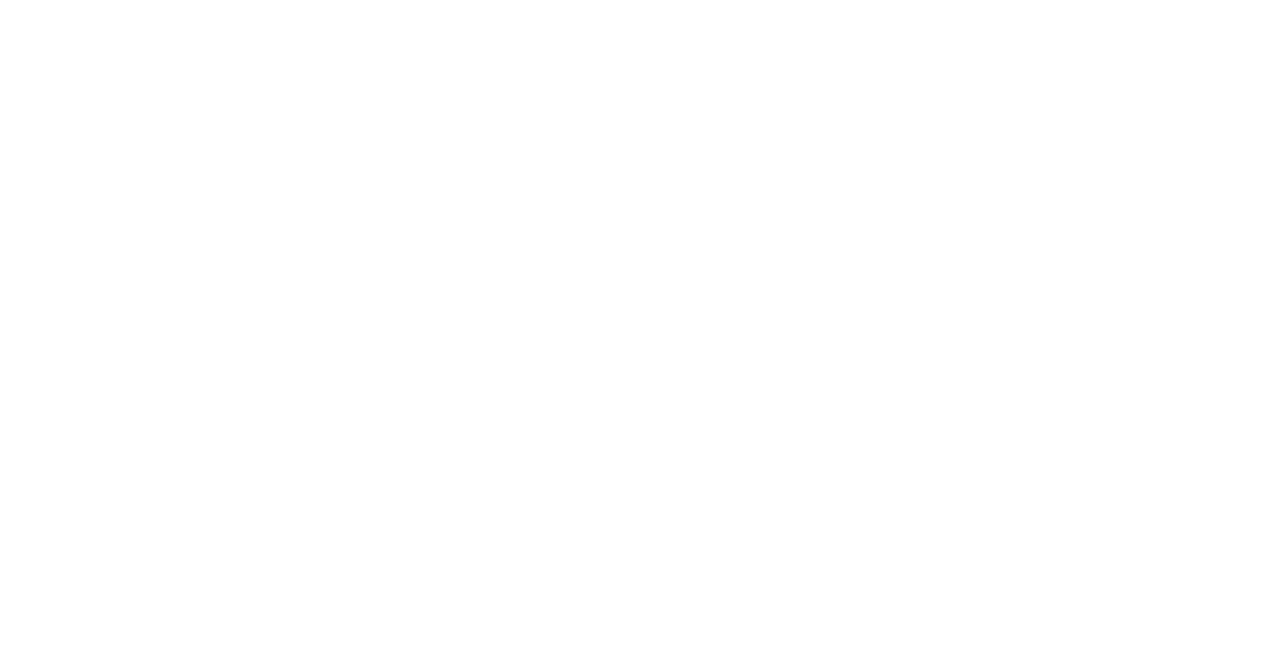
==== commit 3ce26860: "sdgad" ====
--- a/index.html
+++ b/index.html
@@ -142,69 +142,71 @@
                             </div>   
                 </div>
     </section>
-    <section class="catalog1_section">
-        <div class="container">
-            <div class="catalog__wrapper flex__between">
-                <div class="catalog__item">
-                    <a href="./images/catalog1.png"  data-fancybox="images">
-                        <div class="bg_catalog  bg__cover" style="background: url(./images/catalog1.png); background-size: cover;"></div>
-                    </a>
-                    
-                </div>
-                <div class="catalog__item">
-                    <div class="catalog__img flex__between">
-                        <a href="./images/catalog2.png" data-fancybox="images" >
-                            <div class="bg_catalog bg__cover" style="background: url(./images/catalog2.png); background-size: cover;"></div>
-                        </a>
-                        <a href="./images/catalog3.png" data-fancybox="images" >
-                            <div class="bg_catalog bg__cover" style="background: url(./images/catalog3.png); background-size: cover;"></div>
+    <div class="gradient_wrapper">
+        <section class="catalog1_section">
+            <div class="container">
+                <div class="catalog__wrapper flex__between">
+                    <div class="catalog__item">
+                        <a href="./images/catalog1.png"  data-fancybox="images">
+                            <div class="bg_catalog  bg__cover" style="background: url(./images/catalog1.png); background-size: cover;"></div>
                         </a>
                         
-
-                    </div>
-                    <div class="catalog__item__txt">
-                        <p>Таким образом реализация намеченных плановых заданий влечет за собой процесс внедрения и модернизации существенных финансовых и административных условий. 
-                            Равным образом сложившаяся структура организации позволяет выполнять важные задания по разработке направлений прогрессивного развития. </p>
-                    </div>
-                </div>
-            </div>
-        </div>
-    </section>
-    <section class="catalog2_section">
-        <div class="container">
-            <a href="./images/catalog2-1.png"  data-fancybox="images">
-                <div class="bg_catalog bg__cover" style="background: url(./images/catalog2-1.png); background-size: cover;"></div>
-            </a>
+                    </div>
+                    <div class="catalog__item">
+                        <div class="catalog__img flex__between">
+                            <a href="./images/catalog2.png" data-fancybox="images" >
+                                <div class="bg_catalog bg__cover" style="background: url(./images/catalog2.png); background-size: cover;"></div>
+                            </a>
+                            <a href="./images/catalog3.png" data-fancybox="images" >
+                                <div class="bg_catalog bg__cover" style="background: url(./images/catalog3.png); background-size: cover;"></div>
+                            </a>
+                            
+
+                        </div>
+                        <div class="catalog__item__txt">
+                            <p>Таким образом реализация намеченных плановых заданий влечет за собой процесс внедрения и модернизации существенных финансовых и административных условий. 
+                                Равным образом сложившаяся структура организации позволяет выполнять важные задания по разработке направлений прогрессивного развития. </p>
+                        </div>
+                    </div>
+                </div>
+            </div>
+        </section>
+        <section class="catalog2_section">
+            <div class="container">
+                <a href="./images/catalog2-1.png"  data-fancybox="images">
+                    <div class="bg_catalog bg__cover" style="background: url(./images/catalog2-1.png); background-size: cover;"></div>
+                </a>
+                
+                <div class="catalog__item__txt">
+                    <p>Таким образом реализация намеченных плановых заданий влечет за собой процесс внедрения и модернизации существенных финансовых и административных условий. 
+                        Равным образом сложившаяся структура организации позволяет выполнять важные задания по разработке направлений прогрессивного развития.  </p>
+                </div>
+            </div>
+        </section>
+        <section class="catalog3_section">
+            <div class="container">
+                <div class="catalog3_section_wrapper flex__between">
+                    <a href="./images/catalog3-1.png"  data-fancybox="images">
+                    <div class="bg_catalog bg__cover" style="background: url(./images/catalog3-1.png); background-size: cover;"></div>
+                    </a>
+                    <a href="./images/catalog3-2.png"  data-fancybox="images">
+                        <div class="bg_catalog bg__cover" style="background: url(./images/catalog3-2.png); background-size: cover;"></div>
+                    </a>
             
-            <div class="catalog__item__txt">
-                <p>Таким образом реализация намеченных плановых заданий влечет за собой процесс внедрения и модернизации существенных финансовых и административных условий. 
-                    Равным образом сложившаяся структура организации позволяет выполнять важные задания по разработке направлений прогрессивного развития.  </p>
-            </div>
-        </div>
-    </section>
-    <section class="catalog3_section">
-        <div class="container">
-            <div class="catalog3_section_wrapper flex__between">
-                <a href="./images/catalog3-1.png"  data-fancybox="images">
-                 <div class="bg_catalog bg__cover" style="background: url(./images/catalog3-1.png); background-size: cover;"></div>
-                </a>
-                <a href="./images/catalog3-2.png"  data-fancybox="images">
-                      <div class="bg_catalog bg__cover" style="background: url(./images/catalog3-2.png); background-size: cover;"></div>
-                </a>
-          
-            </div>
-            <div class="catalog__item__txt">
-                <p>Таким образом реализация намеченных плановых заданий влечет за собой процесс внедрения и модернизации существенных финансовых и административных условий. 
-                    Равным образом сложившаяся структура организации позволяет выполнять важные задания по разработке направлений прогрессивного развития.  </p>
-            </div>
-        </div>
-    </section>
+                </div>
+                <div class="catalog__item__txt">
+                    <p>Таким образом реализация намеченных плановых заданий влечет за собой процесс внедрения и модернизации существенных финансовых и административных условий. 
+                        Равным образом сложившаяся структура организации позволяет выполнять важные задания по разработке направлений прогрессивного развития.  </p>
+                </div>
+            </div>
+        </section>
+    </div>
      <section class="portfolio__form">
         <div class="container column">
            <h2 class="h2">Готовы сотрудничать?</h2>
             <p class='why_description'>Отлично. Свяжитесь с нами удобным образом — и приступим к делу.</p>
              
-           <div class="form__wrapper flex__between flex__wrap">
+           <div class="form__wrapper flex__between">
             <div class="form__txt">
                 <p>Если у Вас уже есть сформулированные требования к разработке и/или продвижению
                     сайта, заполните форму справа и прикрепите файл к письму (или напишите нам
@@ -280,7 +282,7 @@
        </a>
 
  
-     </div>
+    </div>
 
 <link rel="stylesheet" href="css/libs.min.css"> 
 <link rel="stylesheet" href="css/main.min.css"> 
--- a/css/main.min.css
+++ b/css/main.min.css
@@ -286,17 +286,19 @@
 
 .monitor__block .monitor__block__inner { position: absolute; top: 0; left: 0; width: 100%; }
 
-.monitor__block .monitor_screen { width: 93%; position: absolute; left: 3.5%; height: auto; top: 4%; }
+.monitor__block .monitor_screen { width: 93%; position: absolute; left: 3.5%; top: 4%; }
 
 .monitor__block .monitor__footer { position: absolute; bottom: -123px; left: 0; width: 100%; }
 
 .left__bg, .right__bg { position: absolute; bottom: 0; height: 100%; width: 33%; z-index: 1; }
 
-.left__bg img, .right__bg img { position: absolute; bottom: 0; height: 85%; max-height: 550px; width: 100%; }
+.left__bg img, .right__bg img { position: absolute; bottom: 0; height: 100%; max-height: 550px; width: 100%; }
 
 .left__bg { left: 0; }
 
 .right__bg { right: 0; }
+
+.right__bg img { height: 72%; }
 
 .left_bg_shadow { position: absolute; background: -webkit-gradient(linear, left top, right top, from(#FFFFFF), color-stop(46.35%, rgba(255, 255, 255, 0.708333)), to(rgba(255, 255, 255, 0))); background: -o-linear-gradient(left, #FFFFFF 0%, rgba(255, 255, 255, 0.708333) 46.35%, rgba(255, 255, 255, 0) 100%); background: linear-gradient(90deg, #FFFFFF 0%, rgba(255, 255, 255, 0.708333) 46.35%, rgba(255, 255, 255, 0) 100%); z-index: 2; width: 18%; left: 0%; height: 100%; top: 0; }
 
@@ -345,11 +347,7 @@
 
 .bg__block__container .mobile_hover .mobile__outer { width: 86%; height: auto; position: absolute; left: 6%; bottom: 4%; }
 
-.bg__block__container .footer__hover { position: absolute; bottom: -12%; z-index: 3; width: 120%; left: -13%; height: auto; }
-
-.left__bg, .right__bg { position: absolute; bottom: 0; height: 100%; }
-
-.left__bg img, .right__bg img { position: absolute; bottom: 0; height: 85%; }
+.bg__block__container .footer__hover { position: absolute; bottom: -5%; z-index: 3; width: 120%; left: -13%; height: auto; }
 
 .catalog__wrapper { padding: 187px 0 100px; }
 
@@ -363,7 +361,7 @@
 
 .catalog__item__txt p { margin-bottom: 0; }
 
-.bg_catalog { width: 100%; max-width: 1280px; height: 700px; border: 1px solid #EEEEEE; }
+.bg_catalog { width: 100%; max-width: 1296px; height: 700px; border: 1px solid #EEEEEE; }
 
 .catalog3_section a, .catalog3_section_wrapper a { width: -webkit-calc(50% - 10px); width: calc(50% - 10px); }
 
@@ -390,21 +388,24 @@
 .fancybox-thumbs__list { display: -webkit-box; display: -webkit-flex; display: -ms-flexbox; display: flex; -webkit-box-orient: vertical; -webkit-box-direction: normal; -webkit-flex-direction: column; -ms-flex-direction: column; flex-direction: column; }
 
 .foo { display: none; }
+
+.gradient_wrapper { background: -webkit-gradient(linear, left bottom, left top, from(#FFFFFF), color-stop(3.34%, rgba(255, 255, 255, 0))), -webkit-gradient(linear, left top, left bottom, from(#FFFFFF), color-stop(2.17%, rgba(255, 255, 255, 0))), #F5F5F5; background: -o-linear-gradient(bottom, #FFFFFF 0%, rgba(255, 255, 255, 0) 3.34%), -o-linear-gradient(top, #FFFFFF 0%, rgba(255, 255, 255, 0) 2.17%), #F5F5F5; background: linear-gradient(0deg, #FFFFFF 0%, rgba(255, 255, 255, 0) 3.34%), linear-gradient(180deg, #FFFFFF 0%, rgba(255, 255, 255, 0) 2.17%), #F5F5F5; }
 
 /*==========  Desktop First  ==========*/
 @media only screen and (max-width: 1600px) { /**/ }
 
 @media only screen and (max-width: 1366px) { /**/ }
 
-@media only screen and (max-width: 1280px) { /**/ }
+@media only screen and (max-width: 1250px) { .partnership__form { min-width: 593px; } }
 
 @media only screen and (max-width: 1200px) { .logotypes { width: 100%; }
   .stage__block_left .stage_img { position: relative; right: 0; } }
 
-@media only screen and (max-width: 1150px) { .bg__block__container { width: 85%; height: 600px; margin: 0 auto; position: relative; } }
+@media only screen and (max-width: 1150px) { .bg__block__container { width: 85%; height: 600px; margin: 0 auto; position: relative; }
+  .left__bg img, .right__bg img { height: 72%; } }
 
 @media only screen and (max-width: 992px) { /*New */
-  .section__company__wrapper, .about__project__block { -webkit-flex-wrap: wrap; -ms-flex-wrap: wrap; flex-wrap: wrap; -webkit-box-pack: center; -webkit-justify-content: center; -ms-flex-pack: center; justify-content: center; }
+  .section__company__wrapper, .about__project__block, .form__wrapper { -webkit-flex-wrap: wrap; -ms-flex-wrap: wrap; flex-wrap: wrap; -webkit-box-pack: center; -webkit-justify-content: center; -ms-flex-pack: center; justify-content: center; }
   .section__company__wrapper .about__company { padding-top: 30px; padding-left: 0; }
   .about__project__block { padding: 20px; }
   .about__project__block .about__task__item { margin-left: 0px; }
@@ -419,7 +420,9 @@
   .catalog3_section a { width: 100%; }
   .catalog4_section .catalog3_section_wrapper { -webkit-flex-wrap: wrap; -ms-flex-wrap: wrap; flex-wrap: wrap; }
   .catalog4_section a { width: -webkit-calc(50% - 10px); width: calc(50% - 10px); margin-bottom: 30px; }
-  .catalog4_section a .bg_catalog { height: 440px; } }
+  .catalog4_section a .bg_catalog { height: 440px; }
+  .partnership__form { max-width: 593px; width: 100%; min-width: auto; }
+  .bg__block__container .footer__hover { bottom: -4%; } }
 
 @media only screen and (max-width: 840px) { .bg__block__container { height: 510px; } }
 
@@ -454,7 +457,6 @@
 
 @media only screen and (max-width: 540px) { .project__list_item .project__item__hover { padding: 15px; }
   .project__list_item .project__item__hover .hover__desktop { width: 70%; height: 60%; top: 17%; left: 14%; }
-  .project__list_item .project__item__hover .footer__hover { bottom: -11%; }
   .project__list_item .project__item__hover .hover__title { font-size: 16px; line-height: 23px; }
   .project__list_item .project__item__hover .hover_txt { font-size: 12px; line-height: 15px; }
   .monitor__block { height: 430px; } }
